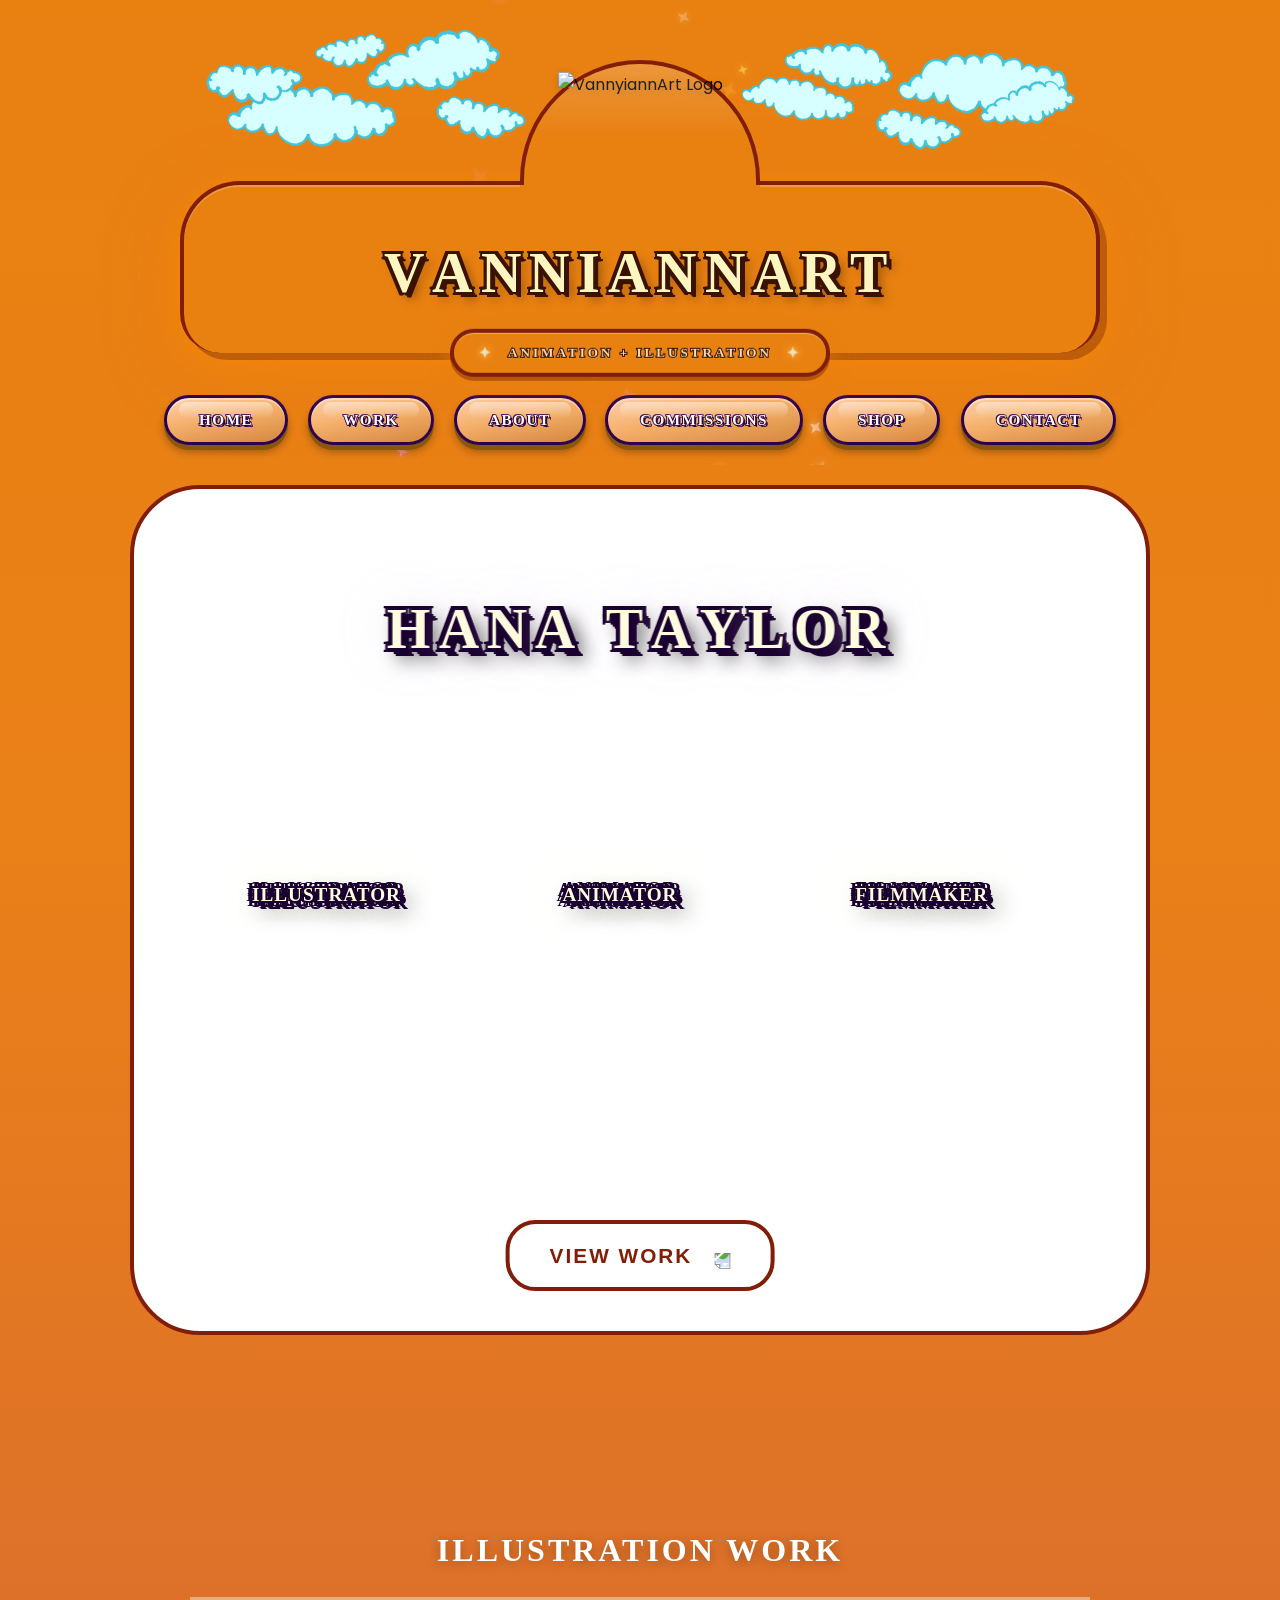
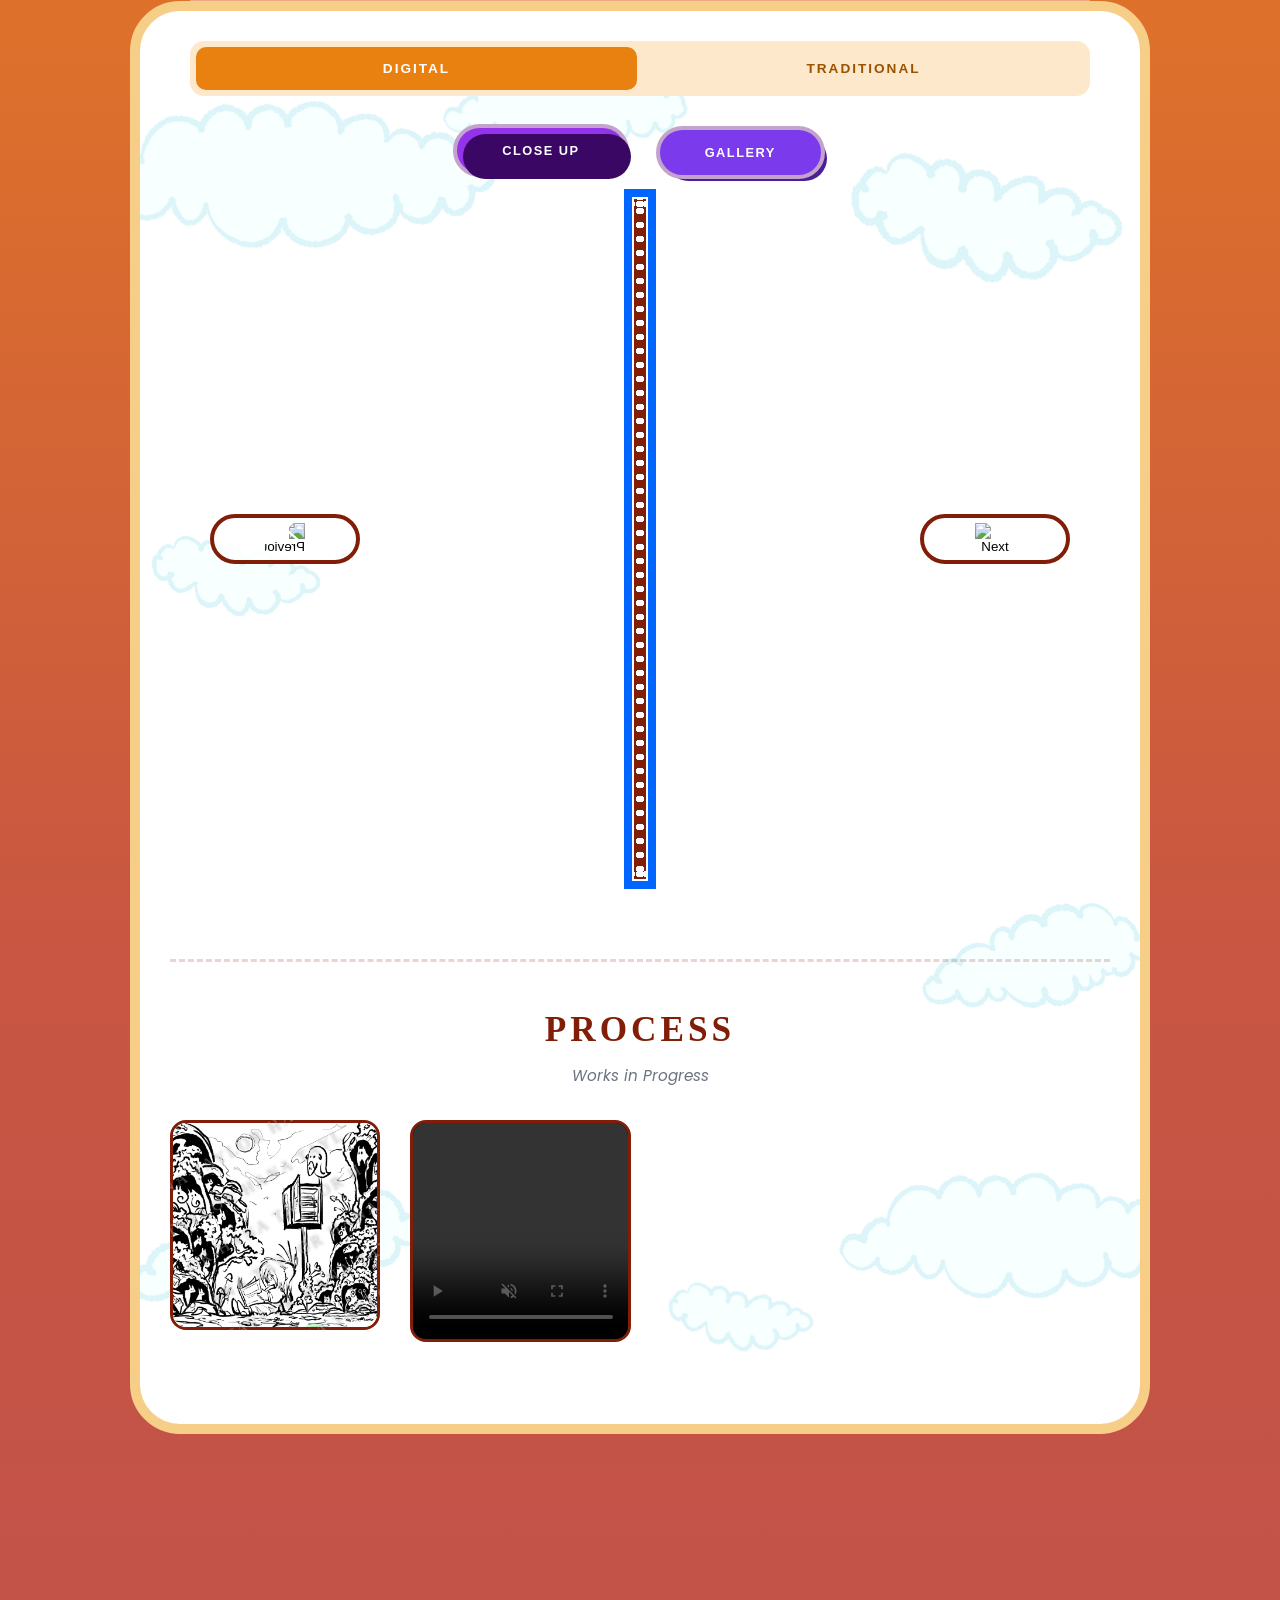
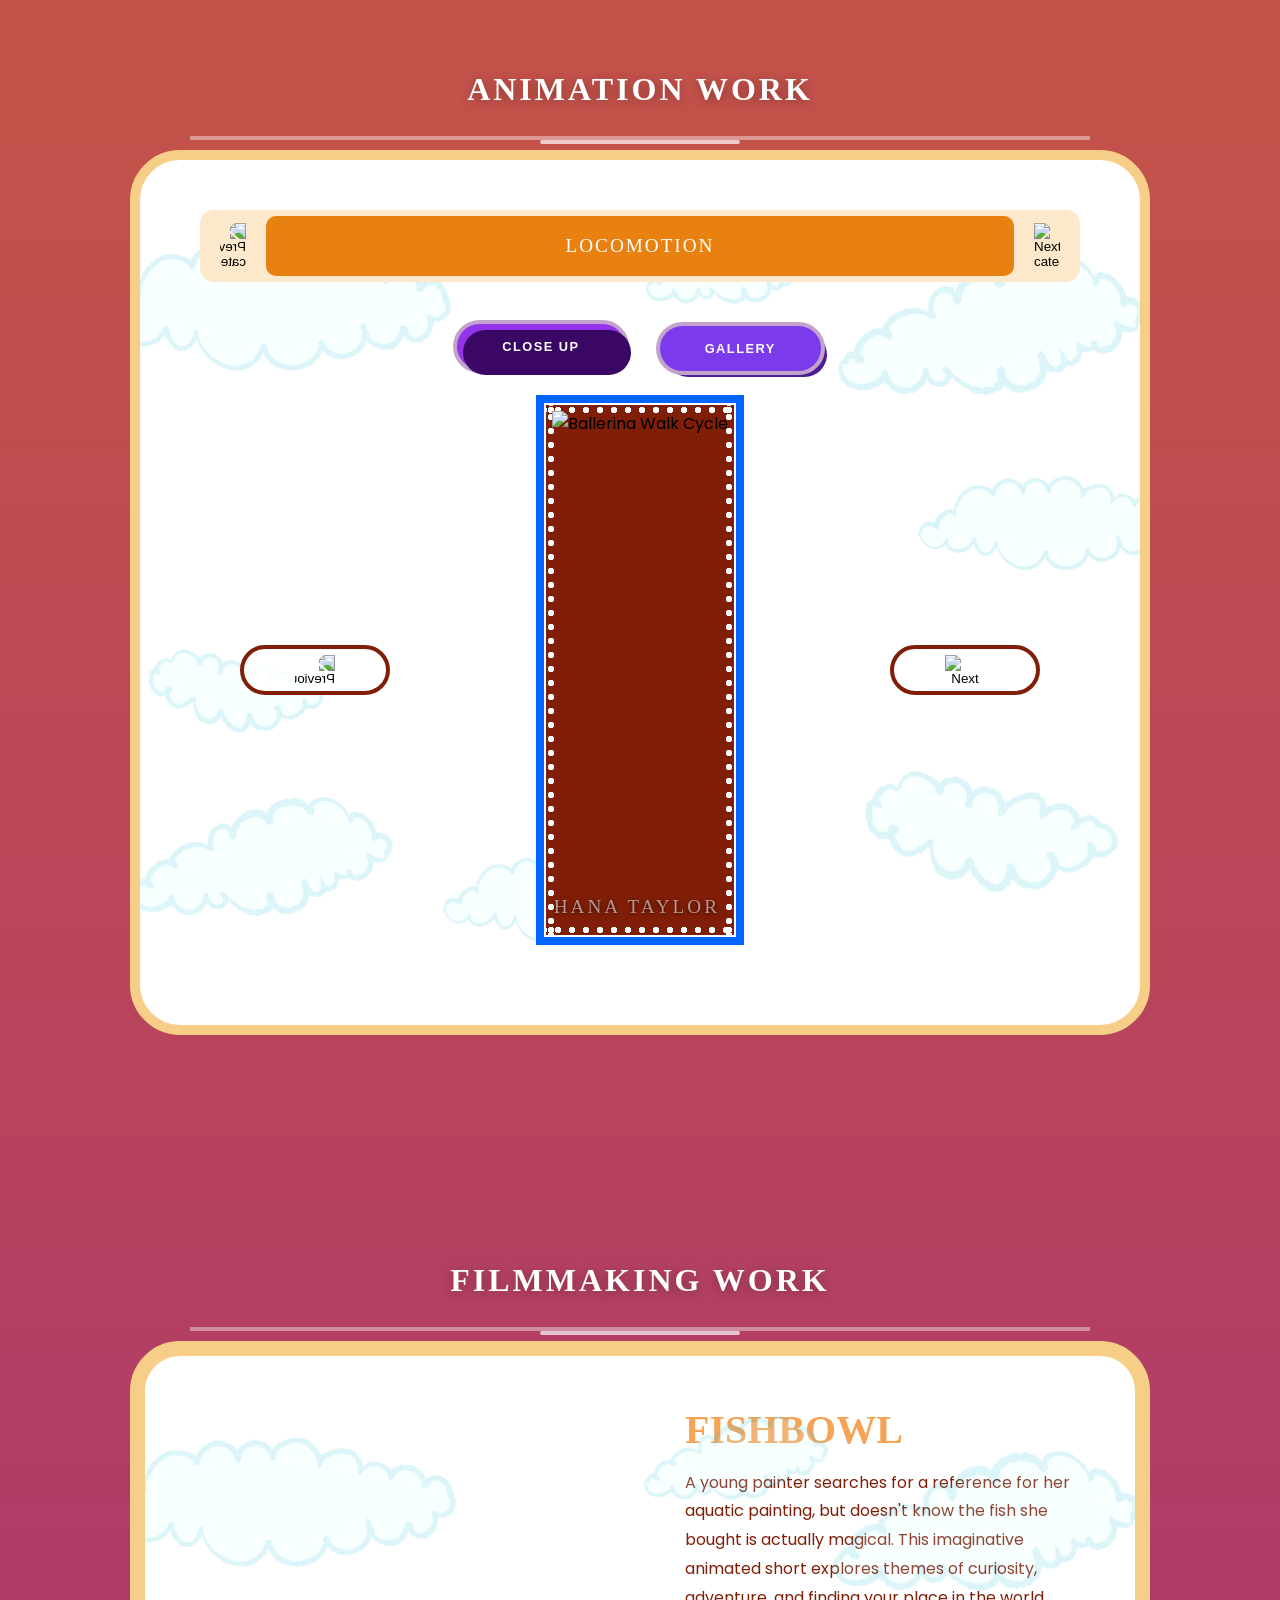
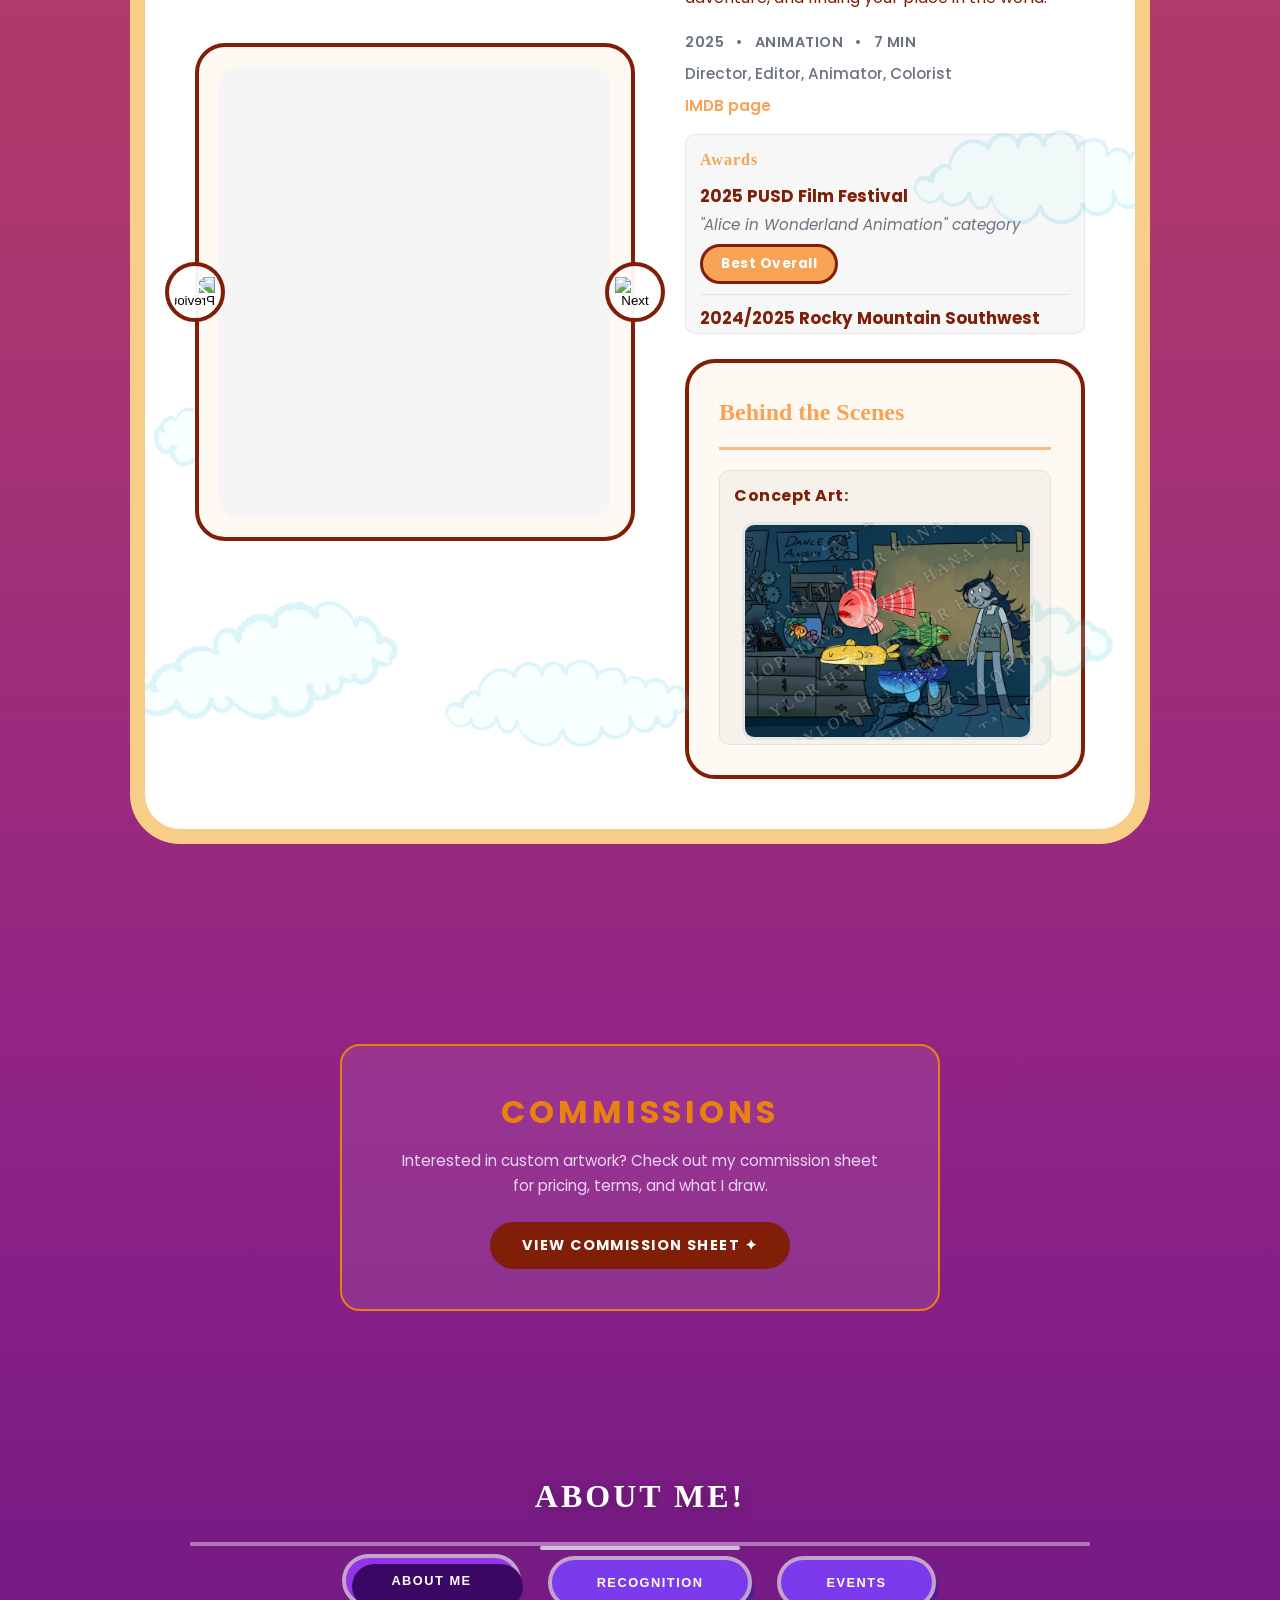
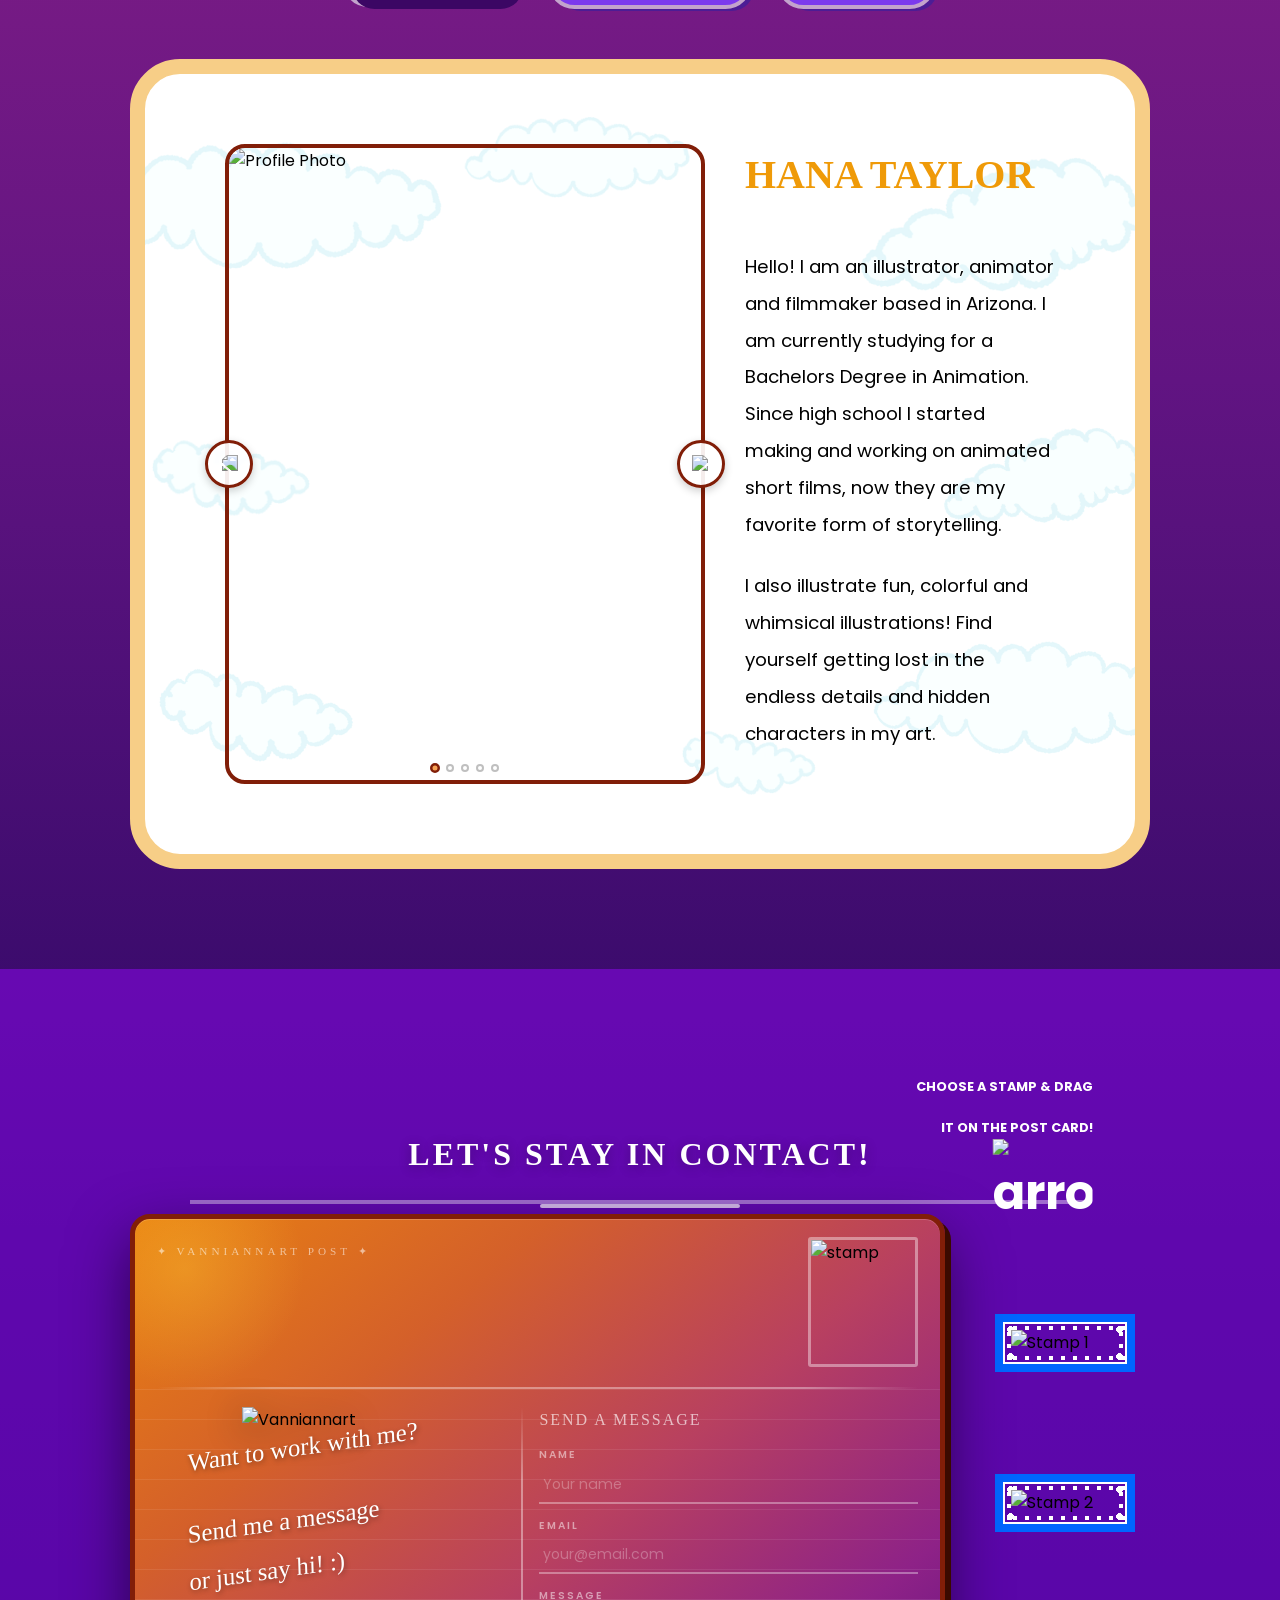
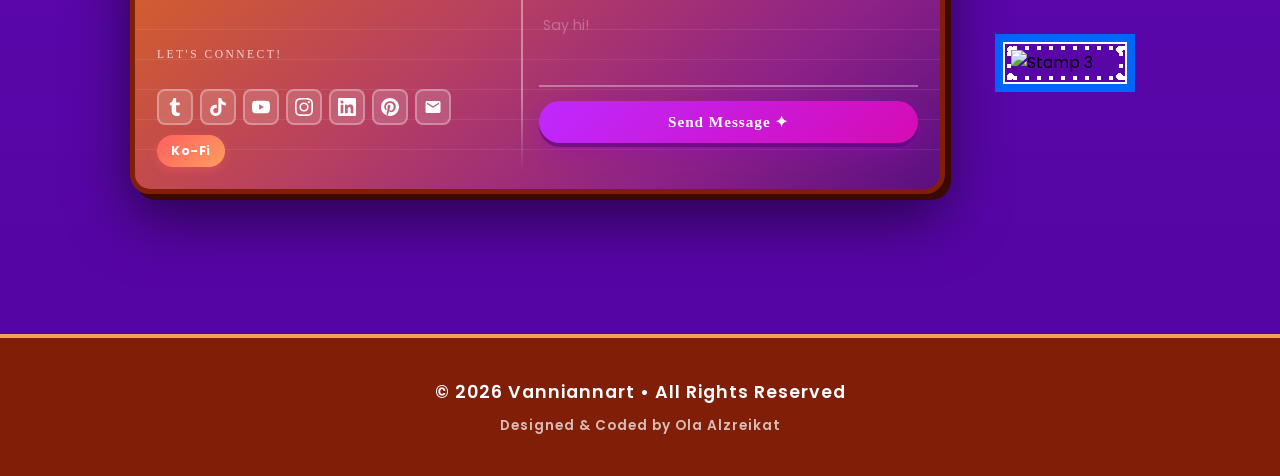
==== index.html @ 0acc23b2 "Add full social icon set and move Ko-Fi inline with icons in contact section" ====
<!DOCTYPE html>
<html lang="en">
<head>
    <meta charset="UTF-8">
    <meta name="viewport" content="width=device-width, initial-scale=1.0">
    <title>Vanniannart - Portfolio</title>
    <link rel="stylesheet" href="styles.css">
    <link rel="icon" type="image/png" sizes="192x192" href="imgs/logo.png">
    <script src="script.js" defer></script>
</head>
<body>

    <!-- ===== INTRO OVERLAY ===== -->
    <div id="intro-overlay">
        <div class="intro-stars" id="introStars"></div>
        <div class="intro-logo-wrap">
            <img src="imgs/logo.png" alt="VanniannArt Logo">
        </div>
        <div class="intro-title">VANNIANNART</div>
        <div class="intro-subtitle">✦ ANIMATOR + ILLUSTRATOR ✦</div>
    </div>

    <div class="sticky-nav" id="stickyNav">
        <a href="#home" class="nav-btn">HOME</a>
        <a href="#work" class="nav-btn">WORK</a>
        <a href="#about" class="nav-btn">ABOUT</a>
        <a href="commissions.html" class="nav-btn">COMMISSIONS</a>
        <a href="shop.html" class="nav-btn">SHOP</a>
        <a href="#contact" class="nav-btn">CONTACT</a>
    </div>

    <img src="imgs/leftsun.png" alt="" class="left-sun">
    <img src="imgs/rightmoon.png" alt="" class="right-moon">

    <div class="side-decoration-container left"></div>
    <div class="side-decoration-container right"></div>

    <nav class="navbar" id="mainNav">
        <canvas id="particle-canvas"></canvas>
        <img src="imgs/WEBSITECLOUDS_left.png" alt="" class="website-cloud-left">
        <img src="imgs/WEBSITECLOUDS_right.png" alt="" class="website-cloud-right">
        <div class="nav-container">
            <div class="logo-wrapper" id="logoWrapper">
                <div class="logo-circle-incomplete" id="logoArch">
                    <img src="imgs/logo.png" alt="VannyiannArt Logo" class="logo-img" id="logoImg">
                </div>
            </div>
            <div class="nav-title-box" id="titleBox">
                <h1 class="nav-title" id="navTitle">VANNIANNART</h1>
                <p class="nav-subtitle">
                    <span class="subtitle-star">✦</span>
                    <span class="subtitle-text">ANIMATION + ILLUSTRATION</span>
                    <span class="subtitle-star">✦</span>
                </p>
            </div>
            <div class="nav-links">
                <a href="#home" class="nav-btn">HOME</a>
                <a href="#work" class="nav-btn">WORK</a>
                <a href="#about" class="nav-btn">ABOUT</a>
                <a href="commissions.html" class="nav-btn">COMMISSIONS</a>
                <a href="shop.html" class="nav-btn">SHOP</a>
                <a href="#contact" class="nav-btn">CONTACT</a>
            </div>
        </div>
    </nav>

    <section id="home" class="hero-section">
        <div class="hero-content">
            <div class="hero-text">
                <h1 class="hero-name">
                    <span class="hero-letter">H</span><span class="hero-letter">A</span><span class="hero-letter">N</span><span class="hero-letter">A</span><span class="hero-letter">&nbsp;</span><span class="hero-letter">T</span><span class="hero-letter">A</span><span class="hero-letter">Y</span><span class="hero-letter">L</span><span class="hero-letter">O</span><span class="hero-letter">R</span>
                </h1>
                <div class="hero-roles">
                    <a href="#work" class="role-item">ILLUSTRATOR</a>
                    <a href="#animations" class="role-item">ANIMATOR</a>
                    <a href="#films" class="role-item">FILMMAKER</a>
                </div>
                <div class="work-btn-wrapper">
                    <a href="#work" class="work-button">VIEW WORK <img src="imgs/arrow-button.png" alt="↓" class="work-btn-arrow"></a>
                </div>
            </div>
        </div>
    </section>

    <div class="inbetween-sun"><img src="imgs/inbetweensun.png" alt=""></div>

    <section id="work" class="work-section">
        <h2 class="section-title">ILLUSTRATION WORK</h2>
        <div class="work-content">
            <img src="imgs/cloud1.png" alt="" class="work-cloud work-cloud-1">
            <img src="imgs/cloud2.png" alt="" class="work-cloud work-cloud-2">
            <img src="imgs/cloud3.png" alt="" class="work-cloud work-cloud-3">
            <img src="imgs/cloud1.png" alt="" class="work-cloud work-cloud-4">
            <img src="imgs/cloud3.png" alt="" class="work-cloud work-cloud-5">
            <img src="imgs/cloud2.png" alt="" class="work-cloud work-cloud-6">
            <img src="imgs/cloud1.png" alt="" class="work-cloud work-cloud-7">
            <img src="imgs/cloud3.png" alt="" class="work-cloud work-cloud-8">
            <div class="work-tabs illus-category-tabs">
                <button class="tab-btn illus-cat active" onclick="showIllusCategory('digital')">DIGITAL</button>
                <button class="tab-btn illus-cat" onclick="showIllusCategory('traditional')">TRADITIONAL</button>
            </div>
            <div class="work-tabs">
                <button class="tab-btn illus-tab active" onclick="showIllusTab('closeup')">CLOSE UP</button>
                <button class="tab-btn illus-tab" onclick="showIllusTab('gallery')">GALLERY</button>
            </div>
            <div id="closeup" class="tab-content active">
                <div class="illustration-showcase">
                    <button class="nav-arrow"><img src="imgs/arrow-right.png" alt="Previous"></button>
                    <div class="illustration-display"></div>
                    <button class="nav-arrow"><img src="imgs/arrow-right.png" alt="Next"></button>
                </div>
                <div class="wip-process-section">
                    <h3 class="wip-process-title">PROCESS</h3>
                    <p class="wip-process-subtitle">Works in Progress</p>
                    <div class="wip-process-grid" id="illusProcessGrid"></div>
                </div>
            </div>
            <div id="gallery" class="tab-content">
                <div id="galleryGrid" class="gallery-grid"></div>
            </div>
        </div>
    </section>

    <div class="inbetween-star"><img src="imgs/inbetweenstar.png" alt=""></div>

    <section id="animations" class="animations-section">
        <h2 class="section-title">ANIMATION WORK</h2>
        <div class="animation-container">
            <img src="imgs/cloud2.png" alt="" class="work-cloud anim-cloud-1">
            <img src="imgs/cloud3.png" alt="" class="work-cloud anim-cloud-2">
            <img src="imgs/cloud1.png" alt="" class="work-cloud anim-cloud-3">
            <img src="imgs/cloud2.png" alt="" class="work-cloud anim-cloud-4">
            <img src="imgs/cloud1.png" alt="" class="work-cloud anim-cloud-5">
            <img src="imgs/cloud3.png" alt="" class="work-cloud anim-cloud-6">
            <img src="imgs/cloud2.png" alt="" class="work-cloud anim-cloud-7">
            <img src="imgs/cloud1.png" alt="" class="work-cloud anim-cloud-8">
            <div class="anim-cat-nav">
                <button class="anim-cat-prev-btn"><img src="imgs/arrow-right.png" alt="Previous category"></button>
                <div class="anim-cat-label">LOCOMOTION</div>
                <button class="anim-cat-next-btn"><img src="imgs/arrow-right.png" alt="Next category"></button>
            </div>
            <div class="work-tabs">
                <button class="tab-btn anim-view-tab active" onclick="showAnimViewTab('anim-closeup')">CLOSE UP</button>
                <button class="tab-btn anim-view-tab" onclick="showAnimViewTab('anim-gallery')">GALLERY</button>
            </div>
            <div id="anim-closeup" class="tab-content active">
                <div class="animation-showcase">
                    <button class="nav-arrow anim-arrow-prev"><img src="imgs/arrow-right.png" alt="Previous"></button>
                    <div class="video-placeholder"></div>
                    <button class="nav-arrow anim-arrow-next"><img src="imgs/arrow-right.png" alt="Next"></button>
                </div>
            </div>
            <div id="anim-gallery" class="tab-content">
                <div id="animGalleryGrid" class="anim-gallery-container"></div>
            </div>
        </div>
    </section>

    <div class="inbetween-star1"><img src="imgs/inbetweenstar1.png" alt=""></div>

    <section id="films" class="films-section">
        <h2 class="section-title">FILMMAKING WORK</h2>
        <div class="film-container">
            <img src="imgs/cloud2.png" alt="" class="work-cloud film-cloud-1">
            <img src="imgs/cloud3.png" alt="" class="work-cloud film-cloud-2">
            <img src="imgs/cloud1.png" alt="" class="work-cloud film-cloud-3">
            <img src="imgs/cloud2.png" alt="" class="work-cloud film-cloud-4">
            <img src="imgs/cloud1.png" alt="" class="work-cloud film-cloud-5">
            <img src="imgs/cloud3.png" alt="" class="work-cloud film-cloud-6">
            <img src="imgs/cloud2.png" alt="" class="work-cloud film-cloud-7">
            <img src="imgs/cloud1.png" alt="" class="work-cloud film-cloud-8">
            <div class="film-video-wrapper">
                <button class="nav-arrow film-arrow-prev"><img src="imgs/arrow-right.png" alt="Previous"></button>
                <div class="film-video"><div class="video-placeholder-film"></div></div>
                <button class="nav-arrow film-arrow-next"><img src="imgs/arrow-right.png" alt="Next"></button>
            </div>
            <div class="film-info-wrapper">
                <div class="film-description">
                    <h3 class="film-tag">FISHBOWL</h3>
                    <p class="film-text"></p>
                    <div class="film-meta"></div>
                    <p class="film-roles"></p>
                    <div class="film-links"></div>
                    <div class="film-awards"></div>
                </div>
                <div class="film-process">
                    <h4 class="process-title">Behind the Scenes</h4>
                    <div class="process-content"></div>
                </div>
            </div>
        </div>
    </section>

    <div class="inbetween-star1"><img src="imgs/inbetweenstar1.png" alt=""></div>

    <!-- ===== COMMISSIONS TEASER ===== -->
    <section class="comm-teaser-section">
        <div class="comm-teaser-inner">
            <h2 class="comm-teaser-title">COMMISSIONS</h2>
            <p class="comm-teaser-sub">Interested in custom artwork? Check out my commission sheet for pricing, terms, and what I draw.</p>
            <a href="commissions.html" class="comm-cta-btn">VIEW COMMISSION SHEET ✦</a>
        </div>
    </section>

    <div class="inbetween-moon"><img src="imgs/inbetweenmoon.png" alt=""></div>

    <!-- About Section -->
    <section id="about" class="about-section">
        <h2 class="section-title">ABOUT ME!</h2>
        <div class="about-tabs-wrapper">
            <div class="work-tabs">
                <button class="tab-btn about-tab active" onclick="showAboutTab('about-me')">ABOUT ME</button>
                <button class="tab-btn about-tab" onclick="showAboutTab('recognition')">RECOGNITION</button>
                <button class="tab-btn about-tab" onclick="showAboutTab('events')">EVENTS</button>
            </div>

            <!-- ABOUT ME TAB -->
            <div id="about-me" class="tab-content active">
                <div class="about-container">
                    <img src="imgs/cloud1.png" alt="" class="work-cloud about-cloud-1">
                    <img src="imgs/cloud3.png" alt="" class="work-cloud about-cloud-2">
                    <img src="imgs/cloud2.png" alt="" class="work-cloud about-cloud-3">
                    <img src="imgs/cloud1.png" alt="" class="work-cloud about-cloud-4">
                    <img src="imgs/cloud3.png" alt="" class="work-cloud about-cloud-5">
                    <img src="imgs/cloud2.png" alt="" class="work-cloud about-cloud-6">
                    <img src="imgs/cloud1.png" alt="" class="work-cloud about-cloud-7">
                    <img src="imgs/cloud3.png" alt="" class="work-cloud about-cloud-8">
                    <div class="profile-pic-wrapper">
                        <button class="profile-arrow profile-arrow-prev" onclick="changeProfilePic(-1)" aria-label="Previous photo">
                            <img src="imgs/arrow-right.png" alt="Previous">
                        </button>
                        <img src="imgs/profile-pic.jpg" alt="Profile Photo" class="profile-placeholder" id="profilePic">
                        <button class="profile-arrow profile-arrow-next" onclick="changeProfilePic(1)" aria-label="Next photo">
                            <img src="imgs/arrow-right.png" alt="Next">
                        </button>
                    </div>
                    <div class="about-description">
                        <h3 class="about-name">HANA TAYLOR</h3>
                        <p>Hello! I am an illustrator, animator and filmmaker based in Arizona. I am currently studying for a Bachelors Degree in Animation. Since high school I started making and working on animated short films, now they are my favorite form of storytelling.</p>
                        <p>I also illustrate fun, colorful and whimsical illustrations! Find yourself getting lost in the endless details and hidden characters in my art.</p>
                    </div>
                </div>
            </div>

            <!-- RECOGNITION TAB -->
            <div id="recognition" class="tab-content">
                <div class="recognition-scroll-box">
                    <img src="imgs/cloud1.png" alt="" class="work-cloud recog-cloud-1">
                    <img src="imgs/cloud2.png" alt="" class="work-cloud recog-cloud-2">
                    <img src="imgs/cloud3.png" alt="" class="work-cloud recog-cloud-3">
                    <img src="imgs/cloud1.png" alt="" class="work-cloud recog-cloud-4">
                    <img src="imgs/cloud3.png" alt="" class="work-cloud recog-cloud-5">
                    <img src="imgs/cloud2.png" alt="" class="work-cloud recog-cloud-6">
                    <img src="imgs/cloud1.png" alt="" class="work-cloud recog-cloud-7">
                    <img src="imgs/cloud3.png" alt="" class="work-cloud recog-cloud-8">
                    <div class="recognition-scroll-content">

                        <!-- AWARDS LIST -->
                        <ul class="award-list">
                            <li>
                                <span class="award-event">PUSD Film Festival</span>
                                <span class="award-detail">2024 and 2025</span>
                                <span class="award-wins"><span class="award-badge">2× Winner</span></span>
                            </li>
                            <li>
                                <span class="award-event">Rocky Mountain Southwest Chapter Student Production Award</span>
                                <span class="award-detail">2024 and 2025</span>
                                <span class="award-wins"><span class="award-badge">2× Winner</span></span>
                            </li>
                            <li>
                                <span class="award-event">National Academy of Television Arts &amp; Sciences' National Student Production Award</span>
                                <span class="award-wins"><span class="award-badge">Winner</span></span>
                            </li>
                            <li>
                                <span class="award-event">Huntington University Arizona Highschool Illustration Competition</span>
                                <span class="award-detail">2025</span>
                                <span class="award-wins"><span class="award-badge">3rd Place</span></span>
                            </li>
                        </ul>

                        <div class="award-film-divider"></div>

                        <!-- RECOGNITION PHOTOS -->
                        <div style="display: grid; grid-template-columns: repeat(3, 1fr); gap: 20px; padding: 10px 0; max-width: 760px; margin: 0 auto;">

                            <div style="display: flex; flex-direction: column; align-items: center; gap: 10px;">
                                <h5 class="recognition-photo-label">Recognition</h5>
                                <div class="recognition-photo-wrapper" style="width: 100%;">
                                    <img src="imgs/recognition.PNG" alt="Recognition" class="recognition-photo">
                                </div>
                                <p class="recognition-photo-caption">Rocky Mountain Southwest Chapter Student Production Awards</p>
                            </div>

                            <div style="display: flex; flex-direction: column; align-items: center; gap: 10px;">
                                <div class="recognition-photo-wrapper" style="width: 100%;">
                                    <img src="imgs/mosaic.jpg" alt="Mosaic Art Gallery" class="recognition-photo">
                                </div>
                                <p class="recognition-photo-caption">Mosaic Art Gallery at ASU West 2026</p>
                            </div>

                            <div style="display: flex; flex-direction: column; align-items: center; gap: 10px;">
                                <div class="recognition-photo-wrapper" style="width: 100%;">
                                    <img src="imgs/mosaic2.jpg" alt="Mosaic Art Gallery 2" class="recognition-photo">
                                </div>
                                <p class="recognition-photo-caption">Mosaic Art Gallery at ASU West 2026</p>
                            </div>

                        </div>

                    </div>
                </div>
            </div>

            <!-- EVENTS TAB -->
            <div id="events" class="tab-content">
                <div class="recognition-scroll-box">
                    <img src="imgs/cloud2.png" alt="" class="work-cloud recog-cloud-1">
                    <img src="imgs/cloud3.png" alt="" class="work-cloud recog-cloud-2">
                    <img src="imgs/cloud1.png" alt="" class="work-cloud recog-cloud-3">
                    <img src="imgs/cloud2.png" alt="" class="work-cloud recog-cloud-4">
                    <img src="imgs/cloud1.png" alt="" class="work-cloud recog-cloud-5">
                    <img src="imgs/cloud3.png" alt="" class="work-cloud recog-cloud-6">
                    <img src="imgs/cloud2.png" alt="" class="work-cloud recog-cloud-7">
                    <img src="imgs/cloud1.png" alt="" class="work-cloud recog-cloud-8">
                    <div class="recognition-scroll-content">
                        <div style="display: grid; grid-template-columns: 1fr 1fr; gap: 28px; padding: 10px 0;">

                            <div style="display: flex; flex-direction: column; align-items: center; gap: 12px;">
                                <h5 class="recognition-photo-label">Makers Market Fall 2025</h5>
                                <div class="recognition-photo-wrapper" style="width: 100%;">
                                    <img src="imgs/events.png" alt="Makers Market Fall 2025" class="recognition-photo">
                                </div>
                                <p class="recognition-photo-caption">Huntington University Arizona Makers Market Fall 2025</p>
                            </div>

                            <div style="display: flex; flex-direction: column; align-items: center; gap: 12px;">
                                <h5 class="recognition-photo-label">Highschool Art Comp</h5>
                                <div class="recognition-photo-wrapper" style="width: 100%;">
                                    <img src="imgs/HuntingtonHighschoolArtComp.JPEG" alt="Huntington Highschool Art Competition" class="recognition-photo">
                                </div>
                                <p class="recognition-photo-caption">Huntington University Arizona Highschool Illustration Competition</p>
                            </div>

                        </div>
                    </div>
                </div>
            </div>

        </div>
    </section>

    <!-- ===== CONTACT SECTION ===== -->
    <section id="contact" class="contact-section">
        <h2 class="section-title">LET'S STAY IN CONTACT!</h2>
        <div class="contact-container">

            <div class="postcard-built">
                <div class="pc-top">
                    <span class="pc-post-label">✦ Vanniannart Post ✦</span>
                    <div class="pc-stamp-box">
                        <img src="imgs/stampbg.png" alt="stamp" class="pc-stamp-static">
                        <div class="pc-stamp-carousel" id="pcStampCarousel">
                            <button class="pc-stamp-btn pc-stamp-prev" id="pcStampPrev" aria-label="Previous stamp">
                                <svg viewBox="0 0 24 24"><polyline points="15 18 9 12 15 6"/></svg>
                            </button>
                            <div class="pc-stamp-track">
                                <img src="imgs/stamp1.png" alt="Stamp" id="pcStampImg" class="pc-stamp-img">
                                <div class="pc-stamp-dots" id="pcStampDots"></div>
                            </div>
                            <button class="pc-stamp-btn pc-stamp-next" id="pcStampNext" aria-label="Next stamp">
                                <svg viewBox="0 0 24 24"><polyline points="9 18 15 12 9 6"/></svg>
                            </button>
                        </div>
                    </div>
                </div>
                <div class="pc-divider"></div>
                <div class="pc-body">
                    <div class="pc-left">
                        <img src="imgs/logocontact.png" alt="Vanniannart" class="pc-character">
                        <div class="pc-message">
                            <span class="pc-msg-top">Want to work with me?</span>
                            <span class="pc-msg-bottom">Send me a message<br>or just say hi! :)</span>
                        </div>
                        <div class="pc-connect">
                            <div class="connect-groups">
                                    <div class="pc-connect-label">Let's Connect!</div>
                                    <div style="display:flex;align-items:center;gap:10px;flex-wrap:wrap;">
                                    <div class="pc-socials">
                                        <a href="https://www.tumblr.com/hanatart?source=share" target="_blank" aria-label="Tumblr">
                                            <svg viewBox="0 0 24 24"><path d="M14.563 24c-5.093 0-7.031-3.756-7.031-6.411V9.747H5.116V6.648c3.63-1.313 4.512-4.596 4.71-6.469C9.84.051 9.941 0 9.999 0h3.517v6.114h4.801v3.633h-4.82v7.47c.016 1.001.375 2.371 2.207 2.371h.09c.631-.02 1.486-.205 1.936-.419l1.156 3.425c-.436.636-2.4 1.374-4.156 1.404h-.166z"/></svg>
                                        </a>
                                        <a href="#" target="_blank" aria-label="TikTok">
                                            <svg viewBox="0 0 24 24"><path d="M12.525.02c1.31-.02 2.61-.01 3.91-.02.08 1.53.63 3.09 1.75 4.17 1.12 1.11 2.7 1.62 4.24 1.79v4.03c-1.44-.05-2.89-.35-4.2-.97-.57-.26-1.1-.59-1.62-.93-.01 2.92.01 5.84-.02 8.75-.08 1.4-.54 2.79-1.35 3.94-1.31 1.92-3.58 3.17-5.91 3.21-1.43.08-2.86-.31-4.08-1.03-2.02-1.19-3.44-3.37-3.65-5.71-.02-.5-.03-1-.01-1.49.18-1.9 1.12-3.72 2.58-4.96 1.66-1.44 3.98-2.13 6.15-1.72.02 1.48-.04 2.96-.04 4.44-.99-.32-2.15-.23-3.02.37-.63.41-1.11 1.04-1.36 1.75-.21.51-.15 1.07-.14 1.61.24 1.64 1.82 3.02 3.5 2.87 1.12-.01 2.19-.66 2.77-1.61.19-.33.4-.67.41-1.06.1-1.79.06-3.57.07-5.36.01-4.03-.01-8.05.02-12.07z"/></svg>
                                        </a>
                                        <a href="#" target="_blank" aria-label="YouTube">
                                            <svg viewBox="0 0 24 24"><path d="M23.498 6.186a3.016 3.016 0 0 0-2.122-2.136C19.505 3.545 12 3.545 12 3.545s-7.505 0-9.377.505A3.017 3.017 0 0 0 .502 6.186C0 8.07 0 12 0 12s0 3.93.502 5.814a3.016 3.016 0 0 0 2.122 2.136c1.871.505 9.376.505 9.376.505s7.505 0 9.377-.505a3.015 3.015 0 0 0 2.122-2.136C24 15.93 24 12 24 12s0-3.93-.502-5.814zM9.545 15.568V8.432L15.818 12l-6.273 3.568z"/></svg>
                                        </a>
                                        <a href="#" target="_blank" aria-label="Instagram">
                                            <svg viewBox="0 0 24 24"><path d="M12 2.163c3.204 0 3.584.012 4.85.07 3.252.148 4.771 1.691 4.919 4.919.058 1.265.069 1.645.069 4.849 0 3.205-.012 3.584-.069 4.849-.149 3.225-1.664 4.771-4.919 4.919-1.266.058-1.644.07-4.85.07-3.204 0-3.584-.012-4.849-.07-3.26-.149-4.771-1.699-4.919-4.92-.058-1.265-.07-1.644-.07-4.849 0-3.204.013-3.583.07-4.849.149-3.227 1.664-4.771 4.919-4.919 1.266-.057 1.645-.069 4.849-.069zM12 0C8.741 0 8.333.014 7.053.072 2.695.272.273 2.69.073 7.052.014 8.333 0 8.741 0 12c0 3.259.014 3.668.072 4.948.2 4.358 2.618 6.78 6.98 6.98C8.333 23.986 8.741 24 12 24c3.259 0 3.668-.014 4.948-.072 4.354-.2 6.782-2.618 6.979-6.98.059-1.28.073-1.689.073-4.948 0-3.259-.014-3.667-.072-4.947-.196-4.354-2.617-6.78-6.979-6.98C15.668.014 15.259 0 12 0zm0 5.838a6.162 6.162 0 1 0 0 12.324 6.162 6.162 0 0 0 0-12.324zM12 16a4 4 0 1 1 0-8 4 4 0 0 1 0 8zm6.406-11.845a1.44 1.44 0 1 0 0 2.881 1.44 1.44 0 0 0 0-2.881z"/></svg>
                                        </a>
                                        <a href="#" target="_blank" aria-label="LinkedIn">
                                            <svg viewBox="0 0 24 24"><path d="M20.447 20.452h-3.554v-5.569c0-1.328-.027-3.037-1.852-3.037-1.853 0-2.136 1.445-2.136 2.939v5.667H9.351V9h3.414v1.561h.046c.477-.9 1.637-1.85 3.37-1.85 3.601 0 4.267 2.37 4.267 5.455v6.286zM5.337 7.433a2.062 2.062 0 0 1-2.063-2.065 2.064 2.064 0 1 1 2.063 2.065zm1.782 13.019H3.555V9h3.564v11.452zM22.225 0H1.771C.792 0 0 .774 0 1.729v20.542C0 23.227.792 24 1.771 24h20.451C23.2 24 24 23.227 24 22.271V1.729C24 .774 23.2 0 22.222 0h.003z"/></svg>
                                        </a>
                                        <a href="#" target="_blank" aria-label="Pinterest">
                                            <svg viewBox="0 0 24 24"><path d="M12 0C5.373 0 0 5.372 0 12c0 5.084 3.163 9.426 7.627 11.174-.105-.949-.2-2.405.042-3.441.218-.937 1.407-5.965 1.407-5.965s-.359-.719-.359-1.782c0-1.668.967-2.914 2.171-2.914 1.023 0 1.518.769 1.518 1.69 0 1.029-.655 2.568-.994 3.995-.283 1.194.599 2.169 1.777 2.169 2.133 0 3.772-2.249 3.772-5.495 0-2.873-2.064-4.882-5.012-4.882-3.414 0-5.418 2.561-5.418 5.207 0 1.031.397 2.138.893 2.738a.36.36 0 0 1 .083.345l-.333 1.36c-.053.22-.174.267-.402.161-1.499-.698-2.436-2.889-2.436-4.649 0-3.785 2.75-7.262 7.929-7.262 4.163 0 7.398 2.967 7.398 6.931 0 4.136-2.607 7.464-6.227 7.464-1.216 0-2.359-.632-2.75-1.378l-.748 2.853c-.271 1.043-1.002 2.35-1.492 3.146C9.57 23.812 10.763 24 12 24c6.627 0 12-5.373 12-12S18.627 0 12 0z"/></svg>
                                        </a>
                                        <a href="mailto:vanniannart@gmail.com" aria-label="Email">
                                            <svg viewBox="0 0 24 24"><path d="M20 4H4c-1.1 0-2 .9-2 2v12c0 1.1.9 2 2 2h16c1.1 0 2-.9 2-2V6c0-1.1-.9-2-2-2zm0 4l-8 5-8-5V6l8 5 8-5v2z"/></svg>
                                        </a>
                                    </div>
                                    <a href="https://ko-fi.com/hanataylor" target="_blank" class="pc-kofi-btn">Ko-Fi</a>
                                    </div>
                            </div>
                        </div>
                    </div>
                    <div class="pc-rule"></div>
                    <div class="pc-right">
                        <div class="pc-form-title">Send a Message</div>
                        <form id="contact-form" action="https://formspree.io/vanniannart@gmail.com" method="POST">
                            <div class="pc-field">
                                <label>Name</label>
                                <input type="text" name="name" placeholder="Your name" required>
                            </div>
                            <div class="pc-field">
                                <label>Email</label>
                                <input type="email" name="email" placeholder="your@email.com" required>
                            </div>
                            <div class="pc-field">
                                <label>Message</label>
                                <textarea name="message" placeholder="Say hi!" rows="3" required></textarea>
                            </div>
                            <button type="submit" class="pc-send">Send Message ✦</button>
                        </form>
                    </div>
                </div>
            </div>

            <div class="stamps-wrapper">
                <div class="stamp-instruction">
                    CHOOSE A STAMP & DRAG <br><br> IT ON THE POST CARD!
                    <br>
                    <img src="imgs/arrowcontact.png" alt="arrow" class="instruction-arrow">
                </div>
                <div class="stamps-container">
                    <div class="stamp draggable"><img src="imgs/stamp1.png" alt="Stamp 1"></div>
                    <div class="stamp draggable"><img src="imgs/stamp2.png" alt="Stamp 2"></div>
                    <div class="stamp draggable"><img src="imgs/stamp3.png" alt="Stamp 3"></div>
                </div>
            </div>

            <div class="mobile-contact-card">
                <div class="contact-logo"><img src="imgs/logocontact.png" alt="Logo"></div>
                <div class="postcard-form-area">
                    <form id="contact-form-mobile" action="https://formspree.io/vanniannart@gmail.com" method="POST">
                        <input type="text" name="name" placeholder="Name (required)" required>
                        <input type="email" name="email" placeholder="Email (required)" required>
                        <textarea name="message" placeholder="Message (required)" required></textarea>
                        <button type="submit">Send message</button>
                    </form>
                </div>
                <div class="lets-connect">
                    <div class="connect-groups">
                            <h4>LET'S CONNECT!</h4>
                            <div style="display:flex;align-items:center;gap:10px;flex-wrap:wrap;">
                            <div class="social-icons">
                                <a href="https://www.tumblr.com/hanatart?source=share" target="_blank" aria-label="Tumblr">
                                    <svg viewBox="0 0 24 24"><path d="M14.563 24c-5.093 0-7.031-3.756-7.031-6.411V9.747H5.116V6.648c3.63-1.313 4.512-4.596 4.71-6.469C9.84.051 9.941 0 9.999 0h3.517v6.114h4.801v3.633h-4.82v7.47c.016 1.001.375 2.371 2.207 2.371h.09c.631-.02 1.486-.205 1.936-.419l1.156 3.425c-.436.636-2.4 1.374-4.156 1.404h-.166z"/></svg>
                                </a>
                                <a href="#" target="_blank" aria-label="TikTok">
                                    <svg viewBox="0 0 24 24"><path d="M12.525.02c1.31-.02 2.61-.01 3.91-.02.08 1.53.63 3.09 1.75 4.17 1.12 1.11 2.7 1.62 4.24 1.79v4.03c-1.44-.05-2.89-.35-4.2-.97-.57-.26-1.1-.59-1.62-.93-.01 2.92.01 5.84-.02 8.75-.08 1.4-.54 2.79-1.35 3.94-1.31 1.92-3.58 3.17-5.91 3.21-1.43.08-2.86-.31-4.08-1.03-2.02-1.19-3.44-3.37-3.65-5.71-.02-.5-.03-1-.01-1.49.18-1.9 1.12-3.72 2.58-4.96 1.66-1.44 3.98-2.13 6.15-1.72.02 1.48-.04 2.96-.04 4.44-.99-.32-2.15-.23-3.02.37-.63.41-1.11 1.04-1.36 1.75-.21.51-.15 1.07-.14 1.61.24 1.64 1.82 3.02 3.5 2.87 1.12-.01 2.19-.66 2.77-1.61.19-.33.4-.67.41-1.06.1-1.79.06-3.57.07-5.36.01-4.03-.01-8.05.02-12.07z"/></svg>
                                </a>
                                <a href="#" target="_blank" aria-label="YouTube">
                                    <svg viewBox="0 0 24 24"><path d="M23.498 6.186a3.016 3.016 0 0 0-2.122-2.136C19.505 3.545 12 3.545 12 3.545s-7.505 0-9.377.505A3.017 3.017 0 0 0 .502 6.186C0 8.07 0 12 0 12s0 3.93.502 5.814a3.016 3.016 0 0 0 2.122 2.136c1.871.505 9.376.505 9.376.505s7.505 0 9.377-.505a3.015 3.015 0 0 0 2.122-2.136C24 15.93 24 12 24 12s0-3.93-.502-5.814zM9.545 15.568V8.432L15.818 12l-6.273 3.568z"/></svg>
                                </a>
                                <a href="#" target="_blank" aria-label="Instagram">
                                    <svg viewBox="0 0 24 24"><path d="M12 2.163c3.204 0 3.584.012 4.85.07 3.252.148 4.771 1.691 4.919 4.919.058 1.265.069 1.645.069 4.849 0 3.205-.012 3.584-.069 4.849-.149 3.225-1.664 4.771-4.919 4.919-1.266.058-1.644.07-4.85.07-3.204 0-3.584-.012-4.849-.07-3.26-.149-4.771-1.699-4.919-4.92-.058-1.265-.07-1.644-.07-4.849 0-3.204.013-3.583.07-4.849.149-3.227 1.664-4.771 4.919-4.919 1.266-.057 1.645-.069 4.849-.069zM12 0C8.741 0 8.333.014 7.053.072 2.695.272.273 2.69.073 7.052.014 8.333 0 8.741 0 12c0 3.259.014 3.668.072 4.948.2 4.358 2.618 6.78 6.98 6.98C8.333 23.986 8.741 24 12 24c3.259 0 3.668-.014 4.948-.072 4.354-.2 6.782-2.618 6.979-6.98.059-1.28.073-1.689.073-4.948 0-3.259-.014-3.667-.072-4.947-.196-4.354-2.617-6.78-6.979-6.98C15.668.014 15.259 0 12 0zm0 5.838a6.162 6.162 0 1 0 0 12.324 6.162 6.162 0 0 0 0-12.324zM12 16a4 4 0 1 1 0-8 4 4 0 0 1 0 8zm6.406-11.845a1.44 1.44 0 1 0 0 2.881 1.44 1.44 0 0 0 0-2.881z"/></svg>
                                </a>
                                <a href="#" target="_blank" aria-label="LinkedIn">
                                    <svg viewBox="0 0 24 24"><path d="M20.447 20.452h-3.554v-5.569c0-1.328-.027-3.037-1.852-3.037-1.853 0-2.136 1.445-2.136 2.939v5.667H9.351V9h3.414v1.561h.046c.477-.9 1.637-1.85 3.37-1.85 3.601 0 4.267 2.37 4.267 5.455v6.286zM5.337 7.433a2.062 2.062 0 0 1-2.063-2.065 2.064 2.064 0 1 1 2.063 2.065zm1.782 13.019H3.555V9h3.564v11.452zM22.225 0H1.771C.792 0 0 .774 0 1.729v20.542C0 23.227.792 24 1.771 24h20.451C23.2 24 24 23.227 24 22.271V1.729C24 .774 23.2 0 22.222 0h.003z"/></svg>
                                </a>
                                <a href="#" target="_blank" aria-label="Pinterest">
                                    <svg viewBox="0 0 24 24"><path d="M12 0C5.373 0 0 5.372 0 12c0 5.084 3.163 9.426 7.627 11.174-.105-.949-.2-2.405.042-3.441.218-.937 1.407-5.965 1.407-5.965s-.359-.719-.359-1.782c0-1.668.967-2.914 2.171-2.914 1.023 0 1.518.769 1.518 1.69 0 1.029-.655 2.568-.994 3.995-.283 1.194.599 2.169 1.777 2.169 2.133 0 3.772-2.249 3.772-5.495 0-2.873-2.064-4.882-5.012-4.882-3.414 0-5.418 2.561-5.418 5.207 0 1.031.397 2.138.893 2.738a.36.36 0 0 1 .083.345l-.333 1.36c-.053.22-.174.267-.402.161-1.499-.698-2.436-2.889-2.436-4.649 0-3.785 2.75-7.262 7.929-7.262 4.163 0 7.398 2.967 7.398 6.931 0 4.136-2.607 7.464-6.227 7.464-1.216 0-2.359-.632-2.75-1.378l-.748 2.853c-.271 1.043-1.002 2.35-1.492 3.146C9.57 23.812 10.763 24 12 24c6.627 0 12-5.373 12-12S18.627 0 12 0z"/></svg>
                                </a>
                                <a href="mailto:vanniannart@gmail.com" aria-label="Email">
                                    <svg viewBox="0 0 24 24"><path d="M20 4H4c-1.1 0-2 .9-2 2v12c0 1.1.9 2 2 2h16c1.1 0 2-.9 2-2V6c0-1.1-.9-2-2-2zm0 4l-8 5-8-5V6l8 5 8-5v2z"/></svg>
                                </a>
                            </div>
                            <a href="https://ko-fi.com/hanataylor" target="_blank" class="mobile-kofi-btn">Ko-Fi</a>
                            </div>
                    </div>
                </div>
            </div>

        </div>
    </section>

    <!-- ===== FILM ARTWORK LIGHTBOX ===== -->
    <div id="filmLightbox" class="film-lightbox" role="dialog" aria-modal="true">
        <div class="lightbox-backdrop" onclick="closeLightbox()"></div>
        <button class="lightbox-close" onclick="closeLightbox()" aria-label="Close">✕</button>
        <button class="lightbox-prev" onclick="lightboxPrev()" aria-label="Previous">
            <img src="imgs/arrow-right.png" alt="">
        </button>
        <div class="lightbox-img-wrap">
            <img id="lightboxImg" src="" alt="Artwork close-up">
        </div>
        <button class="lightbox-next" onclick="lightboxNext()" aria-label="Next">
            <img src="imgs/arrow-right.png" alt="">
        </button>
        <div class="lightbox-counter" id="lightboxCounter"></div>
    </div>

    <button id="backToTop" aria-label="Back to top">
        <img src="imgs/arrow-button.png" alt="Back to top">
    </button>

    <footer class="footer">
        <p>© 2026 Vanniannart • All Rights Reserved</p>
        <p style="font-size: 0.85rem; opacity: 0.7; margin-top: 8px;">Designed &amp; Coded by Ola Alzreikat</p>
    </footer>

</body>
</html>
---- styles.css ----
@import url('https://fonts.googleapis.com/css2?family=Inter:wght@400;500;600;700&family=Poppins:wght@400;500;600;700&display=swap');

@font-face {
    font-family: 'Magic';
    src: url('fonts/Magic.ttf') format('truetype');
    font-weight: normal;
    font-style: normal;
    font-display: swap;
}

/* ===== VARIABLES ===== */
:root {
    --purple-primary: #f7a355;
    --purple-light: #fcba84;
    --purple-dark: #ed8b3a;
    --purple-darker: #a86921;
    --orange: #e98111;
    --black: #811e08;
    --white: #ffffff;
    --cream: #fef9f3;
    --gray-light: #f5f5f5;
    --gray-medium: #e5e5e5;
    --gray-dark: #6b7280;

    --border-width: 4px;
    --border-radius: 70px;
    --transition: all 0.3s cubic-bezier(0.4, 0, 0.2, 1);
    --container-max-width: 1300px;

    --scale: 1;

    /* Purple nav palette */
    --nav-btn-bg-top: rgb(255, 214, 180);
    --nav-btn-bg-mid: #f5b26e;
    --nav-btn-bg-bot: #d6873d;
    --nav-btn-shadow: #8a570b;
    --nav-btn-text: #502800;
}

/* ===== PREVENT HORIZONTAL OVERFLOW GLOBALLY ===== */
html, body {
    max-width: 100%;
    overflow-x: hidden;
}

* {
    margin: 0;
    padding: 0;
    box-sizing: border-box;
    cursor: url('imgs/mouse.png'), auto;
}

/* ===== BODY ===== */
body {
    font-family: 'Poppins', sans-serif;
    background-size: contain;
    background-repeat: no-repeat;
    line-height: 1.6;
    overflow-x: hidden;
    position: relative;
    padding-left: 160px;
    padding-right: 160px;
    background: linear-gradient(to bottom, #e98111, #ea8018, #dc6f2c, #c85642, #c2514b, #b8445c, #aa3670, #8e2287, #611482, #2c0864, #13034e);
}

body::before {
    content: '';
    position: absolute;
    top: 0; left: 0;
    width: 300px; height: 300px;
    background-size: contain;
    background-repeat: no-repeat;
    background-position: top left;
    pointer-events: none;
    z-index: 1;
}

body::after {
    content: '';
    position: absolute;
    top: 0; right: 0;
    width: 300px; height: 300px;
    background-size: contain;
    background-repeat: no-repeat;
    background-position: top right;
    pointer-events: none;
    z-index: 1;
}

/* ===== CURSORS ===== */
.left-sun { cursor: url('imgs/mousehover.png'), pointer !important; }
.right-moon { cursor: url('imgs/mouse.png'), auto !important; }

a, button, .nav-btn, .tab-btn, .nav-arrow, .gallery-item, .anim-gallery-item,
.stamp, .skill-tag, .work-button, .social-icons a, input, textarea,
.contact-logo, .contact-stamp, #backToTop, .film-link, .award-badge,
.logo-wrapper, .logo-circle-incomplete, .logo-img {
    cursor: url('imgs/mousehover.png'), pointer !important;
}

.process-content, .recognition-scroll-content, .artwork-grid, .artwork-img,
.video-placeholder-film, .video-placeholder, .illustration-display, .film-video,
.film-process, .gallery-grid, .animation-showcase,
.illustration-showcase, .about-container, .skills-tags, .anim-gallery-item img,
.gallery-item img {
    cursor: url('imgs/mousehover.png'), pointer !important;
}

.stamp:active, .stamp.dragging {
    cursor: url('imgs/mousehover.png'), grabbing !important;
}

/* ===== IN-BETWEEN DECORATIONS ===== */
.inbetween-sun {
    display: flex;
    justify-content: center;
    pointer-events: auto;
    z-index: 1;
    position: relative;
    top: 10px;
    left: 20px;
    transition: transform 0.18s cubic-bezier(0.34, 1.56, 0.64, 1), filter 0.18s ease;
}
.inbetween-sun img { max-width: 1000px; width: 100%; }

.inbetween-star {
    display: flex;
    justify-content: center;
    pointer-events: auto;
    z-index: 1;
    position: relative;
    bottom: 25px;
    left: 20px;    
    transition: transform 0.18s cubic-bezier(0.34, 1.56, 0.64, 1), filter 0.18s ease;
}
.inbetween-star img { max-width: 1000px; width: 100%; }

.inbetween-star1 {
    display: flex;
    justify-content: center;
    pointer-events: auto;
    z-index: 1;
    position: relative;
    top: 40px;
    left: 20px;
    transition: transform 0.18s cubic-bezier(0.34, 1.56, 0.64, 1), filter 0.18s ease;
}
.inbetween-star1 img { max-width: 1000px; width: 100%; }

.inbetween-moon {
    display: flex;
    justify-content: center;
    pointer-events: auto;
    z-index: 1;
    position: relative;
    left: 20px;
    transition: transform 0.18s cubic-bezier(0.34, 1.56, 0.64, 1), filter 0.18s ease;
}
.inbetween-moon img { max-width: 1000px; width: 100%; }

.inbetween-sun:hover,
.inbetween-star:hover,
.inbetween-star1:hover,
.inbetween-moon:hover {
    transform: translateY(-8px);
    filter: drop-shadow(0 0 15px rgba(255, 220, 100, 0.7));
}

/* ===== DECORATIVE SIDE IMAGES ===== */
.left-sun {
    position: absolute;
    top: 20px; left: 20px;
    width: 15%;
    z-index: 1;
    pointer-events: auto;
    will-change: transform;
    contain: layout style;
}

.right-moon {
    position: absolute;
    right: 10px;
    width: 10%;
    z-index: 2;
    pointer-events: auto;
    top: -50px;
    will-change: transform;
    contain: layout style;
}

@keyframes glowingDance {
    0%   { transform: translateY(0) rotate(0deg);    filter: drop-shadow(0 0 5px rgba(255,255,255,0.4)); }
    25%  { transform: translateY(-10px) rotate(3deg);  filter: drop-shadow(0 0 12px rgba(255,255,255,0.7)); }
    50%  { transform: translateY(0) rotate(0deg);    filter: drop-shadow(0 0 15px rgba(255,255,255,0.9)); }
    75%  { transform: translateY(-8px) rotate(-3deg);  filter: drop-shadow(0 0 12px rgba(255,255,255,0.7)); }
    100% { transform: translateY(0) rotate(0deg);    filter: drop-shadow(0 0 5px rgba(255,255,255,0.4)); }
}

@keyframes moonGlowDance {
    0%   { transform: translateY(0) rotate(0deg) scale(1);       filter: drop-shadow(0 0 5px rgba(255,255,255,0.5)); }
    25%  { transform: translateY(-12px) rotate(-4deg) scale(1.08); filter: drop-shadow(0 0 18px rgba(255,255,255,0.8)); }
    50%  { transform: translateY(0) rotate(0deg) scale(1);       filter: drop-shadow(0 0 20px rgba(255,255,255,1)); }
    75%  { transform: translateY(-10px) rotate(4deg) scale(1.08);  filter: drop-shadow(0 0 18px rgba(255,255,255,0.8)); }
    100% { transform: translateY(0) rotate(0deg) scale(1);       filter: drop-shadow(0 0 5px rgba(255,255,255,0.5)); }
}

.left-sun:hover   { animation: glowingDance 1.8s ease-in-out infinite; }
.right-moon:hover { animation: moonGlowDance 2s ease-in-out infinite; }

/* ===== SIDE DECORATIONS ===== */
.side-decoration-container {
    position: absolute;
    width: 160px;
    z-index: 0;
    pointer-events: auto;
    background-repeat: repeat-y;
    background-size: 100% auto;
    background-position: top center;
    will-change: contents;
    contain: layout style paint;
    transition: transform 0.18s cubic-bezier(0.34, 1.56, 0.64, 1), filter 0.18s ease;
}
.side-decoration-container:hover {
    transform: translateY(-8px);
    filter: drop-shadow(0 0 15px rgba(255, 220, 100, 0.7));
}

.side-decoration-container.right:hover {
    transform: translateY(-8px);
    filter: drop-shadow(0 0 15px rgba(255, 220, 100, 0.7));
}
.side-decoration-container.right {
    right: 10px;
    background-image: url('imgs/rightpic.png');
    background-size: 100% auto;
    background-position: top center;
    z-index: 0;
    mask-image: linear-gradient(to bottom, rgba(0,0,0,1) 0%, rgba(0,0,0,1) 85%, rgba(0,0,0,0) 100%);
    -webkit-mask-image: linear-gradient(to bottom, rgba(0,0,0,1) 0%, rgba(0,0,0,1) 85%, rgba(0,0,0,0) 100%);
}

.side-decoration-container.left {
    left: 30px;
    background-image: url('imgs/leftpic.png');
    background-size: 100% auto;
    background-position: top center;
    mask-image: linear-gradient(to bottom, rgba(0,0,0,1) 0%, rgba(0,0,0,1) 80%, rgba(0,0,0,0) 100%);
    -webkit-mask-image: linear-gradient(to bottom, rgba(0,0,0,1) 0%, rgba(0,0,0,1) 80%, rgba(0,0,0,0) 100%);
}

/* ===== STICKY NAV ===== */
.sticky-nav {
    position: fixed;
    top: 0; left: 0;
    width: 100%;
    z-index: 999;
    padding: 15px 0;
    display: flex;
    justify-content: center;
    gap: 20px;
    background: rgba(255, 255, 255, 0.15);
    backdrop-filter: blur(12px);
    -webkit-backdrop-filter: blur(12px);
    border-bottom: 2px solid rgba(0, 0, 0, 0.1);
    transform: translateY(-100%);
    opacity: 0;
    transition: transform 0.3s ease, opacity 0.3s ease;
    pointer-events: none;
    flex-wrap: wrap;
    will-change: transform, opacity;
}

.sticky-nav.visible {
    transform: translateY(0);
    opacity: 1;
    pointer-events: auto;
}

.sticky-nav .nav-btn {
    padding: 10px 30px;
    font-size: 0.95rem;
    background: linear-gradient(170deg, var(--nav-btn-bg-top) 0%, var(--nav-btn-bg-mid) 45%, var(--nav-btn-bg-bot) 100%);
    color: #fff !important;
    -webkit-text-stroke: 1.5px #2a0050;
    box-shadow:
        0 5px 0 var(--nav-btn-shadow),
        0 7px 8px rgba(0,0,0,0.25),
        inset 0 2px 0 rgba(255,255,255,0.5);
}

/* ===== PARTICLE CANVAS ===== */
#particle-canvas {
    position: absolute;
    top: 0; left: 0;
    width: 100%;
    height: 100%;
    pointer-events: none;
    z-index: 1;
    will-change: contents;
}

/* ===== NAVIGATION WRAPPER ===== */
.navbar {
    background: transparent;
    padding: 60px 0 20px;
    border-bottom: none;
    position: relative;
    z-index: 100;
    overflow: visible;
}

.nav-container {
    max-width: 1200px;
    margin: 0 auto;
    padding: 0 30px;
    display: flex;
    flex-direction: column;
    align-items: center;
    gap: 0;
    position: relative;
    z-index: 2;
}

/* ===== LOGO WRAPPER ===== */
.logo-wrapper {
    position: relative;
    z-index: 8;
    margin-bottom: -4px;
    background: transparent;
}

/* ===== LOGO ARCH ===== */
.logo-circle-incomplete {
    width: 240px;
    height: 125px;
    position: relative;
    display: flex;
    align-items: center;
    justify-content: center;
    background-color: var(--orange);
    transition: var(--transition);
    border: var(--border-width) solid var(--black);
    border-bottom: none;
    border-top-left-radius: 320px;
    border-top-right-radius: 320px;
    overflow: visible;
    z-index: 5;
    animation: archEntrance 0.8s cubic-bezier(0.34, 1.56, 0.64, 1) 0.1s both;
}

@keyframes archEntrance {
    0%   { transform: scaleY(0); transform-origin: bottom center; opacity: 0; }
    60%  { transform: scaleY(1.05); transform-origin: bottom center; }
    100% { transform: scaleY(1); transform-origin: bottom center; opacity: 1; }
}

.logo-circle-incomplete::after {
    content: '';
    position: absolute;
    top: 0; left: 0;
    width: 100%; height: 100%;
    border-top-left-radius: 320px;
    border-top-right-radius: 320px;
    background: linear-gradient(180deg, rgba(255,255,255,0.18) 0%, rgba(255,255,255,0) 60%);
    pointer-events: none;
    z-index: 7;
    animation: archShimmer 4s ease-in-out infinite;
}

@keyframes archShimmer {
    0%, 100% { opacity: 0.5; }
    50%       { opacity: 1; }
}

/* ===== LOGO IMAGE ===== */
.logo-img {
    width: 165px;
    height: 165px;
    object-fit: contain;
    position: relative;
    z-index: 6;
    margin-bottom: -60px;
    filter: drop-shadow(0 2px 4px rgba(0,0,0,0.15));
    cursor: pointer !important;
    animation: logoEntrance 0.9s cubic-bezier(0.34, 1.56, 0.64, 1) both,
               logoFloat 4.5s ease-in-out 0.9s infinite;
    will-change: transform;
}

@keyframes logoEntrance {
    0%   { transform: translateY(-60px) scale(0.5); opacity: 0; }
    60%  { transform: translateY(10px) scale(1.08); opacity: 1; }
    100% { transform: translateY(0) scale(1); opacity: 1; }
}

@keyframes logoFloat {
    0%, 100% { transform: translateY(0px) rotate(0deg); }
    35%       { transform: translateY(-12px) rotate(2deg); }
    70%       { transform: translateY(-5px) rotate(-1.5deg); }
}

@keyframes logoSpin {
    0%   { transform: scale(1) rotate(0deg); }
    40%  { transform: scale(1.2) rotate(180deg); }
    100% { transform: scale(1) rotate(360deg); }
}

/* ===== NAV TITLE BOX ===== */
.nav-title-box {
    border: var(--border-width) solid var(--black);
    border-bottom: none;
    border-top-left-radius: 60px;
    border-top-right-radius: 60px;
    border-bottom-left-radius: 40px;
    border-bottom-right-radius: 40px;
    padding: 32px 60px 26px;
    background-color: var(--orange);
    text-align: center;
    font-family: 'magic';
    position: relative;
    z-index: 4;
    min-width: 760px;
    box-shadow: 
        7px 7px 0 rgba(100, 25, 5, 0.35),
        0 10px 40px rgba(255, 140, 0, 0.5),
        0 20px 80px rgba(233, 129, 17, 0.25),
        inset 0 2px 0 rgba(255,255,255,0.2);
    overflow: visible;
    animation: boxEntrance 0.7s cubic-bezier(0.34, 1.56, 0.64, 1) 0.05s both,
               boxGlow 5s ease-in-out 1.5s infinite;
}

@keyframes boxEntrance {
    0%   { transform: scaleX(0.7) scaleY(0.85); opacity: 0; }
    70%  { transform: scaleX(1.02) scaleY(1.01); }
    100% { transform: scaleX(1) scaleY(1); opacity: 1; }
}

@keyframes boxGlow {
    0%, 100% { box-shadow: 7px 7px 0 rgba(100,25,5,0.35), 0 10px 40px rgba(255,140,0,0.5), 0 20px 80px rgba(233,129,17,0.25), inset 0 2px 0 rgba(255,255,255,0.2); }
    50%       { box-shadow: 7px 7px 0 rgba(100,25,5,0.35), 0 10px 55px rgba(255,180,0,0.75), 0 25px 100px rgba(255,140,0,0.4), inset 0 2px 0 rgba(255,255,255,0.3); }
}

.nav-title-box::after { display: none; }

.nav-title-box::before {
    content: '';
    position: absolute;
    left: 50%;
    transform: translateX(-50%);
    width: 240px;
    height: 6px;
    background-color: var(--orange);
    z-index: 6;
    top: -3px;
    border-radius: 0;
}

/* ===== VANNIANNART TITLE ===== */
.nav-title {
    font-size: 3rem;
    letter-spacing: 12px;
    margin-bottom: 14px;
    line-height: 1;
    text-transform: uppercase;
    position: relative;
    z-index: 1;
    color: #fff5c0;
    -webkit-text-stroke: 4px #3a1200;
    paint-order: stroke fill;
    text-shadow:
        3px  3px 0 #3a1200,
       -3px -3px 0 #3a1200,
        3px -3px 0 #3a1200,
       -3px  3px 0 #3a1200,
        5px  5px 0 #3a1200,
        7px  7px 12px rgba(0,0,0,0.4);
    display: inline-block;
    padding: 20px 16px 8px;
    cursor: default;
    overflow: visible;
    animation: titleEntrance 1s cubic-bezier(0.34, 1.56, 0.64, 1) 0.25s both;
}

@keyframes titleEntrance {
    0%   { transform: scale(0.55) translateY(30px); opacity: 0; letter-spacing: 2px; }
    70%  { transform: scale(1.05) translateY(-4px); opacity: 1; letter-spacing: 10px; }
    100% { transform: scale(1) translateY(0);       opacity: 1; letter-spacing: 8px; }
}

/* ===== LETTER HOVER ===== */
.nav-letter {
    display: inline-block;
    transition: transform 0.18s cubic-bezier(0.34, 1.56, 0.64, 1),
                color 0.18s ease,
                letter-spacing 0.18s ease,
                text-shadow 0.18s ease;
    cursor: pointer !important;
    position: relative;
    will-change: transform;
}

.nav-letter:hover {
    transform: translateY(-18px) scale(1.3) rotate(-5deg);
    color: #fff8d0;
    letter-spacing: 12px;
    text-shadow:
        3px  3px 0 #3a1200,
       -3px -3px 0 #3a1200,
        3px -3px 0 #3a1200,
       -3px  3px 0 #3a1200,
        5px  5px 0 #3a1200,
        0 0 10px #fff,
        0 0 22px #ffe566,
        0 0 45px #ffaa00,
        0 0 80px #ff6600,
        0 0 120px rgba(255,40,180,0.7);
}

/* ===== SUBTITLE PILL ===== */
.nav-subtitle {
    font-size: 0.82rem;
    letter-spacing: 3px;
    color: wheat;
    text-transform: uppercase;
    display: inline-flex;
    align-items: center;
    gap: 14px;
    -webkit-text-stroke: 2px #3a1200;
    paint-order: stroke fill;
    background-color: #e98111;
    padding: 7px 24px;
    white-space: nowrap;
    border: var(--border-width) solid var(--black);
    border-radius: 50px;
    font-family: 'Magic', cursive;
    font-weight: 600;
    position: absolute;
    bottom: 0;
    left: 50%;
    transform: translate(-50%, 50%);
    z-index: 20;
    overflow: hidden;
    animation: subtitleEntrance 0.9s cubic-bezier(0.34, 1.56, 0.64, 1) 0.5s both;
    box-shadow: 
        0 4px 0 rgba(100,25,5,0.4),
        0 6px 20px rgba(233,129,17,0.6),
        inset 0 1px 0 rgba(255,255,255,0.35);
}

.nav-subtitle::before {
    content: '';
    position: absolute;
    top: 0; left: -60%;
    width: 50%;
    height: 100%;
    background: linear-gradient(90deg, transparent, rgba(255,255,255,0.35), transparent);
    animation: pillShimmer 3.5s ease-in-out 1.5s infinite;
    pointer-events: none;
}

@keyframes pillShimmer {
    0%   { left: -60%; opacity: 0; }
    20%  { opacity: 1; }
    60%  { left: 120%; opacity: 1; }
    61%, 100% { left: 120%; opacity: 0; }
}

@keyframes subtitleEntrance {
    0%   { transform: translate(-50%, 50%) scale(0.8); opacity: 0; }
    100% { transform: translate(-50%, 50%) scale(1);   opacity: 1; }
}

.subtitle-star {
    display: inline-block;
    font-size: 1rem;
    -webkit-text-stroke: 0px;
    color: wheat;
    filter: drop-shadow(0 0 5px rgba(255,220,100,0.9));
    animation: subtitleStar 4s linear infinite;
    will-change: transform;
}

.subtitle-star:last-child { animation-direction: reverse; }

@keyframes subtitleStar {
    0%   { transform: rotate(0deg) scale(1); }
    50%  { transform: rotate(180deg) scale(1.4); }
    100% { transform: rotate(360deg) scale(1); }
}

/* ===== NAV LINKS ===== */
.nav-links {
    display: flex;
    justify-content: center;
    gap: 20px;
    flex-wrap: wrap;
    margin-top: 42px;
    position: relative;
    z-index: 2;
}

/* ===== NAV BUTTONS ===== */
.nav-btn {
    border: 3px solid #2a0050;
    padding: 10px 32px;
    text-decoration: none;
    color: #ffffff !important;
    font-size: 0.95rem;
    background: linear-gradient(170deg, var(--nav-btn-bg-top) 0%, var(--nav-btn-bg-mid) 45%, var(--nav-btn-bg-bot) 100%);
    transition: all 0.2s ease;
    display: inline-block;
    position: relative;
    letter-spacing: 1.5px;
    text-transform: uppercase;
    border-radius: 60px;
    font-family: 'magic';
    font-weight: 600;
    box-shadow:
        0 5px 0 var(--nav-btn-shadow),
        0 7px 8px rgba(0,0,0,0.3),
        inset 0 2px 0 rgba(255,255,255,0.45);
    text-shadow:
        0 1px 0 rgba(0,0,0,0.3),
        2px 2px 0 #2a0050,
        -1px -1px 0 #2a0050;
    animation: btnEntrance 0.5s cubic-bezier(0.34, 1.56, 0.64, 1) both;
    overflow: hidden;
    will-change: transform;
    -webkit-text-stroke: 1.5px #2a0050;
    paint-order: stroke fill;
}

.nav-links .nav-btn:nth-child(1) { animation-delay: 0.65s; }
.nav-links .nav-btn:nth-child(2) { animation-delay: 0.75s; }
.nav-links .nav-btn:nth-child(3) { animation-delay: 0.85s; }
.nav-links .nav-btn:nth-child(4) { animation-delay: 0.95s; }

@keyframes btnEntrance {
    0%   { transform: scale(0) translateY(16px); opacity: 0; }
    100% { transform: scale(1) translateY(0);    opacity: 1; }
}

.nav-btn::before {
    content: '';
    position: absolute;
    top: 4px; left: 12px; right: 12px;
    height: 35%;
    background: linear-gradient(180deg, rgba(255,255,255,0.5), rgba(255,255,255,0));
    border-radius: 60px;
    pointer-events: none;
}

.nav-btn::after {
    content: '';
    position: absolute;
    top: 0; left: -80%;
    width: 60%;
    height: 100%;
    background: linear-gradient(90deg, transparent, rgba(255,255,255,0.4), transparent);
    border-radius: 60px;
    pointer-events: none;
    transition: none;
    opacity: 0;
}

.nav-btn:hover::after {
    animation: btnShimmer 0.5s ease forwards;
}

@keyframes btnShimmer {
    0%   { left: -80%; opacity: 1; }
    100% { left: 120%; opacity: 0; }
}

.nav-btn:hover {
    background: linear-gradient(170deg, #ffe0cc 0%, #ffc988 45%, #e8a950 100%);
    box-shadow:
        0 6px 0 var(--nav-btn-shadow),
        0 9px 12px rgba(0,0,0,0.25),
        0 0 22px rgba(255, 198, 100, 0.6),
        inset 0 2px 0 rgba(255,255,255,0.6);
    transform: translateY(-3px) scale(1.04);
    color: #ffffff !important;
}

.nav-btn:active {
    transform: translateY(3px);
    box-shadow:
        0 2px 0 var(--nav-btn-shadow),
        0 3px 4px rgba(0,0,0,0.2),
        inset 0 2px 0 rgba(255,255,255,0.3);
}

.nav-btn.active {
    background: linear-gradient(135deg, #e8b350 0%, #bf7e1c 100%);
    color: var(--white) !important;
}

/* ===== SPARKLE BURST on click ===== */
.nav-sparkle {
    position: fixed;
    pointer-events: none;
    z-index: 9999;
    border-radius: 50%;
    animation: sparkleBurst 0.75s ease-out forwards;
    will-change: transform, opacity;
}

@keyframes sparkleBurst {
    0%   { transform: translate(0, 0) scale(1.2); opacity: 1; }
    100% { transform: translate(var(--tx), var(--ty)) scale(0); opacity: 0; }
}

/* ===== HEADER CLOUDS ===== */
.header-cloud {
    position: absolute;
    pointer-events: none;
    z-index: 3;
    opacity: 0.88;
}

/* Left cluster */
.cloud-1 {
    left: 6%;
    top: 5px;
    width: 165px;
    transform: rotate(-4deg);
}

.cloud-2 {
    left: 16%;
    top: 21px;
    width: 122px;
    transform: scaleX(-1) rotate(8deg);
    opacity: 0.75;
}

.cloud-3 {
    left: 24%;
    top: 3px;
    width: 143px;
    transform: rotate(-6deg);
    opacity: 0.82;
}

/* Right cluster */
.cloud-4 {
    right: 25%;
    top: 9px;
    width: 135px;
    transform: scaleX(-1) rotate(5deg);
    opacity: 0.8;
}

.cloud-5 {
    right: 14%;
    top: 22px;
    width: 116px;
    transform: rotate(-9deg);
    opacity: 0.73;
}

.cloud-6 {
    right: 5%;
    top: 1px;
    width: 150px;
    transform: scaleX(-1) rotate(3deg);
}

/* ===== WEBSITE CLOUDS ===== */
.website-cloud-left {
    position: absolute;
    left: 95px;
    top: 0;
    width: 32%;
    max-width: 420px;
    z-index: 4;
    pointer-events: none;
}

.website-cloud-right {
    position: absolute;
    right: 100px;
    top: 0;
    width: 32%;
    max-width: 420px;
    z-index: 4;
    pointer-events: none;
}

/* ===== FLOATING MAGICAL ORBS ===== */
.navbar-orb {
    position: absolute;
    border-radius: 50%;
    pointer-events: none;
    z-index: 0;
    filter: blur(40px);
    animation: orbDrift linear infinite;
    opacity: 0;
    will-change: transform, opacity;
}

@keyframes orbDrift {
    0%   { transform: translate(0, 0) scale(0.8); opacity: 0; }
    10%  { opacity: 0.6; }
    90%  { opacity: 0.4; }
    100% { transform: translate(var(--dx), var(--dy)) scale(1.2); opacity: 0; }
}

/* ===== HERO SECTION ===== */
.hero-section { padding: 20px 30px 90px; }

.hero-content {
    position: relative;
    max-width: var(--container-max-width);
    margin: 0 auto;
    padding: 120px;
    border: var(--border-width) solid var(--black);
    border-radius: 70px;
    background-color: var(--white);
    display: grid;
    grid-template-columns: 1fr 1fr;
    gap: 30px;
    align-items: start;
    background-image: url(imgs/illustration4.png);
    background-repeat: no-repeat;
    background-position: center;
    background-size: cover;
    width: 100%;
    height: 900px;
    font-family: 'magic';
    contain: layout style;
}

.hero-letter {
    display: inline-block;
    transition: transform 0.18s cubic-bezier(0.34, 1.56, 0.64, 1),
                color 0.18s ease,
                text-shadow 0.18s ease;
    cursor: url('imgs/mousehover.png'), pointer !important;
    will-change: transform;
}

.hero-letter:hover {
    transform: translateY(-18px) scale(1.3) rotate(-5deg);
    color: #fff8d0;
    text-shadow:
        4px  4px 0 #1a0030,
       -4px -4px 0 #1a0030,
        4px -4px 0 #1a0030,
       -4px  4px 0 #1a0030,
        0 0 10px #fff,
        0 0 22px #ffe566,
        0 0 45px #fddc99,
        0 0 80px #fdc6a2,
        0 0 120px rgba(255, 170, 225, 0.7);
}

.hero-name {
    font-size: 3.8rem;
    font-weight: 700;
    letter-spacing: 8px;
    color: #fffde0;
    line-height: 1.1;
    margin: 0;
    display: inline-block;
    text-transform: uppercase;
    white-space: nowrap;
    -webkit-text-stroke: 5px #1a0030;
    paint-order: stroke fill;
    text-shadow:
        4px  4px 0 #1a0030,
       -4px -4px 0 #1a0030,
        4px -4px 0 #1a0030,
       -4px  4px 0 #1a0030,
        6px  6px 0 #1a0030,
        8px  8px 0 #1a0030,
        10px 10px 20px rgba(0,0,0,0.95),
        0 0 30px rgba(255,255,230,0.6),
        0 0 60px rgba(200,150,255,0.3);
    background: rgba(255, 255, 255, 0.2);
    backdrop-filter: blur(10px);
    -webkit-backdrop-filter: blur(10px);
    border-radius: 16px;
    padding: 10px 18px;
    width: fit-content;
    position: absolute;
    top: 100px;
    left: 50%;
    transform: translateX(-50%);
}

.hero-roles {
    display: grid;
    grid-template-columns: 1fr 1fr 1fr;
    align-items: flex-end;
    position: absolute;
    bottom: 410px;
    left: 100px;
    right: 140px;
    margin-bottom: 0;
}

.hero-roles .role-item:nth-child(1) { justify-self: start; }
.hero-roles .role-item:nth-child(2) { justify-self: center; }
.hero-roles .role-item:nth-child(3) { justify-self: end; }

.role-item {
    font-size: 1.2rem;
    font-weight: 700;
    color: #fffde0;
    text-decoration: none;
    letter-spacing: 1px;
    padding: 10px 18px;
    display: inline-block;
    transition: var(--transition);
    margin: 0;
    -webkit-text-stroke: 4px #1a0030;
    paint-order: stroke fill;
    text-shadow:
        -5px -5px 0 #1a0030, 5px -5px 0 #1a0030,
        -5px 5px 0 #1a0030, 5px 5px 0 #1a0030,
        -6px 0 0 #1a0030, 6px 0 0 #1a0030,
        0 -6px 0 #1a0030, 0 6px 0 #1a0030,
        7px 7px 0 #1a0030, 8px 8px 0 #1a0030,
        9px 9px 25px rgba(0,0,0,0.95),
        0 0 35px rgba(255,255,230,0.5);
    background: rgba(255, 255, 255, 0.2);
    backdrop-filter: blur(10px);
    -webkit-backdrop-filter: blur(10px);
    border-radius: 10px;
    width: fit-content;
    text-align: center;
}

.role-item:hover { transform: translateY(-5px); }

.hero-text {
    grid-column: 1;
    grid-row: 1;
}

.hero-image {
    grid-column: 2; grid-row: 1;
    display: flex;
    justify-content: right;
    align-items: flex-end;
}

.hero-character {
    width: 100%;
    max-width: 350px;
    height: auto;
    object-fit: contain;
    margin-top: 40px;
}

.work-button {
    display: flex;
    gap: 10px;
    align-items: center;
    border: var(--border-width) solid var(--black);
    border-radius: 30px;
    padding: 15px 40px;
    text-decoration: none;
    color: var(--black);
    font-weight: 700;
    font-size: 1.3rem;
    background-color: var(--white);
    transition: var(--transition);
    letter-spacing: 2px;
    width: fit-content;
    position: absolute;
    left: 50%;
    bottom: 40px;
    transform: translateX(-50%);
    font-family: 'magic', sans-serif;
}

.work-button:hover { background-color: var(--purple-light); }

.work-btn-arrow {
    width: 28px;
    height: 28px;
    object-fit: contain;
    transform: rotate(180deg);
    vertical-align: middle;
    pointer-events: none;
}

/* ===== SECTION TITLES ===== */
.section-title {
    font-size: 2rem;
    font-weight: 700;
    text-align: center;
    margin-bottom: 10px;
    padding-bottom: 20px;
    border-bottom: var(--border-width) solid rgba(255, 255, 255, 0.4);
    max-width: 900px;
    margin-left: auto;
    margin-right: auto;
    letter-spacing: 3px;
    position: relative;
    font-family: 'Magic', cursive;
    color: #ffffff;
    text-shadow: 0 2px 12px rgba(0, 0, 0, 0.3);
}

.section-title::after {
    content: '';
    position: absolute;
    bottom: -8px;
    left: 50%;
    transform: translateX(-50%);
    width: 200px;
    height: 4px;
    background-color: rgba(255, 255, 255, 0.7);
    border-radius: 2px;
}

/* ===== WORK/ILLUSTRATION SECTION ===== */
.work-section { padding: 100px 30px 150px; }

.work-section .section-title {
    margin-bottom: 0;
}

.work-content {
    max-width: var(--container-max-width);
    margin: 0 auto;
    padding: 30px 30px 40px;
    background-color: var(--white);
    border: 10px solid #f7ce87;
    border-radius: 50px;
    position: relative;
    overflow: hidden;
}

.work-cloud {
    position: absolute;
    opacity: 0.18;
    pointer-events: none;
    z-index: 0;
}

.work-cloud-1 { width: 420px; top: -25px;   left: -60px; }
.work-cloud-2 { width: 380px; bottom: -15px; left: -50px; }
.work-cloud-3 { width: 450px; top: -20px;   right: -70px; }
.work-cloud-4 { width: 360px; bottom: -10px; right: -55px; }
.work-cloud-5 { width: 280px; top: 30%;     left: -45px; }
.work-cloud-6 { width: 300px; bottom: 22%;  right: -50px; }
.work-cloud-7 { width: 250px; top: -15px;   left: 30%; }
.work-cloud-8 { width: 240px; bottom: -12px; right: 28%; }

.work-tabs {
    display: flex;
    justify-content: center;
    gap: 25px;
    margin-bottom: 50px;
    flex-wrap: wrap;
    position: relative;
    z-index: 1;
}

.work-tabs:has(.illus-tab) {
    margin-bottom: 0;
}

.illus-category-tabs {
    width: 100%;
    max-width: 900px;
    margin-left: auto;
    margin-right: auto;
    margin-top: 0;
    margin-bottom: 30px;
}

.illus-category-tabs {
    background-color: #fde8cc;
    border-radius: 14px;
    padding: 6px;
    gap: 6px;
}

.illus-category-tabs .tab-btn {
    flex: 1;
    background-color: transparent;
    border: none;
    border-radius: 10px;
    padding: 14px 20px;
    font-size: 0.85rem;
    letter-spacing: 2px;
    color: #9a5200;
}

.illus-category-tabs .tab-btn::before {
    display: none;
}

.illus-category-tabs .tab-btn:hover,
.illus-category-tabs .tab-btn.active {
    background-color: #e98111;
    color: #ffffff;
    transform: none;
    text-shadow: none;
    box-shadow: none;
}

/* ===== TAB BUTTONS ===== */
.tab-btn {
    border: var(--border-width) solid rgb(195, 163, 204);
    padding: 15px 45px;
    background-color: #7c3aed;
    color: #ffffff;
    font-weight: 700;
    font-size: 0.8rem;
    transition: var(--transition);
    font-family: 'magic', sans-serif;
    letter-spacing: 1.5px;
    text-transform: uppercase;
    position: relative;
    border-radius: 50px;
}

.tab-btn::before {
    content: '';
    position: absolute;
    bottom: -6px; right: -6px;
    width: 100%; height: 100%;
    background-color: #4c1d95;
    z-index: -1;
    transition: var(--transition);
    border-radius: 50px;
}

.tab-btn:hover, .tab-btn.active {
    background-color: #9333ea;
    color: var(--white);
    transform: translate(-2px, -2px);
}

.tab-btn:hover::before, .tab-btn.active::before { background-color: #3b0764; }

.tab-content { display: none; animation: fadeIn 0.5s ease-in; }
.tab-content.active { display: block; position: relative; z-index: 1; }

/* ===== ILLUSTRATION SHOWCASE ===== */
.illustration-showcase {
    padding: 10px 20px;
    display: flex;
    align-items: center;
    justify-content: center;
    gap: 20px;
    position: relative;
}

.illustration-display {
    width: 900px;
    height: 700px;
    position: relative;
    display: flex;
    align-items: center;
    justify-content: center;
}

.illustration-display .illus-inner {
    max-width: 100%;
    height: 100%;
    display: inline-flex;
    align-items: center;
    justify-content: center;
    padding: 8px;
    background-color: var(--black);
    border: 8px solid #0066ff;
    box-shadow: inset 0 0 0 2px white;
    background-image:
        radial-gradient(circle at center, white 35%, transparent 35%),
        radial-gradient(circle at center, white 35%, transparent 35%),
        radial-gradient(circle at center, white 35%, transparent 35%),
        radial-gradient(circle at center, white 35%, transparent 35%),
        radial-gradient(circle at center, white 35%, transparent 35%),
        radial-gradient(circle at center, white 35%, transparent 35%),
        radial-gradient(circle at center, white 35%, transparent 35%),
        radial-gradient(circle at center, white 35%, transparent 35%);
    background-size:
        14px 14px, 14px 14px, 14px 14px, 14px 14px,
        14px 14px, 14px 14px, 14px 14px, 14px 14px;
    background-position:
        0 0, 100% 0, 100% 100%, 0 100%,
        7px 0, 100% 7px, 7px 100%, 0 7px;
    background-repeat:
        no-repeat, no-repeat, no-repeat, no-repeat,
        repeat-x, repeat-y, repeat-x, repeat-y;
    position: relative;
    overflow: hidden;
    contain: layout style paint;
}

.illustration-display .illus-inner img {
    display: block;
    width: auto;
    height: 100%;
    max-width: 100%;
    object-fit: contain;
}

.illustration-display .illus-inner::after {
    content: 'HANA TAYLOR';
    position: absolute;
    bottom: 14px;
    right: 16px;
    font-family: 'Magic', cursive;
    font-size: 1.2rem;
    color: rgba(255, 255, 255, 0.55);
    letter-spacing: 3px;
    text-transform: uppercase;
    pointer-events: none;
    z-index: 5;
    text-shadow: 0 1px 4px rgba(0, 0, 0, 0.7);
}

.nav-arrow img { width: 40px; height: auto; pointer-events: none; }
.nav-arrow:first-of-type img { transform: scaleX(-1); }

.nav-arrow {
    position: absolute;
    width: 150px;
    height: 50px;
    border: var(--border-width) solid var(--black);
    border-radius: 50px;
    background-color: rgba(255, 255, 255, 0.9);
    transition: var(--transition);
    display: flex;
    align-items: center;
    justify-content: center;
    z-index: 10;
}

.nav-arrow:first-of-type { left: 40px; }
.nav-arrow:last-of-type  { right: 40px; }

.nav-arrow:hover {
    background-color: var(--purple-primary);
    color: var(--white);
    transform: scale(1.1);
}

.nav-arrow svg { pointer-events: none; height: 200px; }

.showcase-counter {
    text-align: center;
    margin-top: 25px;
    font-size: 1.3rem;
    font-weight: 700;
    color: var(--gray-dark);
}

.gallery-grid {
    display: grid;
    grid-template-columns: repeat(auto-fit, minmax(300px, 1fr));
    gap: 30px;
    padding: 30px;
    max-height: 720px;
    overflow-y: auto;
}

.gallery-item {
    transition: var(--transition);
    position: relative;
    overflow: hidden;
    aspect-ratio: 1/1;
    border: 8px solid #0066ff;
    padding: 12px;
    background-color: var(--black);
    background-image:
        radial-gradient(circle at center, white 35%, transparent 35%),
        radial-gradient(circle at center, white 35%, transparent 35%),
        radial-gradient(circle at center, white 35%, transparent 35%),
        radial-gradient(circle at center, white 35%, transparent 35%),
        radial-gradient(circle at center, white 35%, transparent 35%),
        radial-gradient(circle at center, white 35%, transparent 35%),
        radial-gradient(circle at center, white 35%, transparent 35%),
        radial-gradient(circle at center, white 35%, transparent 35%);
    background-size:
        14px 14px, 14px 14px, 14px 14px, 14px 14px,
        14px 14px, 14px 14px, 14px 14px, 14px 14px;
    background-position:
        0 0, 100% 0, 100% 100%, 0 100%,
        7px 0, 100% 7px, 7px 100%, 0 7px;
    background-repeat:
        no-repeat, no-repeat, no-repeat, no-repeat,
        repeat-x, repeat-y, repeat-x, repeat-y;
    contain: layout style paint;
}

.gallery-item img {
    width: 100%;
    height: 100%;
    display: block;
    object-fit: cover;
    position: relative;
    z-index: 1;
}

.gallery-item:hover { transform: translate(-3px, -3px); }

.gallery-item::after {
    content: 'HANA TAYLOR  HANA TAYLOR  HANA TAYLOR  HANA TAYLOR  HANA TAYLOR  HANA TAYLOR  HANA TAYLOR  HANA TAYLOR  HANA TAYLOR  HANA TAYLOR  HANA TAYLOR  HANA TAYLOR  HANA TAYLOR  HANA TAYLOR  HANA TAYLOR  HANA TAYLOR';
    position: absolute;
    top: 0; left: 0;
    width: 100%; height: 100%;
    display: flex;
    align-items: center;
    justify-content: center;
    font-family: 'Magic', cursive;
    font-size: 1rem;
    color: rgba(255, 255, 255, 0.18);
    letter-spacing: 3px;
    text-transform: uppercase;
    word-break: break-all;
    overflow: hidden;
    pointer-events: none;
    z-index: 2;
    transform: rotate(-30deg);
    line-height: 2.5;
    padding: 10px;
    text-align: center;
    will-change: transform;
    contain: strict;
}

.gallery-item .overlay {
    position: absolute;
    top: 0; left: 0;
    width: 100%; height: 100%;
    background: rgba(0, 0, 0, 0.55);
    display: flex;
    align-items: center;
    justify-content: center;
    opacity: 0;
    transition: opacity 0.3s ease;
    pointer-events: none;
    z-index: 3;
}

.gallery-item:hover .overlay { opacity: 1; }

.gallery-item .overlay span {
    color: var(--white);
    font-size: 1.6rem;
    font-weight: 700;
    letter-spacing: 3px;
    text-transform: uppercase;
    text-align: center;
    padding: 10px 20px;
    font-family: 'Magic', cursive;
}

/* ===== ANIMATIONS SECTION ===== */
.anim-cloud-1 { width: 400px; top: -25px;   right: -55px; }
.anim-cloud-2 { width: 420px; bottom: -15px; right: -60px; }
.anim-cloud-3 { width: 370px; top: -20px;   left: -55px; }
.anim-cloud-4 { width: 340px; bottom: -10px; left: -45px; }
.anim-cloud-5 { width: 270px; top: 28%;     right: -45px; }
.anim-cloud-6 { width: 290px; bottom: 22%;  left: -50px; }
.anim-cloud-7 { width: 240px; top: -12px;   right: 28%; }
.anim-cloud-8 { width: 250px; bottom: -12px; left: 30%; }

/* ===== FILM CLOUDS ===== */
.film-cloud-1 { width: 400px; top: -25px;   right: -55px; }
.film-cloud-2 { width: 420px; bottom: -15px; right: -60px; }
.film-cloud-3 { width: 370px; top: -20px;   left: -55px; }
.film-cloud-4 { width: 340px; bottom: -10px; left: -45px; }
.film-cloud-5 { width: 270px; top: 28%;     right: -45px; }
.film-cloud-6 { width: 290px; bottom: 22%;  left: -50px; }
.film-cloud-7 { width: 240px; top: -12px;   right: 28%; }
.film-cloud-8 { width: 250px; bottom: -12px; left: 30%; }

/* ===== ABOUT ME CONTAINER CLOUDS ===== */
.about-cloud-1,
.about-cloud-2,
.about-cloud-3,
.about-cloud-4,
.about-cloud-5,
.about-cloud-6,
.about-cloud-7,
.about-cloud-8 {
    position: absolute;
    opacity: 0.14;
    pointer-events: none;
    z-index: 0;
    grid-column: unset !important;
    grid-row: unset !important;
    align-self: unset !important;
    justify-self: unset !important;
}
.about-cloud-1 { width: 360px; top: -30px;  left: -60px; }
.about-cloud-2 { width: 320px; bottom: -20px; left: -50px; }
.about-cloud-3 { width: 380px; top: -30px;  right: -65px; }
.about-cloud-4 { width: 320px; bottom: -20px; right: -55px; }
.about-cloud-5 { width: 260px; top: 35%;    left: -45px; }
.about-cloud-6 { width: 270px; top: 35%;    right: -50px; }
.about-cloud-7 { width: 230px; top: -20px;  left: 32%; }
.about-cloud-8 { width: 220px; bottom: -18px; right: 28%; }

/* ===== RECOGNITION / EVENTS SCROLL BOX CLOUDS ===== */
.recog-cloud-1,
.recog-cloud-2,
.recog-cloud-3,
.recog-cloud-4,
.recog-cloud-5,
.recog-cloud-6,
.recog-cloud-7,
.recog-cloud-8 {
    position: absolute;
    opacity: 0.14;
    pointer-events: none;
    z-index: 0;
}
.recog-cloud-1 { width: 320px; top: -28px;  left: -55px; }
.recog-cloud-2 { width: 280px; bottom: -18px; left: -45px; }
.recog-cloud-3 { width: 340px; top: -28px;  right: -60px; }
.recog-cloud-4 { width: 280px; bottom: -18px; right: -50px; }
.recog-cloud-5 { width: 230px; top: 38%;    left: -42px; }
.recog-cloud-6 { width: 240px; top: 38%;    right: -45px; }
.recog-cloud-7 { width: 200px; top: -18px;  left: 30%; }
.recog-cloud-8 { width: 195px; bottom: -15px; right: 26%; }

.animations-section { padding: 80px 30px; }

.animation-container {
    max-width: var(--container-max-width);
    margin: 0 auto;
    padding: 50px 60px 60px;
    background-color: var(--white);
    border: 10px solid #f7ce87;
    border-radius: 50px;
    position: relative;
    overflow: hidden;
}

.anim-cat-nav {
    display: flex;
    align-items: stretch;
    gap: 6px;
    max-width: 900px;
    width: 100%;
    margin: 0 auto 40px;
    background-color: #fde8cc;
    border-radius: 14px;
    padding: 6px;
    position: relative;
    z-index: 2;
}

.anim-cat-label {
    flex: 1;
    background-color: #e98111;
    color: #ffffff;
    text-align: center;
    padding: 15px 20px;
    border-radius: 10px;
    font-family: 'Magic', cursive;
    font-size: 1.2rem;
    letter-spacing: 2px;
    display: flex;
    align-items: center;
    justify-content: center;
    position: relative;
    z-index: 2;
}

.anim-cat-prev-btn,
.anim-cat-next-btn {
    width: 54px;
    border: none;
    border-radius: 10px;
    background-color: transparent;
    display: flex;
    align-items: center;
    justify-content: center;
    flex-shrink: 0;
    transition: var(--transition);
}

.anim-cat-prev-btn:hover,
.anim-cat-next-btn:hover {
    background-color: rgba(233, 129, 17, 0.2);
    transform: scale(1.05);
}

.anim-cat-prev-btn img {
    width: 26px;
    transform: scaleX(-1);
    pointer-events: none;
}

.anim-cat-next-btn img {
    width: 26px;
    pointer-events: none;
}

.work-tabs:has(.anim-view-tab) {
    margin-bottom: 0;
}


.animation-showcase {
    padding: 20px 30px;
    display: flex;
    align-items: center;
    justify-content: center;
    gap: 20px;
    position: relative;
}

.video-placeholder {
    width: 100%;
    height: 550px;
    overflow: visible;
    position: relative;
    display: flex;
    align-items: center;
    justify-content: center;
    contain: layout style;
}

.video-placeholder .anim-inner-wrap {
    position: relative;
    max-width: 100%;
    height: 100%;
    display: flex;
    align-items: center;
    justify-content: center;
    padding: 8px;
    background-color: var(--black);
    border: 8px solid #0066ff;
    box-shadow: inset 0 0 0 2px white;
    background-image:
        radial-gradient(circle at center, white 35%, transparent 35%),
        radial-gradient(circle at center, white 35%, transparent 35%),
        radial-gradient(circle at center, white 35%, transparent 35%),
        radial-gradient(circle at center, white 35%, transparent 35%),
        radial-gradient(circle at center, white 35%, transparent 35%),
        radial-gradient(circle at center, white 35%, transparent 35%),
        radial-gradient(circle at center, white 35%, transparent 35%),
        radial-gradient(circle at center, white 35%, transparent 35%);
    background-size:
        14px 14px, 14px 14px, 14px 14px, 14px 14px,
        14px 14px, 14px 14px, 14px 14px, 14px 14px;
    background-position:
        0 0, 100% 0, 100% 100%, 0 100%,
        7px 0, 100% 7px, 7px 100%, 0 7px;
    background-repeat:
        no-repeat, no-repeat, no-repeat, no-repeat,
        repeat-x, repeat-y, repeat-x, repeat-y;
    overflow: hidden;
    contain: layout style paint;
}

.video-placeholder .anim-inner-wrap::after {
    content: 'HANA TAYLOR';
    position: absolute;
    bottom: 14px;
    right: 16px;
    font-family: 'Magic', cursive;
    font-size: 1.2rem;
    color: rgba(255, 255, 255, 0.55);
    letter-spacing: 3px;
    text-transform: uppercase;
    pointer-events: none;
    z-index: 5;
    text-shadow: 0 1px 4px rgba(0, 0, 0, 0.7);
}

.video-placeholder .anim-inner-wrap img,
.video-placeholder .anim-inner-wrap video {
    display: block;
    width: auto;
    height: 100%;
    max-width: 100%;
    object-fit: contain;
}

/* ===== ANIMATIONS GALLERY ===== */
.anim-gallery-container {
    display: grid;
    grid-template-columns: repeat(3, 1fr);
    gap: 30px;
    padding: 30px;
    max-height: 700px;
    overflow-y: auto;
}

.anim-gallery-item {
    position: relative;
    aspect-ratio: 1/1;
    border-radius: 0px;
    overflow: hidden;
    transition: var(--transition);
    background-color: var(--black);
    padding: 8px;
    background-image:
        radial-gradient(circle at center, white 30%, transparent 30%),
        radial-gradient(circle at center, white 30%, transparent 30%),
        radial-gradient(circle at center, white 30%, transparent 30%),
        radial-gradient(circle at center, white 30%, transparent 30%),
        radial-gradient(circle at center, white 30%, transparent 30%),
        radial-gradient(circle at center, white 30%, transparent 30%),
        radial-gradient(circle at center, white 30%, transparent 30%),
        radial-gradient(circle at center, white 30%, transparent 30%);
    background-size:
        15px 15px, 15px 15px, 15px 15px, 15px 15px,
        12px 12px, 12px 12px, 12px 12px, 12px 12px;
    background-position:
        0 0, 100% 0, 100% 100%, 0 100%,
        6px 0, 100% 6px, 6px 100%, 0 6px;
    background-repeat:
        no-repeat, no-repeat, no-repeat, no-repeat,
        repeat-x, repeat-y, repeat-x, repeat-y;
    border: 8px solid #0066ff;
    box-shadow: inset 0 0 0 2px white;
    contain: layout style paint;
}

.anim-gallery-item:hover { transform: translate(-3px, -3px); }
.anim-gallery-item img { width: 100%; height: 100%; object-fit: cover; display: block; }

.anim-gallery-item::after {
    content: 'HANA TAYLOR  HANA TAYLOR  HANA TAYLOR  HANA TAYLOR  HANA TAYLOR  HANA TAYLOR  HANA TAYLOR  HANA TAYLOR  HANA TAYLOR  HANA TAYLOR  HANA TAYLOR  HANA TAYLOR  HANA TAYLOR  HANA TAYLOR  HANA TAYLOR  HANA TAYLOR';
    position: absolute;
    top: 0; left: 0;
    width: 100%; height: 100%;
    display: flex;
    align-items: center;
    justify-content: center;
    font-family: 'Magic', cursive;
    font-size: 1rem;
    color: rgba(255, 255, 255, 0.18);
    letter-spacing: 3px;
    text-transform: uppercase;
    word-break: break-all;
    overflow: hidden;
    pointer-events: none;
    z-index: 2;
    transform: rotate(-30deg);
    line-height: 2.5;
    padding: 10px;
    text-align: center;
    will-change: transform;
    contain: strict;
}

.anim-gallery-item .overlay {
    position: absolute;
    top: 0; left: 0;
    width: 100%; height: 100%;
    background: rgba(0, 0, 0, 0.55);
    display: flex;
    flex-direction: column;
    align-items: center;
    justify-content: center;
    opacity: 0;
    transition: opacity 0.3s ease;
    pointer-events: none;
    gap: 10px;
}

.anim-gallery-item:hover .overlay { opacity: 1; }

.anim-gallery-item .overlay .play-icon {
    width: 50px; height: 50px;
    border: 3px solid var(--white);
    border-radius: 50%;
    display: flex;
    align-items: center;
    justify-content: center;
}

.anim-gallery-item .overlay .play-icon svg {
    fill: var(--white);
    width: 22px; height: 22px;
    margin-left: 3px;
}

.anim-gallery-item .overlay span {
    color: var(--white);
    font-size: 1.1rem;
    font-weight: 700;
    letter-spacing: 2px;
    text-transform: uppercase;
    text-align: center;
    padding: 0 15px;
    font-family: 'Magic', cursive;
}

/* ===== FILMS SECTION ===== */
.film-roles {
    font-size: 0.95rem;
    font-family: 'Poppins', sans-serif;
    color: var(--gray-dark);
    font-weight: 500;
    margin-top: 8px;
    margin-bottom: 4px;
}

.film-links { display: flex; flex-direction: column; gap: 4px; margin-top: 8px; }

.film-awards {
    margin-top: 16px;
    max-height: 200px;
    overflow-y: auto;
    padding-right: 8px;
    border-radius: 10px;
    padding: 12px 14px;
    background: rgba(0,0,0,0.03);
    border: 1px solid rgba(0,0,0,0.07);
}

.film-awards-title {
    font-family: 'Magic', cursive;
    font-size: 1rem;
    color: var(--purple-primary);
    margin-bottom: 10px;
    letter-spacing: 1px;
}

.film-award-item {
    display: flex;
    flex-direction: column;
    gap: 3px;
    margin-bottom: 10px;
    padding-bottom: 10px;
    border-bottom: 1px solid rgba(0,0,0,0.08);
}

.film-award-item:last-child { border-bottom: none; margin-bottom: 0; }

.film-link {
    font-size: 0.95rem;
    font-family: 'Poppins', sans-serif;
    color: var(--purple-primary);
    font-weight: 600;
    text-decoration: none;
    transition: var(--transition);
    width: fit-content;
}

.film-link:hover { color: var(--purple-darker); text-decoration: underline; }
.meta-dot { color: var(--gray-dark); font-weight: 400; }

.artwork-heading {
    font-size: 1rem;
    font-weight: 700;
    font-family: 'Poppins', sans-serif;
    color: var(--black);
    margin-bottom: 14px;
    letter-spacing: 0.5px;
}

.artwork-grid { display: flex; flex-direction: column; align-items: center; gap: 12px; }

.artwork-img-wrapper {
    width: 95%;
    position: relative;
    overflow: hidden;
    border-radius: 12px;
    contain: layout style paint;
}

.artwork-img-wrapper::after {
    content: 'HANA TAYLOR  HANA TAYLOR  HANA TAYLOR  HANA TAYLOR  HANA TAYLOR  HANA TAYLOR  HANA TAYLOR  HANA TAYLOR  HANA TAYLOR  HANA TAYLOR  HANA TAYLOR  HANA TAYLOR  HANA TAYLOR  HANA TAYLOR  HANA TAYLOR  HANA TAYLOR';
    position: absolute;
    top: 0; left: 0;
    width: 100%; height: 100%;
    display: flex;
    align-items: center;
    justify-content: center;
    font-family: 'Magic', cursive;
    font-size: 1rem;
    color: rgba(255, 255, 255, 0.32);
    text-shadow: 0 1px 3px rgba(0,0,0,0.35);
    letter-spacing: 3px;
    text-transform: uppercase;
    word-break: break-all;
    overflow: hidden;
    pointer-events: none;
    z-index: 2;
    transform: rotate(-30deg);
    line-height: 2.5;
    padding: 10px;
    text-align: center;
    will-change: transform;
    contain: strict;
}

.artwork-img {
    width: 100%;
    aspect-ratio: 4/3;
    object-fit: cover;
    border-radius: 12px;
    border: 3px solid var(--gray-medium);
    transition: border-color 0.3s ease, box-shadow 0.3s ease;
    display: block;
}

.artwork-img:hover {
    border-color: var(--purple-primary);
    box-shadow: 0 4px 12px rgba(247, 163, 85, 0.4);
}

.artwork-img-zoomable {
    cursor: zoom-in !important;
}

.artwork-img-zoomable:hover {
    transform: scale(1.02);
    transition: transform 0.2s ease;
}

.no-artwork { color: var(--gray-dark); font-style: italic; font-size: 0.9rem; }

.films-section { padding: 140px 30px; }

.film-container {
    max-width: var(--container-max-width);
    margin: 0 auto;
    display: grid;
    grid-template-columns: 1.1fr 1fr;
    gap: 50px;
    padding: 50px;
    background-color: var(--white);
    border: 15px solid #f7ce87;
    border-radius: 50px;
    position: relative;
    overflow: hidden;
}

.film-video-wrapper {
    position: relative;
    display: flex;
    align-items: center;
    justify-content: center;
}

.film-video-wrapper .nav-arrow {
    position: absolute;
    width: 60px; height: 60px;
    border: var(--border-width) solid var(--black);
    border-radius: 50%;
    background-color: rgba(255, 255, 255, 0.95);
    transition: var(--transition);
    display: flex;
    align-items: center;
    justify-content: center;
    z-index: 10;
}

.film-video-wrapper .film-arrow-prev { left: -30px; }
.film-video-wrapper .film-arrow-next { right: -30px; }

.film-video-wrapper .nav-arrow:hover {
    background-color: var(--purple-primary);
    color: var(--white);
    transform: scale(1.1);
}

.film-video-wrapper .nav-arrow svg { width: 24px; height: 24px; }

.film-video {
    border: var(--border-width) solid var(--black);
    padding: 20px;
    background-color: var(--cream);
    border-radius: 30px;
    width: 100%;
}

.video-placeholder-film {
    width: 100%;
    height: 450px;
    background-color: var(--gray-light);
    border-radius: 20px;
    overflow: hidden;
    contain: layout style;
}

.film-info-wrapper { display: flex; flex-direction: column; gap: 25px; }
.film-description { padding: 0; }

.film-director {
    font-family: 'Magic', cursive;
    font-size: 1.1rem;
    letter-spacing: 1.5px;
    margin-top: 6px;
    margin-bottom: 18px;
    background: linear-gradient(135deg, var(--orange), var(--purple-primary));
    -webkit-background-clip: text;
    -webkit-text-fill-color: transparent;
    background-clip: text;
    filter: drop-shadow(0 1px 2px rgba(0,0,0,0.15));
}

.film-tag {
    font-size: 2.5rem;
    margin-bottom: 15px;
    font-weight: 700;
    color: var(--purple-primary);
    font-family: 'Magic', cursive;
    line-height: 1.2;
}

.film-text {
    line-height: 1.8;
    font-size: 1rem;
    margin-bottom: 18px;
    color: var(--black);
    font-family: 'Poppins', sans-serif;
    font-weight: 400;
}

.film-meta {
    display: flex;
    gap: 12px;
    align-items: center;
    font-weight: 600;
    color: var(--gray-dark);
    font-size: 0.9rem;
    font-family: 'Poppins', sans-serif;
    text-transform: uppercase;
    letter-spacing: 0.5px;
    flex-wrap: wrap;
}

.meta-divider { color: var(--purple-primary); font-weight: 700; }

.film-process {
    border: var(--border-width) solid var(--black);
    border-radius: 30px;
    padding: 30px;
    background-color: var(--cream);
    max-height: 420px;
    display: flex;
    flex-direction: column;
}

.process-title {
    font-size: 1.5rem;
    font-weight: 700;
    color: var(--purple-primary);
    margin-bottom: 20px;
    padding-bottom: 15px;
    border-bottom: 3px solid var(--purple-light);
    font-family: 'Magic', cursive;
}

.process-content {
    overflow-y: auto;
    max-height: 320px;
    padding: 12px 14px;
    padding-right: 10px;
    background: rgba(0,0,0,0.03);
    border: 1px solid rgba(0,0,0,0.07);
    border-radius: 10px;
}

.process-content::-webkit-scrollbar { width: 10px; }
.process-content::-webkit-scrollbar-track { background: var(--gray-light); border-radius: 10px; border: 2px solid var(--gray-medium); }
.process-content::-webkit-scrollbar-thumb { background: linear-gradient(135deg, var(--purple-primary) 0%, var(--purple-dark) 100%); border-radius: 10px; border: 2px solid var(--cream); }
.process-content::-webkit-scrollbar-thumb:hover { background: linear-gradient(135deg, var(--purple-dark) 0%, var(--purple-darker) 100%); }

.process-item {
    display: flex;
    gap: 18px;
    margin-bottom: 25px;
    padding-bottom: 25px;
    border-bottom: 2px solid var(--gray-medium);
    align-items: flex-start;
}

.process-item:last-child { border-bottom: none; margin-bottom: 0; padding-bottom: 0; }

.process-number {
    flex-shrink: 0;
    width: 40px; height: 40px;
    border: 3px solid var(--purple-primary);
    border-radius: 50%;
    display: flex;
    align-items: center;
    justify-content: center;
    font-weight: 700;
    color: var(--purple-primary);
    font-size: 1.2rem;
    font-family: 'Poppins', sans-serif;
    background-color: var(--white);
}

.process-details { flex: 1; padding-top: 2px; }

.process-step {
    font-size: 1.05rem;
    font-weight: 700;
    color: var(--black);
    margin-bottom: 8px;
    font-family: 'Poppins', sans-serif;
    letter-spacing: 0.3px;
}

.process-text {
    font-size: 0.9rem;
    line-height: 1.7;
    color: var(--gray-dark);
    font-family: 'Poppins', sans-serif;
    font-weight: 400;
}

/* ===== ABOUT SECTION ===== */
.about-tabs-wrapper { max-width: var(--container-max-width); margin: 0 auto; }

.about-tabs-wrapper .work-tabs {
    display: flex;
    justify-content: center;
    gap: 25px;
    margin-bottom: 50px;
    flex-wrap: wrap;
    position: relative;
    z-index: 1;
}

.recognition-scroll-box {
    border: 15px solid #f7ce87;
    border-radius: 30px;
    padding: 30px;
    background-color: var(--cream);
    max-height: 600px;
    display: flex;
    flex-direction: column;
    margin-bottom: 60px;
    position: relative;
    overflow: hidden;
}

.recognition-scroll-content { overflow-y: auto; padding-right: 15px; padding-bottom: 30px; flex: 1; position: relative; z-index: 1; }
.recognition-scroll-content::-webkit-scrollbar { width: 10px; }
.recognition-scroll-content::-webkit-scrollbar-track { background: var(--gray-light); border-radius: 10px; border: 2px solid var(--gray-medium); }
.recognition-scroll-content::-webkit-scrollbar-thumb { background: linear-gradient(135deg, var(--purple-primary) 0%, var(--purple-dark) 100%); border-radius: 10px; border: 2px solid var(--cream); }
.recognition-scroll-content::-webkit-scrollbar-thumb:hover { background: linear-gradient(135deg, var(--purple-dark) 0%, var(--purple-darker) 100%); }

.award-film-tag {
    font-family: 'Magic', cursive;
    font-size: 2.2rem;
    color: var(--purple-primary);
    margin-bottom: 20px;
    padding-bottom: 15px;
    border-bottom: 3px solid var(--purple-light);
    margin-top: 10px;
}

.award-film-divider {
    height: 3px;
    background: linear-gradient(to right, var(--purple-light), transparent);
    margin: 30px 0;
    border-radius: 2px;
}

.award-list { list-style: none; display: flex; flex-direction: column; gap: 0; margin-bottom: 10px; }

.award-list li {
    display: flex;
    flex-direction: column;
    gap: 8px;
    padding: 20px 0;
    border-bottom: 2px solid var(--gray-medium);
    font-family: 'Poppins', sans-serif;
    font-size: 1rem;
    color: var(--black);
    line-height: 1.6;
}

.award-list li:last-child { border-bottom: none; padding-bottom: 0; }
.award-event { font-weight: 700; font-size: 1.05rem; color: var(--black); }
.award-detail { font-size: 0.95rem; color: var(--gray-dark); font-style: italic; }
.award-wins { display: flex; flex-wrap: wrap; gap: 10px; margin-top: 4px; }

.award-badge {
    background-color: var(--purple-primary);
    color: var(--white);
    font-weight: 700;
    font-size: 0.85rem;
    padding: 6px 18px;
    border-radius: 30px;
    border: 3px solid var(--black);
    letter-spacing: 0.5px;
    font-family: 'Poppins', sans-serif;
    display: inline-block;
}

.award-badge.nominee {
    background-color: var(--white);
    color: var(--purple-darker);
    border-color: var(--purple-primary);
}

/* ===== CAPTION + AWARD LINKS ===== */
.recognition-photo-caption {
    font-family: 'Poppins', sans-serif;
    font-size: 0.85rem;
    font-weight: 600;
    color: var(--gray-dark);
    text-align: center;
    font-style: italic;
    margin-top: 8px;
    letter-spacing: 0.3px;
    line-height: 1.4;
    max-width: 100%;
}

.award-link {
    display: inline-flex;
    align-items: center;
    gap: 5px;
    font-family: 'Poppins', sans-serif;
    font-size: 0.82rem;
    font-weight: 600;
    color: var(--purple-primary);
    text-decoration: none;
    border: 2px solid var(--purple-primary);
    border-radius: 30px;
    padding: 4px 14px;
    transition: all 0.2s ease;
    letter-spacing: 0.3px;
}

.award-link:hover {
    background-color: var(--purple-primary);
    color: var(--white);
    transform: translateY(-1px);
}

/* ===== TITLE WAVE IDLE ANIMATION ===== */
@keyframes idleWave {
    0%, 100% { transform: translateY(0px) rotate(0deg); }
    50%       { transform: translateY(-5px) rotate(1deg); }
}

.nav-title.idle-wave .nav-letter {
    animation: idleWave 3s ease-in-out infinite;
}

.nav-title.idle-wave .nav-letter:nth-child(1)  { animation-delay: 0.0s; }
.nav-title.idle-wave .nav-letter:nth-child(2)  { animation-delay: 0.08s; }
.nav-title.idle-wave .nav-letter:nth-child(3)  { animation-delay: 0.16s; }
.nav-title.idle-wave .nav-letter:nth-child(4)  { animation-delay: 0.24s; }
.nav-title.idle-wave .nav-letter:nth-child(5)  { animation-delay: 0.32s; }
.nav-title.idle-wave .nav-letter:nth-child(6)  { animation-delay: 0.40s; }
.nav-title.idle-wave .nav-letter:nth-child(7)  { animation-delay: 0.48s; }
.nav-title.idle-wave .nav-letter:nth-child(8)  { animation-delay: 0.56s; }
.nav-title.idle-wave .nav-letter:nth-child(9)  { animation-delay: 0.64s; }
.nav-title.idle-wave .nav-letter:nth-child(10) { animation-delay: 0.72s; }
.nav-title.idle-wave .nav-letter:nth-child(11) { animation-delay: 0.80s; }

/* ===== INTRO SCREEN OVERLAY ===== */
#intro-overlay {
    position: fixed;
    inset: 0;
    background: linear-gradient(135deg, #e98111 0%, #c85642 40%, #8e2287 70%, #2c0864 100%);
    z-index: 10000;
    display: flex;
    align-items: center;
    justify-content: center;
    flex-direction: column;
    pointer-events: none;
    animation: introFadeOut 0.6s ease-in-out 2.2s forwards;
    will-change: opacity, transform;
}

@keyframes introFadeOut {
    0%   { opacity: 1; transform: scale(1); }
    100% { opacity: 0; transform: scale(1.08); pointer-events: none; }
}

.intro-logo-wrap {
    animation: introLogoIn 0.8s cubic-bezier(0.34, 1.56, 0.64, 1) 0.3s both;
    will-change: transform, opacity;
}

@keyframes introLogoIn {
    0%   { transform: scale(0) rotate(-20deg); opacity: 0; }
    100% { transform: scale(1) rotate(0deg); opacity: 1; }
}

.intro-logo-wrap img {
    width: 160px;
    filter: drop-shadow(0 0 30px rgba(255,220,100,0.8)) drop-shadow(0 0 60px rgba(255,140,0,0.5));
}

.intro-title {
    font-family: 'Magic', cursive;
    font-size: 3rem;
    color: #fff5c0;
    letter-spacing: 14px;
    text-transform: uppercase;
    -webkit-text-stroke: 3px #3a1200;
    paint-order: stroke fill;
    text-shadow:
        3px 3px 0 #3a1200,
        0 0 30px rgba(255,220,80,0.8),
        0 0 60px rgba(255,140,0,0.5);
    margin-top: 20px;
    animation: introTitleIn 0.7s cubic-bezier(0.34, 1.56, 0.64, 1) 0.7s both;
}

@keyframes introTitleIn {
    0%   { transform: translateY(20px) scale(0.8); opacity: 0; letter-spacing: 2px; }
    100% { transform: translateY(0) scale(1); opacity: 1; letter-spacing: 14px; }
}

.intro-subtitle {
    font-family: 'Magic', cursive;
    font-size: 0.85rem;
    color: wheat;
    letter-spacing: 5px;
    text-transform: uppercase;
    margin-top: 14px;
    -webkit-text-stroke: 1.5px #3a1200;
    paint-order: stroke fill;
    animation: introSubIn 0.6s ease 1.1s both;
}

@keyframes introSubIn {
    0%   { opacity: 0; transform: translateY(12px); }
    100% { opacity: 1; transform: translateY(0); }
}

.intro-stars {
    position: absolute;
    inset: 0;
    pointer-events: none;
    overflow: hidden;
}

.intro-star-particle {
    position: absolute;
    border-radius: 50%;
    animation: introStarFly linear infinite;
    will-change: transform, opacity;
}

@keyframes introStarFly {
    0%   { transform: translate(0,0) scale(0); opacity: 0; }
    20%  { opacity: 1; }
    100% { transform: translate(var(--fx), var(--fy)) scale(1.5); opacity: 0; }
}

/* ===== ABOUT SECTION ===== */
.about-section { padding: 100px 30px; }

.about-container {
    max-width: var(--container-max-width);
    margin: 0 auto;
    display: grid;
    grid-template-columns: 480px 1fr;
    gap: 40px;
    padding: 70px 80px;
    background-color: var(--white);
    border-radius: 50px;
    border: 15px solid #f7ce87;
    align-items: center;
    margin-bottom: 0;
    position: relative;
    overflow: hidden;
}

.about-container .profile-pic-wrapper,
.about-container .about-description {
    position: relative;
    z-index: 1;
}

.profile-placeholder {
    width: 480px;
    aspect-ratio: 3/4;
    border: var(--border-width) solid var(--black);
    border-radius: 20px;
    object-fit: cover;
    display: block;
    margin-right: -20px;
}

.about-name {
    font-size: 2.5rem;
    margin-bottom: 50px;
    font-weight: 700;
    color: rgb(239, 154, 8);
    line-height: 1.2;
    font-family: 'Magic', cursive;
}

.about-description p {
    line-height: 2;
    font-size: 1.15rem;
    margin-bottom: 25px;
    font-family: 'Poppins', sans-serif;
    font-weight: 400;
}

.skills-tags { display: flex; flex-wrap: wrap; gap: 18px; margin-top: 40px; }

.skill-tag {
    padding: 12px 28px;
    border: var(--border-width) solid var(--black);
    background-color: var(--white);
    font-weight: 700;
    font-size: 1rem;
    transition: var(--transition);
    border-radius: 40px;
    font-family: 'Poppins', sans-serif;
    letter-spacing: 0.3px;
}

.skill-tag:hover {
    background-color: var(--purple-primary);
    color: var(--white);
    transform: translateY(-2px);
}

/* ===== RECOGNITION PHOTOS ===== */
.recognition-photos-row {
    display: flex;
    flex-direction: row;
    gap: 20px;
    margin: 10px 0 20px 0;
    align-items: flex-start;
}

.recognition-photo-section {
    display: flex;
    flex-direction: column;
    align-items: center;
    gap: 14px;
    flex: 1;
    max-width: 50%;
}

.recognition-photo-label {
    font-family: 'Magic', cursive;
    font-size: 1.5rem;
    color: var(--purple-primary);
    font-weight: 700;
    letter-spacing: 1px;
    text-align: center;
    width: 100%;
}

.recognition-photo-wrapper {
    position: relative;
    overflow: hidden;
    padding: 12px;
    background-color: var(--black);
    background-image:
        radial-gradient(circle at center, white 35%, transparent 35%),
        radial-gradient(circle at center, white 35%, transparent 35%),
        radial-gradient(circle at center, white 35%, transparent 35%),
        radial-gradient(circle at center, white 35%, transparent 35%),
        radial-gradient(circle at center, white 35%, transparent 35%),
        radial-gradient(circle at center, white 35%, transparent 35%),
        radial-gradient(circle at center, white 35%, transparent 35%),
        radial-gradient(circle at center, white 35%, transparent 35%);
    background-size:
        14px 14px, 14px 14px, 14px 14px, 14px 14px,
        14px 14px, 14px 14px, 14px 14px, 14px 14px;
    background-position:
        0 0, 100% 0, 100% 100%, 0 100%,
        7px 0, 100% 7px, 7px 100%, 0 7px;
    background-repeat:
        no-repeat, no-repeat, no-repeat, no-repeat,
        repeat-x, repeat-y, repeat-x, repeat-y;
    border: 8px solid #0066ff;
    display: inline-block;
    width: fit-content;
    max-width: 100%;
    contain: layout style paint;
}

.recognition-photo {
    width: 100%;
    height: auto;
    object-fit: cover;
    display: block;
    border-radius: 0;
    border: none;
    transition: opacity 0.3s ease;
}

.recognition-photo:hover { opacity: 0.9; }

/* ===== CONTACT SECTION ===== */
.contact-section {
    padding: 160px 30px 100px;
    background-color: #9306f77f;
    position: relative;
    z-index: 2;
}

.contact-container {
    max-width: var(--container-max-width);
    margin: 0 auto;
    position: relative;
    overflow: visible;
    min-height: 600px;
    border-radius: 30px;
    display: flex;
    gap: 50px;
    align-items: flex-start;
}

.postcard-background { position: relative; z-index: 1; flex: 0 0 60%; }

.postcard-background img {
    width: 100%;
    height: auto;
    display: block;
    border-radius: 4px;
}

.postcard-stamp-border {
    width: 100%;
    max-width: 100%;
    padding: 12px;
    margin-top: 70px;
    box-sizing: border-box;
}

.contact-stamp.highlight {
    animation: stampPulse 0.6s ease-in-out infinite;
    filter: drop-shadow(0 0 20px rgba(247, 163, 85, 0.8));
}

@keyframes stampPulse {
    0%, 100% {
        transform: scale(1);
        filter: drop-shadow(0 4px 8px rgb(255,94,13)) drop-shadow(0 0 15px rgba(247,163,85,0.6));
    }
    50% {
        transform: scale(1.08);
        filter: drop-shadow(0 6px 12px rgb(255,2,154)) drop-shadow(0 0 25px rgba(247,163,85,1));
    }
}

.contact-logo {
    position: absolute;
    top: 75px; left: 100px;
    z-index: 10;
    transition: transform 0.3s ease;
}

.contact-logo:hover {
    transform: scale(1.15) rotate(-5deg);
    animation: logoFloat 2s ease-in-out infinite;
}

.contact-logo img {
    width: 300px; height: auto;
    filter: drop-shadow(0 6px 12px rgba(0,0,0,0.3));
}

.contact-stamp {
    position: absolute;
    top: 115px; right: 70px;
    z-index: 10;
    transition: transform 0.2s ease;
    will-change: transform;
}

.contact-stamp:active { transform: none !important; }
.contact-stamp:hover  { transform: scale(1.08); }

.contact-stamp img {
    width: 140px; height: auto;
    filter: drop-shadow(0 4px 8px rgba(0,0,0,0.2));
}

.postcard-left-text {
    position: absolute;
    left: 120px; top: 67%;
    transform: translateY(-50%) rotate(-8deg) scaleX(1.15) skewX(-8deg);
    transform-origin: left center;
    font-family: 'Brush Script MT', 'Lucida Handwriting', cursive;
    font-size: 2rem;
    font-weight: 500;
    line-height: 1.8;
    color: #ffffff;
    max-width: 300px;
    text-shadow: 1px 1px 2px rgba(0,0,0,0.1);
}

.postcard-form-area {
    position: absolute;
    right: 80px; top: 280px;
    width: 38%;
}

.postcard-form-area input::placeholder,
.postcard-form-area textarea::placeholder { color: #ffffff; font-size: 0.85rem; }

.postcard-form-area input,
.postcard-form-area textarea {
    width: 100%;
    background: transparent;
    border: none;
    border-bottom: 4px solid #2c2a2a;
    padding: 10px 5px;
    font-family: 'Arial', sans-serif;
    font-size: 0.9rem;
    color: #ffffff;
    margin-bottom: 30px;
}

.postcard-form-area input:focus,
.postcard-form-area textarea:focus { outline: none; border-bottom-color: #ffffff; }

.postcard-form-area textarea { min-height: 10px; resize: none; }

.postcard-form-area button {
    width: 100%;
    background-color: hsl(282, 100%, 71%);
    color: white;
    border: none;
    padding: 16px;
    font-size: 1.15rem;
    transition: background-color 0.3s ease;
    border-radius: 50px;
    margin-top: 15px;
    font-weight: 600;
}

.postcard-form-area button:hover { background-color: #a71ea0; }

.lets-connect { position: absolute; bottom: 30px; left: 40px; }

.lets-connect h4 {
    color: #e8d1ff;
    font-size: 1.3rem;
    margin-bottom: 12px;
    font-family: 'Comic Sans MS', 'Arial', cursive;
    letter-spacing: 1px;
    text-align: center;
    animation: bounce 2s ease-in-out infinite;
}

.social-icons { display: flex; gap: 12px; }

.social-icons a {
    display: flex;
    align-items: center;
    justify-content: center;
    width: 48px; height: 48px;
    background-color: hsl(282, 100%, 71%);
    border-radius: 8px;
    transition: all 0.2s ease;
}

.social-icons a:hover { transform: scale(1.1); background-color: #a71ea0; }
.social-icons svg { width: 28px; height: 28px; fill: white; }
.social-icons a:nth-child(4):hover { background-color: #E60023; }

.contact-section .section-title {
    color: var(--white);
    border-bottom-color: rgba(255,255,255,0.4);
}

.contact-section .section-title::after { background-color: rgba(255,255,255,0.7); }

/* ===== STAMPS ===== */
.stamps-container {
    display: block;
    position: relative;
    width: 145px;
    height: 480px;
    min-height: 480px;
}

.stamps-container .stamp:nth-child(1) { top: 0px; }
.stamps-container .stamp:nth-child(2) { top: 160px; }
.stamps-container .stamp:nth-child(3) { top: 320px; }

.stamp-instruction {
    position: absolute;
    top: -60px; right: -20%;
    transform: translate(-50%, -50%);
    color: var(--white);
    font-size: 0.8rem;
    font-weight: 700;
    text-align: right;
    animation: bounce 2s ease-in-out infinite;
    z-index: 15;
}

.instruction-arrow {
    display: inline-block;
    font-size: 3rem;
    margin-left: 20px;
    animation: arrowBounce 2s ease-in-out infinite;
    width: 100px;
}

.stamp {
    position: absolute;
    left: 0;
    width: 140px;
    height: auto;
    user-select: none;
    -webkit-user-select: none;
    -moz-user-select: none;
    -ms-user-select: none;
    opacity: 1 !important;
    visibility: visible !important;
    will-change: transform, left, top;
    backface-visibility: hidden;
    -webkit-backface-visibility: hidden;
    padding: 8px;
    cursor: url('imgs/mousehover.png'), grab !important;
    background-image:
        radial-gradient(circle at center, white 30%, transparent 30%),
        radial-gradient(circle at center, white 30%, transparent 30%),
        radial-gradient(circle at center, white 30%, transparent 30%),
        radial-gradient(circle at center, white 30%, transparent 30%),
        radial-gradient(circle at center, white 30%, transparent 30%),
        radial-gradient(circle at center, white 30%, transparent 30%),
        radial-gradient(circle at center, white 30%, transparent 30%),
        radial-gradient(circle at center, white 30%, transparent 30%);
    background-size:
        15px 15px, 15px 15px, 15px 15px, 15px 15px,
        12px 12px, 12px 12px, 12px 12px, 12px 12px;
    background-position:
        0 0, 100% 0, 100% 100%, 0 100%,
        6px 0, 100% 6px, 6px 100%, 0 6px;
    background-repeat:
        no-repeat, no-repeat, no-repeat, no-repeat,
        repeat-x, repeat-y, repeat-x, repeat-y;
    border: 8px solid #0066ff;
    box-shadow: inset 0 0 0 2px white;
    -webkit-touch-callout: none;
    touch-action: none;
}

.stamp:not(.dragging):hover {
    transform: scale(1.1) rotate(-3deg) !important;
    filter: drop-shadow(0 8px 16px rgba(0,0,0,0.3))
            drop-shadow(0 0 20px rgba(247,163,85,0.5)) !important;
    z-index: 10;
    transition: transform 0.3s ease, filter 0.3s ease !important;
}

.stamp:active { cursor: url('imgs/mousehover.png'), grabbing !important; }

.stamp img {
    width: 100%; height: 100%;
    pointer-events: none;
    display: block;
    user-select: none;
    -webkit-user-drag: none;
    object-fit: cover;
}

.stamp.dragging {
    opacity: 0.8 !important;
    cursor: url('imgs/mousehover.png'), grabbing !important;
    transition: none !important;
    z-index: 1000;
}

.stamp:not(.dragging) {
    transition: transform 0.2s ease, filter 0.2s ease, box-shadow 0.2s ease;
}

/* ===== STAMPS WRAPPER — desktop pulls stamps left towards postcard ===== */
.stamps-wrapper {
    position: relative;
    padding-top: 100px;
    width: 155px;
    min-width: 155px;
    flex-shrink: 0;
    height: 620px;
    min-height: 620px;
}

/* ===== KEYFRAME ANIMATIONS ===== */
@keyframes bounce {
    0%, 100% { transform: translateY(0); }
    50%       { transform: translateY(-10px); }
}

@keyframes arrowBounce {
    0%, 100% { transform: translateX(0) rotate(-30deg); }
    50%       { transform: translateX(-15px) rotate(-30deg); }
}

@keyframes fadeIn {
    from { opacity: 0; }
    to   { opacity: 1; }
}

@keyframes fadeInUp {
    from { opacity: 0; transform: translateY(30px); }
    to   { opacity: 1; transform: translateY(0); }
}

/* ===== MOBILE CONTACT CARD (hidden on desktop, shown via 768px media query) ===== */
.mobile-contact-card {
    display: none;
}

/* ===== FOOTER ===== */
.footer {
    padding: 40px 30px;
    text-align: center;
    background-color: var(--black);
    color: var(--white);
    border-top: var(--border-width) solid var(--purple-primary);
    font-weight: 600;
    font-size: 1.1rem;
    letter-spacing: 1px;
    position: relative;
    z-index: 2;
}

/* ===== BACK TO TOP ===== */
#backToTop {
    position: fixed;
    bottom: 32px;
    right: 32px;
    width: 60px;
    height: 60px;
    border-radius: 50%;
    border: 4px solid rgba(255, 255, 255, 0.4);
    z-index: 999;
    opacity: 0;
    pointer-events: none;
    transform: translateY(20px) scale(0.95);
    transition: opacity 0.4s ease, transform 0.4s ease, background-color 0.3s ease;
    display: flex;
    align-items: center;
    justify-content: center;
    padding: 0;
    box-shadow: 0 4px 16px rgba(124, 58, 237, 0.5);
    background-color: #7c3aed;
    will-change: transform, opacity;
}

#backToTop img {
    width: 32px; height: 32px;
    filter: brightness(0) invert(1);
    pointer-events: none;
}

#backToTop:hover {
    transform: translateY(-3px) scale(1.1);
    box-shadow: 0 6px 20px rgba(124, 58, 237, 0.6);
}

#backToTop.show {
    opacity: 1;
    pointer-events: auto;
    transform: translateY(0) scale(1);
}

/* =====================================================
   BUILT POSTCARD — replaces postcard-background
   ===================================================== */

.postcard-built {
  position: relative;
  z-index: 1;
  flex: 1;
  min-width: 0;
  min-height: 580px;
  border-radius: 20px;
  overflow: hidden;
  display: flex;
  flex-direction: column;
  background: linear-gradient(140deg,
    #e98111 0%,
    #d4602a 28%,
    #b84060 55%,
    #8e2287 80%,
    #5a0f80 100%);
  border: 5px solid #811e08;
  box-shadow:
    6px 6px 0 #3a0a00,
    0 24px 60px rgba(0,0,0,0.55),
    inset 0 1px 0 rgba(255,255,255,0.18);
  font-family: 'Poppins', sans-serif;
}

/* Sun glow top-left */
.postcard-built::before {
  content: '';
  position: absolute;
  top: -80px; left: -80px;
  width: 260px; height: 260px;
  background: radial-gradient(circle, rgba(255,210,60,0.3) 0%, transparent 65%);
  pointer-events: none;
  z-index: 0;
}

/* Faint ruled lines */
.postcard-built::after {
  content: '';
  position: absolute;
  left: 0; right: 0;
  top: 170px;
  height: 1px;
  background: rgba(255,255,255,0.08);
  box-shadow:
    0 30px 0 rgba(255,255,255,0.08),
    0 60px 0 rgba(255,255,255,0.08),
    0 90px 0 rgba(255,255,255,0.08),
    0 120px 0 rgba(255,255,255,0.08),
    0 150px 0 rgba(255,255,255,0.08),
    0 180px 0 rgba(255,255,255,0.08),
    0 210px 0 rgba(255,255,255,0.08),
    0 240px 0 rgba(255,255,255,0.08),
    0 270px 0 rgba(255,255,255,0.08),
    0 300px 0 rgba(255,255,255,0.08),
    0 330px 0 rgba(255,255,255,0.08),
    0 360px 0 rgba(255,255,255,0.08);
  pointer-events: none;
  z-index: 0;
}

/* ── TOP STRIP ── */
.pc-top {
  display: flex;
  justify-content: space-between;
  align-items: flex-start;
  padding: 18px 22px 20px;
  position: relative;
  z-index: 2;
}

.pc-post-label {
  font-family: 'Magic', cursive;
  font-size: 0.7rem;
  letter-spacing: 4px;
  color: rgba(255,255,255,0.55);
  text-transform: uppercase;
  padding-top: 6px;
}

/* ── PC STAMP BOX ── */
.pc-stamp-box {
  position: relative;
  flex-shrink: 0;
  /* Desktop: size for static stamp */
  width: 110px;
  height: 130px;
}

/* Static stamp image: visible on desktop only */
.pc-stamp-static {
  width: 100%;
  height: 100%;
  object-fit: cover;
  display: block;
  border-radius: 3px;
  border: 3px solid rgba(255,255,255,0.4);
  transition: border-color 0.2s ease;
}

.pc-stamp-static.heartbeat {
  animation: pcStampHeartbeat 1.4s ease-in-out infinite;
  border-color: rgba(255, 255, 255, 0.9);
}

@keyframes pcStampHeartbeat {
  0%   { transform: scale(1);    box-shadow: 0 0 0px rgba(255,255,255,0); }
  50%  { transform: scale(1.06); box-shadow: 0 0 10px rgba(255,220,80,0.5); }
  100% { transform: scale(1);    box-shadow: 0 0 0px rgba(255,255,255,0); }
}

/* Carousel: hidden on desktop, shown on tablet */
.pc-stamp-carousel {
  display: none;
}

/* Divider */
.pc-divider {
  width: calc(100% - 44px);
  margin: 0 22px;
  height: 2px;
  background: linear-gradient(to right,
    transparent,
    rgba(255,255,255,0.38) 15%,
    rgba(255,255,255,0.38) 85%,
    transparent);
  position: relative;
  z-index: 2;
}

/* ── BODY ── */
.pc-body {
  display: flex;
  flex: 1;
  position: relative;
  z-index: 2;
  min-height: 0;
}

/* ── LEFT COLUMN ── */
.pc-left {
  flex: 0 0 48%;
  padding: 18px 14px 22px 22px;
  display: flex;
  flex-direction: column;
  align-items: center !important;
  position: relative;
}

.pc-character {
  width: 180px !important;
  height: auto;
  filter: drop-shadow(0 6px 18px rgba(0,0,0,0.45));
  align-self: center !important;
  animation: pcFloat 4s ease-in-out infinite;
  flex-shrink: 0;
}

@keyframes pcFloat {
  0%, 100% { transform: translateY(0) rotate(-2deg); }
  50%       { transform: translateY(-10px) rotate(2deg); }
}

.pc-message {
  font-family: 'Brush Script MT', 'Lucida Handwriting', cursive;
  font-size: 1.55rem;
  line-height: 1.6;
  color: #fff;
  text-shadow: 1px 2px 5px rgba(0,0,0,0.35);
  margin-top: 10px;
  margin-left: 60px;
  flex: 1;
  width: 100%;
  display: flex;
  flex-direction: column;
  justify-content: space-between;
}

.pc-msg-top {
  display: block;
  transform: rotate(-8deg) skewX(-6deg);
  transform-origin: left top;
}

.pc-msg-bottom {
  display: block;
  line-height: 1.9;
  transform: rotate(-8deg) skewX(-6deg);
  transform-origin: left top;
}

.pc-connect {
  margin-top: 14px;
}

.pc-connect-label {
  font-family: 'Comic Sans MS', cursive;
  font-size: 0.72rem;
  letter-spacing: 2.5px;
  color: rgba(255,255,255,0.75);
  text-transform: uppercase;
  margin-top: 26px;
  margin-bottom: 8px;
  display: inline-block;
  animation: bounce 2s ease-in-out infinite;
}

.pc-socials {
  display: flex;
  gap: 7px;
}

.pc-socials a {
  display: flex;
  align-items: center;
  justify-content: center;
  width: 36px;
  height: 36px;
  background: rgba(255,255,255,0.15);
  border: 2px solid rgba(255,255,255,0.3);
  border-radius: 8px;
  transition: all 0.2s ease;
  backdrop-filter: blur(6px);
  cursor: url('imgs/mousehover.png'), pointer !important;
}

.pc-socials a:hover {
  background: rgba(255,255,255,0.32);
  transform: translateY(-3px) scale(1.12);
  border-color: rgba(255,255,255,0.65);
}

.pc-socials svg {
  width: 18px;
  height: 18px;
  fill: white;
  pointer-events: none;
}

/* ── Side-by-side socials + ko-fi layout ── */
.connect-groups {
  display: flex;
  flex-direction: row;
  align-items: center;
  gap: 18px;
  flex-wrap: wrap;
}

/* ── Ko-Fi section inside postcard ── */
.pc-kofi-section {
  margin-top: 0;
  display: flex;
  flex-direction: column;
  align-items: flex-start;
  gap: 6px;
}

.pc-kofi-label {
  font-family: 'Comic Sans MS', cursive;
  font-size: 0.68rem;
  letter-spacing: 2px;
  color: rgba(255,255,255,0.75);
  text-transform: uppercase;
}

.pc-kofi-btn {
  display: inline-block;
  background: linear-gradient(135deg, #ff5f5f, #ff9e5e);
  color: #fff;
  font-family: 'Poppins', sans-serif;
  font-size: 0.78rem;
  font-weight: 700;
  padding: 6px 14px;
  border-radius: 20px;
  text-decoration: none;
  letter-spacing: 0.5px;
  transition: transform 0.18s ease, box-shadow 0.18s ease;
  box-shadow: 0 3px 10px rgba(255,95,95,0.4);
  cursor: url('imgs/mousehover.png'), pointer !important;
}

.pc-kofi-btn:hover {
  transform: translateY(-2px) scale(1.06);
  box-shadow: 0 6px 16px rgba(255,95,95,0.55);
}

/* ── Ko-Fi section inside mobile contact card ── */
.mobile-kofi-section {
  display: flex;
  flex-direction: column;
  align-items: center;
  gap: 8px;
  margin-top: 14px;
}

.mobile-kofi-label {
  font-family: 'Poppins', sans-serif;
  font-size: 0.8rem;
  font-weight: 600;
  color: #e8d1ff;
  letter-spacing: 1px;
  text-transform: uppercase;
}

.mobile-kofi-btn {
  display: inline-block;
  background: linear-gradient(135deg, #ff5f5f, #ff9e5e);
  color: #fff;
  font-family: 'Poppins', sans-serif;
  font-size: 0.9rem;
  font-weight: 700;
  padding: 10px 24px;
  border-radius: 24px;
  text-decoration: none;
  letter-spacing: 0.5px;
  transition: transform 0.18s ease, box-shadow 0.18s ease;
  box-shadow: 0 4px 14px rgba(255,95,95,0.45);
  cursor: url('imgs/mousehover.png'), pointer !important;
}

.mobile-kofi-btn:hover {
  transform: translateY(-2px) scale(1.05);
  box-shadow: 0 7px 20px rgba(255,95,95,0.6);
}

/* Vertical rule */
.pc-rule {
  width: 2px;
  background: linear-gradient(to bottom,
    transparent,
    rgba(255,255,255,0.4) 20%,
    rgba(255,255,255,0.4) 80%,
    transparent);
  flex-shrink: 0;
  margin: 18px 0;
}

/* ── RIGHT COLUMN (form) ── */
.pc-right {
  flex: 1;
  padding: 18px 22px 36px 16px;
  display: flex;
  flex-direction: column;
}

.pc-form-title {
  font-family: 'Magic', cursive;
  font-size: 1rem;
  color: rgba(255,255,255,0.65);
  letter-spacing: 2px;
  text-transform: uppercase;
  margin-bottom: 14px;
}

.pc-field {
  display: flex;
  flex-direction: column;
  margin-bottom: 14px;
}

.pc-field label {
  font-size: 0.65rem;
  font-weight: 600;
  letter-spacing: 2px;
  text-transform: uppercase;
  color: rgba(255,255,255,0.5);
  margin-bottom: 3px;
  font-family: 'Poppins', sans-serif;
}

.pc-field input,
.pc-field textarea {
  background: transparent;
  border: none;
  border-bottom: 2px solid rgba(255,255,255,0.35);
  padding: 7px 4px;
  font-family: 'Poppins', sans-serif;
  font-size: 0.88rem;
  color: #fff;
  transition: border-color 0.2s ease;
  width: 100%;
  resize: none;
}

.pc-field input::placeholder,
.pc-field textarea::placeholder {
  color: rgba(255,255,255,0.28);
}

.pc-field input:focus,
.pc-field textarea:focus {
  outline: none;
  border-bottom-color: #fff;
}

.pc-field textarea {
  min-height: 44px;
}

.pc-send {
  margin-top: auto;
  width: 100%;
  background: linear-gradient(135deg, hsl(282,100%,58%) 0%, hsl(310,90%,44%) 100%);
  color: white;
  border: none;
  padding: 12px;
  font-size: 0.95rem;
  font-weight: 700;
  border-radius: 50px;
  letter-spacing: 1px;
  font-family: 'Magic', cursive;
  box-shadow:
    0 4px 0 rgba(80,0,120,0.5),
    0 8px 24px rgba(150,0,200,0.4);
  transition: transform 0.2s ease, box-shadow 0.2s ease;
  cursor: url('imgs/mousehover.png'), pointer !important;
}

.pc-send:hover {
  transform: translateY(-2px);
  box-shadow:
    0 6px 0 rgba(80,0,120,0.5),
    0 12px 30px rgba(150,0,200,0.5);
}

.pc-send:active {
  transform: translateY(2px);
  box-shadow: 0 2px 0 rgba(80,0,120,0.5);
}

/* =====================================================
   RESPONSIVE
   ===================================================== */

/* ===== LARGE TABLETS (769px – 1200px): show carousel, hide static stamp & draggable stamps ===== */
@media (max-width: 1200px) and (min-width: 769px) {

  body {
    padding-left: 80px;
    padding-right: 80px;
  }

  .side-decoration-container {
    width: 80px;
  }

  .nav-title-box {
    min-width: unset !important;
    width: 90%;
    padding: 45px 40px 36px;
    box-sizing: border-box;
  }

  .nav-title {
    font-size: 3rem;
    letter-spacing: 12px;
  }

  .hero-content {
    padding: 80px 60px;
    height: auto !important;
    min-height: 700px;
  }

  .hero-name {
    font-size: 3rem;
  }

  .film-container {
    gap: 30px;
    padding: 40px;
  }

  .about-container {
    grid-template-columns: 380px 1fr;
    padding: 50px 50px;
  }

  .profile-placeholder {
    width: 380px;
  }

  /* Postcard goes full width, draggable stamps hidden */
  .postcard-built {
    flex: none;
    width: 100%;
  }

  .stamps-wrapper,
  .stamps-container,
  .stamp-instruction,
  .contact-stamp {
    display: none !important;
  }

  .contact-container {
    flex-direction: column;
    gap: 0;
  }

  /* ── STAMP BOX: bigger to house carousel ── */
  .pc-stamp-box {
    width: 190px;
    height: 220px;
    overflow: visible;
  }

  /* Hide static stamp, show carousel */
  .pc-stamp-static {
    display: none;
  }

  .pc-stamp-carousel {
    display: flex !important;
    align-items: center;
    justify-content: center;
    gap: 8px;
    width: 100%;
    height: 100%;
  }

  .pc-stamp-track {
    display: flex;
    flex-direction: column;
    align-items: center;
    gap: 12px;
    position: relative;
  }

  .pc-stamp-img {
    width: 140px;
    height: 140px;
    object-fit: cover;
    padding: 5px;
    background-color: var(--black);
    border: 5px solid #0066ff;
    box-shadow: inset 0 0 0 2px white;
    background-image:
      radial-gradient(circle at center, white 30%, transparent 30%),
      radial-gradient(circle at center, white 30%, transparent 30%),
      radial-gradient(circle at center, white 30%, transparent 30%),
      radial-gradient(circle at center, white 30%, transparent 30%),
      radial-gradient(circle at center, white 30%, transparent 30%),
      radial-gradient(circle at center, white 30%, transparent 30%),
      radial-gradient(circle at center, white 30%, transparent 30%),
      radial-gradient(circle at center, white 30%, transparent 30%);
    background-size:
      8px 8px, 8px 8px, 8px 8px, 8px 8px,
      7px 7px, 7px 7px, 7px 7px, 7px 7px;
    background-position:
      0 0, 100% 0, 100% 100%, 0 100%,
      4px 0, 100% 4px, 4px 100%, 0 4px;
    background-repeat:
      no-repeat, no-repeat, no-repeat, no-repeat,
      repeat-x, repeat-y, repeat-x, repeat-y;
    display: block;
    transition: opacity 0.18s ease, transform 0.22s cubic-bezier(0.34,1.56,0.64,1);
    flex-shrink: 0;
  }

  .pc-stamp-btn {
    width: 30px;
    height: 30px;
    border: 2px solid rgba(255,255,255,0.55);
    border-radius: 50%;
    background: rgba(255,255,255,0.18);
    backdrop-filter: blur(6px);
    display: flex;
    align-items: center;
    justify-content: center;
    flex-shrink: 0;
    transition: background 0.2s ease, transform 0.2s ease;
    cursor: url('imgs/mousehover.png'), pointer !important;
    padding: 0;
  }

  .pc-stamp-btn:hover {
    background: rgba(255,255,255,0.38);
    transform: scale(1.18);
    border-color: rgba(255,255,255,0.8);
  }

  .pc-stamp-btn svg {
    width: 14px;
    height: 14px;
    stroke: white;
    fill: none;
    stroke-width: 2.5;
    stroke-linecap: round;
    stroke-linejoin: round;
    pointer-events: none;
  }

  .pc-stamp-dots {
    display: flex;
    gap: 6px;
    justify-content: center;
  }

  .pc-stamp-dot {
    width: 7px;
    height: 7px;
    border-radius: 50%;
    background: rgba(255,255,255,0.35);
    border: 1.5px solid rgba(255,255,255,0.6);
    cursor: url('imgs/mousehover.png'), pointer !important;
    transition: background 0.2s ease, transform 0.15s ease;
  }

  .pc-stamp-dot:hover {
    transform: scale(1.3);
  }

  .pc-stamp-dot.active {
    background: white;
    border-color: white;
    transform: scale(1.15);
  }
}

/* ===== DESKTOP (>1200px): stamp/carousel logic + postcard fix ===== */
@media (min-width: 1201px) {
  /* Static stamp visible, carousel hidden */
  .pc-stamp-static {
    display: block;
  }

  .pc-stamp-carousel {
    display: none !important;
  }

  /* Draggable stamps visible */
  .stamps-wrapper {
    display: block !important;
  }

  /* Postcard fills remaining space beside stamps */
  .postcard-built {
    flex: 1;
    min-width: 0;
  }
}

/* ===== MEDIUM DESKTOP (1201px–1439px) ===== */
@media (min-width: 1201px) and (max-width: 1439px) {
  body {
    padding-left: 100px;
    padding-right: 100px;
  }

  .side-decoration-container {
    width: 100px;
  }

  .nav-title-box {
    min-width: unset !important;
    width: 92%;
    max-width: 920px;
    padding: 40px 60px 30px;
    box-sizing: border-box;
  }

  .nav-title {
    font-size: 3.5rem;
    letter-spacing: 14px;
  }

  .hero-content {
    padding: 100px 80px;
    height: 850px;
  }

  .hero-name {
    font-size: 3.5rem;
  }
}

/* ===== LARGE DESKTOP (>=1440px): full layout ===== */
@media (min-width: 1440px) {
  body {
    padding-left: 160px;
    padding-right: 160px;
  }

  .side-decoration-container {
    width: 160px;
  }

  .nav-title-box {
    min-width: 1000px;
    padding: 45px 80px 36px;
  }

  .nav-title {
    font-size: 4rem;
    letter-spacing: 18px;
  }

  .hero-content {
    padding: 120px;
    height: 900px;
  }

  .hero-name {
    font-size: 3.8rem;
  }
}
@media (max-width: 1024px) {
  body {
    padding-left: 20px;
    padding-right: 20px;
  }

  .side-decoration-container {
    display: none;
  }

  .left-sun {
    width: 12%;
    top: 10px;
    left: 10px;
  }

  .right-moon {
    width: 9%;
    right: 6px;
  }

  .nav-title-box {
    min-width: unset !important;
    width: 100%;
    padding: 45px 20px 36px;
    box-sizing: border-box;
  }

  .nav-title {
    font-size: 2.5rem;
    letter-spacing: 8px;
  }

  .nav-links {
    gap: 12px;
    margin-top: 35px;
  }

  .nav-btn {
    padding: 10px 28px;
    font-size: 0.95rem;
  }

  .hero-content {
    padding: 60px 40px;
    height: auto !important;
    min-height: 600px;
    grid-template-columns: 1fr;
  }

  .hero-name {
    font-size: 2.5rem;
    letter-spacing: 5px;
    top: 60px;
  }

  .hero-roles {
    bottom: 200px;
    left: 40px;
    right: 40px;
  }

  .role-item {
    font-size: 1rem;
  }

  .hero-image {
    display: none;
  }

  .film-container {
    grid-template-columns: 1fr;
    gap: 30px;
    padding: 30px;
  }

  .video-placeholder-film {
    height: 300px;
  }

  .about-container {
    grid-template-columns: 1fr;
    padding: 40px 30px;
    gap: 30px;
  }

  .profile-placeholder {
    width: 100%;
    max-width: 380px;
    margin: 0 auto;
  }

  .illustration-display {
    width: 100%;
    height: 500px;
  }

  .anim-gallery-container {
    grid-template-columns: repeat(2, 1fr);
  }
}

@media (max-width: 1100px) {
  .nav-title {
    font-size: 1.3rem;
    letter-spacing: 4px;
    padding: 20px 10px 10px;
  }

  .about-name {
    font-size: 0.8rem;
  }
}

/* ===== MOBILE LANDSCAPE / SMALL TABLETS (max 768px) ===== */
@media (max-width: 768px) {
  body {
    padding-left: 12px;
    padding-right: 12px;
  }

  .left-sun,
  .right-moon {
    display: none;
  }

  .inbetween-sun img,
  .inbetween-star img,
  .inbetween-star1 img,
  .inbetween-moon img {
    max-width: 100%;
  }

  .nav-title-box {
    padding: 40px 16px 30px;
    border-radius: 40px 40px 30px 30px;
    min-width: unset !important;
    width: 100%;
    box-sizing: border-box;
  }

  .nav-title {
    font-size: 1.8rem;
    letter-spacing: 4px;
    padding: 20px 10px 10px;
  }

  .logo-circle-incomplete {
    width: 220px;
    height: 115px;
    border-top-left-radius: 220px;
    border-top-right-radius: 220px;
  }

  .logo-img {
    width: 160px;
    height: 160px;
    margin-bottom: -60px;
  }

  .nav-title-box::before {
    width: 220px;
  }

  .nav-links {
    gap: 8px;
    margin-top: 30px;
  }

  .nav-btn {
    padding: 9px 20px;
    font-size: 0.8rem;
    letter-spacing: 0.8px;
  }

  .nav-subtitle {
    font-size: 0.75rem;
    letter-spacing: 1.5px;
    padding: 7px 18px;
    gap: 10px;
    white-space: nowrap;
  }

  .hero-section {
    padding: 50px 12px;
  }

  .hero-content {
    padding: 40px 20px;
    min-height: 480px;
    border-radius: 40px;
    grid-template-columns: 1fr;
    height: auto !important;
  }

  .hero-name {
    font-size: 1.8rem;
    letter-spacing: 3px;
    top: 30px;
    padding: 8px 12px;
  }

  .hero-roles {
    bottom: 120px;
    left: 20px;
    right: 20px;
    grid-template-columns: 1fr;
    gap: 8px;
    align-items: flex-start;
  }

  .hero-roles .role-item:nth-child(1),
  .hero-roles .role-item:nth-child(2),
  .hero-roles .role-item:nth-child(3) {
    justify-self: start;
  }

  .role-item {
    font-size: 0.9rem;
    padding: 7px 12px;
  }

  .work-button {
    font-size: 1rem;
    padding: 12px 24px;
    bottom: 20px;
  }

  .work-section {
    padding: 60px 12px 80px;
  }

  .work-tabs {
    gap: 10px;
    margin-bottom: 30px;
  }

  .tab-btn {
    padding: 10px 24px;
    font-size: 0.75rem;
  }

  .illustration-showcase {
    padding: 8px 10px;
    flex-direction: column;
    gap: 10px;
  }

  .work-content {
    border-radius: 30px;
    border-width: 6px;
    padding: 20px 16px 24px;
  }

  .illustration-display {
    width: 100%;
    height: 320px;
  }

  .nav-arrow {
    width: 100px;
    height: 44px;
  }

  .nav-arrow:first-of-type { left: 10px; }
  .nav-arrow:last-of-type  { right: 10px; }

  .gallery-grid {
    grid-template-columns: repeat(auto-fit, minmax(220px, 1fr));
    gap: 16px;
    padding: 16px;
  }

  .animations-section {
    padding: 50px 12px;
  }

  .animation-container {
    border-radius: 30px;
    border-width: 6px;
    padding: 20px 16px 24px;
  }

  .animation-showcase {
    padding: 8px 10px;
  }

  .video-placeholder {
    height: 320px;
  }

  .anim-gallery-container {
    grid-template-columns: 1fr;
    gap: 16px;
    padding: 16px;
  }

  .films-section {
    padding: 80px 12px;
  }

  .film-container {
    border-radius: 30px;
    border-width: 8px;
    padding: 20px;
    grid-template-columns: 1fr;
  }

  .film-tag {
    font-size: 1.8rem;
  }

  .video-placeholder-film {
    height: 240px;
    border-radius: 14px;
  }

  .film-process {
    max-height: none;
    padding: 20px;
  }

  .about-section {
    padding: 60px 12px;
  }

  .about-container {
    grid-template-columns: 1fr;
    padding: 30px 20px;
    border-radius: 30px;
    border-width: 8px;
    gap: 20px;
  }

  .about-name {
    font-size: 2rem;
    margin-bottom: 30px;
  }

  .about-description p {
    font-size: 1rem;
  }

  .skills-tags {
    gap: 10px;
    margin-top: 25px;
  }

  .skill-tag {
    padding: 9px 20px;
    font-size: 0.9rem;
  }

  .recognition-photos-row {
    flex-direction: column;
  }

  .recognition-photo-section {
    max-width: 100%;
  }

  .recognition-scroll-box {
    border-width: 8px;
    border-radius: 20px;
    padding: 20px;
  }

  /* ===== CONTACT: full mobile rebuild ===== */
  .contact-section {
    padding: 60px 16px 60px;
  }

  /* Hide all postcard/stamp/carousel elements */
  .postcard-built,
  .postcard-background,
  .postcard-stamp-border,
  .postcard-left-text,
  .contact-stamp,
  .stamps-wrapper,
  .stamps-container,
  .stamp-instruction,
  .instruction-arrow,
  .pc-stamp-carousel {
    display: none !important;
  }

  /* Container: centered column */
  .contact-container {
    flex-direction: column;
    align-items: center;
    gap: 0;
    min-height: auto;
    max-width: 480px;
    margin: 0 auto;
  }

  /* Mobile contact card */
  .mobile-contact-card {
    display: flex !important;
    flex-direction: column;
    align-items: center;
    gap: 28px;
    width: 100%;
    background: rgba(255, 255, 255, 0.12);
    backdrop-filter: blur(16px);
    -webkit-backdrop-filter: blur(16px);
    border: 3px solid rgba(255, 255, 255, 0.25);
    border-radius: 30px;
    padding: 36px 28px 32px;
    box-shadow: 0 8px 32px rgba(0, 0, 0, 0.25);
  }

  /* Logo inside card */
  .mobile-contact-card .contact-logo {
    display: block !important;
    position: static !important;
    top: auto !important;
    left: auto !important;
    transform: none !important;
    animation: none !important;
  }

  .mobile-contact-card .contact-logo img {
    width: 100px !important;
    filter: drop-shadow(0 4px 12px rgba(0,0,0,0.3));
  }

  /* Form inside card */
  .mobile-contact-card .postcard-form-area {
    display: block !important;
    position: static !important;
    width: 100% !important;
    right: auto !important;
    top: auto !important;
    padding: 0 !important;
    margin: 0 !important;
  }

  .mobile-contact-card .postcard-form-area input,
  .mobile-contact-card .postcard-form-area textarea {
    width: 100%;
    background: rgba(255, 255, 255, 0.12);
    border: none;
    border-bottom: 2px solid rgba(255, 255, 255, 0.45);
    border-radius: 0;
    padding: 12px 8px;
    font-size: 1rem;
    color: #ffffff;
    margin-bottom: 20px;
    transition: border-bottom-color 0.2s ease;
  }

  .mobile-contact-card .postcard-form-area input:focus,
  .mobile-contact-card .postcard-form-area textarea:focus {
    outline: none;
    border-bottom-color: #ffffff;
  }

  .mobile-contact-card .postcard-form-area input::placeholder,
  .mobile-contact-card .postcard-form-area textarea::placeholder {
    color: rgba(255, 255, 255, 0.6);
    font-size: 0.9rem;
  }

  .mobile-contact-card .postcard-form-area textarea {
    min-height: 90px;
    resize: none;
  }

  .mobile-contact-card .postcard-form-area button {
    width: 100%;
    background: linear-gradient(135deg, hsl(282, 100%, 55%) 0%, hsl(310, 90%, 45%) 100%);
    color: white;
    border: none;
    padding: 14px;
    font-size: 1rem;
    font-weight: 700;
    border-radius: 50px;
    margin-top: 8px;
    letter-spacing: 1px;
    box-shadow: 0 4px 16px rgba(150, 0, 200, 0.4);
    transition: opacity 0.2s ease, transform 0.2s ease;
  }

  .mobile-contact-card .postcard-form-area button:hover {
    opacity: 0.9;
    transform: translateY(-2px);
  }

  /* Social icons inside card */
  .mobile-contact-card .lets-connect {
    display: flex !important;
    position: static !important;
    flex-direction: column;
    align-items: center;
    gap: 12px;
    width: 100%;
  }

  .mobile-contact-card .lets-connect .connect-groups {
    display: flex !important;
    flex-direction: row !important;
    align-items: center;
    justify-content: center;
    gap: 24px;
    flex-wrap: wrap;
    width: 100%;
  }

  .mobile-contact-card .lets-connect .mobile-kofi-section {
    margin-top: 0;
    align-items: center;
  }

  .mobile-contact-card .lets-connect h4 {
    font-size: 1.1rem;
    color: #f0d8ff;
    letter-spacing: 2px;
    animation: none;
    transform: none;
  }

  .mobile-contact-card .social-icons {
    justify-content: center;
    gap: 14px;
  }

  .mobile-contact-card .social-icons a {
    width: 52px;
    height: 52px;
    border-radius: 14px;
    background-color: rgba(140, 0, 210, 0.7);
    border: 2px solid rgba(255, 255, 255, 0.2);
  }

  .mobile-contact-card .social-icons a:hover {
    background-color: hsl(282, 100%, 45%);
    transform: scale(1.1);
  }

  .section-title {
    font-size: 1.5rem;
    letter-spacing: 2px;
  }

  .footer {
    font-size: 0.9rem;
    padding: 30px 20px;
  }

  #backToTop {
    bottom: 16px;
    right: 16px;
    width: 48px;
    height: 48px;
  }

  .sticky-nav {
    gap: 8px;
    padding: 10px 8px;
  }

  .sticky-nav .nav-btn {
    padding: 8px 16px;
    font-size: 0.75rem;
  }
}

/* ===== SMALL MOBILE (max 480px) ===== */
@media (max-width: 480px) {
  .nav-title {
    font-size: 1rem;
    letter-spacing: 2px;
  }

  .logo-circle-incomplete {
    width: 180px;
    height: 95px;
    border-top-left-radius: 180px;
    border-top-right-radius: 180px;
  }

  .logo-img {
    width: 130px;
    height: 130px;
    margin-bottom: -50px;
  }

  .nav-title-box::before {
    width: 180px;
  }

  .nav-links {
    gap: 6px;
  }

  .nav-btn {
    padding: 8px 14px;
    font-size: 0.7rem;
  }

  .hero-name {
    font-size: 1.4rem;
    letter-spacing: 2px;
    white-space: normal;
    text-align: center;
    width: calc(100% - 40px);
  }

  .hero-content {
    min-height: 400px;
    border-radius: 30px;
    height: auto !important;
  }

  .hero-roles {
    bottom: 80px;
    left: 16px;
    right: 16px;
  }

  .role-item {
    font-size: 0.8rem;
    padding: 5px 10px;
  }

  .illustration-display {
    height: 260px;
  }

  .video-placeholder {
    height: 240px;
  }

  .film-tag {
    font-size: 1.5rem;
  }

  .about-name {
    font-size: 1.7rem;
  }


  .gallery-grid {
    grid-template-columns: 1fr;
  }

  .postcard-form-area {
    padding: 16px;
  }

  .tab-btn {
    padding: 8px 16px;
    font-size: 0.7rem;
  }
}

/* ===== PROFILE PIC CAROUSEL ===== */
.profile-pic-wrapper {
    position: relative;
    width: 480px;
    flex-shrink: 0;
}

.profile-pic-wrapper .profile-placeholder {
    width: 100%;
    margin-right: 0;
}

.profile-arrow {
    position: absolute;
    top: 50%;
    transform: translateY(-50%);
    width: 48px;
    height: 48px;
    border: 3px solid var(--black);
    border-radius: 50%;
    background-color: rgba(255, 255, 255, 0.92);
    display: flex;
    align-items: center;
    justify-content: center;
    z-index: 10;
    transition: var(--transition);
    box-shadow: 0 3px 8px rgba(0,0,0,0.2);
}

.profile-arrow:hover {
    background-color: var(--purple-primary);
    transform: translateY(-50%) scale(1.1);
}

.profile-arrow img {
    width: 18px;
    height: 18px;
    pointer-events: none;
}

.profile-arrow-prev {
    left: -20px;
}

.profile-arrow-prev img {
    transform: scaleX(-1);
}

.profile-arrow-next {
    right: -20px;
}

/* Dot indicators */
.profile-pic-dots {
    position: absolute;
    bottom: 12px;
    left: 50%;
    transform: translateX(-50%);
    display: flex;
    gap: 7px;
    z-index: 10;
}

.profile-pic-dot {
    width: 8px;
    height: 8px;
    border-radius: 50%;
    background: rgba(255,255,255,0.45);
    border: 2px solid rgba(0,0,0,0.25);
    transition: background 0.2s ease, transform 0.15s ease;
    cursor: url('imgs/mousehover.png'), pointer !important;
}

.profile-pic-dot.active {
    background: var(--purple-primary);
    border-color: var(--black);
    transform: scale(1.25);
}

@media (max-width: 1024px) {
    .profile-pic-wrapper {
        width: 100%;
        max-width: 380px;
        margin: 0 auto;
    }
}

@media (max-width: 768px) {
    .profile-arrow-prev { left: -14px; }
    .profile-arrow-next { right: -14px; }

    .profile-arrow {
        width: 38px;
        height: 38px;
    }

    .profile-arrow img {
        width: 14px;
        height: 14px;
    }
}

/* ===== FILM ARTWORK LIGHTBOX ===== */
.film-lightbox {
    display: none;
    position: fixed;
    inset: 0;
    z-index: 99999;
    align-items: center;
    justify-content: center;
}

.film-lightbox.active { display: flex; }

.lightbox-backdrop {
    position: absolute;
    inset: 0;
    background: rgba(0, 0, 0, 0.9);
    backdrop-filter: blur(6px);
    -webkit-backdrop-filter: blur(6px);
}

.lightbox-img-wrap {
    position: relative;
    z-index: 1;
    max-width: min(90vw, 1100px);
    max-height: 88vh;
    display: flex;
    align-items: center;
    justify-content: center;
    overflow: hidden;
    border-radius: 14px;
}

.lightbox-img-wrap::after {
    content: 'HANA TAYLOR  HANA TAYLOR  HANA TAYLOR  HANA TAYLOR  HANA TAYLOR  HANA TAYLOR  HANA TAYLOR  HANA TAYLOR  HANA TAYLOR  HANA TAYLOR  HANA TAYLOR  HANA TAYLOR';
    position: absolute;
    top: 0; left: 0;
    width: 100%; height: 100%;
    display: flex;
    align-items: center;
    justify-content: center;
    font-family: 'Magic', cursive;
    font-size: 1.1rem;
    color: rgba(255, 255, 255, 0.28);
    text-shadow: 0 1px 3px rgba(0,0,0,0.4);
    letter-spacing: 3px;
    text-transform: uppercase;
    word-break: break-all;
    overflow: hidden;
    pointer-events: none;
    z-index: 10;
    transform: rotate(-30deg);
    line-height: 2.8;
    padding: 20px;
    text-align: center;
}

#lightboxImg {
    max-width: 100%;
    max-height: 85vh;
    width: auto;
    height: auto;
    object-fit: contain;
    border-radius: 14px;
    display: block;
    box-shadow: 0 20px 60px rgba(0, 0, 0, 0.7);
}

.lightbox-close {
    position: fixed;
    top: 20px;
    right: 24px;
    z-index: 2;
    background: rgba(255, 255, 255, 0.14);
    border: 2px solid rgba(255, 255, 255, 0.4);
    color: #fff;
    width: 46px;
    height: 46px;
    border-radius: 50%;
    font-size: 1.2rem;
    display: flex;
    align-items: center;
    justify-content: center;
    transition: background 0.2s ease, transform 0.15s ease;
    cursor: url('imgs/mousehover.png'), pointer !important;
}

.lightbox-close:hover {
    background: rgba(255, 255, 255, 0.28);
    transform: scale(1.1);
}

.lightbox-prev,
.lightbox-next {
    position: fixed;
    top: 50%;
    transform: translateY(-50%);
    z-index: 2;
    background: rgba(255, 255, 255, 0.14);
    border: 2px solid rgba(255, 255, 255, 0.4);
    width: 52px;
    height: 52px;
    border-radius: 50%;
    display: flex;
    align-items: center;
    justify-content: center;
    transition: background 0.2s ease, transform 0.15s ease;
    cursor: url('imgs/mousehover.png'), pointer !important;
}

.lightbox-prev { left: 18px; }
.lightbox-next { right: 18px; }

.lightbox-prev img { transform: scaleX(-1); }

.lightbox-prev img,
.lightbox-next img {
    width: 22px;
    height: 22px;
    filter: brightness(100);
    pointer-events: none;
}

.lightbox-prev:hover,
.lightbox-next:hover {
    background: rgba(255, 255, 255, 0.28);
    transform: translateY(-50%) scale(1.08);
}

.lightbox-counter {
    position: fixed;
    bottom: 22px;
    left: 50%;
    transform: translateX(-50%);
    z-index: 2;
    color: rgba(255, 255, 255, 0.85);
    font-size: 0.82rem;
    font-weight: 700;
    letter-spacing: 0.12em;
    background: rgba(0, 0, 0, 0.45);
    padding: 5px 16px;
    border-radius: 20px;
}

@media (max-width: 600px) {
    .lightbox-prev { left: 8px; }
    .lightbox-next { right: 8px; }
    .lightbox-prev, .lightbox-next { width: 40px; height: 40px; }
    .lightbox-prev img, .lightbox-next img { width: 16px; height: 16px; }
}

/* ===== WIP PROCESS SECTION (below closeup) ===== */
.wip-process-section {
    margin-top: 60px;
    padding-top: 40px;
    border-top: 3px dashed rgba(129, 30, 8, 0.18);
}

.wip-process-title {
    font-family: 'Magic', cursive;
    font-size: 2.2rem;
    color: var(--black);
    text-align: center;
    letter-spacing: 4px;
    margin-bottom: 6px;
}

.wip-process-subtitle {
    text-align: center;
    font-size: 0.95rem;
    color: var(--gray-dark);
    margin-bottom: 32px;
    font-style: italic;
}

.wip-process-grid {
    display: grid;
    grid-template-columns: repeat(auto-fill, minmax(220px, 1fr));
    gap: 18px;
}

.wip-process-grid img {
    width: 100%;
    aspect-ratio: 1/1;
    object-fit: cover;
    border-radius: 16px;
    border: 3px solid var(--black);
    display: block;
}

.wip-process-grid .no-artwork {
    grid-column: 1 / -1;
    text-align: center;
    padding: 40px 0;
    font-size: 1rem;
}

.wip-process-item {
    display: flex;
    flex-direction: column;
    gap: 6px;
}

.wip-process-grid video {
    width: 100%;
    aspect-ratio: 1/1;
    object-fit: cover;
    border-radius: 16px;
    border: 3px solid var(--black);
    display: block;
    background: #000;
}

.wip-item-label {
    font-size: 0.72rem;
    font-weight: 700;
    color: var(--white);
    text-align: center;
    text-transform: uppercase;
    letter-spacing: 0.08em;
    opacity: 0.8;
}

/* Subpage (commissions.html) — no hero section, so give the navbar breathing room */
body.subpage .commissions-section {
    padding-top: 60px;
}

/* ===== COMMISSIONS TEASER (main page) ===== */
.comm-teaser-section {
    padding: 60px 30px;
    display: flex;
    justify-content: center;
    align-items: center;
}

.comm-teaser-inner {
    background: rgba(255, 255, 255, 0.08);
    border: 2px solid var(--orange);
    border-radius: 20px;
    padding: 40px 60px;
    text-align: center;
    max-width: 600px;
    width: 100%;
}

.comm-teaser-title {
    font-family: var(--font-display);
    font-size: 2rem;
    color: var(--orange);
    letter-spacing: 0.12em;
    margin: 0 0 12px;
}

.comm-teaser-sub {
    color: #e8d5f5;
    font-size: 0.95rem;
    line-height: 1.6;
    margin: 0 0 24px;
}

/* ===== COMMISSIONS SECTION ===== */
.commissions-section {
    padding: 80px 30px;
    position: relative;
    overflow: hidden;
}

.commissions-container {
    position: relative;
    max-width: 1100px;
    margin: 0 auto;
}

.comm-cloud-1 { width: 380px; top: -20px;   right: -50px; }
.comm-cloud-2 { width: 400px; bottom: -10px; left: -50px; }
.comm-cloud-3 { width: 300px; top: 30%;     left: -45px; }
.comm-cloud-4 { width: 280px; bottom: 25%;  right: -45px; }

/* Tabs row */
.comm-tabs {
    position: relative;
    z-index: 1;
    margin-bottom: 28px;
}

/* Tab panels */
.comm-panel {
    position: relative;
    z-index: 1;
    animation: commFadeIn 0.22s ease;
}

@keyframes commFadeIn {
    from { opacity: 0; transform: translateY(8px); }
    to   { opacity: 1; transform: translateY(0); }
}

/* TOS panel — 3-column grid */
.comm-tos-grid {
    display: grid;
    grid-template-columns: repeat(3, 1fr);
    gap: 16px;
}

.comm-tos-refunds {
    grid-column: span 2;
}

.comm-tos-block {
    background: var(--cream);
    border: 3px solid var(--black);
    border-radius: 18px;
    padding: 20px 18px;
    box-shadow: 4px 4px 0 var(--black);
}

.comm-tos-heading {
    font-size: 0.78rem;
    font-weight: 700;
    letter-spacing: 0.14em;
    text-transform: uppercase;
    color: var(--purple-darker);
    margin-bottom: 8px;
}

.comm-tos-block p {
    font-size: 0.86rem;
    line-height: 1.65;
    color: var(--black);
    margin-bottom: 8px;
}

.comm-tos-block p:last-child { margin-bottom: 0; }

/* Refund stages */
.comm-stages {
    display: grid;
    grid-template-columns: repeat(4, 1fr);
    gap: 8px;
    margin: 10px 0;
}

.comm-stage {
    background: var(--gray-light);
    border: 2px solid var(--black);
    border-radius: 10px;
    padding: 8px 6px;
    display: flex;
    flex-direction: column;
    align-items: center;
    gap: 3px;
    text-align: center;
}

.comm-stage-name {
    font-weight: 700;
    font-size: 0.75rem;
    color: var(--black);
}

.comm-stage-pct {
    font-size: 0.72rem;
    color: var(--purple-darker);
    font-weight: 600;
}

/* Shared card for Rights + Will/Won't */
.comm-card {
    background: var(--cream);
    border: 3px solid var(--black);
    border-radius: 18px;
    padding: 24px 22px;
    box-shadow: 4px 4px 0 var(--black);
}

/* Two-column layout for Rights and Will/Won't */
.comm-two-col {
    display: grid;
    grid-template-columns: 1fr 1fr;
    gap: 20px;
}

.comm-rights-label,
.comm-ww-label {
    font-family: 'Magic', cursive;
    font-size: 1.3rem;
    letter-spacing: 1px;
    margin-bottom: 14px;
    display: block;
}

.comm-will-label { color: #2d7a2d; }
.comm-wont-label { color: #b22222; }

/* Rules lists */
.comm-rules-list {
    list-style: none;
    padding: 0;
    display: flex;
    flex-direction: column;
    gap: 7px;
}

.comm-rules-list li {
    font-size: 0.88rem;
    line-height: 1.5;
    color: var(--black);
    padding-left: 18px;
    position: relative;
}

.comm-rules-list li::before {
    content: '✦';
    position: absolute;
    left: 0;
    color: var(--purple-primary);
    font-size: 0.62rem;
    top: 4px;
}

.comm-note {
    font-size: 0.82rem;
    font-style: italic;
    color: var(--white);
    margin-top: 12px;
    line-height: 1.6;
}

.comm-note-center { text-align: center; }

/* CTA */
.comm-contact-cta {
    text-align: center;
    margin-top: 28px;
    padding: 22px 20px;
    background: var(--purple-primary);
    border: 4px solid var(--black);
    border-radius: 24px;
    box-shadow: 6px 6px 0 var(--black);
    position: relative;
    z-index: 1;
}

.comm-contact-cta p {
    font-size: 1rem;
    font-weight: 600;
    color: var(--black);
    margin-bottom: 12px;
}

.comm-cta-btn {
    display: inline-block;
    padding: 12px 32px;
    background: var(--black);
    color: var(--white);
    border-radius: 50px;
    font-weight: 700;
    font-size: 0.9rem;
    letter-spacing: 0.1em;
    text-decoration: none;
    transition: var(--transition);
}

.comm-cta-btn:hover {
    background: var(--purple-darker);
    transform: translate(-2px, -2px);
    box-shadow: 4px 4px 0 var(--black);
}

/* ===== COMMISSION TYPES ===== */
.comm-types-grid {
    display: grid;
    grid-template-columns: repeat(3, 1fr);
    gap: 20px;
}

.comm-type-card {
    background: var(--cream);
    border: 3px solid var(--black);
    border-radius: 18px;
    padding: 24px 20px;
    box-shadow: 4px 4px 0 var(--black);
    display: flex;
    flex-direction: column;
    gap: 10px;
}

.comm-type-header {
    display: flex;
    flex-direction: column;
    gap: 6px;
    padding-bottom: 12px;
    border-bottom: 2px solid var(--gray-medium);
}

.comm-type-title {
    font-family: 'Magic', cursive;
    font-size: 1.2rem;
    color: var(--black);
    letter-spacing: 0.5px;
}

.comm-type-price {
    display: inline-block;
    background: var(--purple-primary);
    color: var(--black);
    font-size: 0.85rem;
    font-weight: 700;
    padding: 4px 14px;
    border-radius: 50px;
    border: 2px solid var(--black);
    align-self: flex-start;
}

.comm-type-desc {
    font-size: 0.86rem;
    line-height: 1.65;
    color: var(--black);
}

.comm-type-note {
    font-size: 0.78rem;
    font-style: italic;
    color: var(--purple-darker);
    margin-top: auto;
    padding-top: 6px;
}

/* ===== COMMISSION EXAMPLES ===== */
.comm-examples {
    margin-top: 18px;
    padding-top: 14px;
    border-top: 2px dashed rgba(124, 43, 182, 0.2);
}

.comm-examples-label {
    font-family: 'Magic', cursive;
    font-size: 1.1rem;
    color: var(--purple-primary);
    margin-bottom: 10px;
    text-align: center;
}

.comm-examples-grid {
    display: grid;
    grid-template-columns: 1fr 1fr;
    gap: 10px;
}

.comm-examples-grid .artwork-img-wrapper {
    width: 100%;
    border-radius: 12px;
}

.comm-example-img {
    width: 100%;
    height: 180px;
    object-fit: cover;
    border-radius: 10px;
    cursor: zoom-in;
    display: block;
    transition: opacity 0.2s ease;
}

.comm-example-img:hover { opacity: 0.88; }

/* ===== SHOP SECTION ===== */
.comm-shop-section {
    margin-top: 32px;
    padding: 24px 20px;
    background: rgba(255, 255, 255, 0.06);
    border: 2px solid var(--orange);
    border-radius: 20px;
    text-align: center;
    position: relative;
    z-index: 1;
}

.comm-shop-title {
    font-family: 'Magic', cursive;
    font-size: 1.5rem;
    color: var(--white);
    letter-spacing: 2px;
    margin-bottom: 16px;
}

.comm-shop-btns {
    display: flex;
    gap: 16px;
    justify-content: center;
    flex-wrap: wrap;
}

.comm-shop-btn {
    padding: 12px 32px;
    background: var(--purple-primary);
    color: var(--black);
    border: 3px solid var(--black);
    border-radius: 50px;
    font-family: 'Poppins', sans-serif;
    font-size: 0.92rem;
    font-weight: 700;
    letter-spacing: 0.08em;
    box-shadow: 3px 3px 0 var(--black);
    transition: var(--transition);
    cursor: url('imgs/mousehover.png'), pointer !important;
}

.comm-shop-btn:hover {
    background: var(--purple-dark);
    transform: translate(-2px, -2px);
    box-shadow: 5px 5px 0 var(--black);
}

/* ===== EXIT MODAL ===== */
.exit-modal-overlay {
    position: fixed;
    inset: 0;
    background: rgba(0, 0, 0, 0.65);
    display: flex;
    align-items: center;
    justify-content: center;
    z-index: 9999;
    opacity: 0;
    pointer-events: none;
    transition: opacity 0.2s ease;
}

.exit-modal-overlay.active {
    opacity: 1;
    pointer-events: all;
}

.exit-modal-box {
    background: var(--cream);
    border: 4px solid var(--black);
    border-radius: 24px;
    box-shadow: 6px 6px 0 var(--black);
    padding: 36px 40px;
    text-align: center;
    max-width: 380px;
    width: 90%;
}

.exit-modal-text {
    font-size: 1rem;
    font-weight: 700;
    color: var(--black);
    margin-bottom: 6px;
}

.exit-modal-sub {
    font-size: 1.1rem;
    font-weight: 600;
    color: var(--purple-darker);
    margin-bottom: 24px;
}

.exit-modal-btns {
    display: flex;
    gap: 14px;
    justify-content: center;
}

.exit-modal-cancel {
    padding: 10px 28px;
    background: var(--gray-light);
    color: var(--black);
    border: 3px solid var(--black);
    border-radius: 50px;
    font-family: 'Poppins', sans-serif;
    font-size: 0.9rem;
    font-weight: 700;
    box-shadow: 3px 3px 0 var(--black);
    transition: var(--transition);
    cursor: url('imgs/mousehover.png'), pointer !important;
}

.exit-modal-cancel:hover {
    transform: translate(-1px, -1px);
    box-shadow: 4px 4px 0 var(--black);
}

.exit-modal-go {
    padding: 10px 28px;
    background: var(--purple-primary);
    color: var(--black);
    border: 3px solid var(--black);
    border-radius: 50px;
    font-size: 0.9rem;
    font-weight: 700;
    text-decoration: none;
    box-shadow: 3px 3px 0 var(--black);
    transition: var(--transition);
    cursor: url('imgs/mousehover.png'), pointer !important;
}

.exit-modal-go:hover {
    background: var(--purple-dark);
    transform: translate(-1px, -1px);
    box-shadow: 4px 4px 0 var(--black);
}

@media (max-width: 900px) {
    .comm-tos-grid { grid-template-columns: 1fr 1fr; }
    .comm-tos-refunds { grid-column: span 2; }
    .comm-stages { grid-template-columns: repeat(2, 1fr); }
    .comm-types-grid { grid-template-columns: 1fr 1fr; }
}

@media (max-width: 600px) {
    .comm-tos-grid { grid-template-columns: 1fr; }
    .comm-tos-refunds { grid-column: span 1; }
    .comm-two-col { grid-template-columns: 1fr; }
    .wip-process-title { font-size: 1.6rem; }
    .comm-types-grid { grid-template-columns: 1fr; }
}
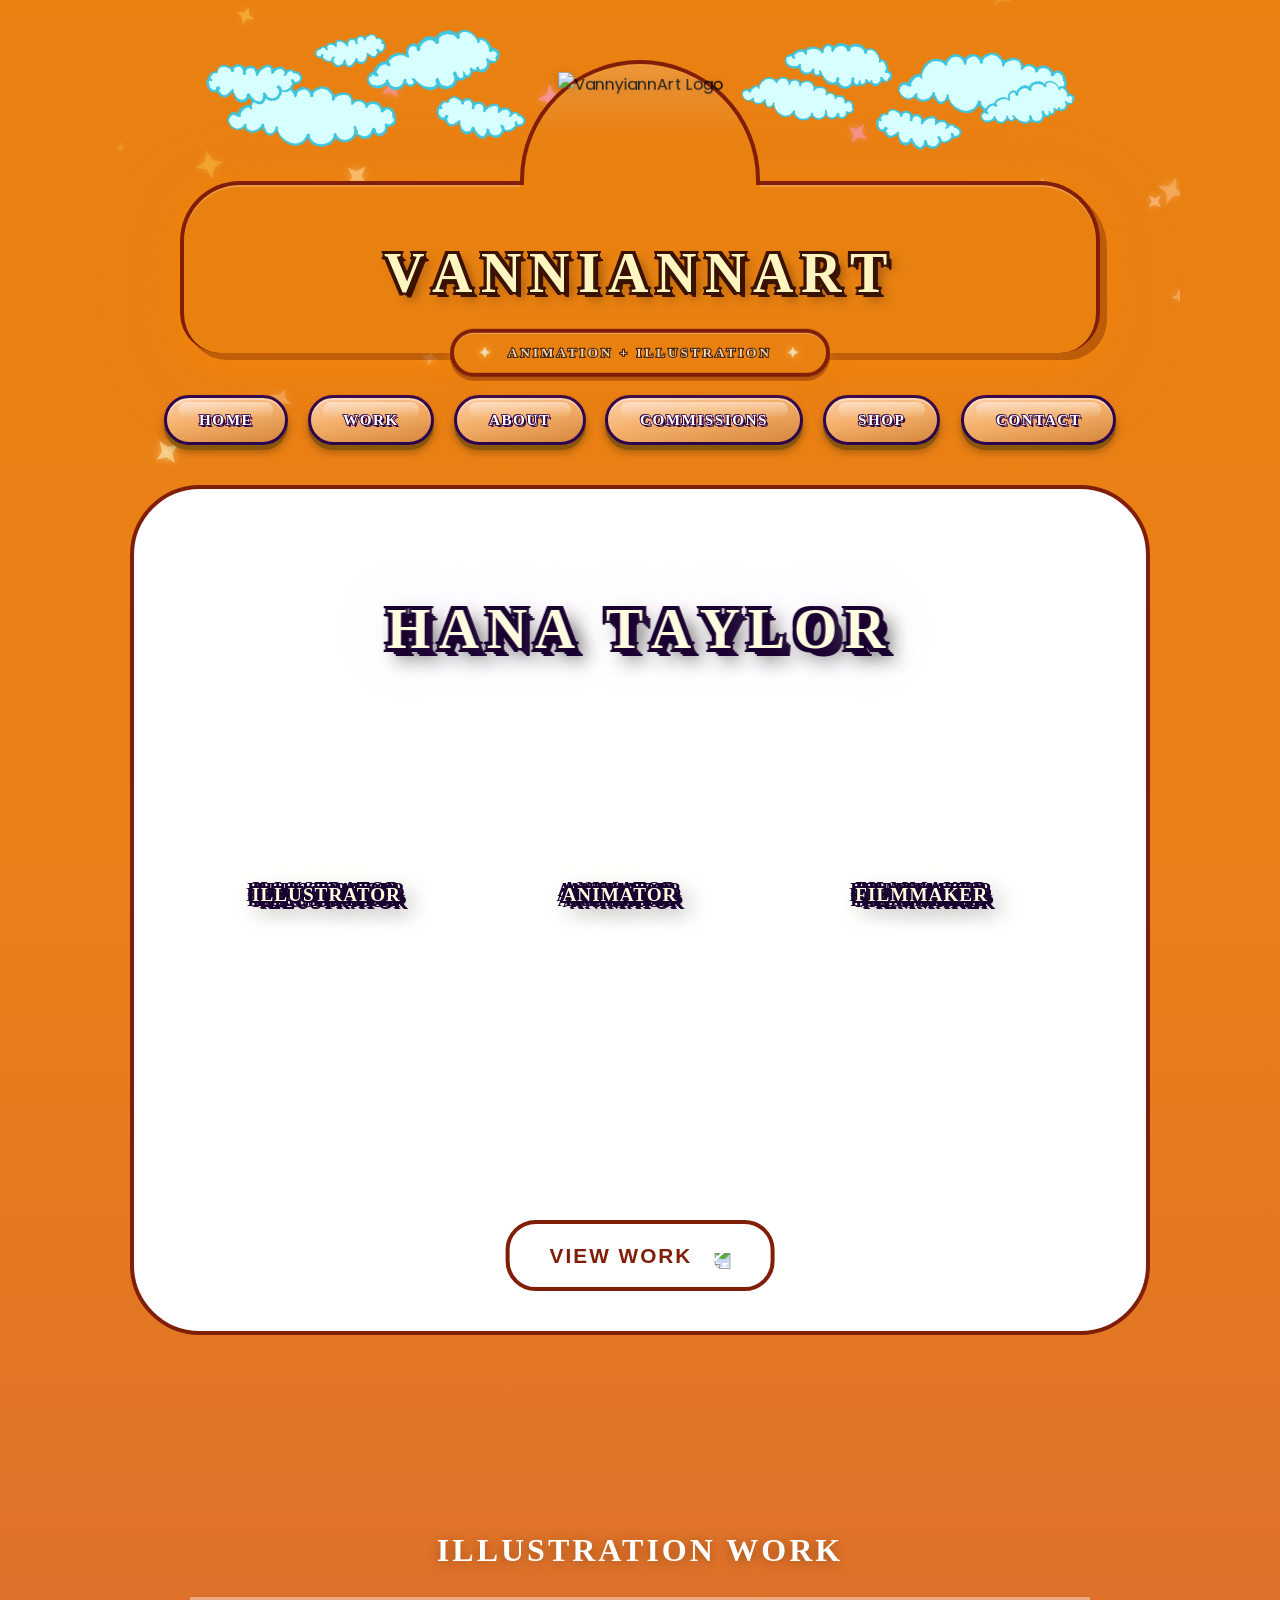
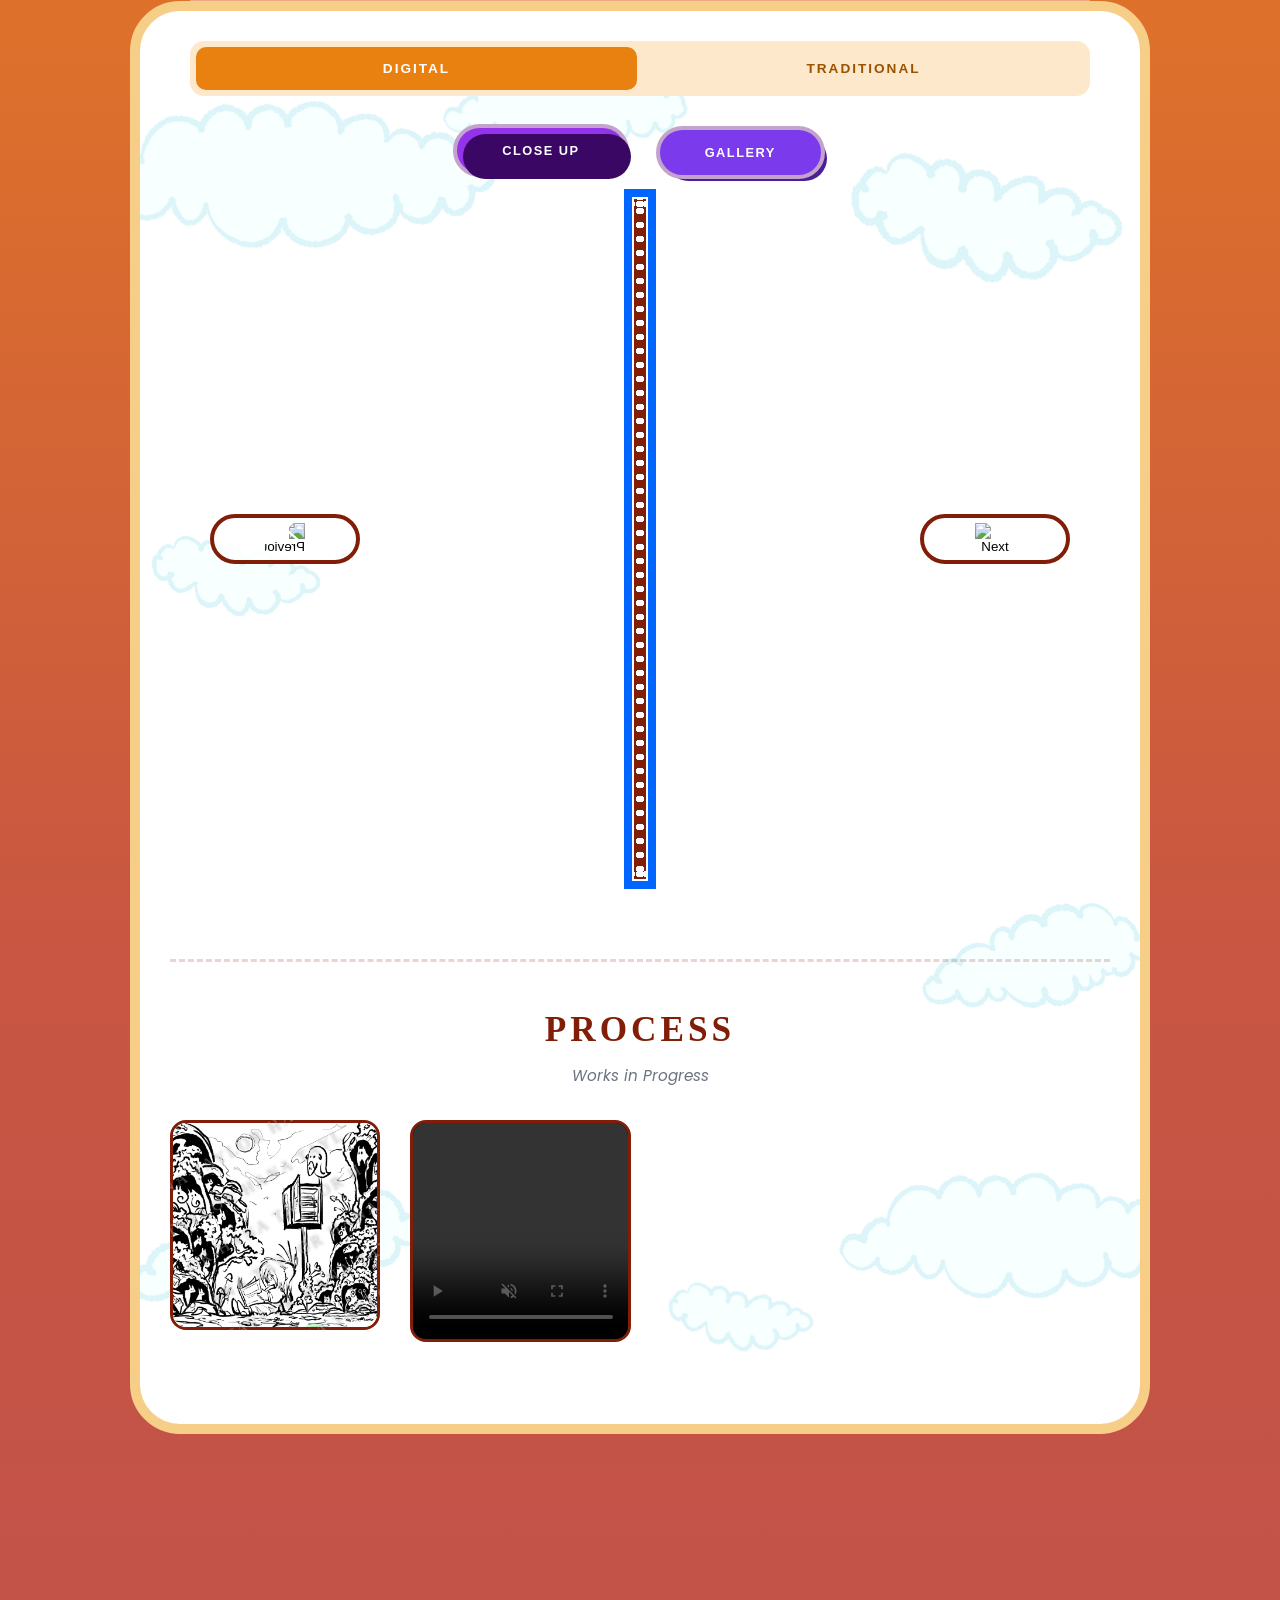
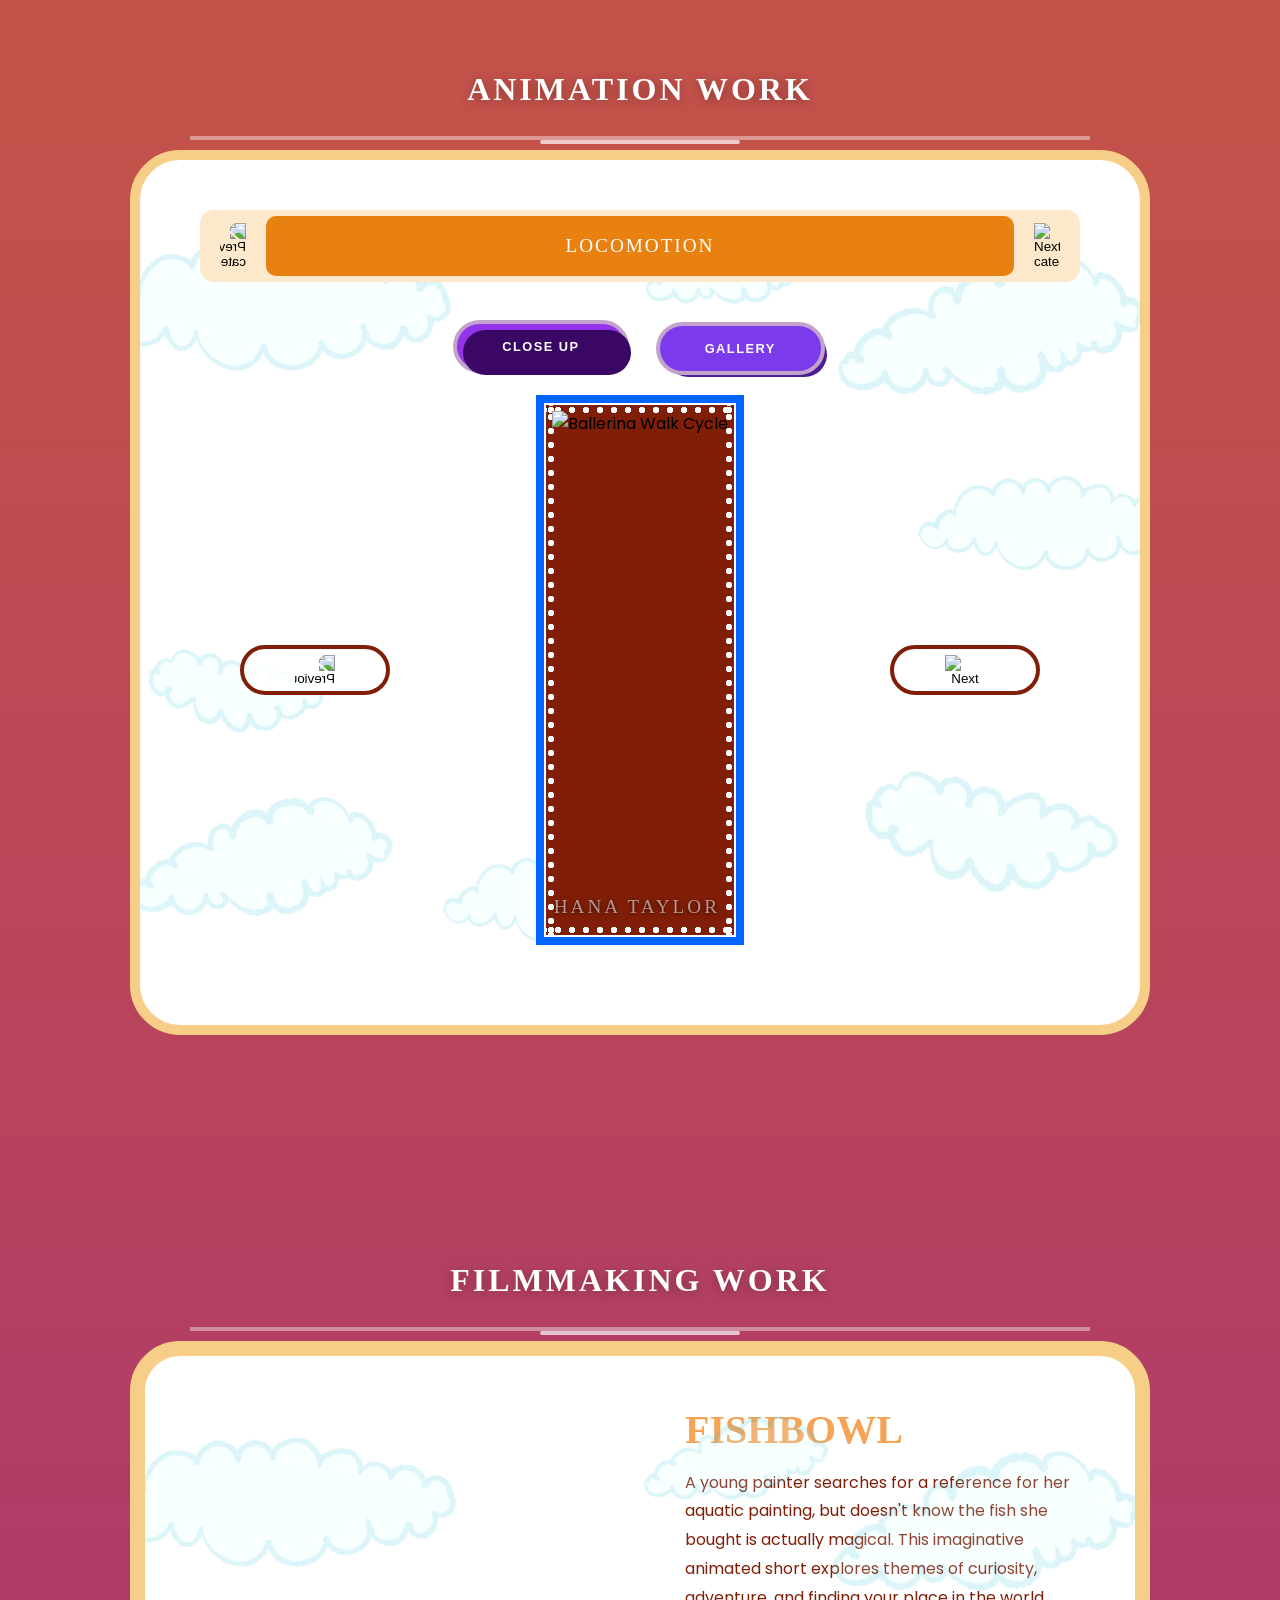
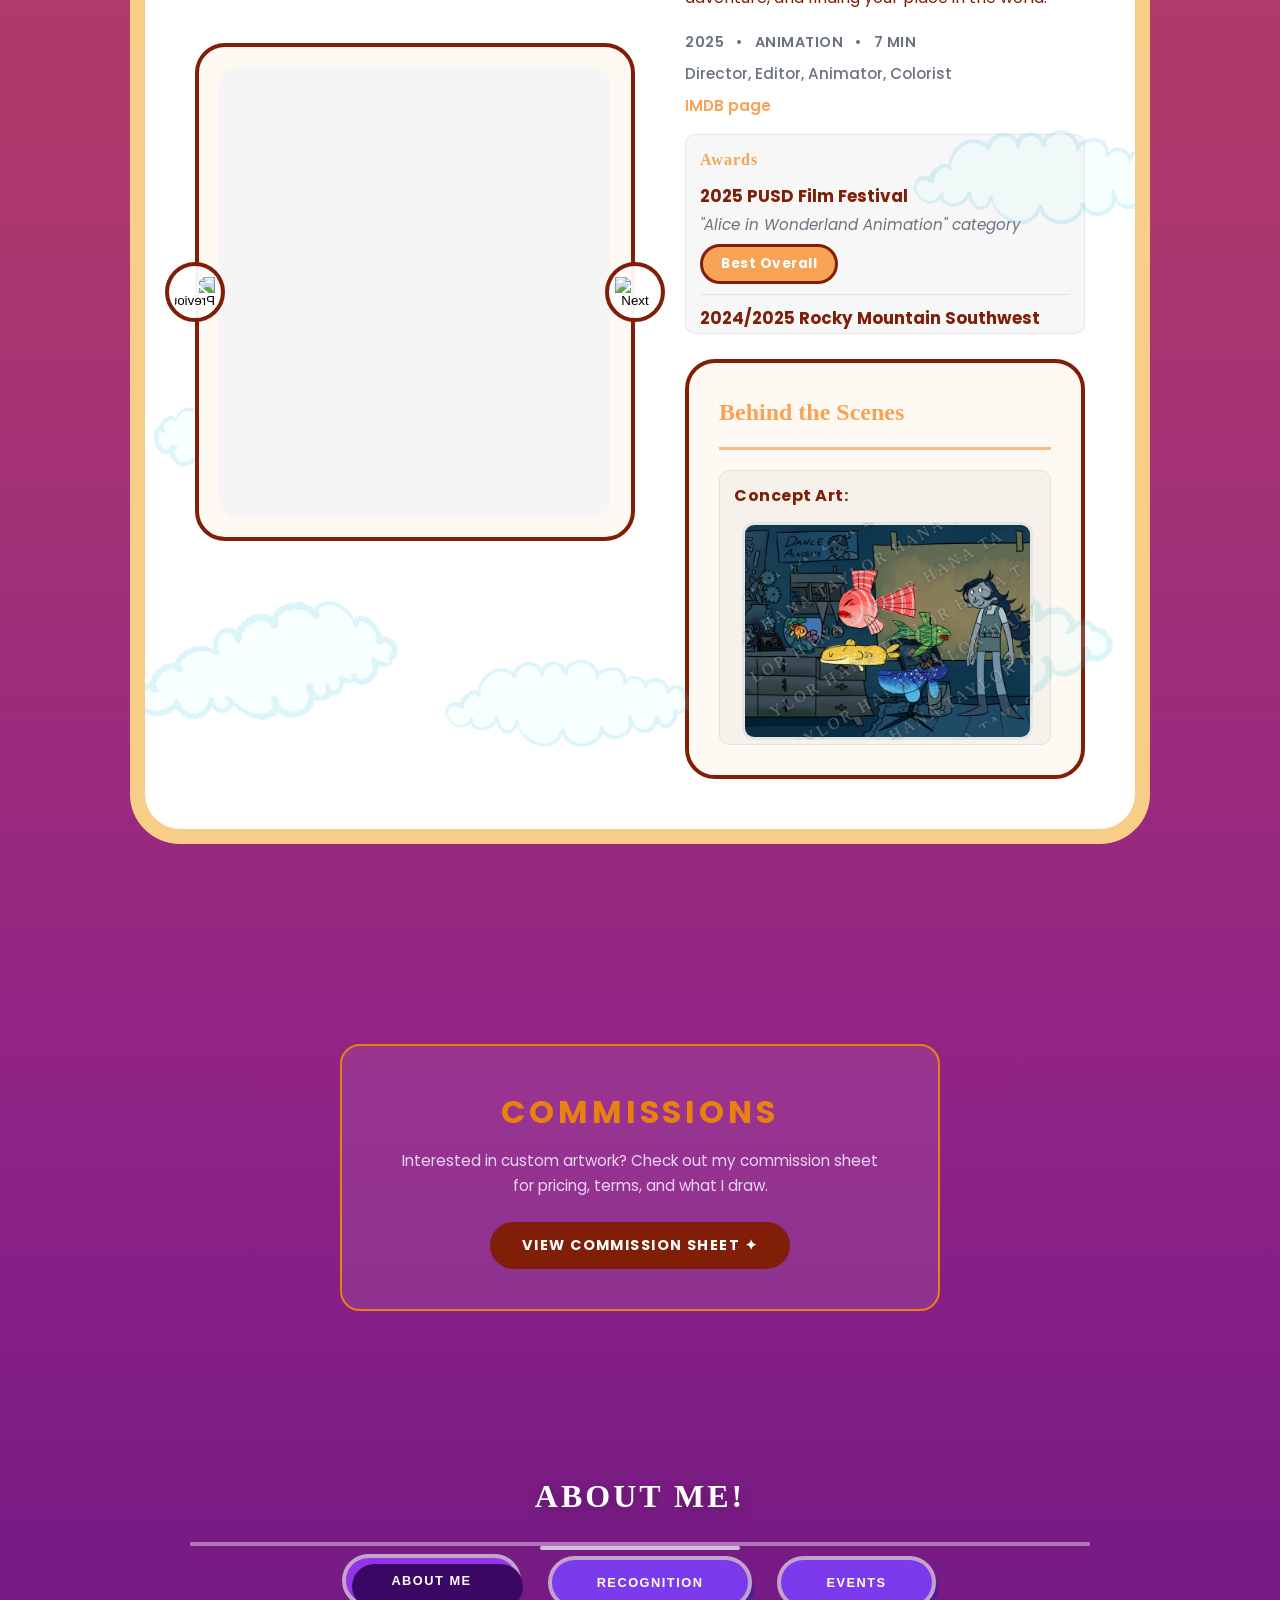
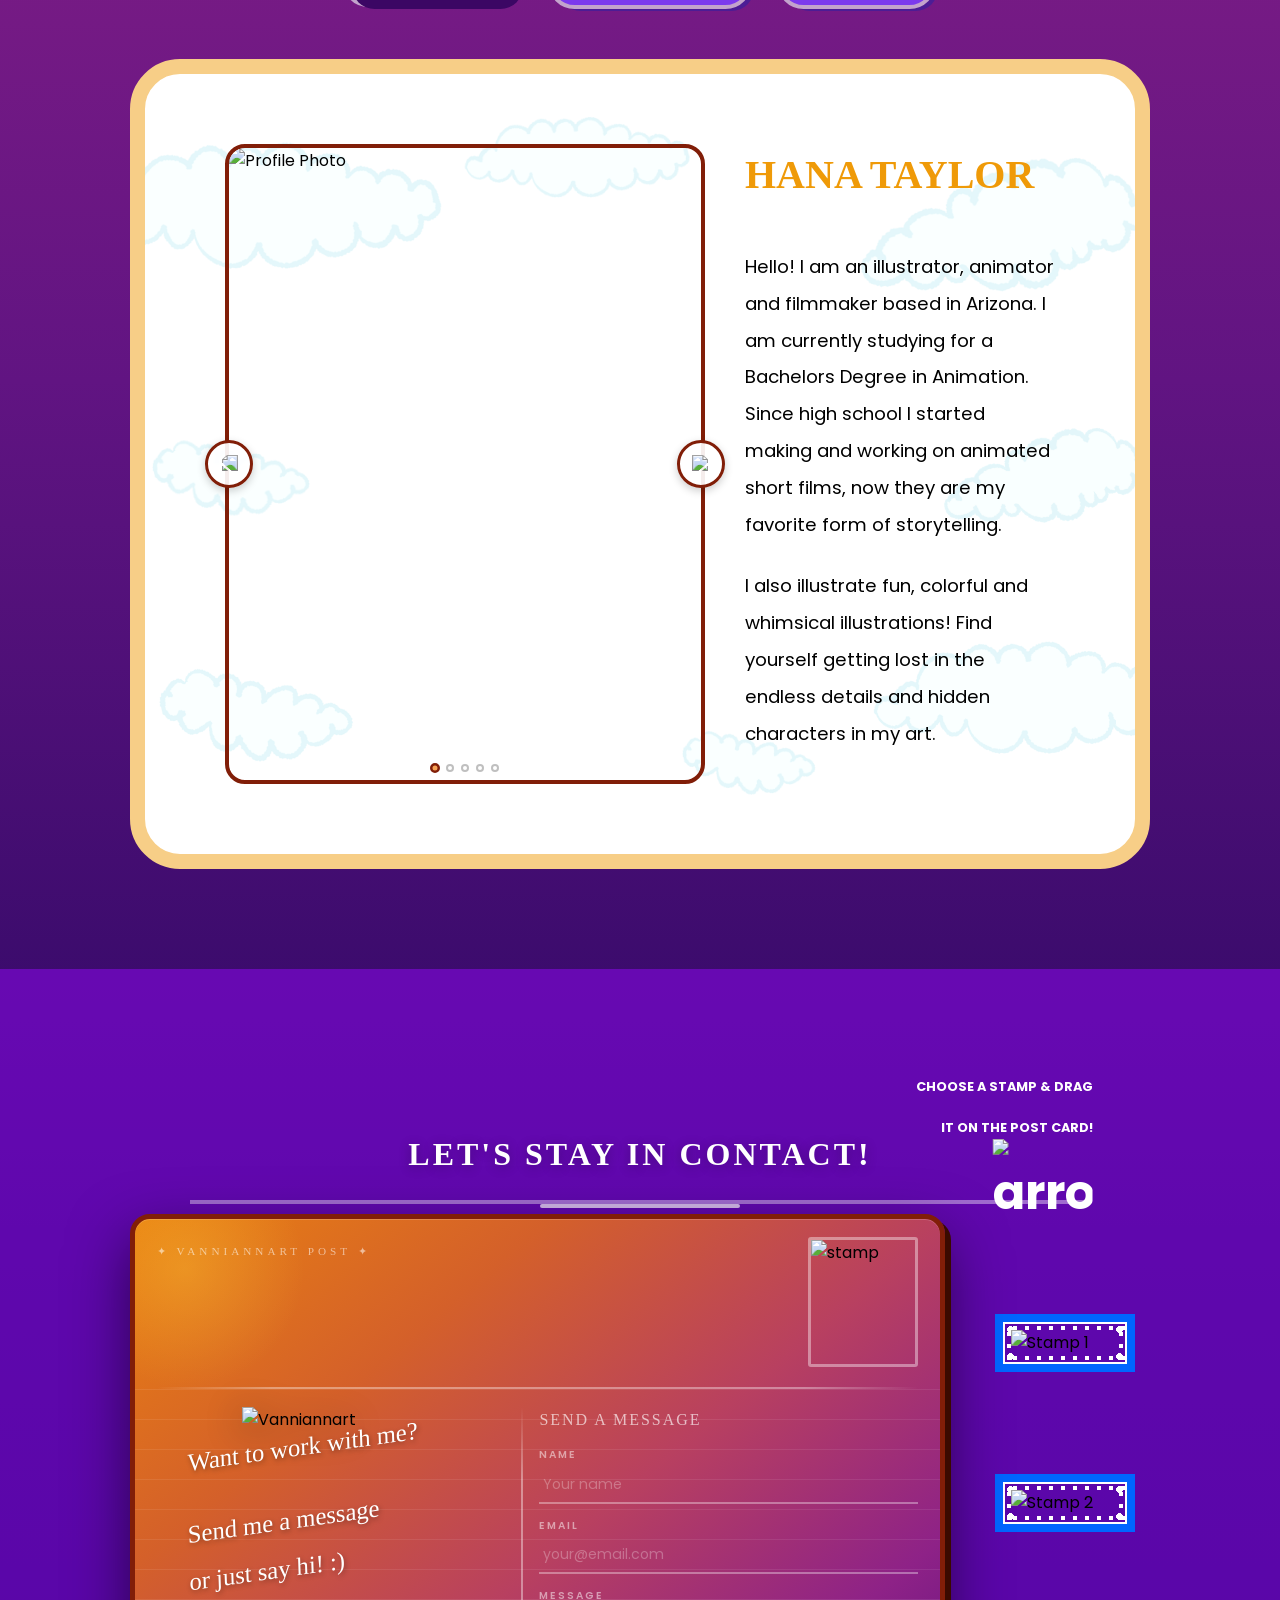
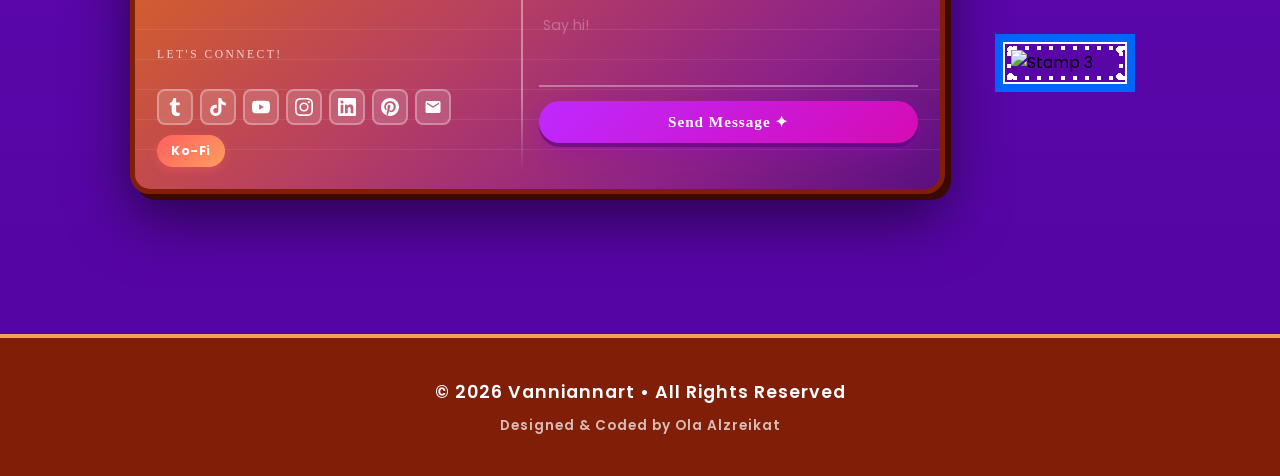
==== commit 86e432dc: "Remove duplicate top labels from recognition photos section" ====
--- a/index.html
+++ b/index.html
@@ -281,10 +281,9 @@
                         <div class="award-film-divider"></div>
 
                         <!-- RECOGNITION PHOTOS -->
-                        <div style="display: grid; grid-template-columns: repeat(3, 1fr); gap: 20px; padding: 10px 0; max-width: 760px; margin: 0 auto;">
+                        <div style="display: grid; grid-template-columns: repeat(3, 1fr); gap: 20px; padding: 10px 0; max-width: 760px; margin: 0 auto; align-items: start;">
 
                             <div style="display: flex; flex-direction: column; align-items: center; gap: 10px;">
-                                <h5 class="recognition-photo-label">Recognition</h5>
                                 <div class="recognition-photo-wrapper" style="width: 100%;">
                                     <img src="imgs/recognition.PNG" alt="Recognition" class="recognition-photo">
                                 </div>
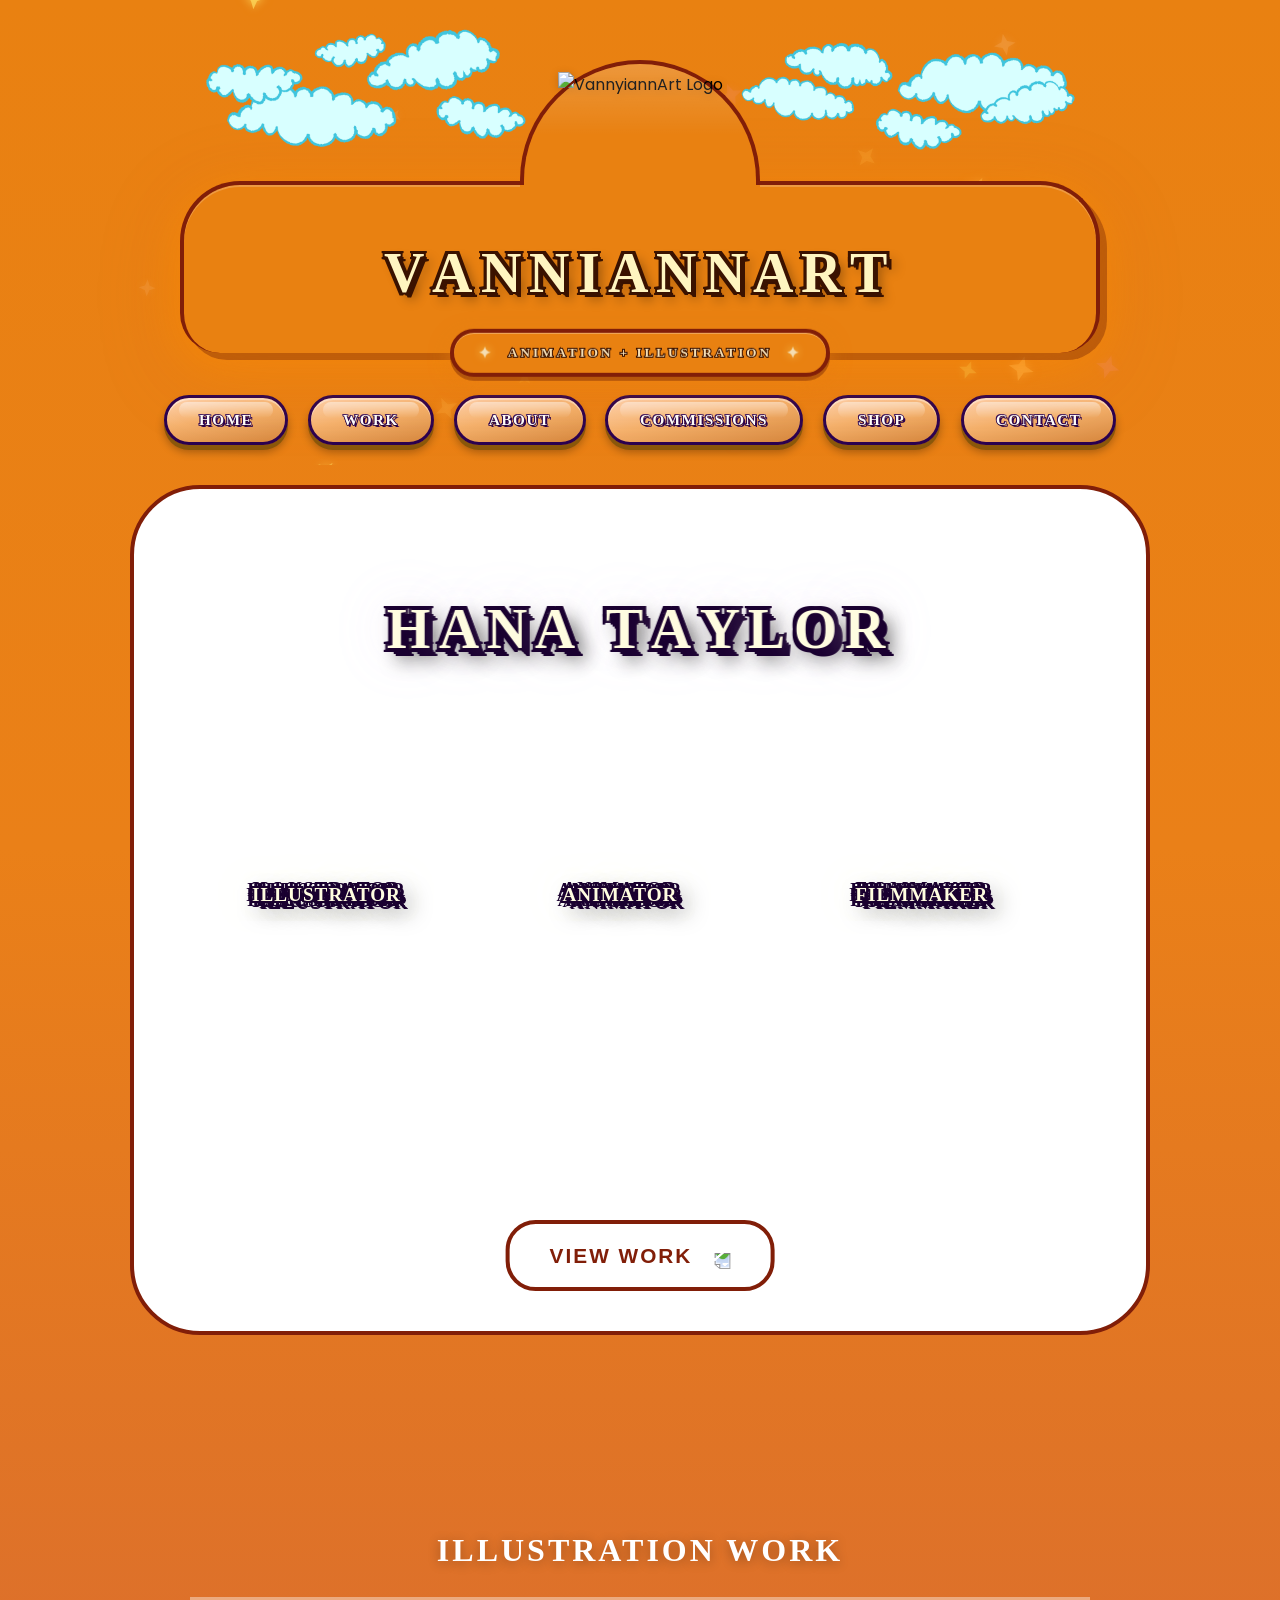
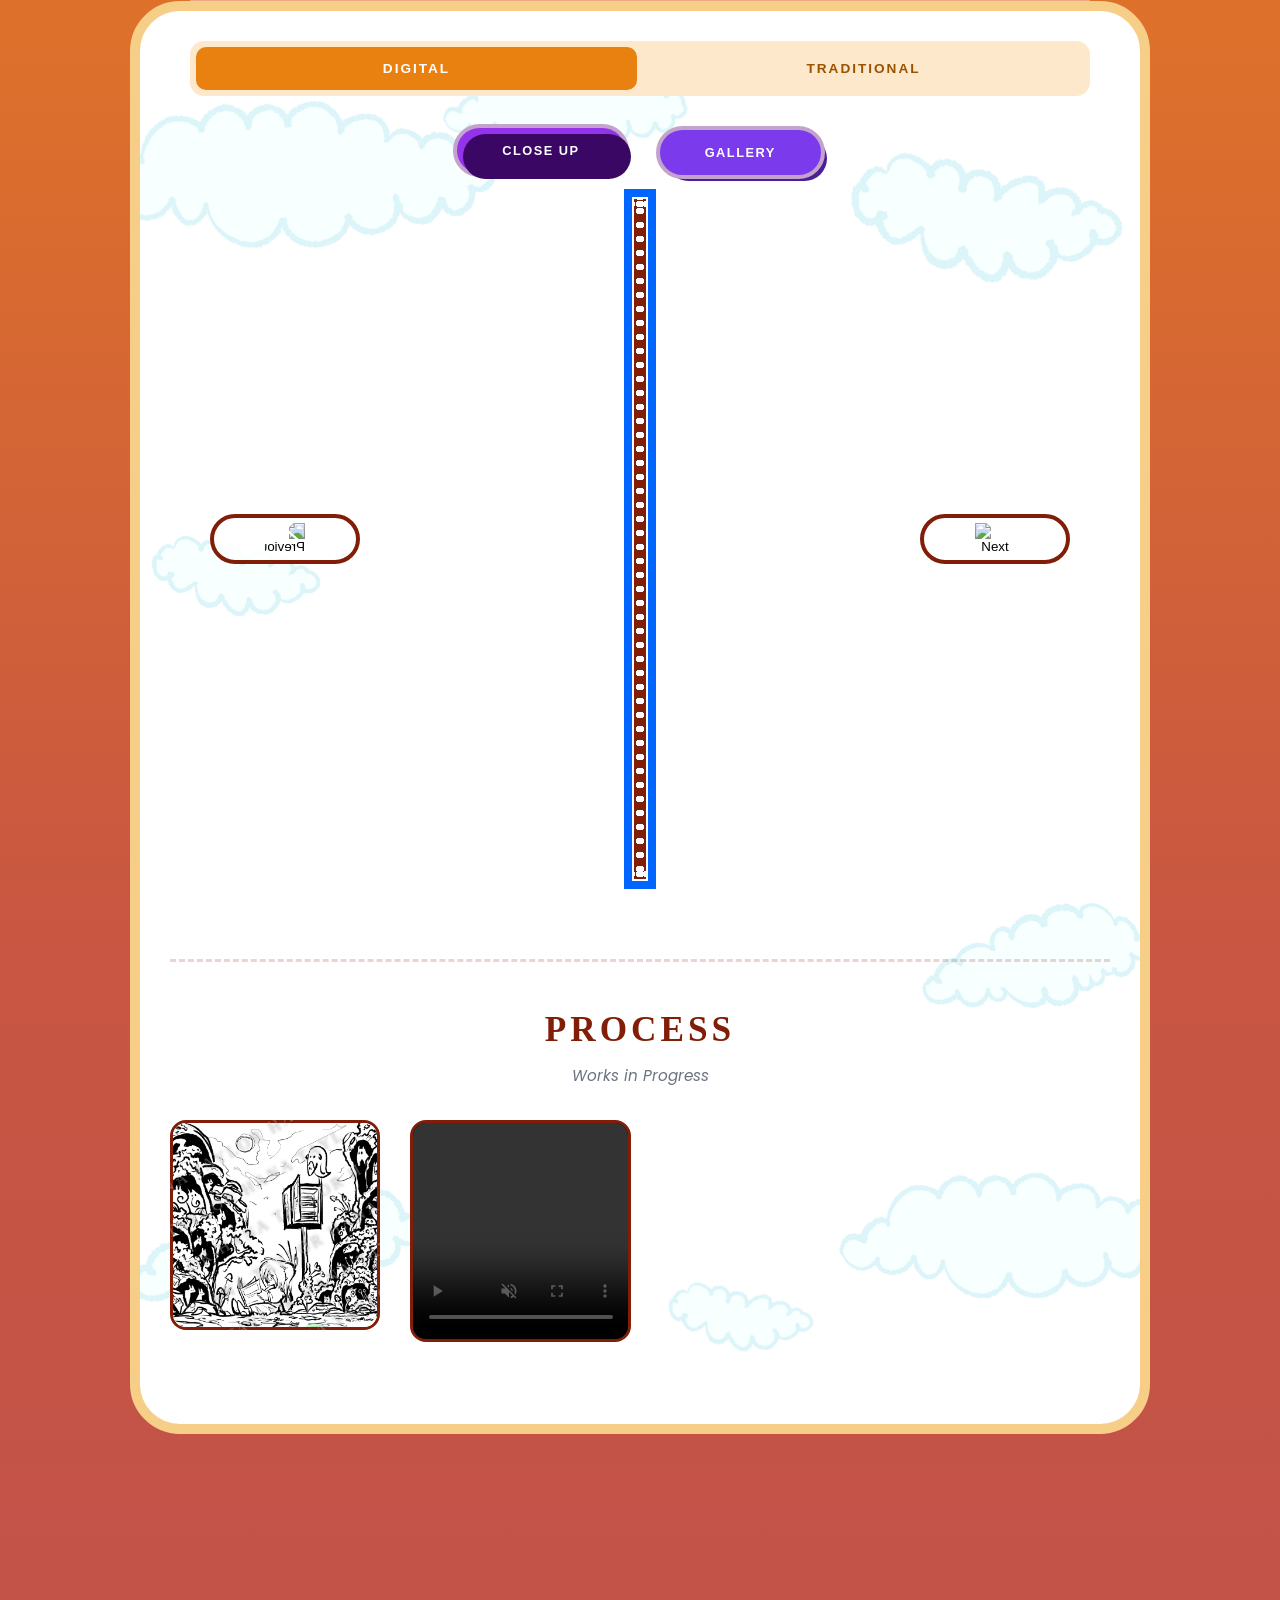
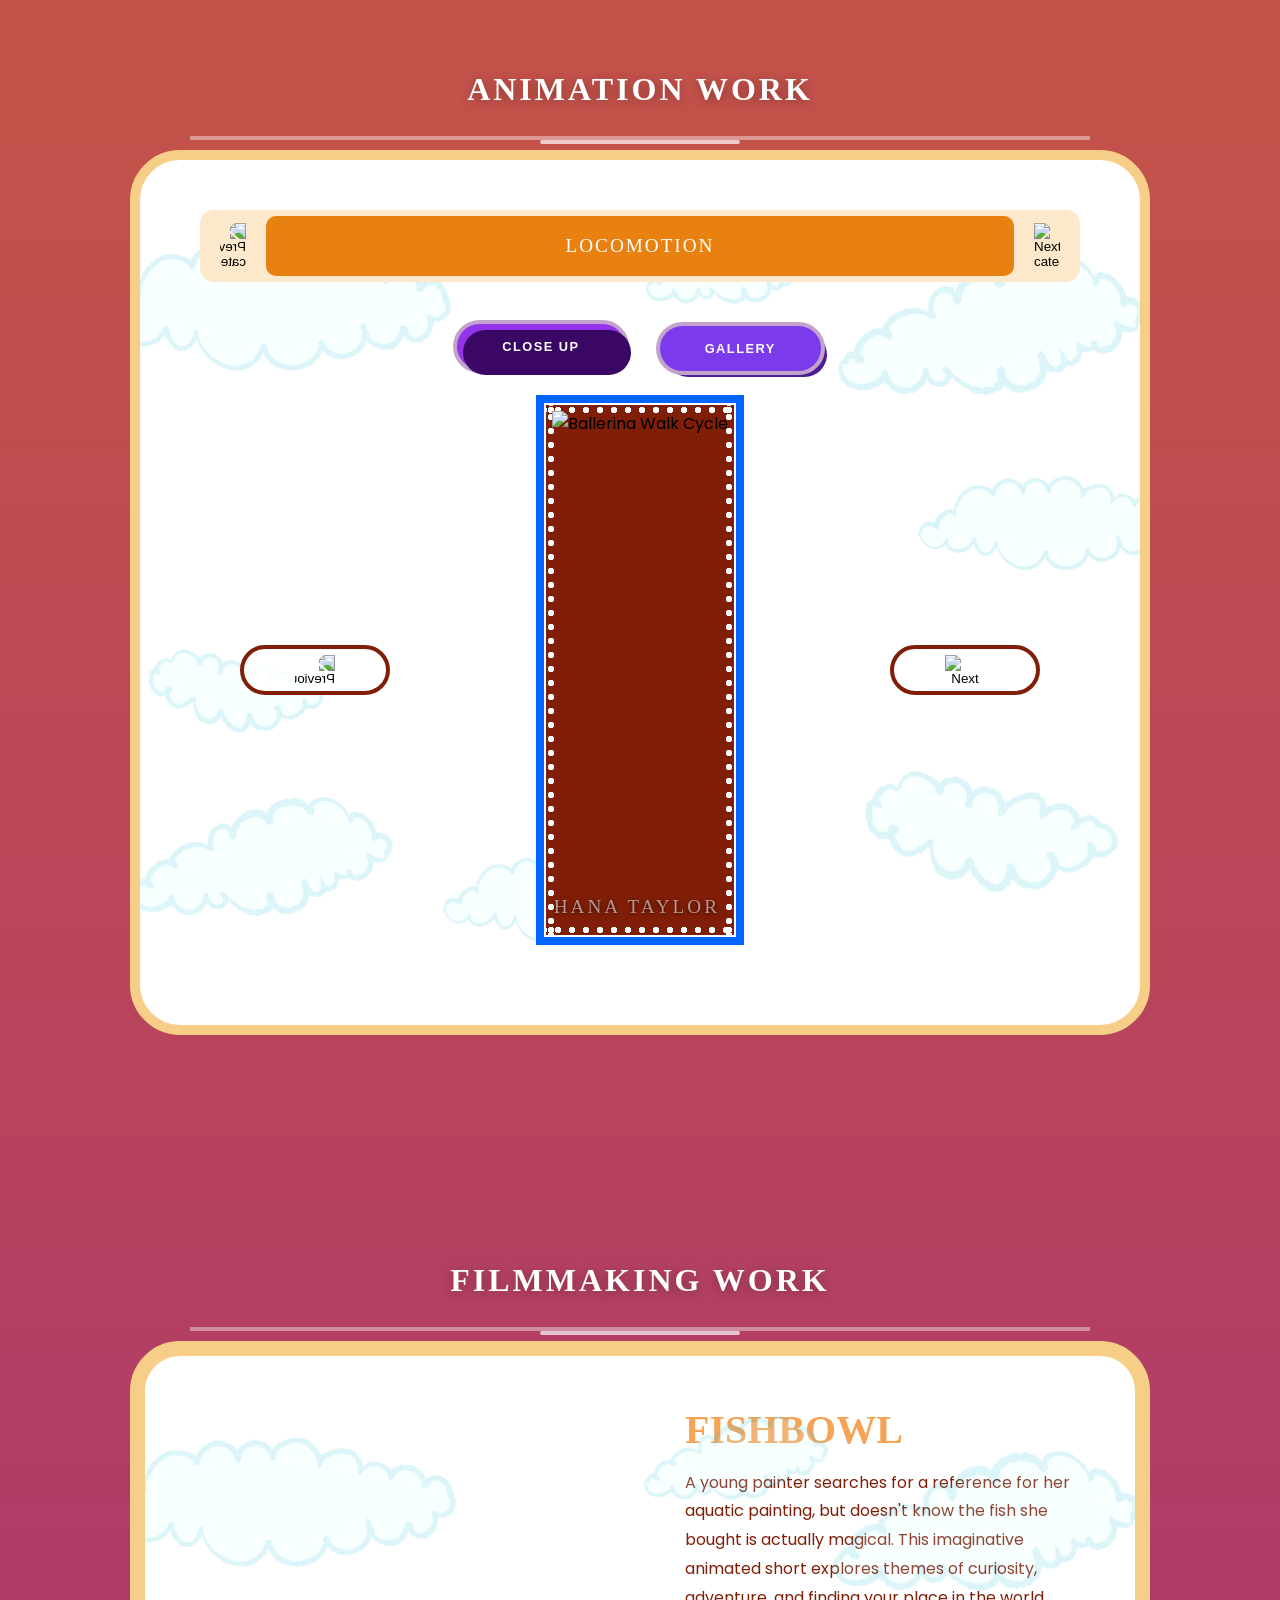
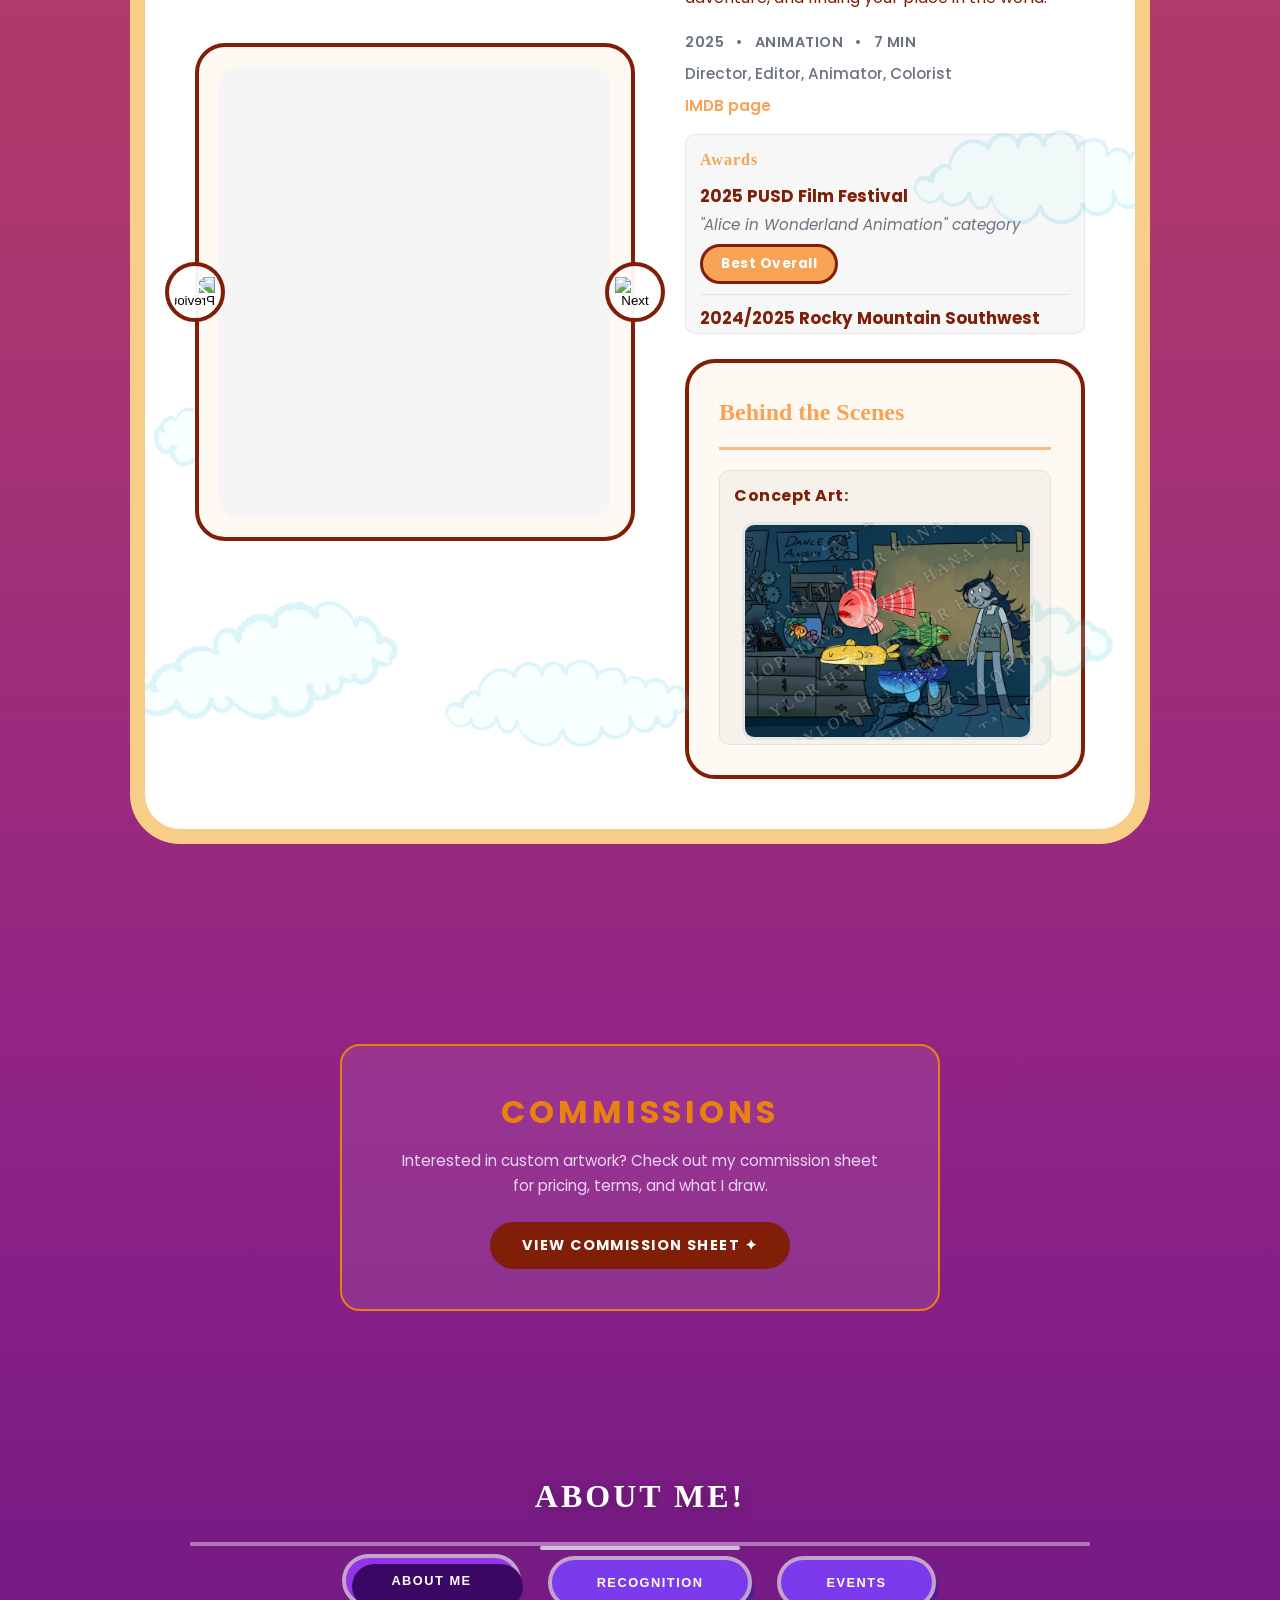
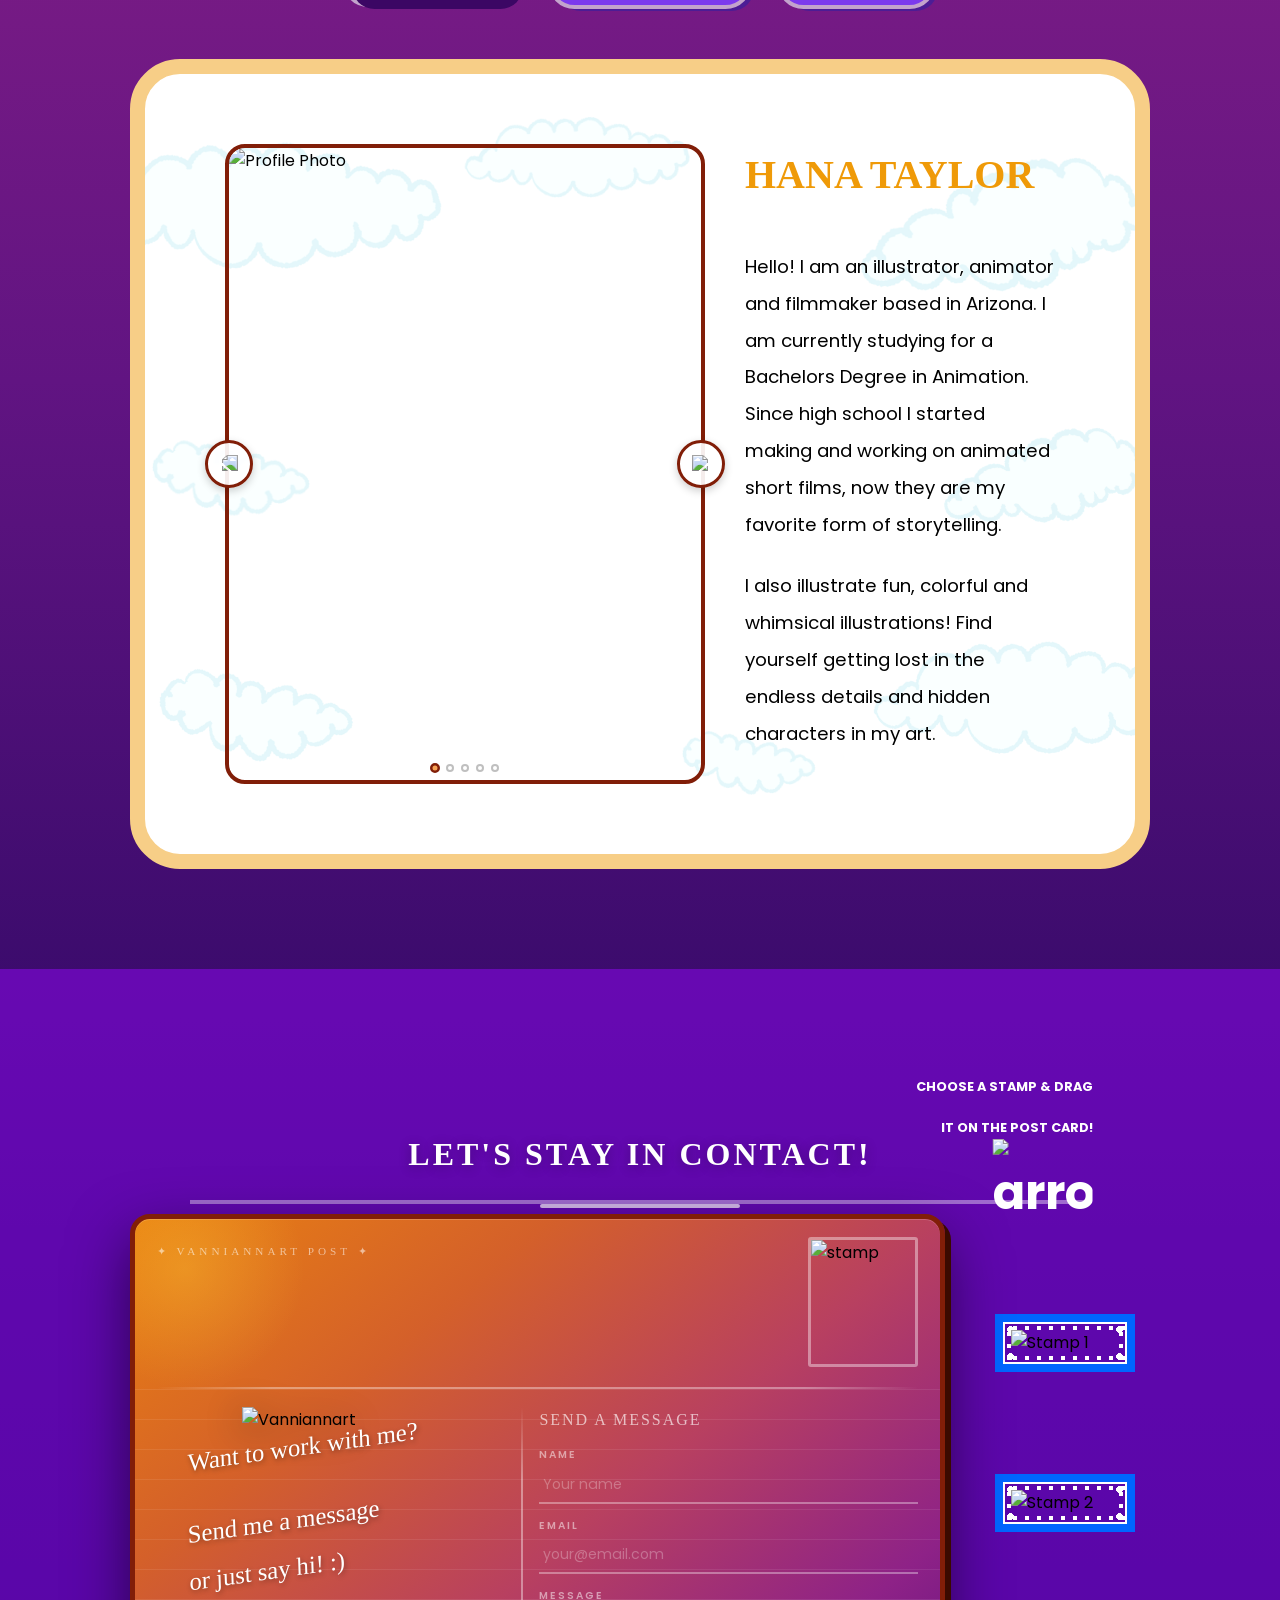
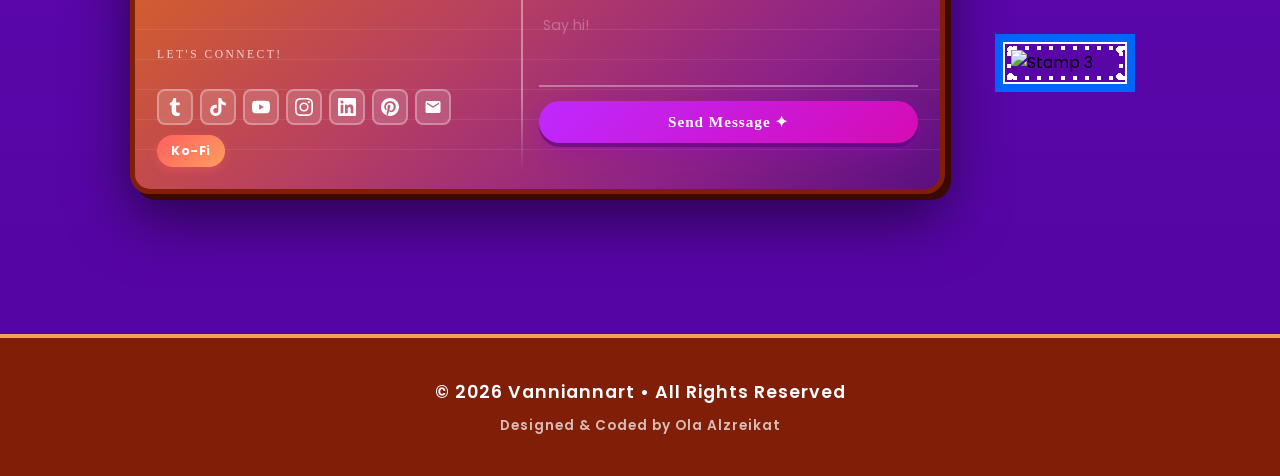
==== commit 5ce56133: "Add admin panel with GitHub-based content management - Admin panel at /admin with GitHub token auth " ====
--- a/index.html
+++ b/index.html
@@ -6,6 +6,7 @@
     <title>Vanniannart - Portfolio</title>
     <link rel="stylesheet" href="styles.css">
     <link rel="icon" type="image/png" sizes="192x192" href="imgs/logo.png">
+    <script src="site-config.js"></script>
     <script src="script.js" defer></script>
 </head>
 <body>
--- a/styles.css
+++ b/styles.css
@@ -768,8 +768,9 @@
     transform: scaleX(-1) rotate(3deg);
 }
 
-/* ===== WEBSITE CLOUDS ===== */
+/* ===== WEBSITE CLOUDS (desktop only) ===== */
 .website-cloud-left {
+    display: none;
     position: absolute;
     left: 95px;
     top: 0;
@@ -780,6 +781,7 @@
 }
 
 .website-cloud-right {
+    display: none;
     position: absolute;
     right: 100px;
     top: 0;
@@ -787,6 +789,13 @@
     max-width: 420px;
     z-index: 4;
     pointer-events: none;
+}
+
+@media (min-width: 1025px) {
+    .website-cloud-left,
+    .website-cloud-right {
+        display: block;
+    }
 }
 
 /* ===== FLOATING MAGICAL ORBS ===== */
@@ -3250,6 +3259,24 @@
     width: 380px;
   }
 
+  /* Constrain profile pic wrapper to match grid column */
+  .profile-pic-wrapper {
+    width: 380px;
+  }
+
+  /* Sticky nav — fit all 6 buttons on one row */
+  .sticky-nav {
+    gap: 10px;
+    flex-wrap: nowrap;
+    padding: 10px 16px;
+  }
+
+  .sticky-nav .nav-btn {
+    padding: 9px 18px;
+    font-size: 0.82rem;
+    white-space: nowrap;
+  }
+
   /* Postcard goes full width, draggable stamps hidden */
   .postcard-built {
     flex: none;
@@ -3386,6 +3413,15 @@
     border-color: white;
     transform: scale(1.15);
   }
+
+  /* Footer: counter body 80px padding so it spans full width */
+  .footer {
+    margin-left: -80px;
+    margin-right: -80px;
+    padding-left: 110px;
+    padding-right: 110px;
+  }
+
 }
 
 /* ===== DESKTOP (>1200px): stamp/carousel logic + postcard fix ===== */
@@ -3574,6 +3610,14 @@
 
   .anim-gallery-container {
     grid-template-columns: repeat(2, 1fr);
+  }
+
+  /* Footer: counter body padding so it spans full width */
+  .footer {
+    margin-left: -20px;
+    margin-right: -20px;
+    padding-left: 40px;
+    padding-right: 40px;
   }
 }
 
@@ -4950,4 +4994,106 @@
     .comm-two-col { grid-template-columns: 1fr; }
     .wip-process-title { font-size: 1.6rem; }
     .comm-types-grid { grid-template-columns: 1fr; }
+}
+
+/* ===== TABLET (769px – 1024px) ===== */
+@media (min-width: 769px) and (max-width: 1024px) {
+
+  /* Sticky nav — tighter spacing so all 6 links fit */
+  .sticky-nav {
+    gap: 5px;
+    padding: 8px 10px;
+  }
+
+  .sticky-nav .nav-btn {
+    padding: 7px 12px;
+    font-size: 0.75rem;
+  }
+
+  /* Social icon row — smaller icons so 7 + Ko-Fi fit */
+  .pc-socials {
+    gap: 5px;
+    flex-wrap: wrap;
+  }
+
+  .pc-socials a {
+    width: 30px;
+    height: 30px;
+    border-radius: 7px;
+  }
+
+  .pc-socials svg {
+    width: 14px;
+    height: 14px;
+  }
+
+  .pc-kofi-btn {
+    font-size: 0.68rem;
+    padding: 6px 12px;
+    border-radius: 20px;
+  }
+
+  /* Recognition / events scroll box */
+  .recognition-scroll-box {
+    padding: 24px 20px;
+  }
+
+  /* Gallery grid — 2 columns on tablet */
+  .gallery-grid {
+    grid-template-columns: repeat(2, 1fr);
+  }
+
+  /* Animation gallery — 2 columns */
+  .anim-gallery-container {
+    grid-template-columns: repeat(2, 1fr);
+  }
+
+  /* Commissions — single column cards below 900px already handled,
+     but ensure shop + CTA sections have breathing room */
+  .comm-shop-section {
+    margin-top: 30px;
+  }
+}
+
+/* ===== NARROW TABLET (769px – 860px): stack postcard body ===== */
+@media (min-width: 769px) and (max-width: 860px) {
+
+  /* Stack left/right columns vertically */
+  .pc-body {
+    flex-direction: column;
+  }
+
+  .pc-left {
+    flex: none;
+    width: 100%;
+    padding: 14px 20px 10px;
+  }
+
+  .pc-rule {
+    width: calc(100% - 40px);
+    height: 2px;
+    margin: 0 20px;
+    border: none;
+    background: rgba(0,0,0,0.12);
+  }
+
+  .pc-right {
+    padding: 14px 20px 24px;
+  }
+
+  .pc-character {
+    width: 70px;
+  }
+
+  /* About section at narrow tablet */
+  .about-container {
+    grid-template-columns: 1fr;
+    padding: 30px 24px;
+  }
+
+  .profile-placeholder {
+    width: 100%;
+    max-width: 320px;
+    margin: 0 auto;
+  }
 }
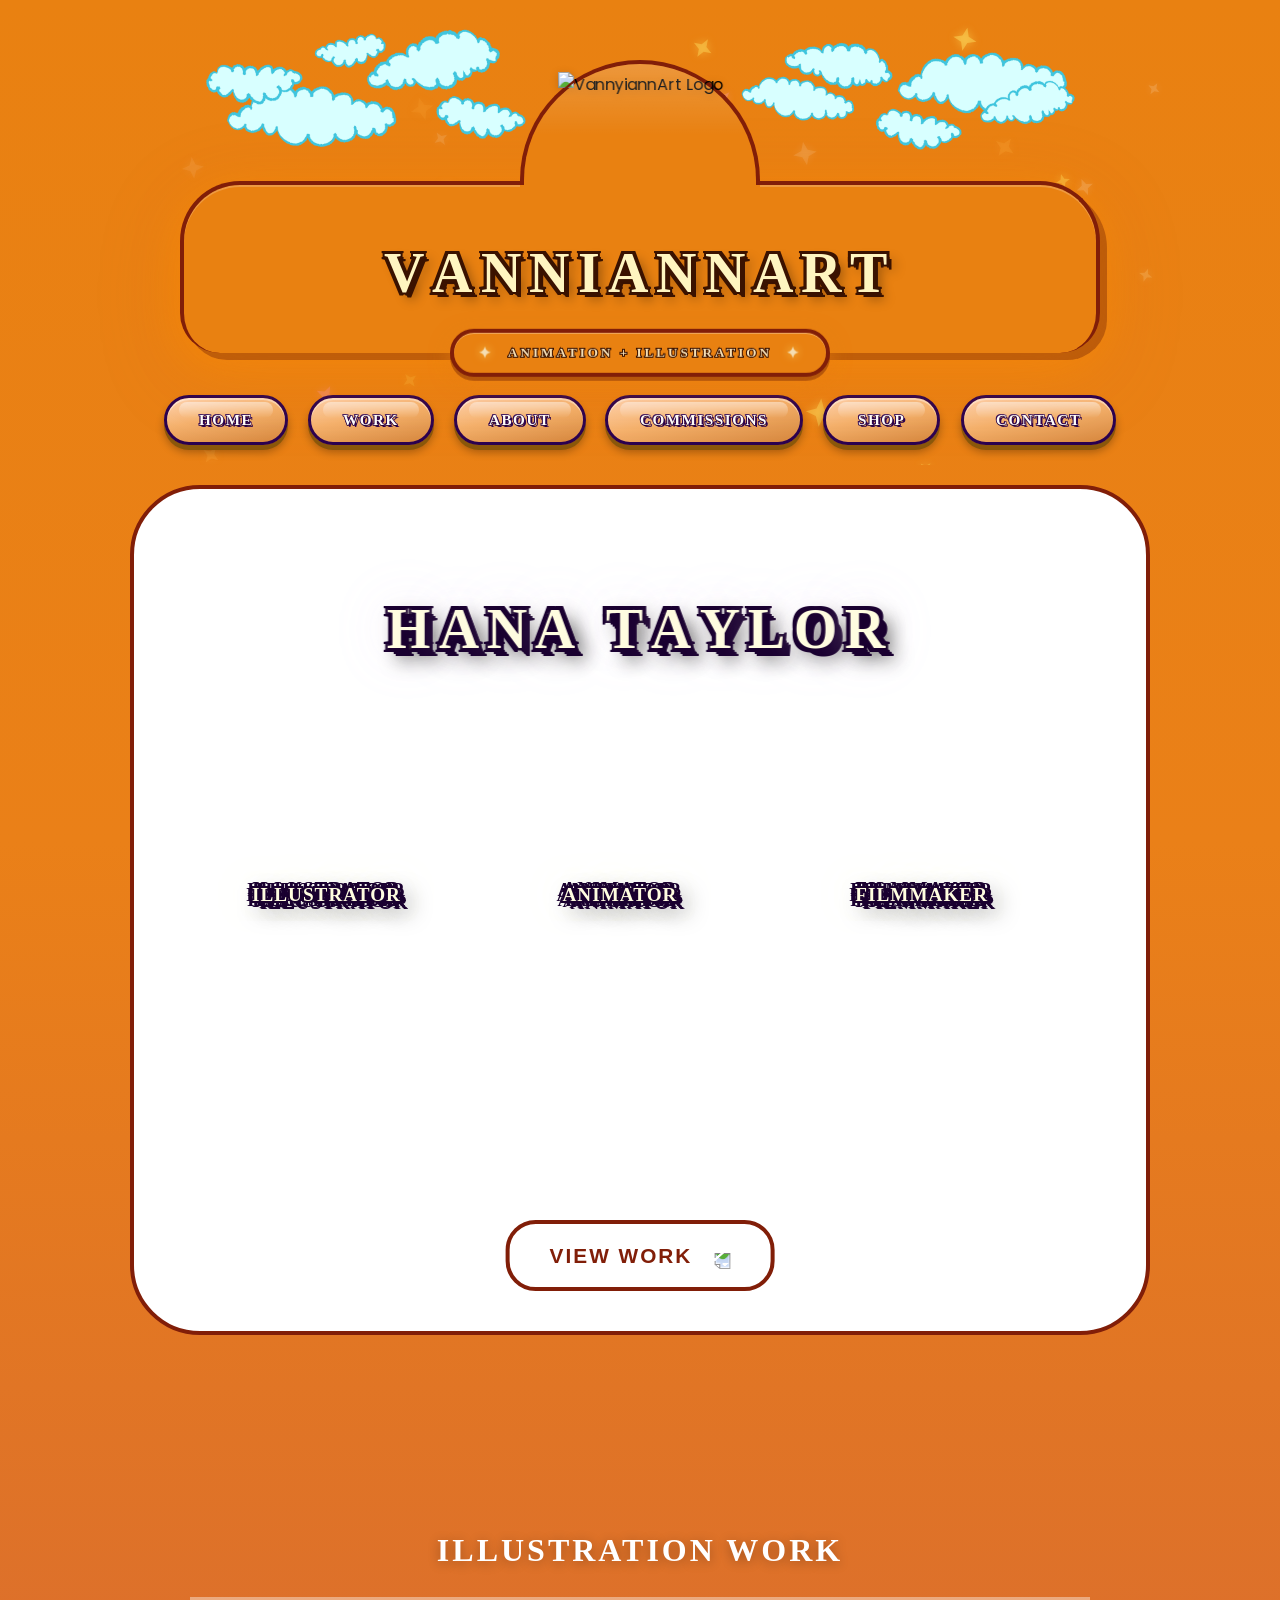
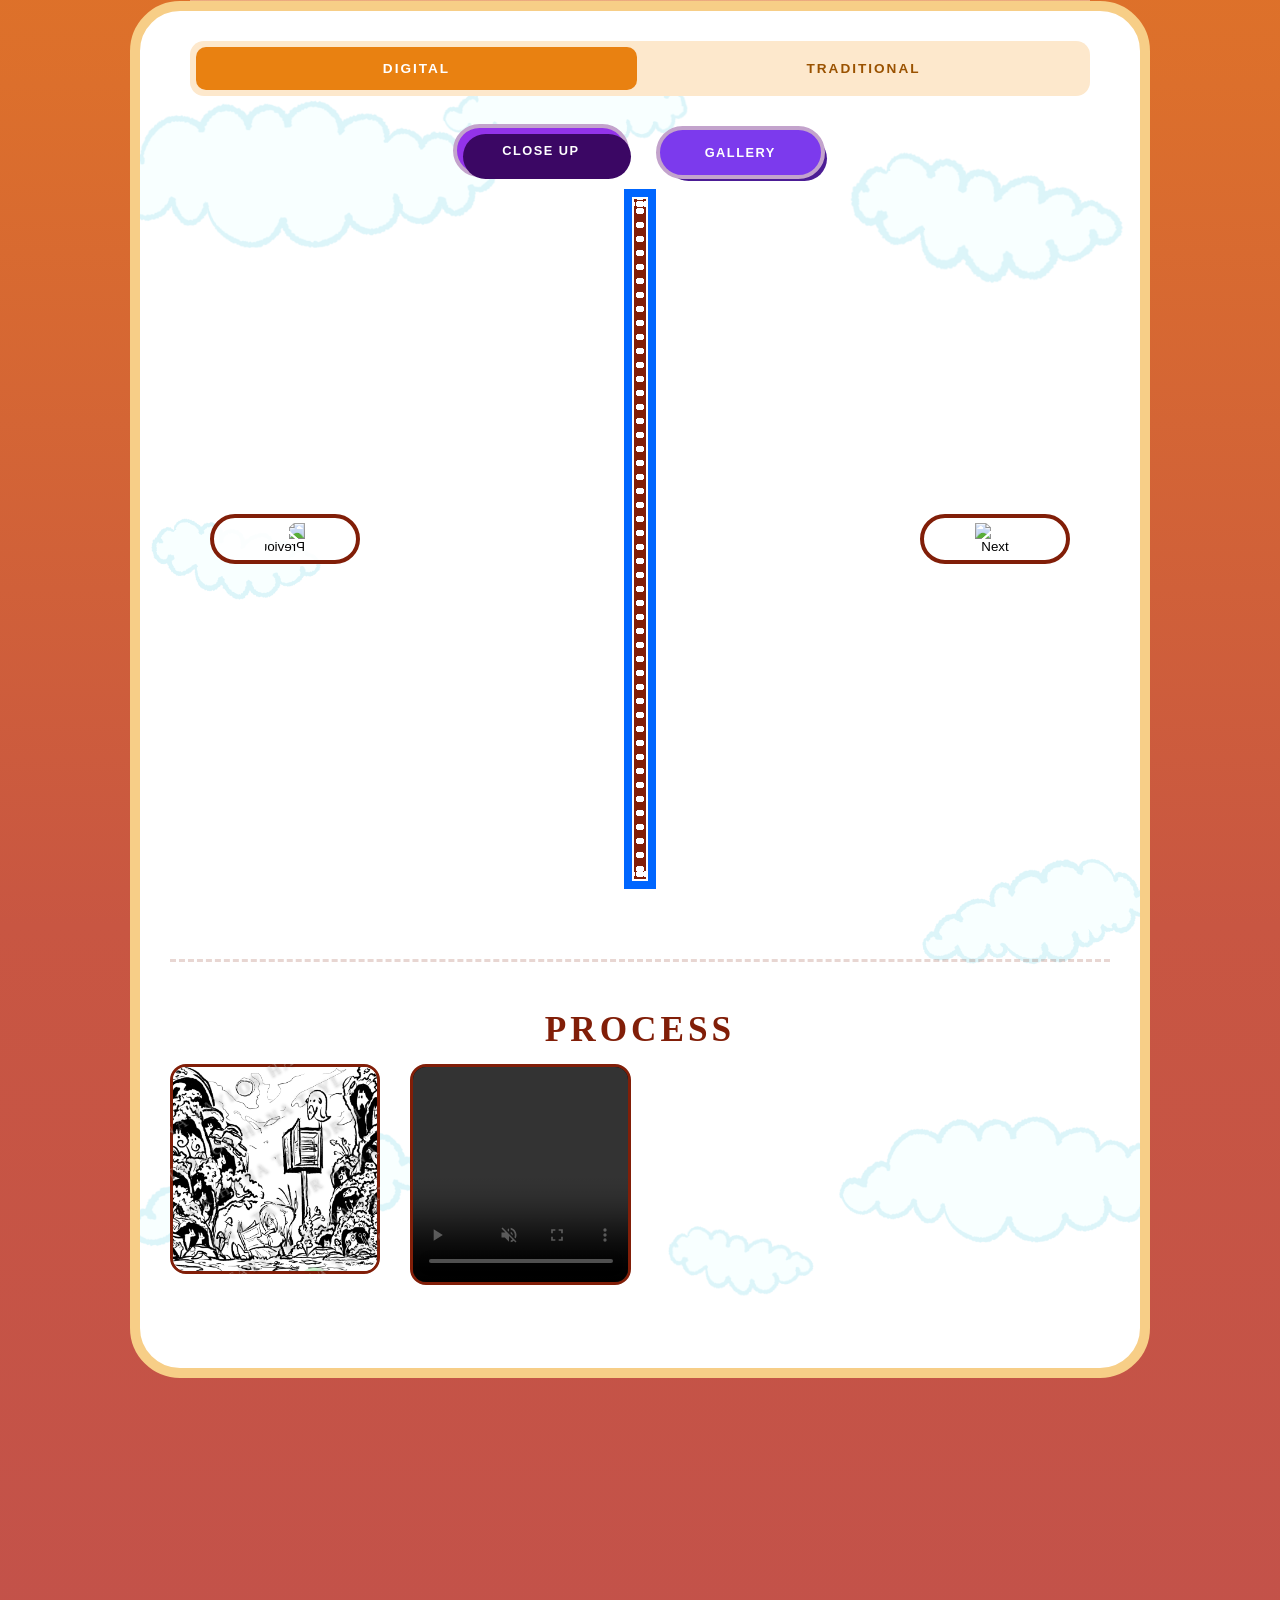
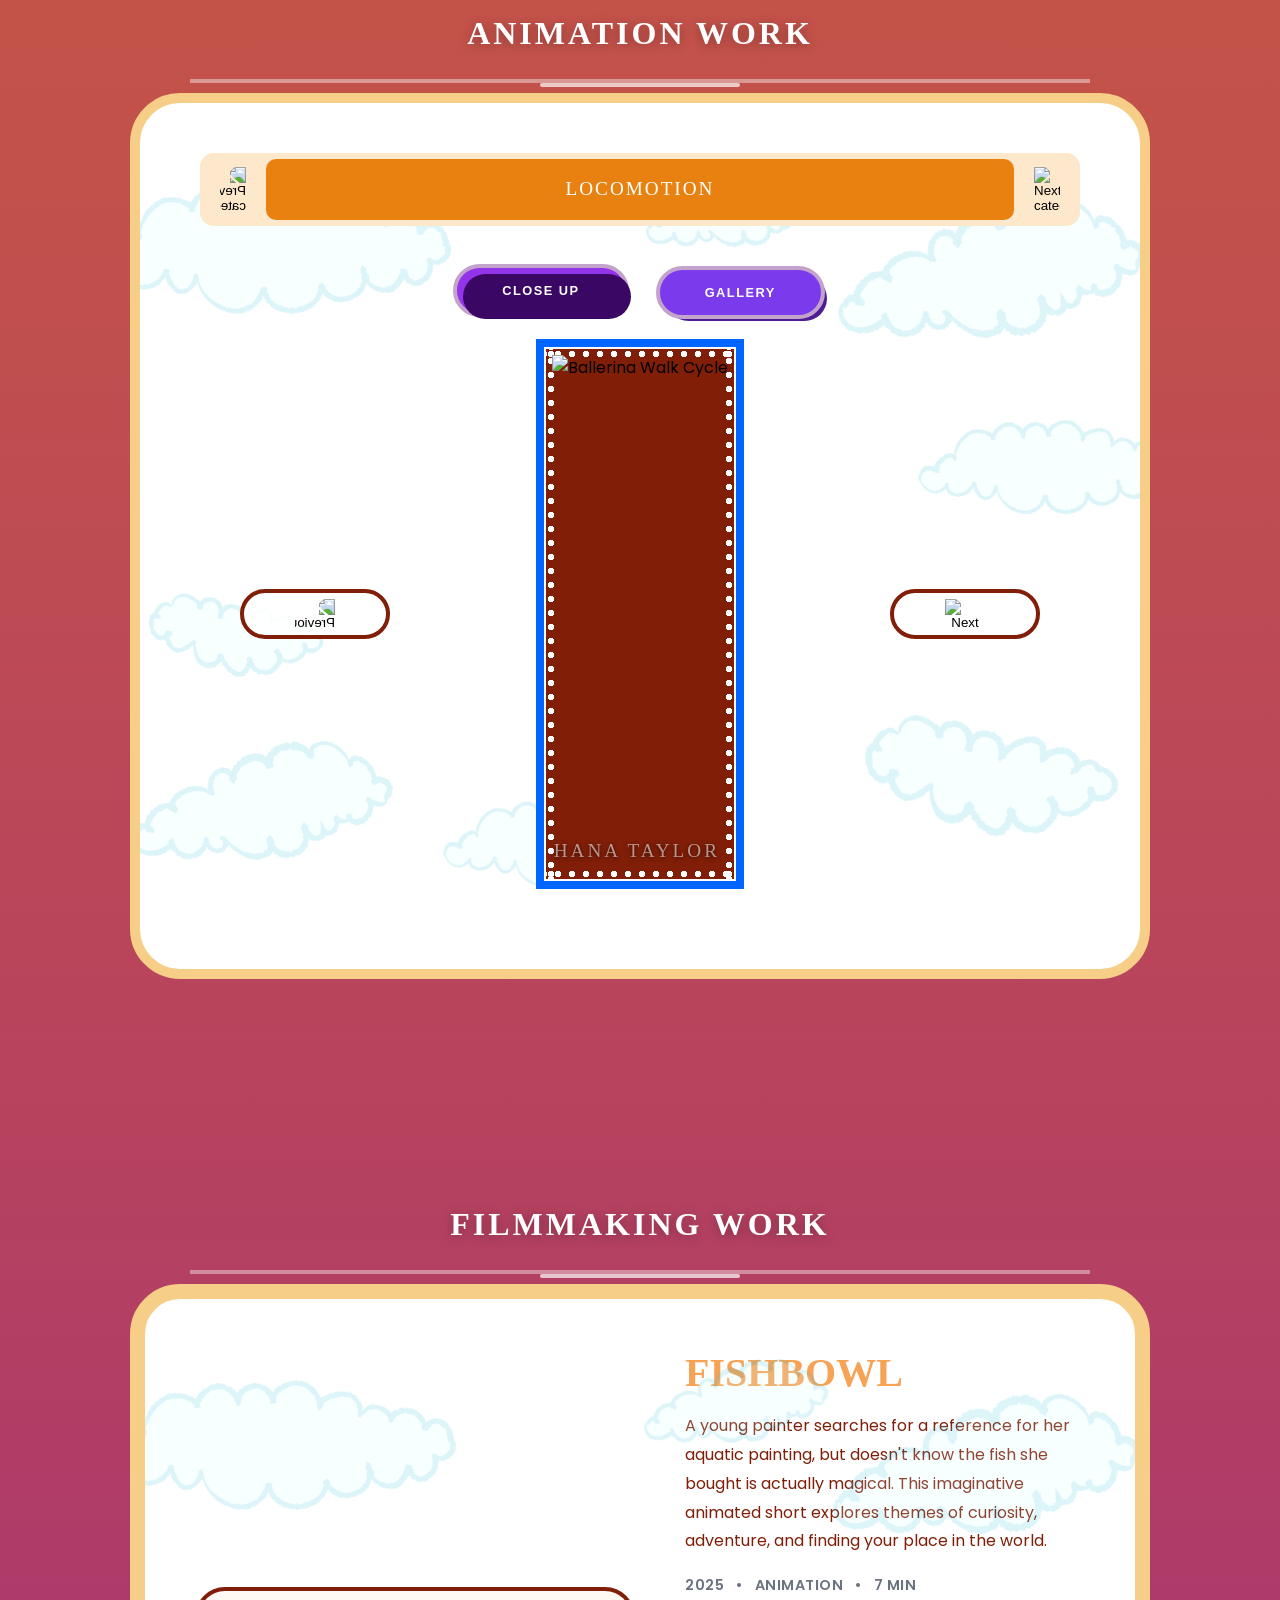
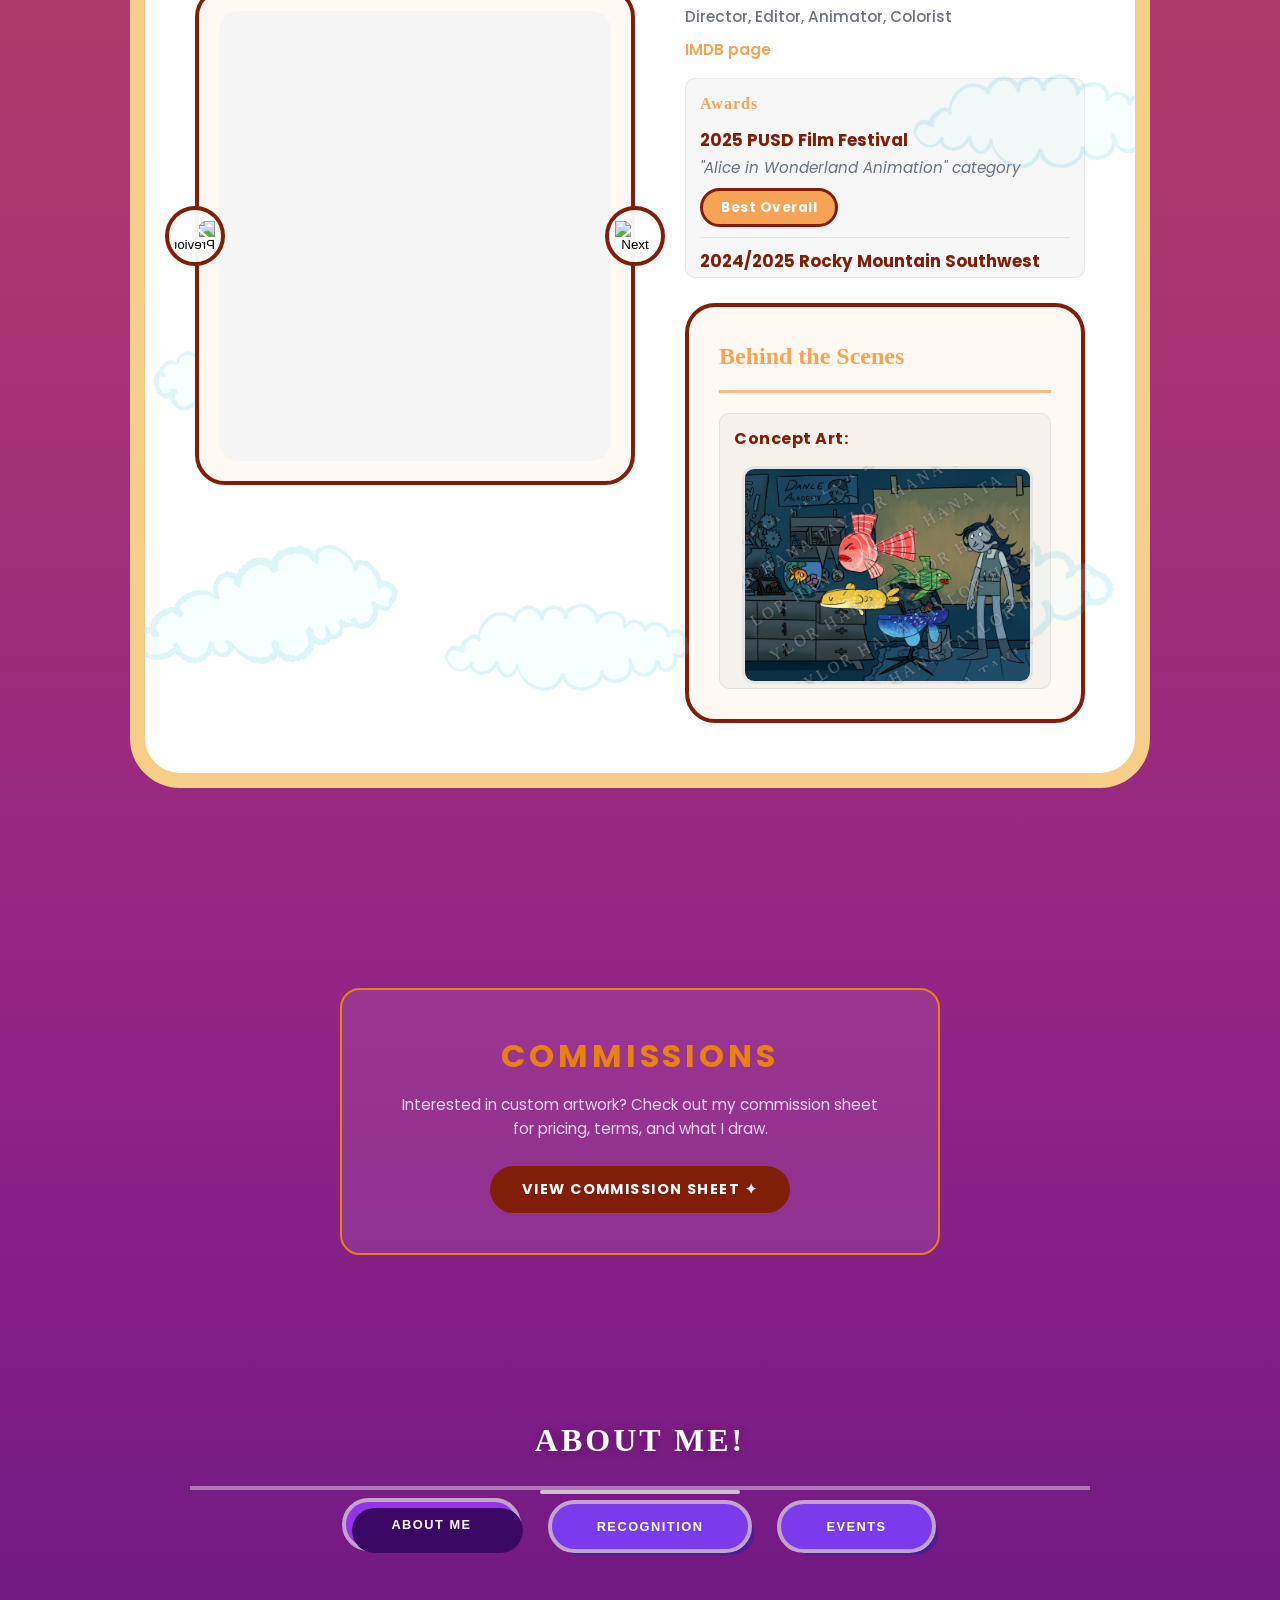
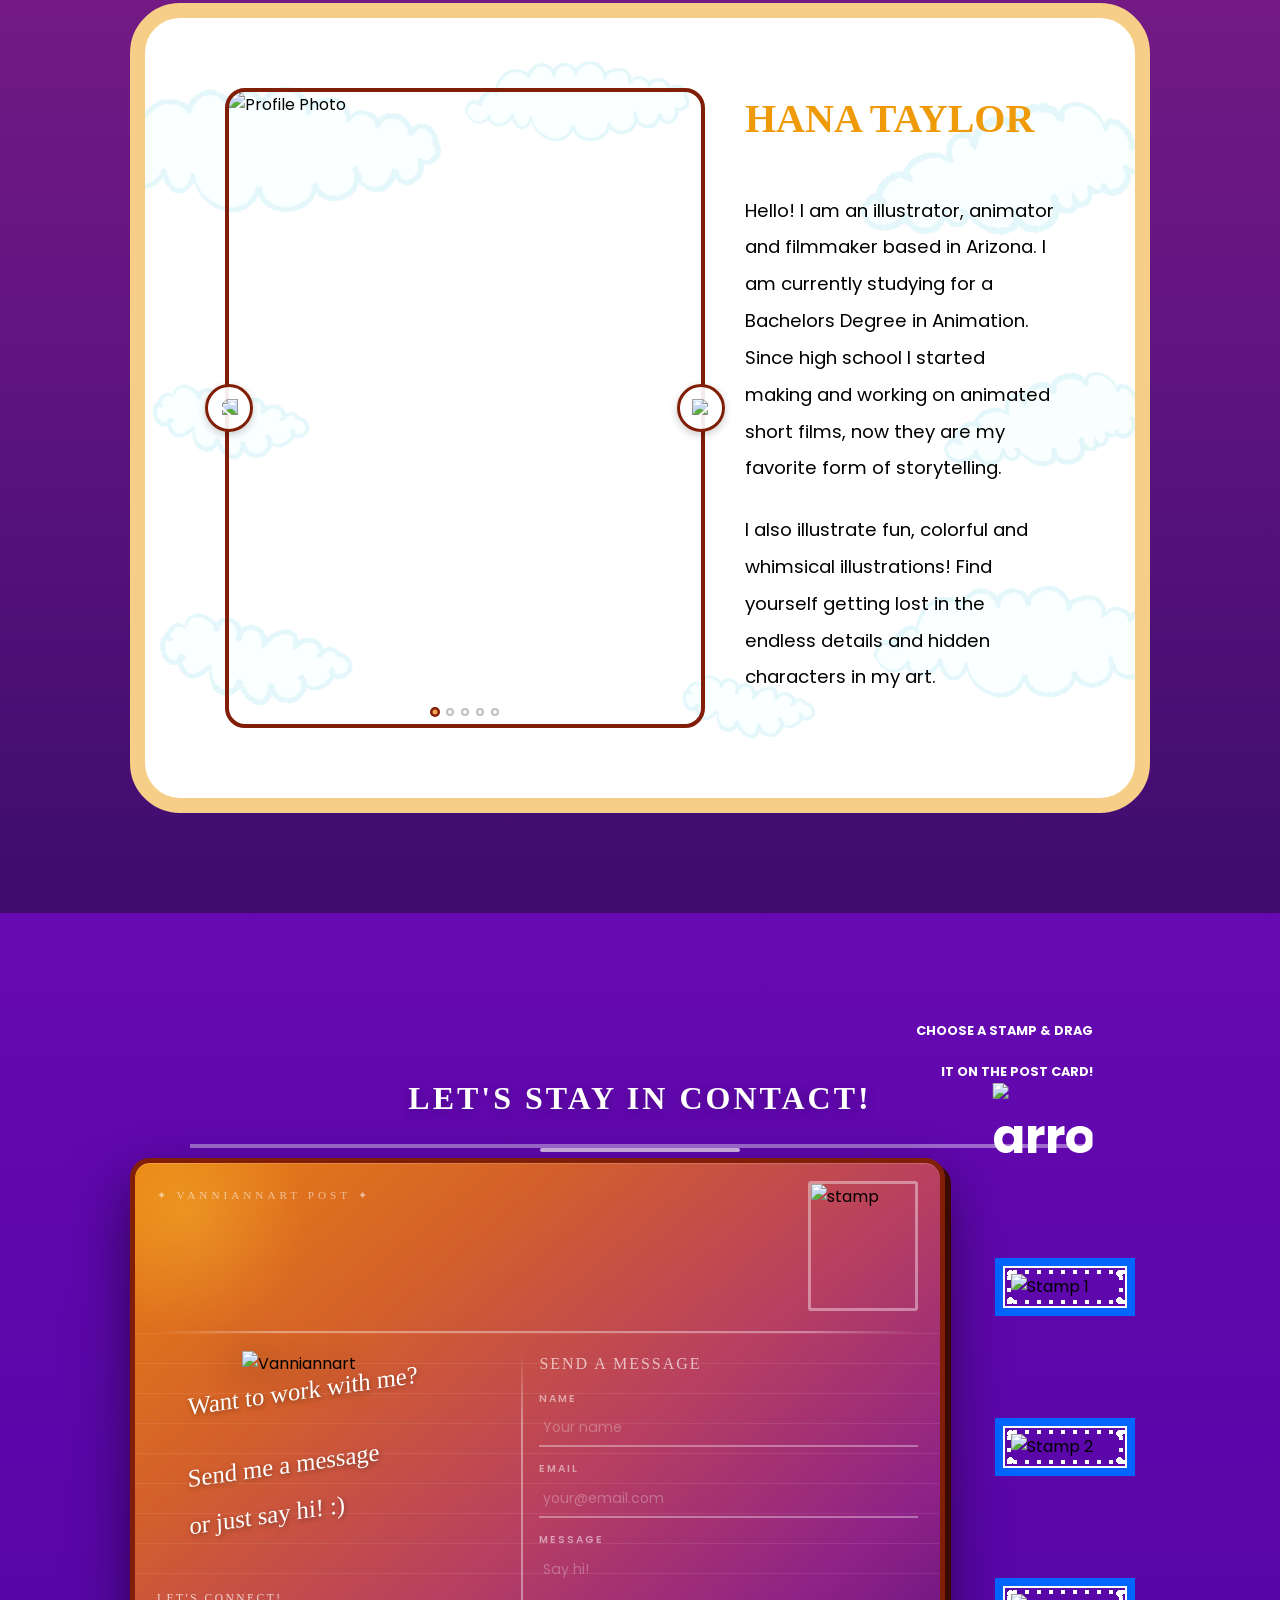
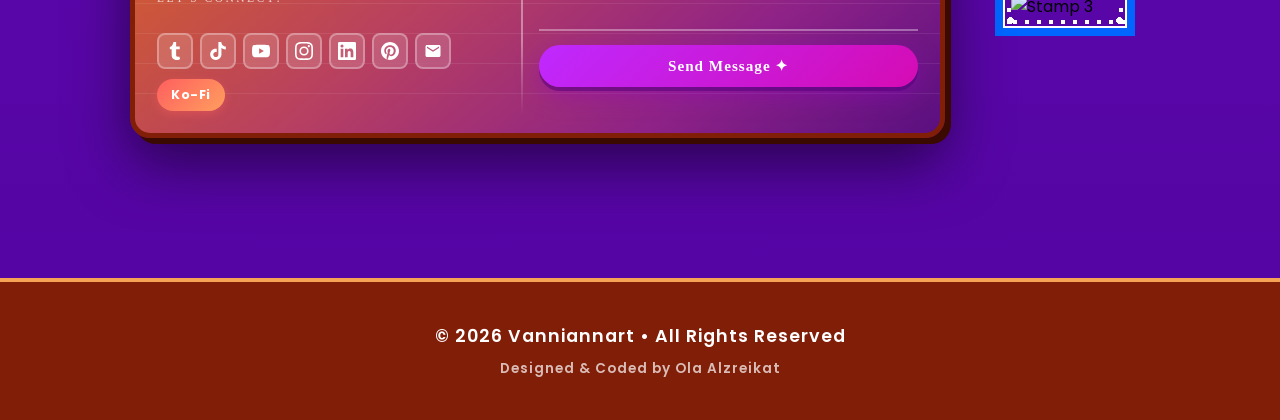
==== commit 63f91052: "Remove Works in Progress subtitle from illustration process section" ====
--- a/index.html
+++ b/index.html
@@ -112,7 +112,6 @@
                 </div>
                 <div class="wip-process-section">
                     <h3 class="wip-process-title">PROCESS</h3>
-                    <p class="wip-process-subtitle">Works in Progress</p>
                     <div class="wip-process-grid" id="illusProcessGrid"></div>
                 </div>
             </div>
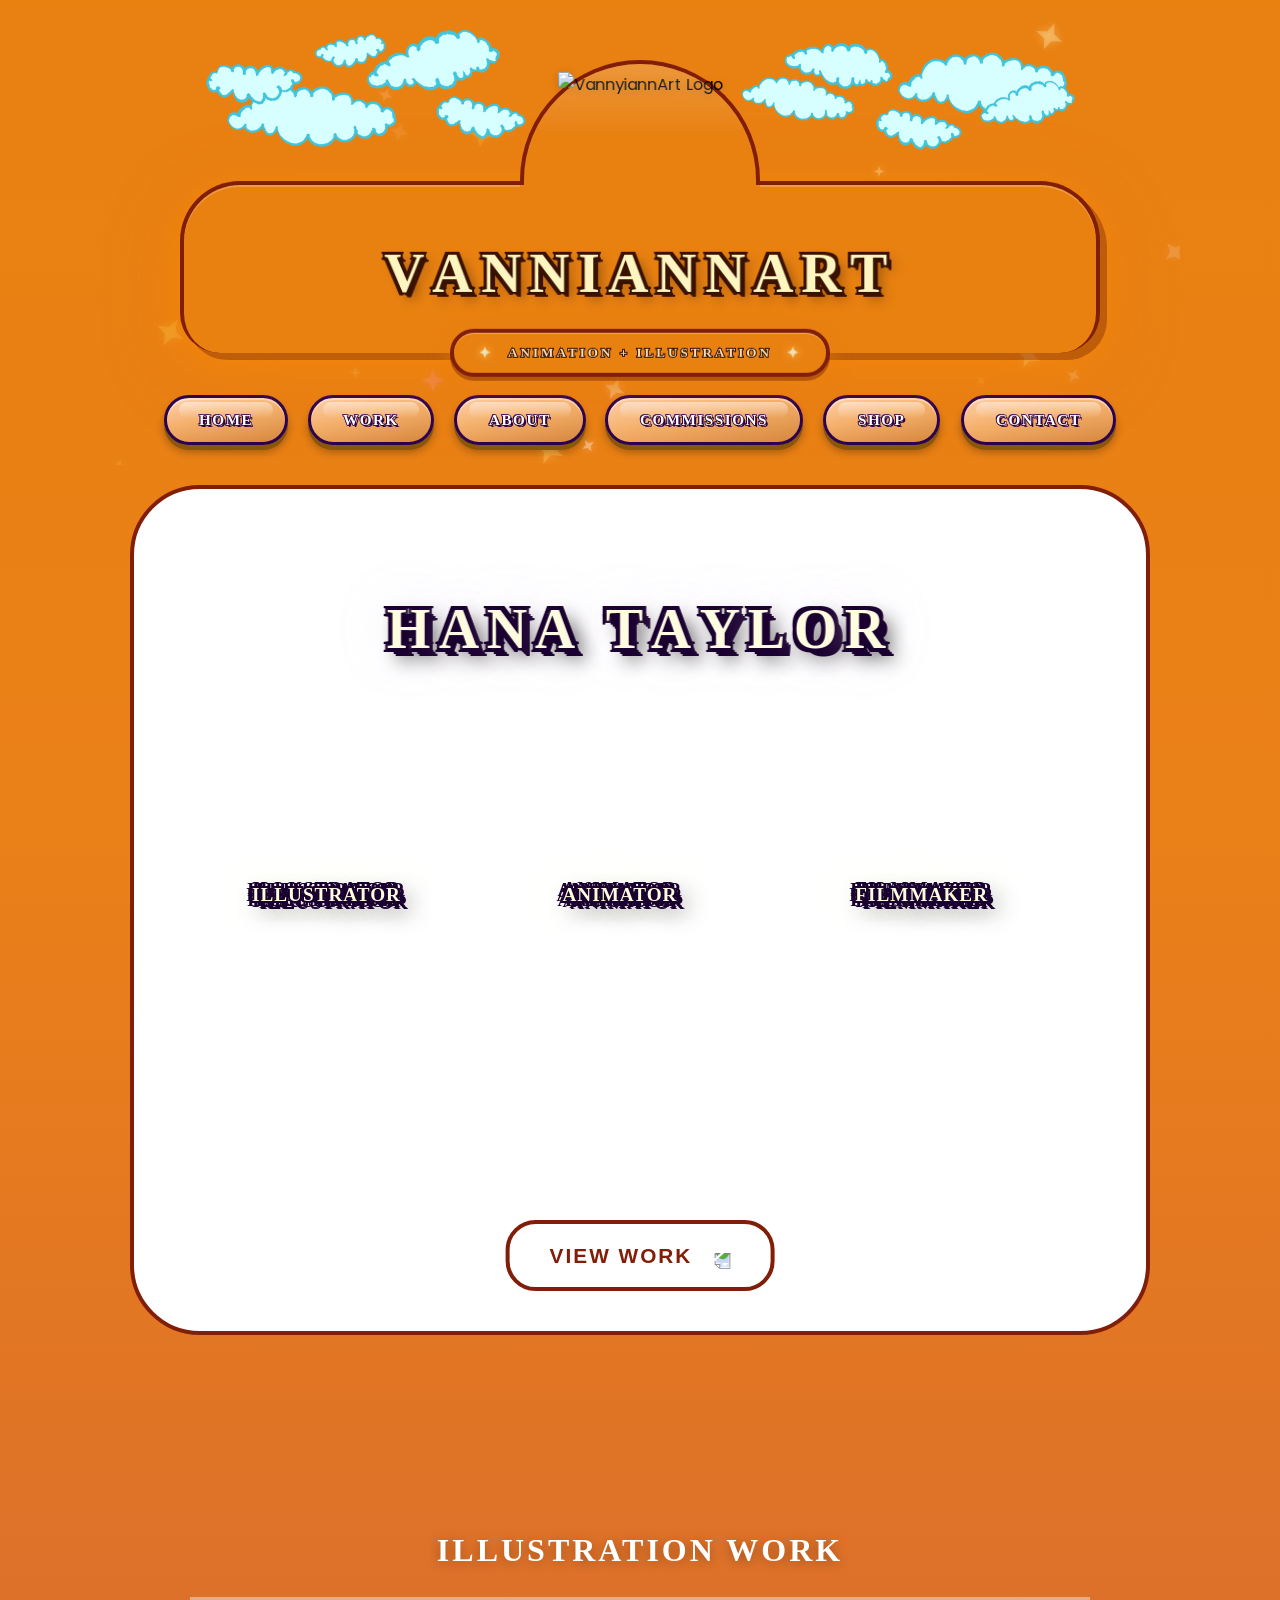
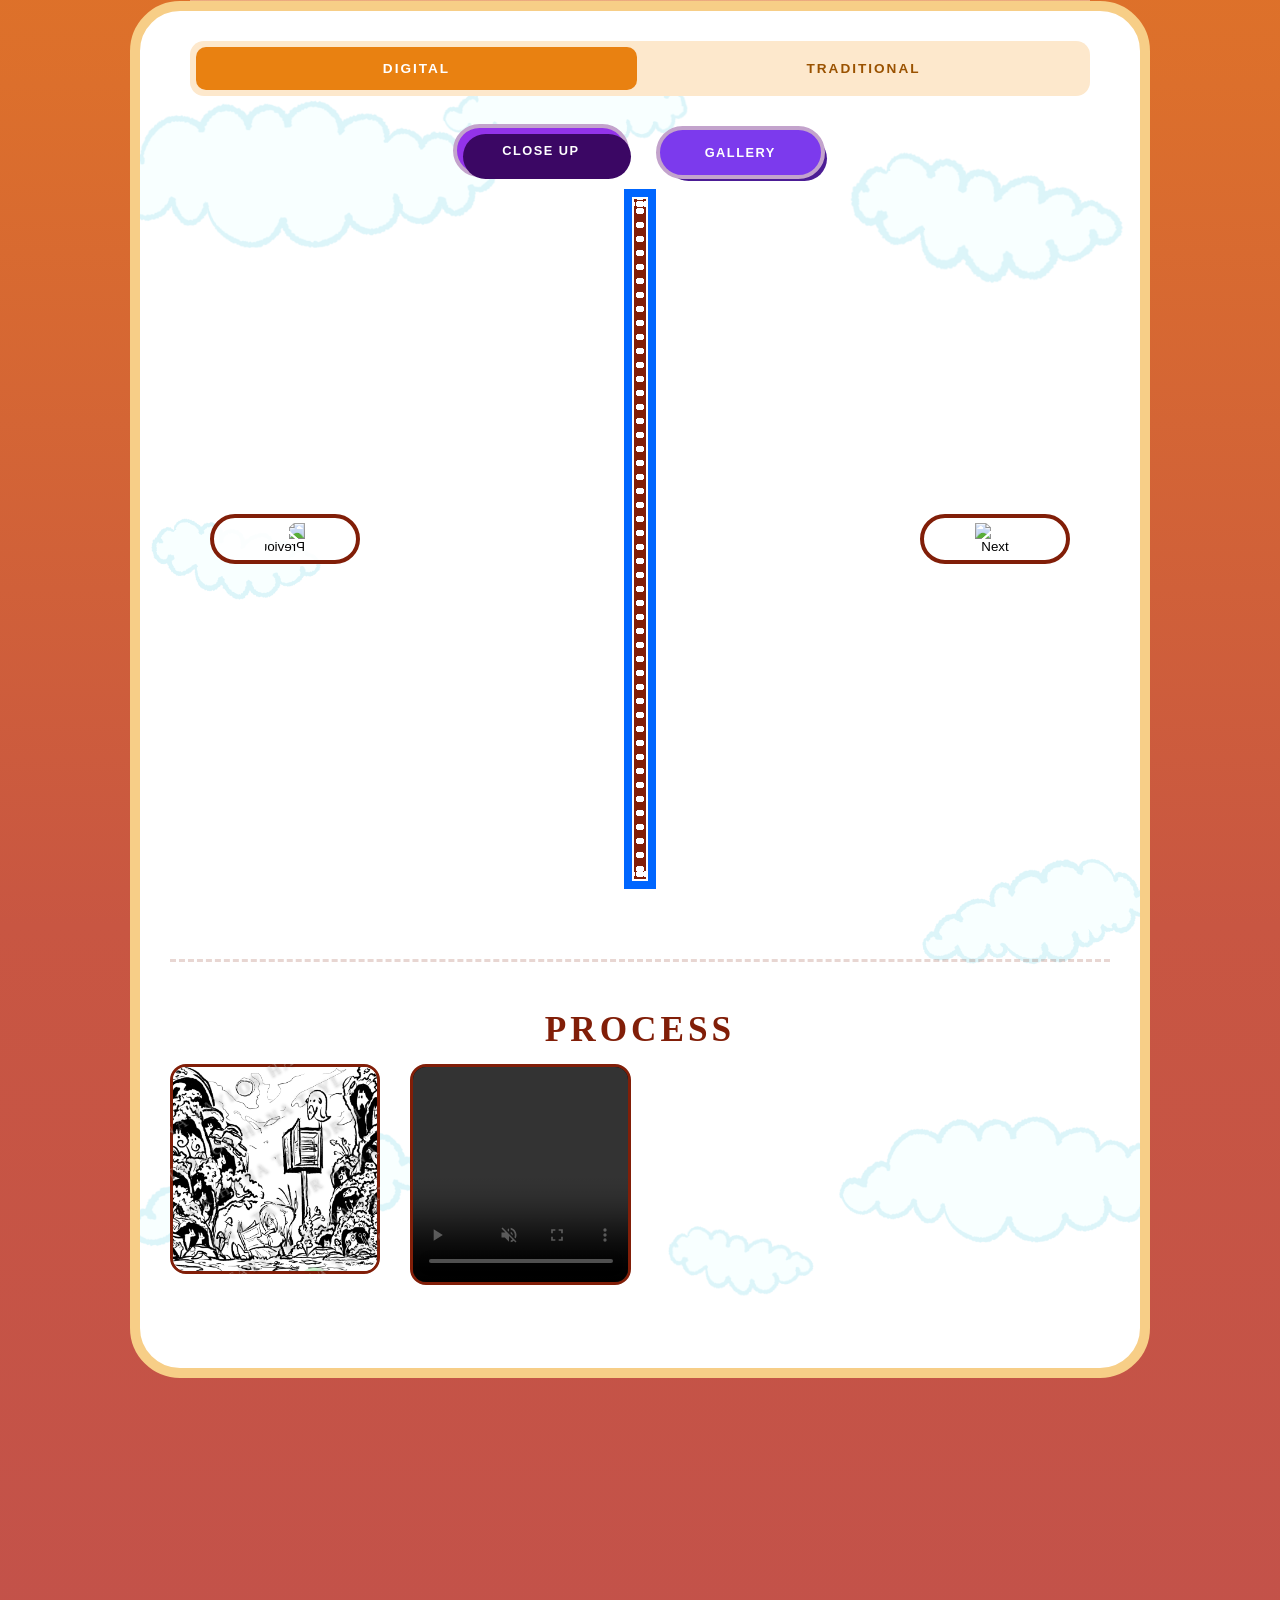
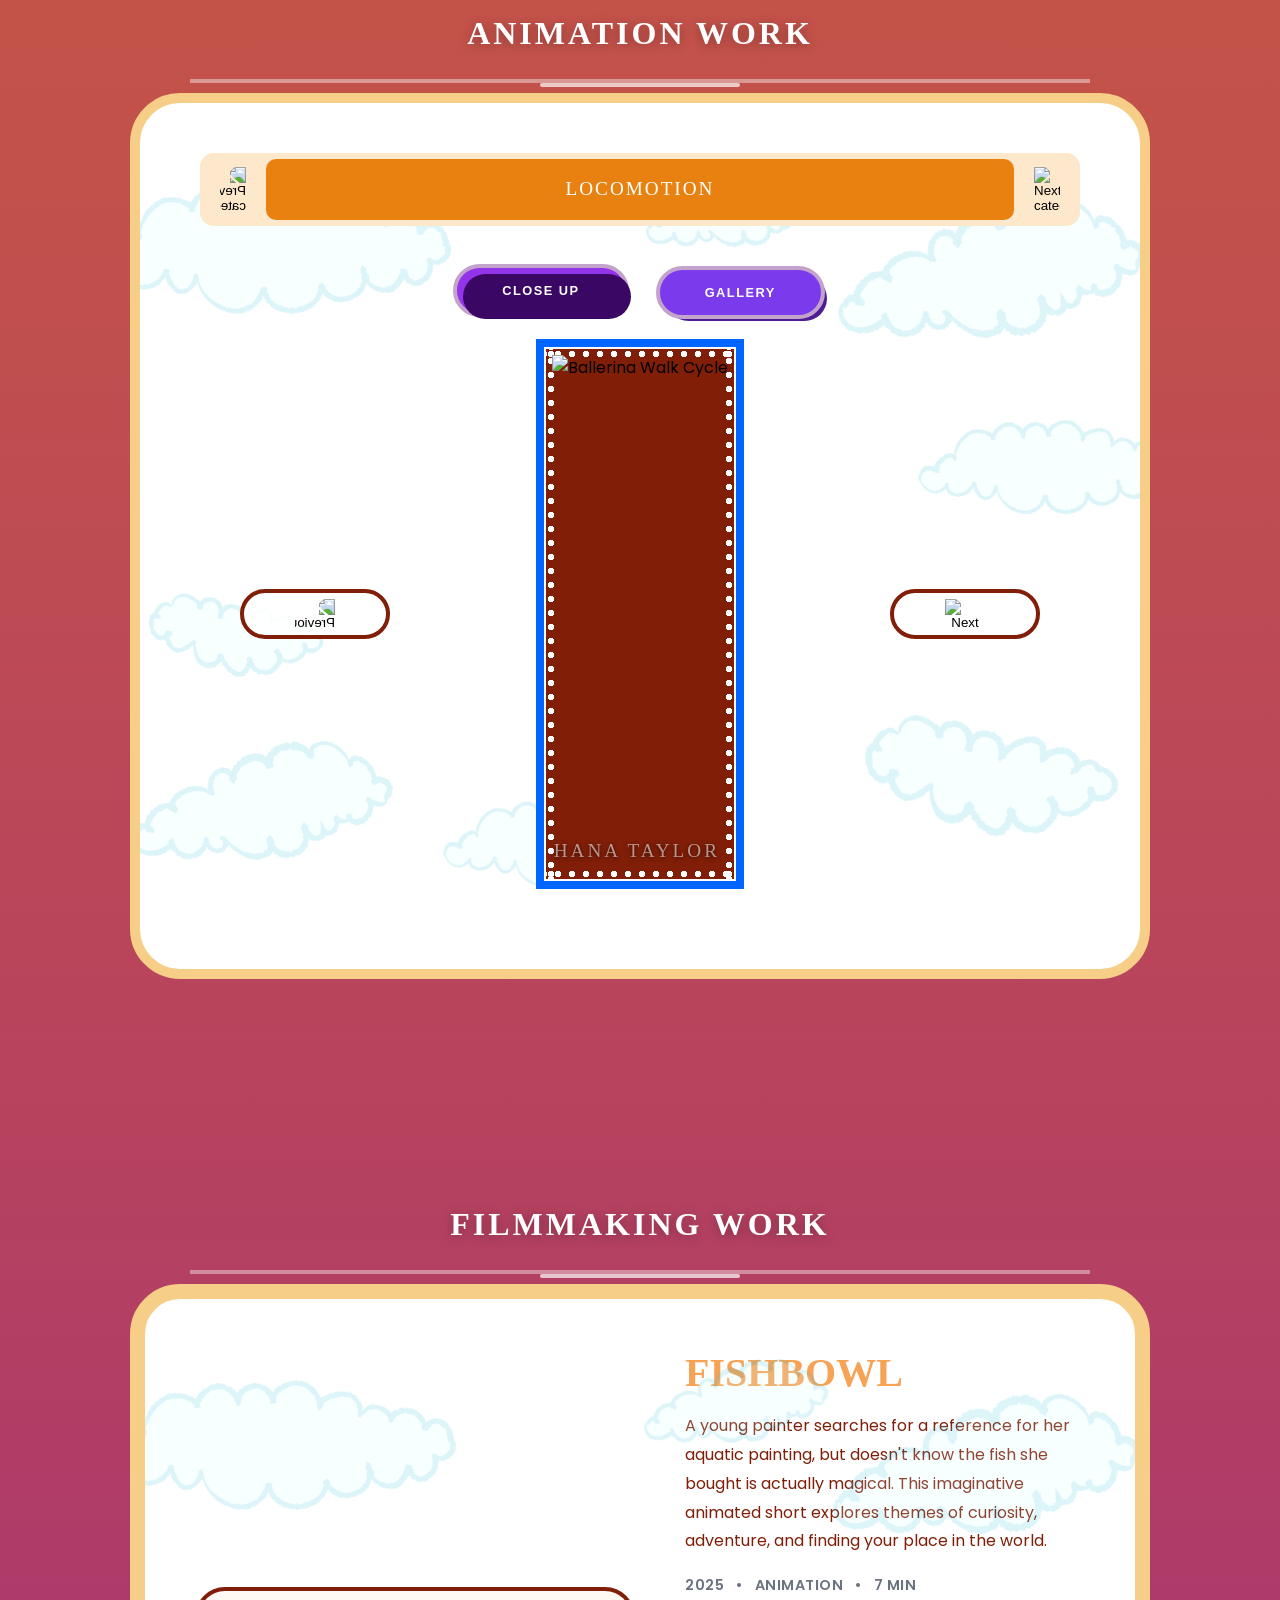
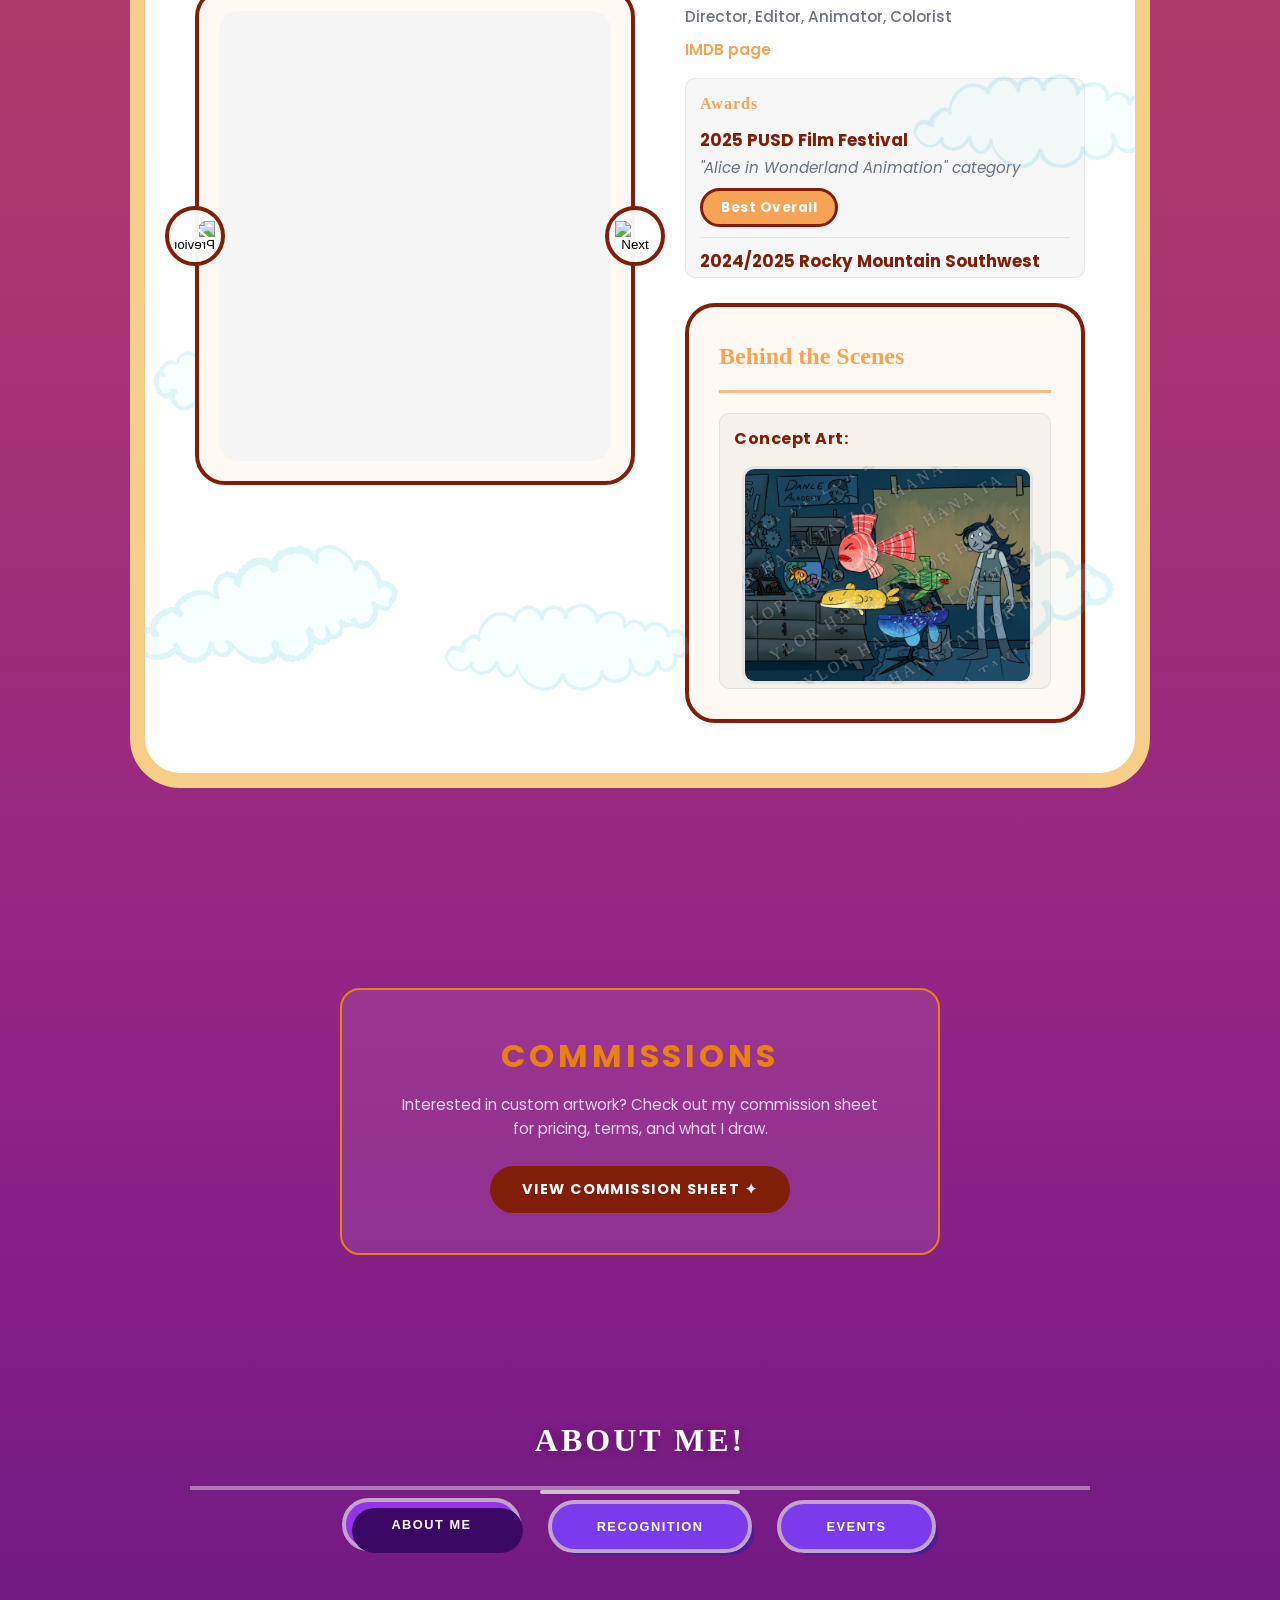
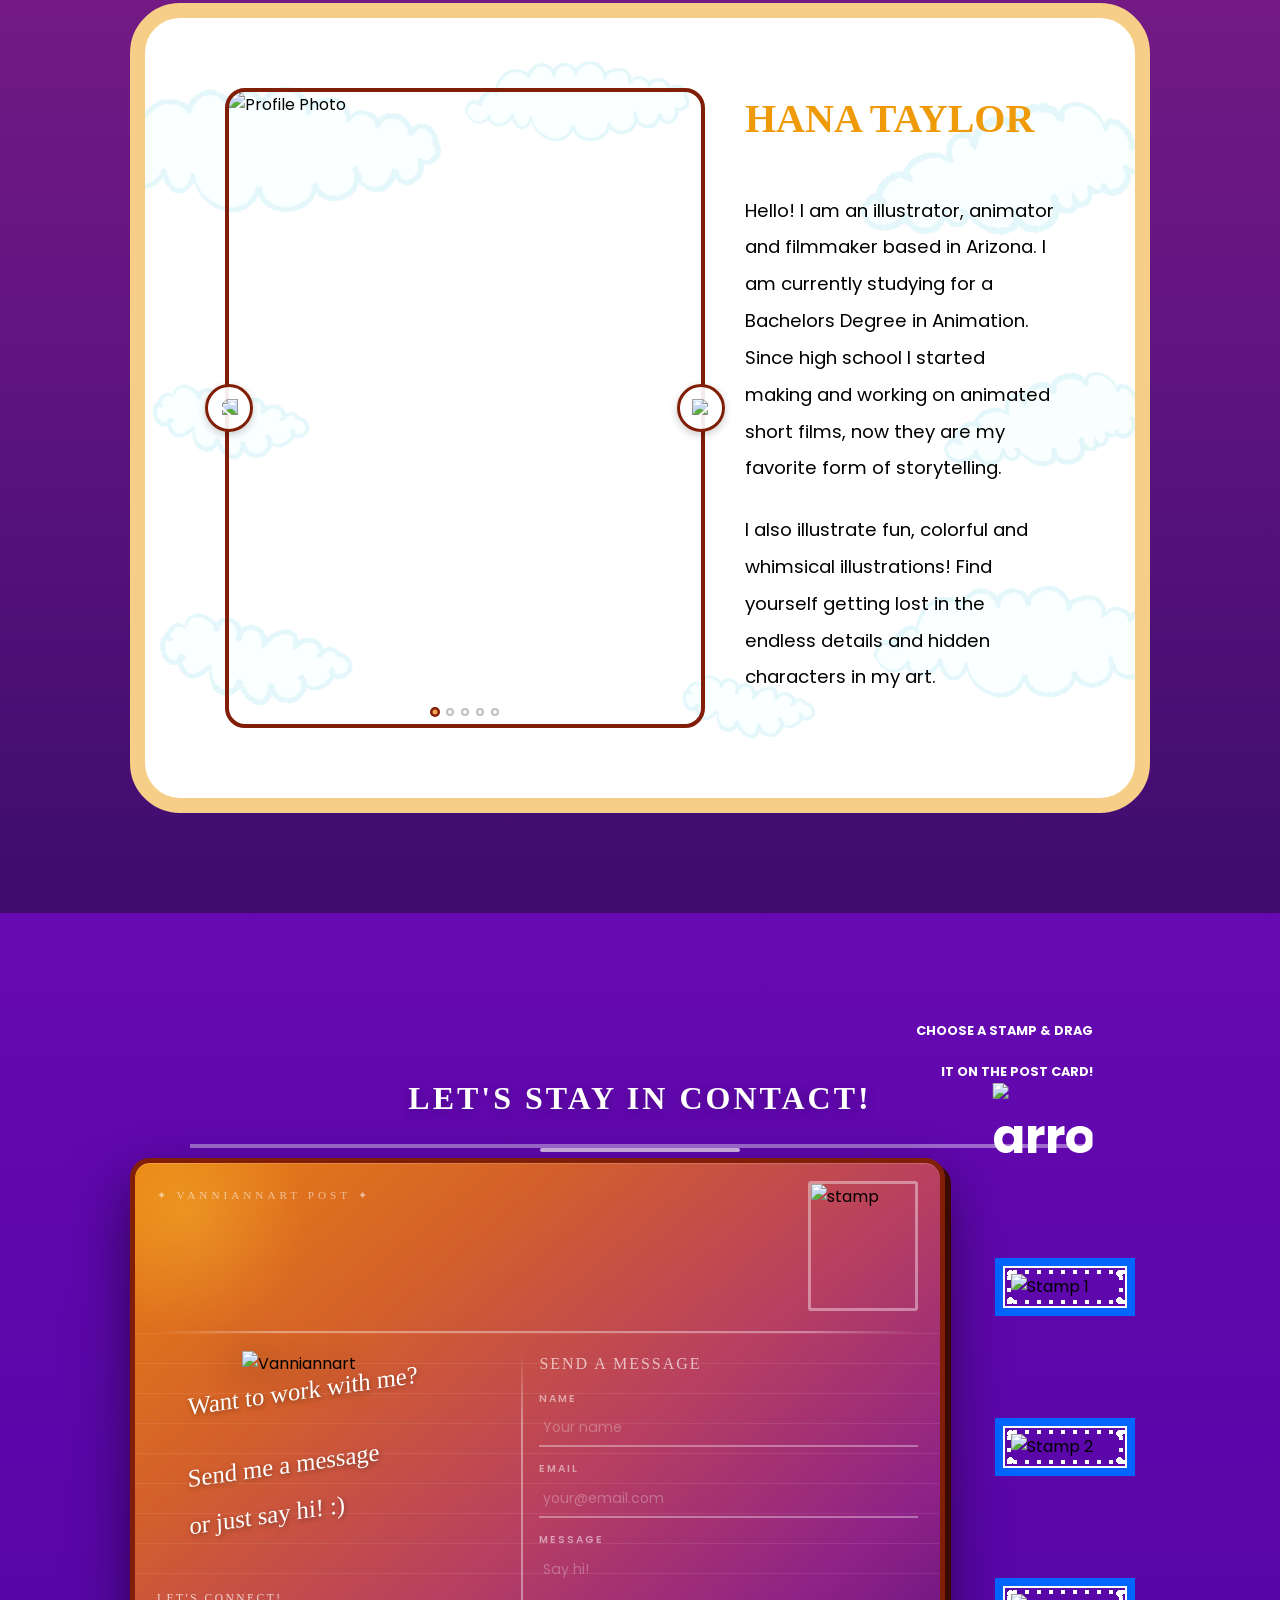
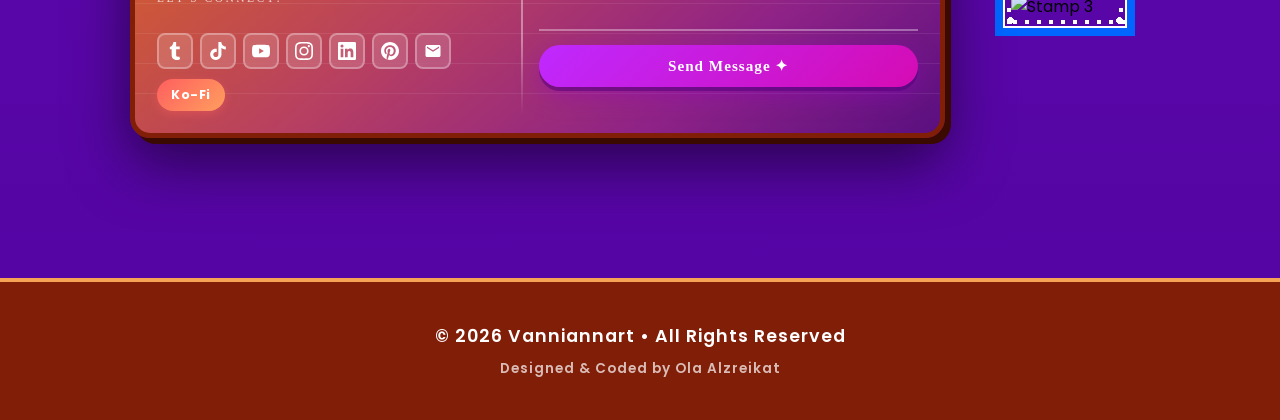
==== commit 421bfda2: "Update mobile contact form to use Formspree endpoint" ====
--- a/index.html
+++ b/index.html
@@ -415,7 +415,7 @@
                     <div class="pc-rule"></div>
                     <div class="pc-right">
                         <div class="pc-form-title">Send a Message</div>
-                        <form id="contact-form" action="https://formspree.io/vanniannart@gmail.com" method="POST">
+                        <form id="contact-form" action="https://formspree.io/f/xbdejkrl" method="POST">
                             <div class="pc-field">
                                 <label>Name</label>
                                 <input type="text" name="name" placeholder="Your name" required>
@@ -450,7 +450,7 @@
             <div class="mobile-contact-card">
                 <div class="contact-logo"><img src="imgs/logocontact.png" alt="Logo"></div>
                 <div class="postcard-form-area">
-                    <form id="contact-form-mobile" action="https://formspree.io/vanniannart@gmail.com" method="POST">
+                    <form id="contact-form-mobile" action="https://formspree.io/f/xbdejkrl" method="POST">
                         <input type="text" name="name" placeholder="Name (required)" required>
                         <input type="email" name="email" placeholder="Email (required)" required>
                         <textarea name="message" placeholder="Message (required)" required></textarea>
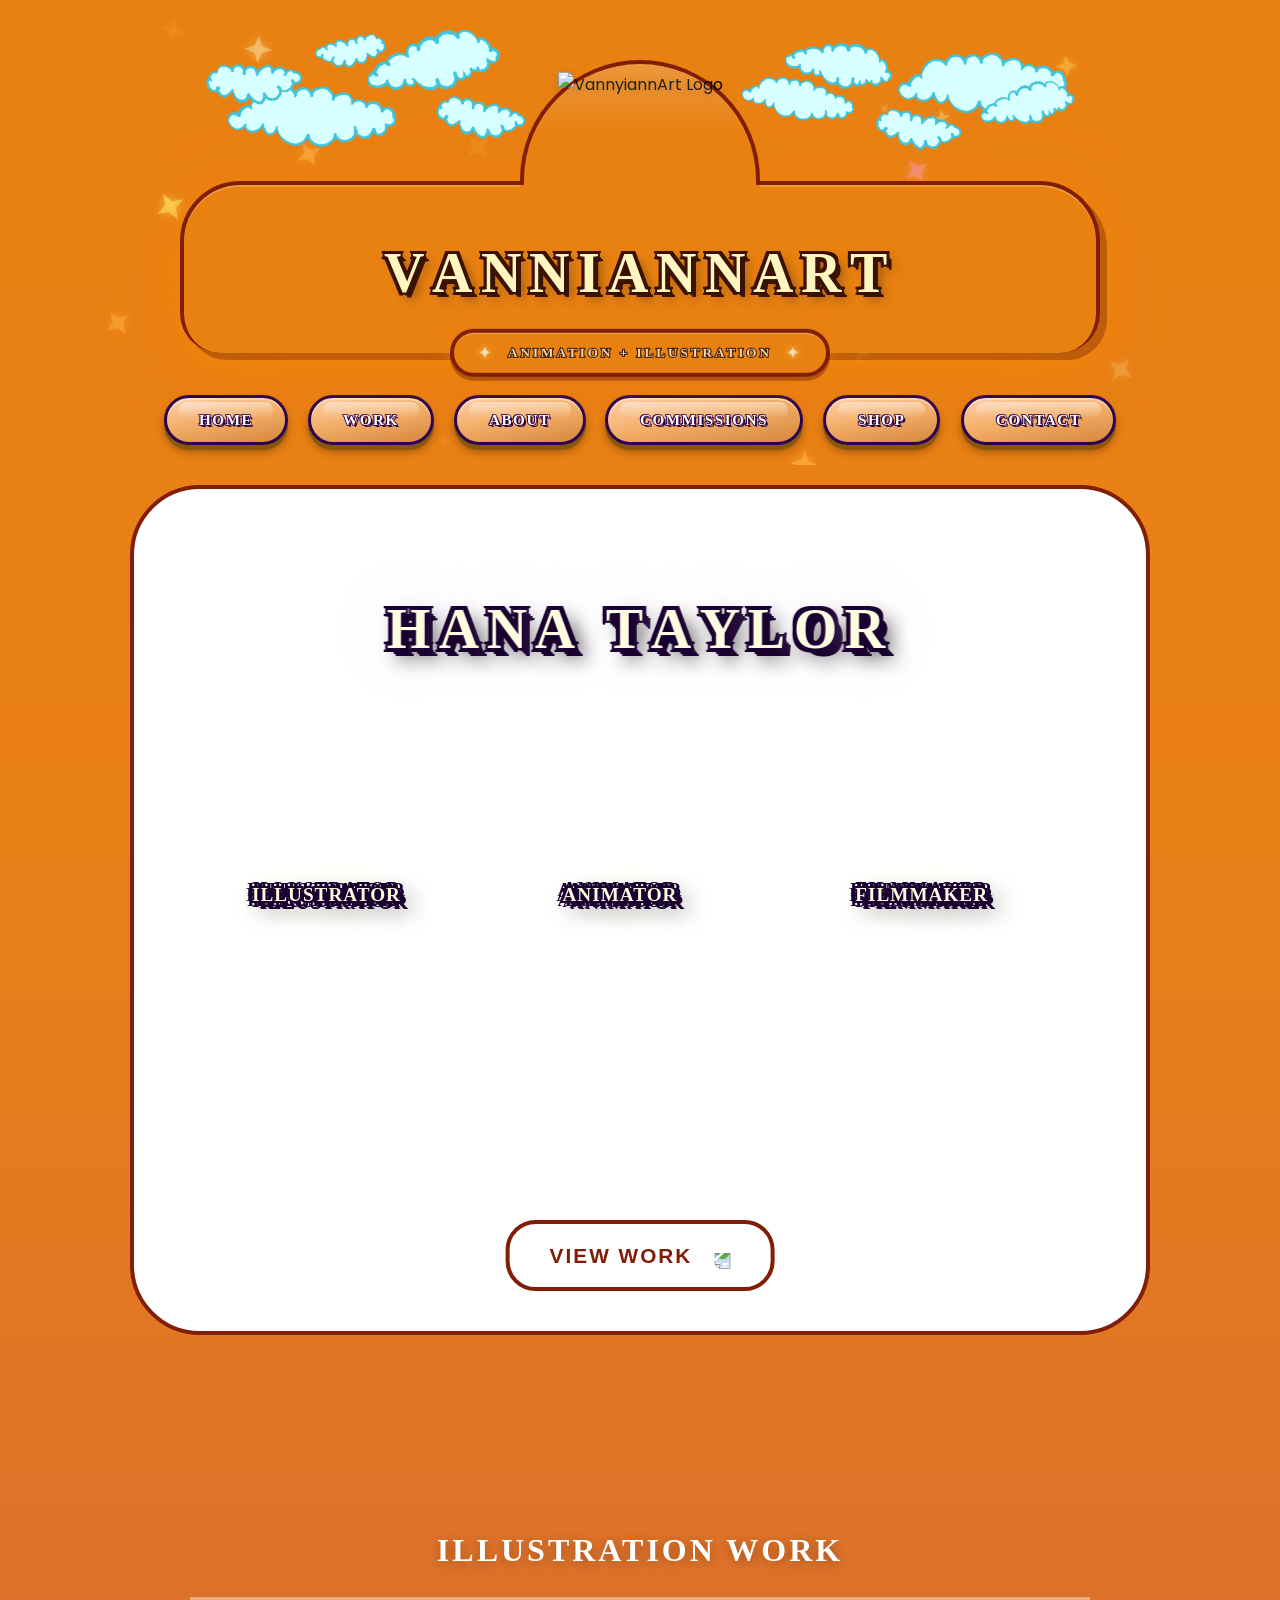
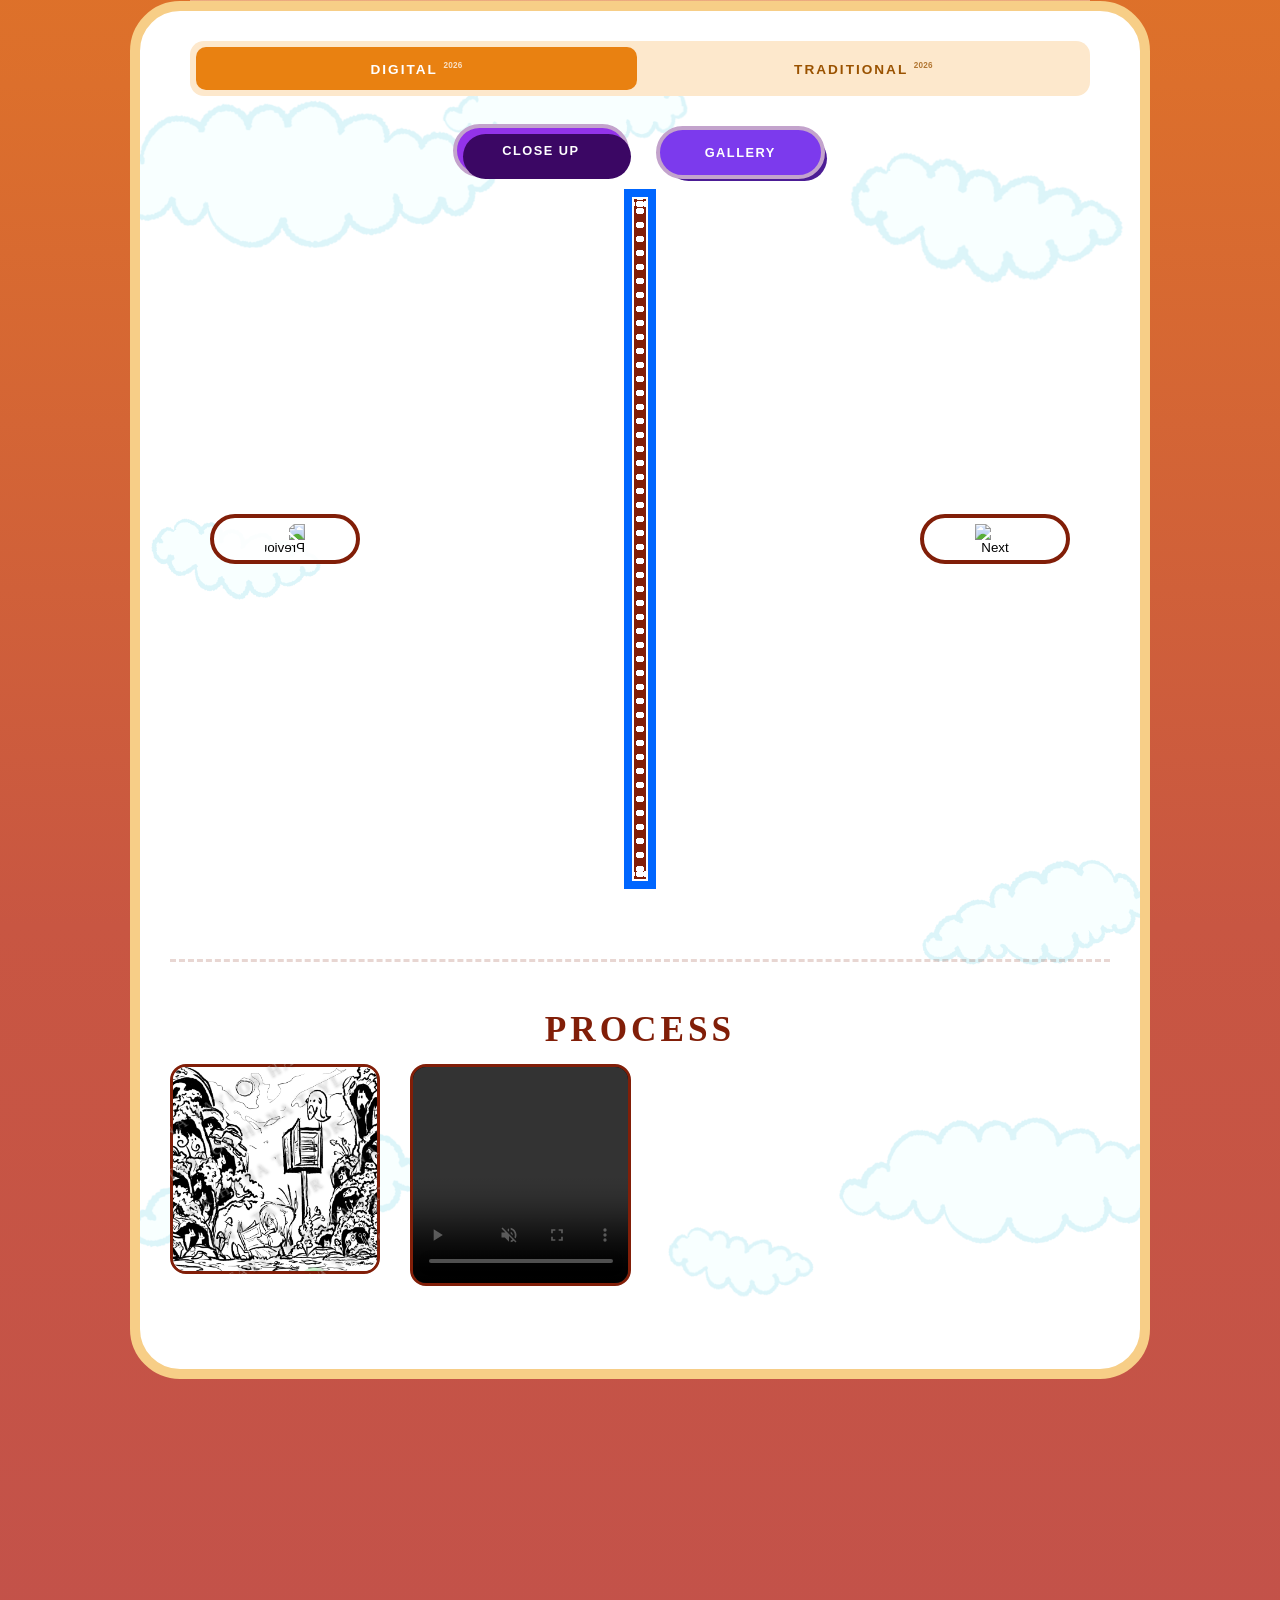
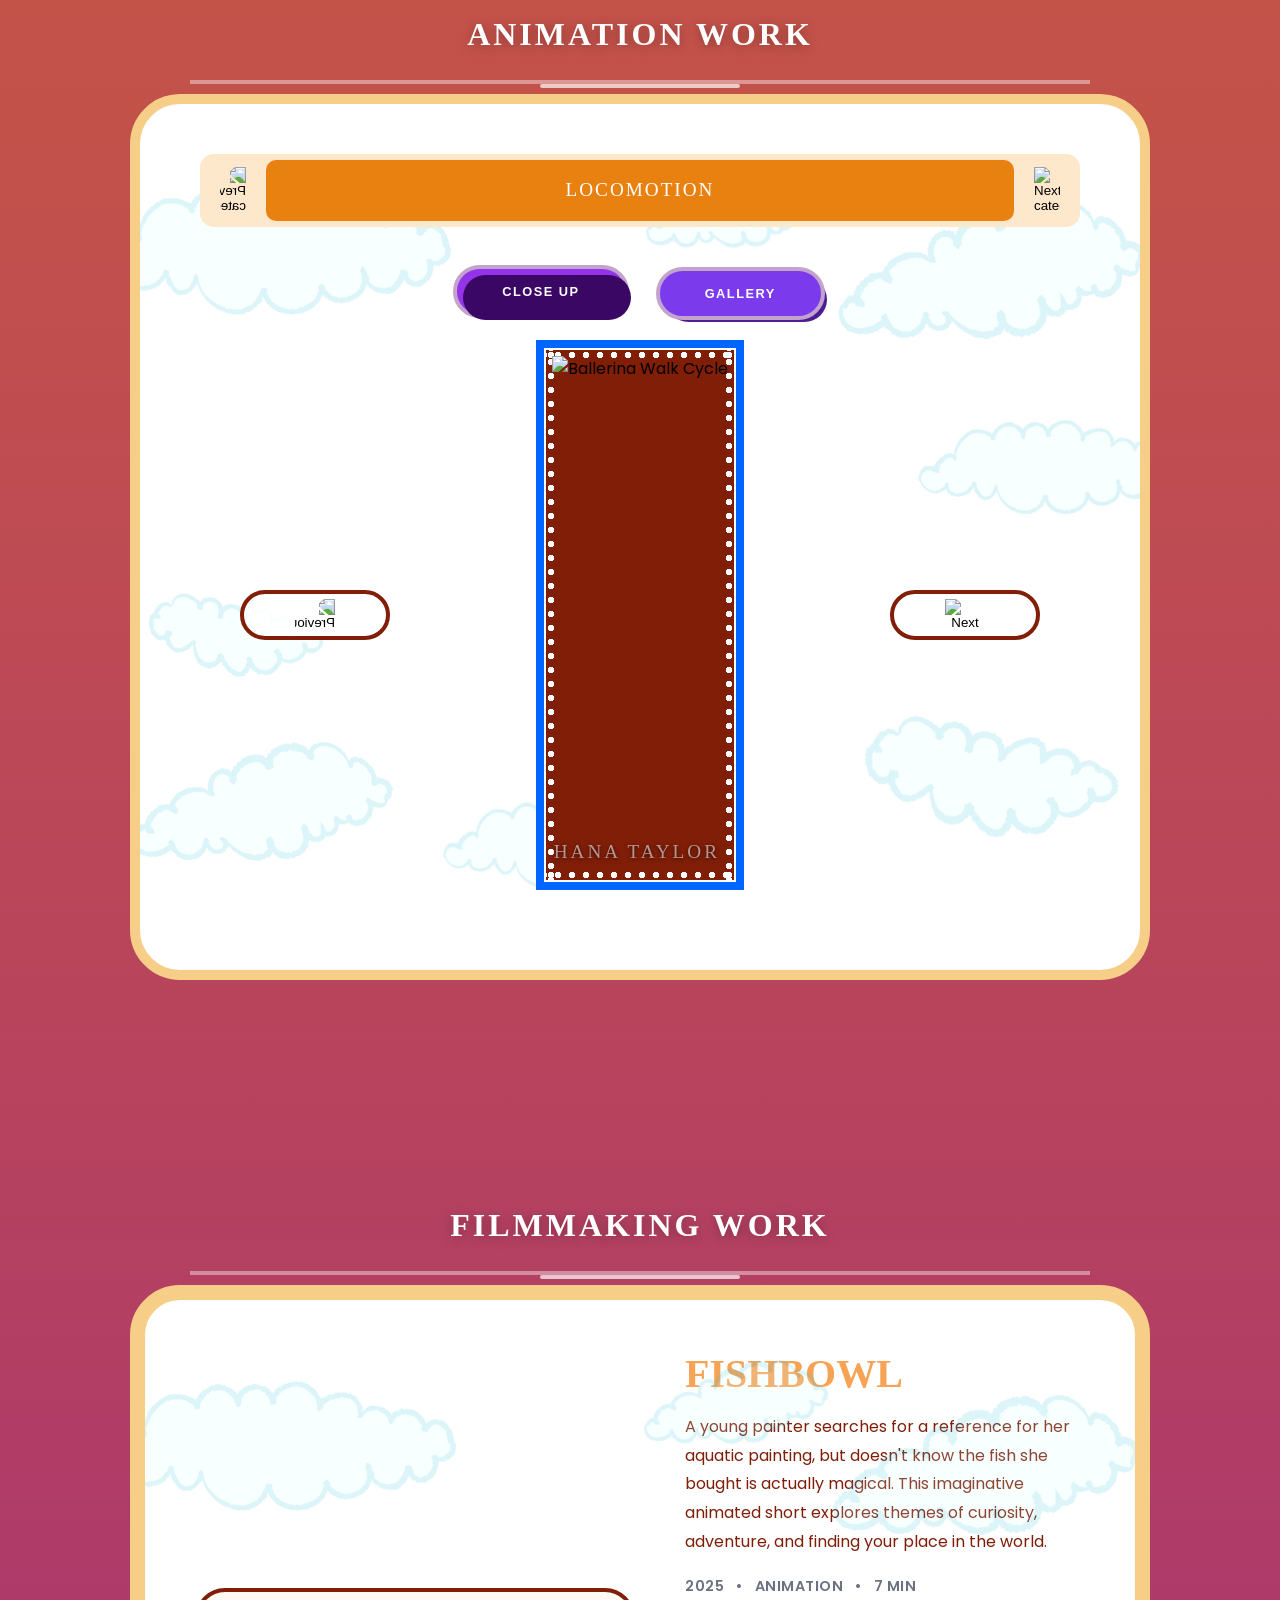
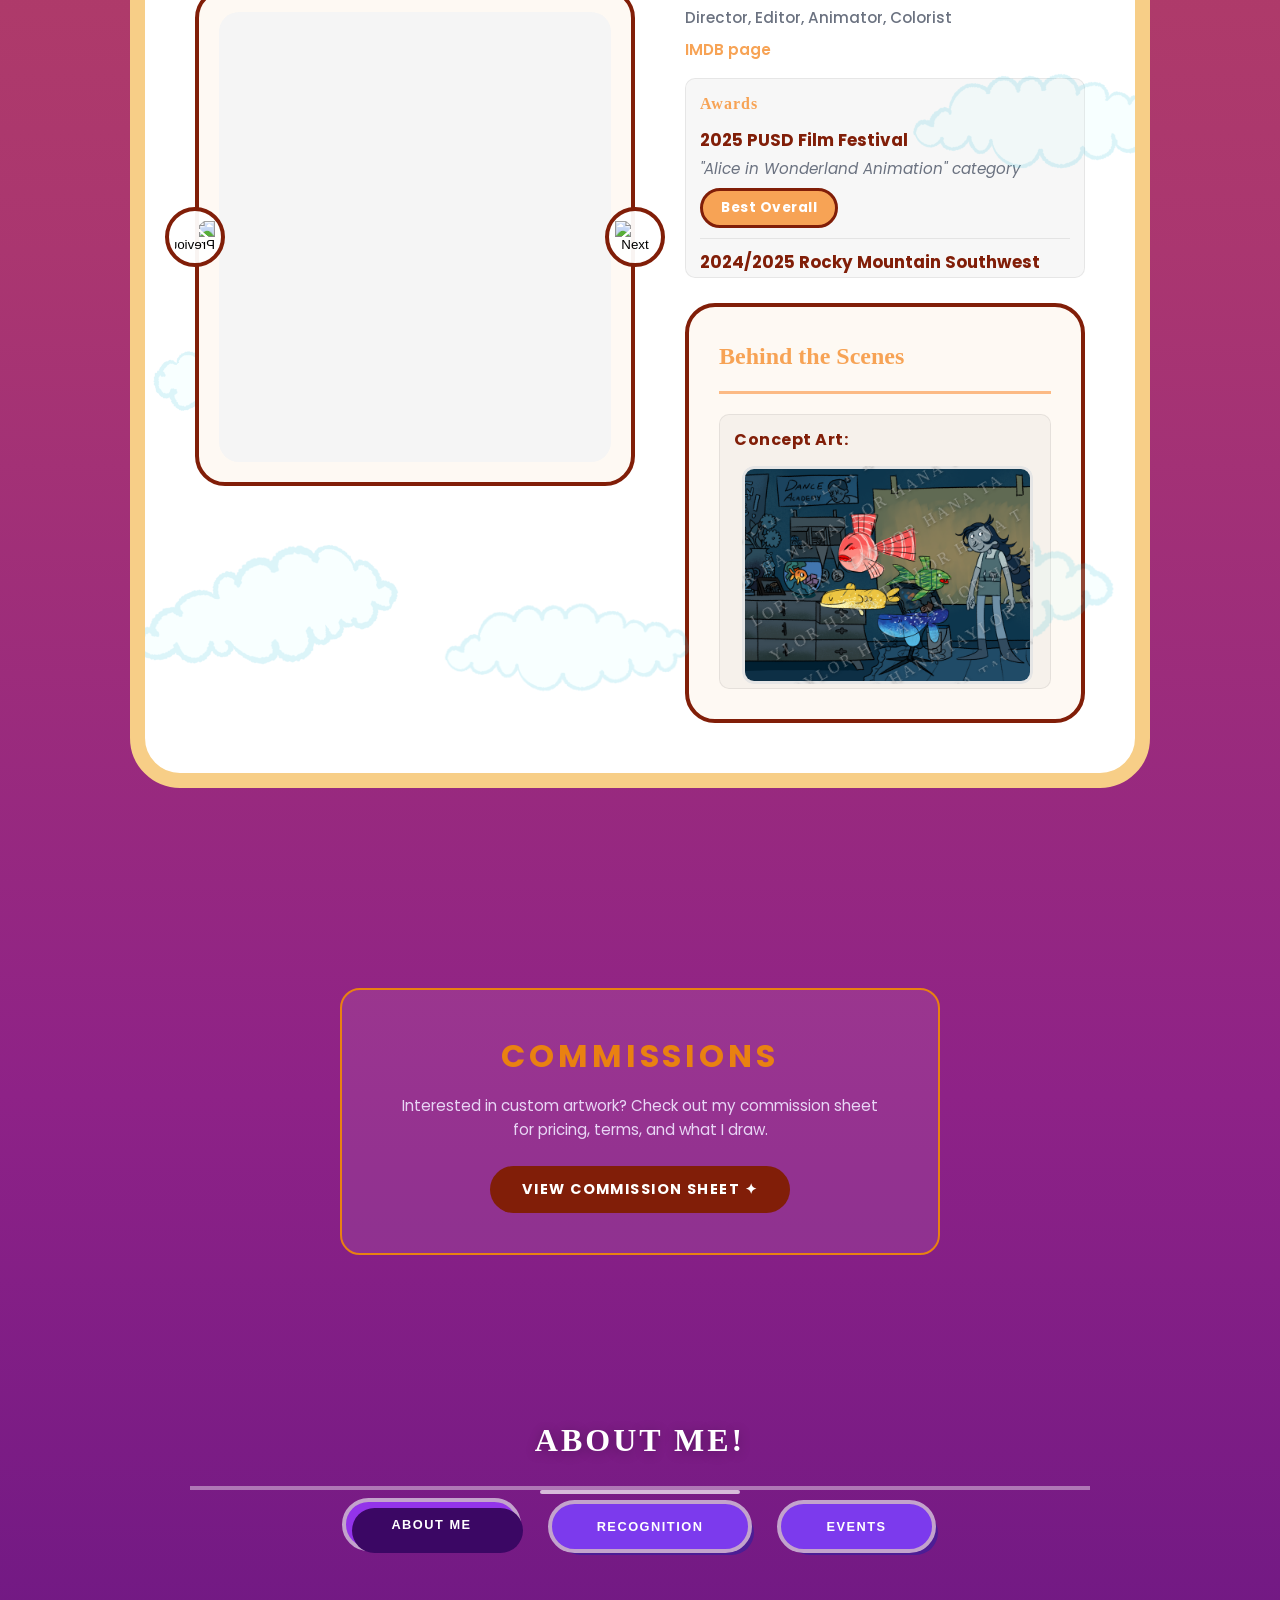
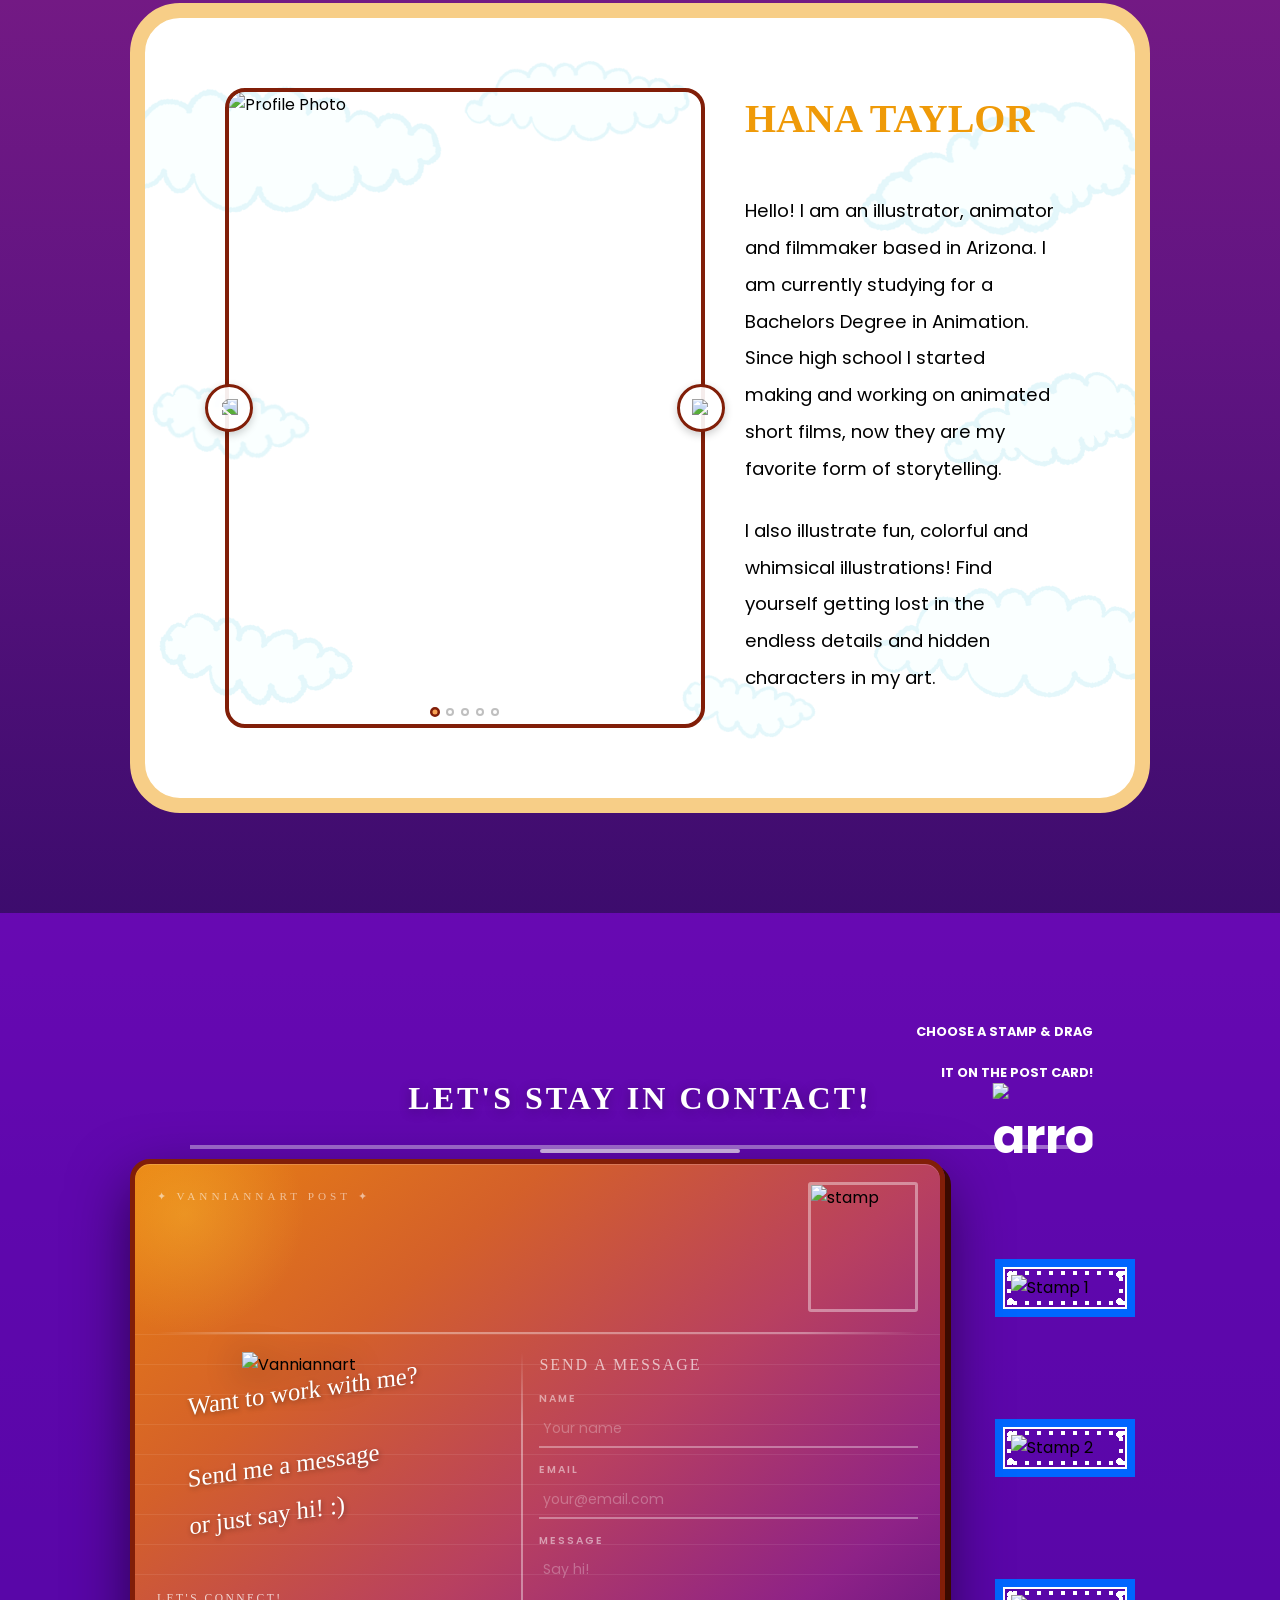
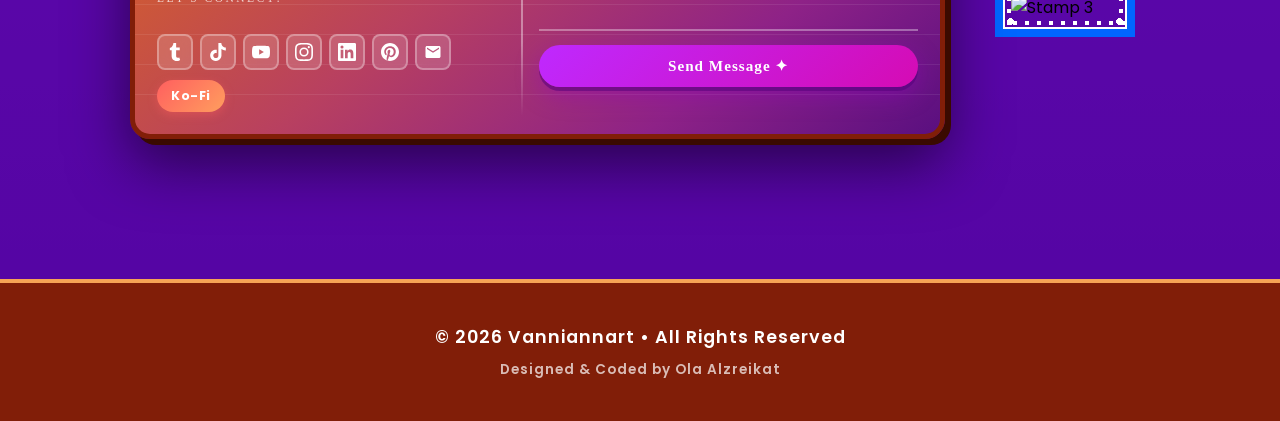
==== commit 0209d174: "Add 2025 to HU comp caption, 2026 year badges on illus tabs, Las Vegas Comic Con 2026 event Co-Autho" ====
--- a/index.html
+++ b/index.html
@@ -97,8 +97,8 @@
             <img src="imgs/cloud1.png" alt="" class="work-cloud work-cloud-7">
             <img src="imgs/cloud3.png" alt="" class="work-cloud work-cloud-8">
             <div class="work-tabs illus-category-tabs">
-                <button class="tab-btn illus-cat active" onclick="showIllusCategory('digital')">DIGITAL</button>
-                <button class="tab-btn illus-cat" onclick="showIllusCategory('traditional')">TRADITIONAL</button>
+                <button class="tab-btn illus-cat active" onclick="showIllusCategory('digital')">DIGITAL <span class="year-badge">2026</span></button>
+                <button class="tab-btn illus-cat" onclick="showIllusCategory('traditional')">TRADITIONAL <span class="year-badge">2026</span></button>
             </div>
             <div class="work-tabs">
                 <button class="tab-btn illus-tab active" onclick="showIllusTab('closeup')">CLOSE UP</button>
@@ -337,7 +337,15 @@
                                 <div class="recognition-photo-wrapper" style="width: 100%;">
                                     <img src="imgs/HuntingtonHighschoolArtComp.JPEG" alt="Huntington Highschool Art Competition" class="recognition-photo">
                                 </div>
-                                <p class="recognition-photo-caption">Huntington University Arizona Highschool Illustration Competition</p>
+                                <p class="recognition-photo-caption">Huntington University Arizona Highschool Illustration Competition 2025</p>
+                            </div>
+
+                            <div style="display: flex; flex-direction: column; align-items: center; gap: 12px;">
+                                <h5 class="recognition-photo-label">Las Vegas Comic Con 2026</h5>
+                                <div class="recognition-photo-wrapper" style="width: 100%;">
+                                    <img src="imgs/lasvegas_comiccon_2026.jpg" alt="Las Vegas Comic Con 2026" class="recognition-photo">
+                                </div>
+                                <p class="recognition-photo-caption">Las Vegas Comic Con 2026</p>
                             </div>
 
                         </div>
--- a/styles.css
+++ b/styles.css
@@ -1114,6 +1114,14 @@
     transform: none;
     text-shadow: none;
     box-shadow: none;
+}
+
+.year-badge {
+    font-size: 0.6em;
+    vertical-align: super;
+    opacity: 0.75;
+    font-weight: 700;
+    letter-spacing: 0.03em;
 }
 
 /* ===== TAB BUTTONS ===== */
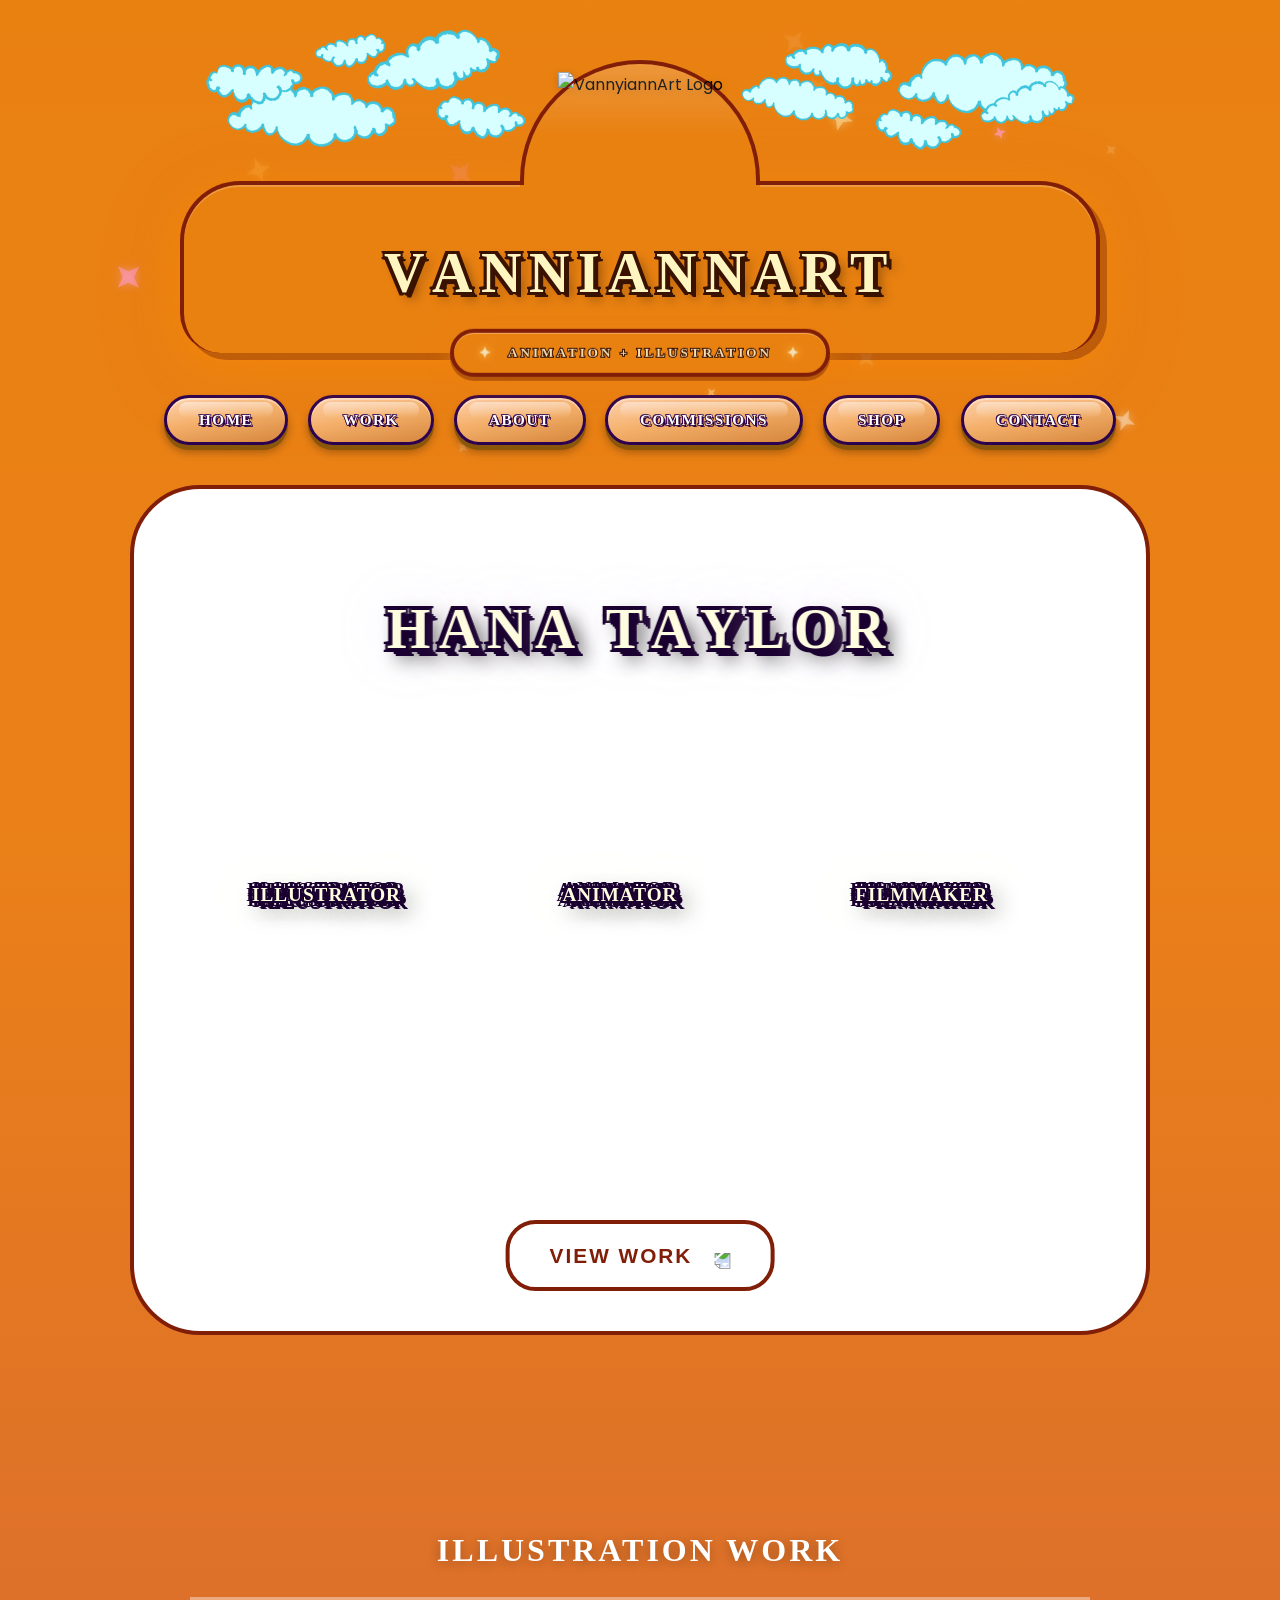
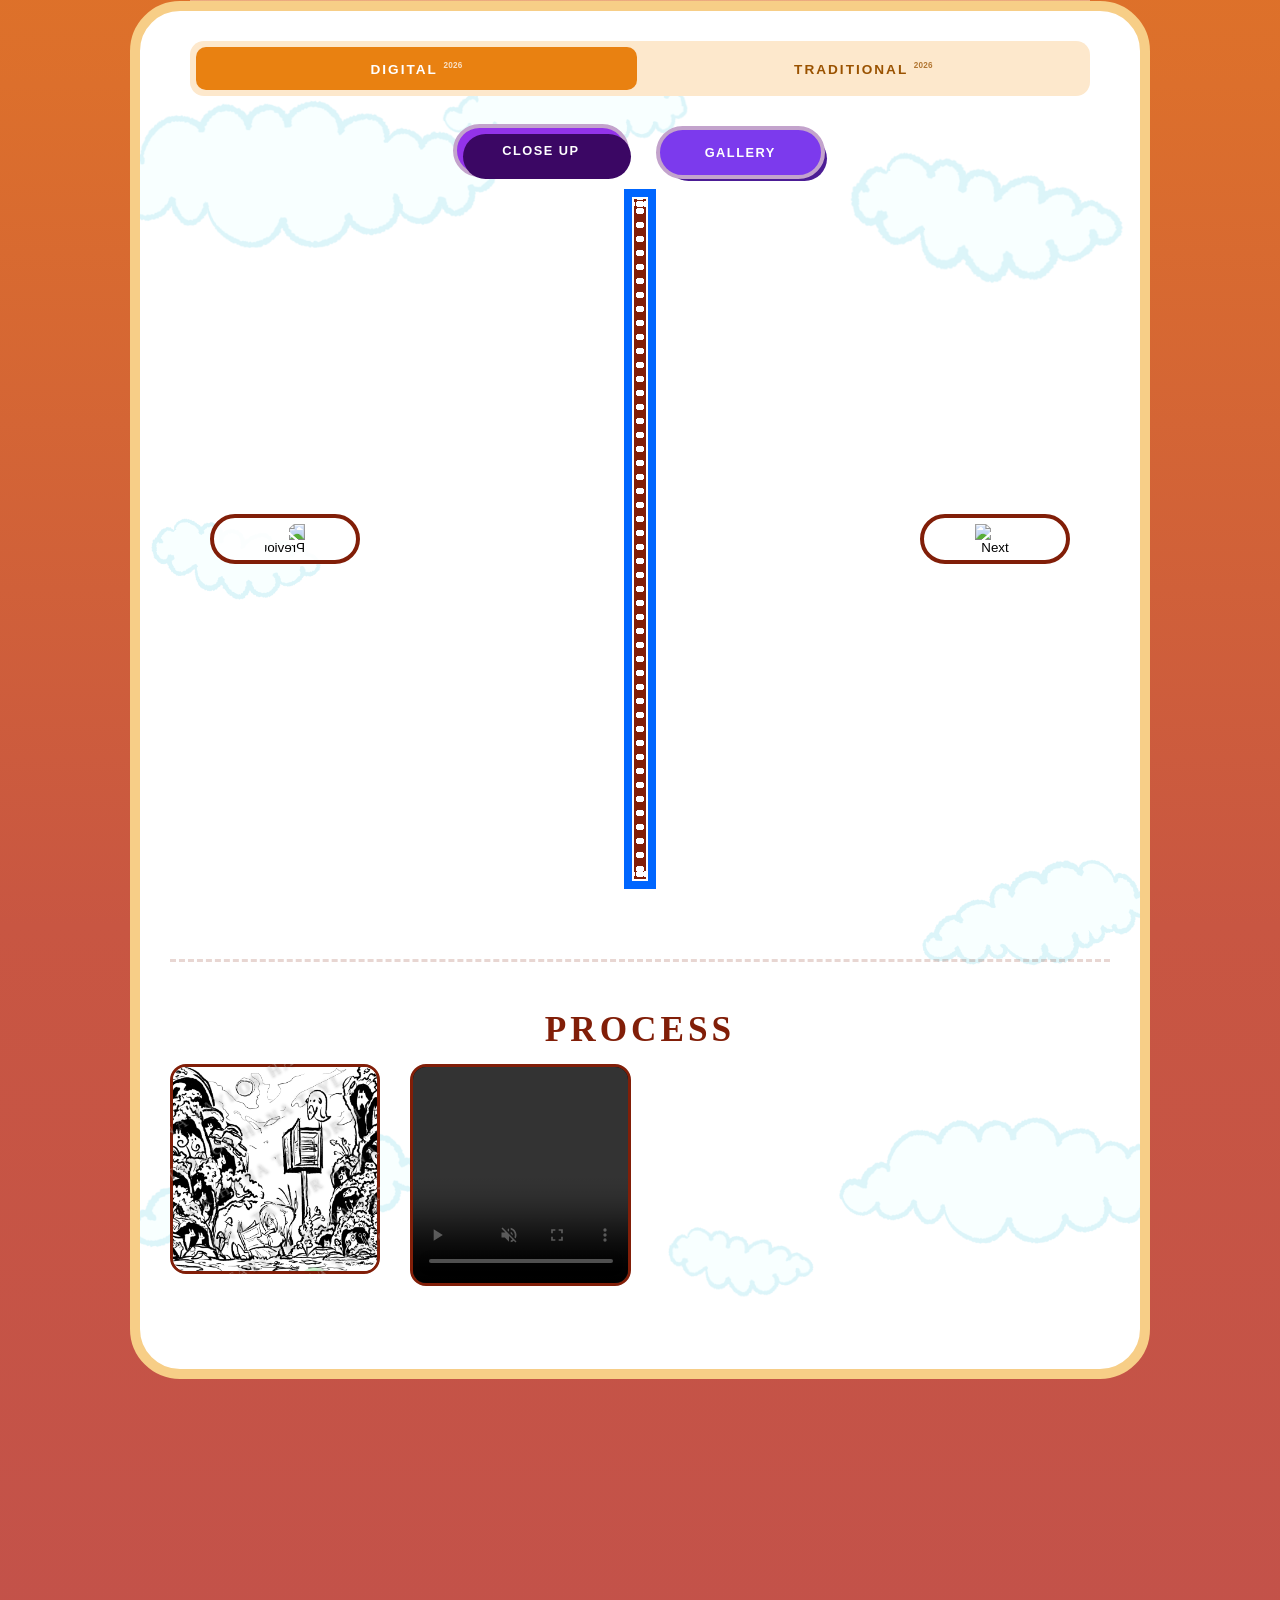
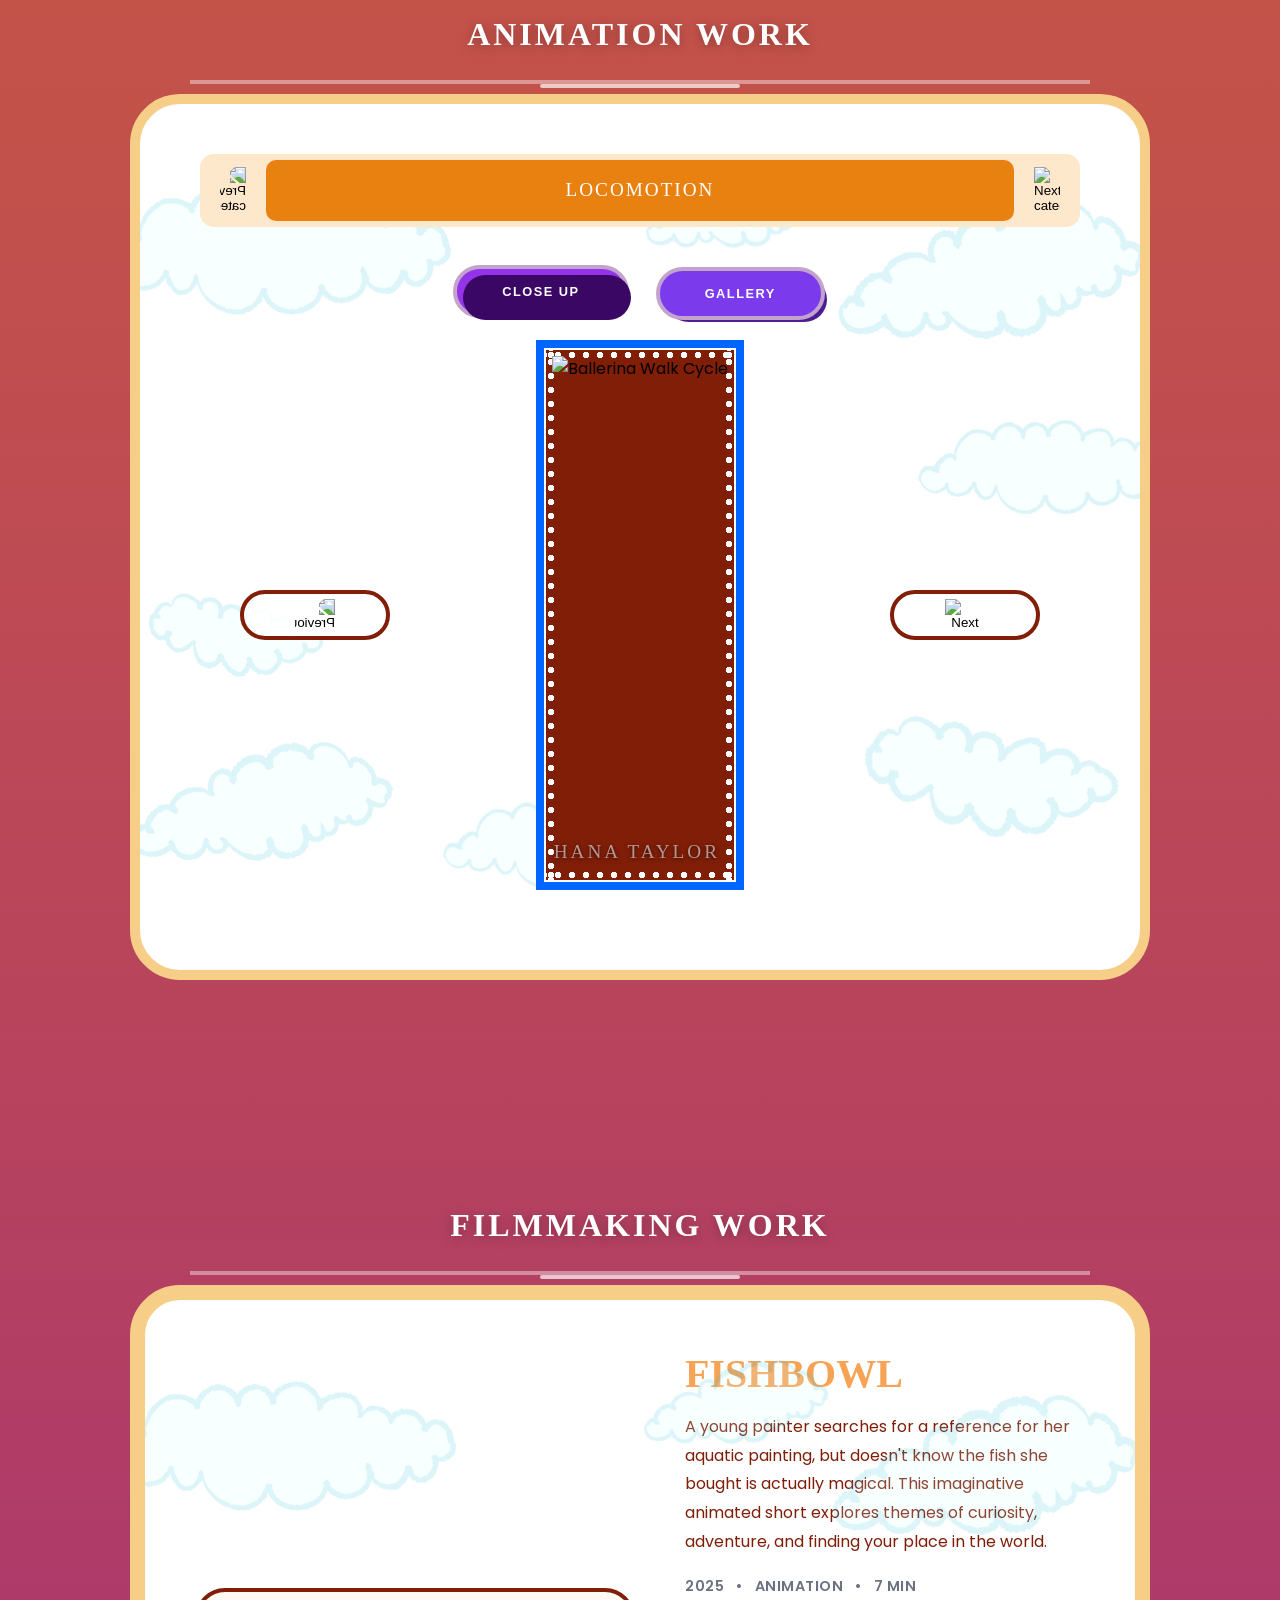
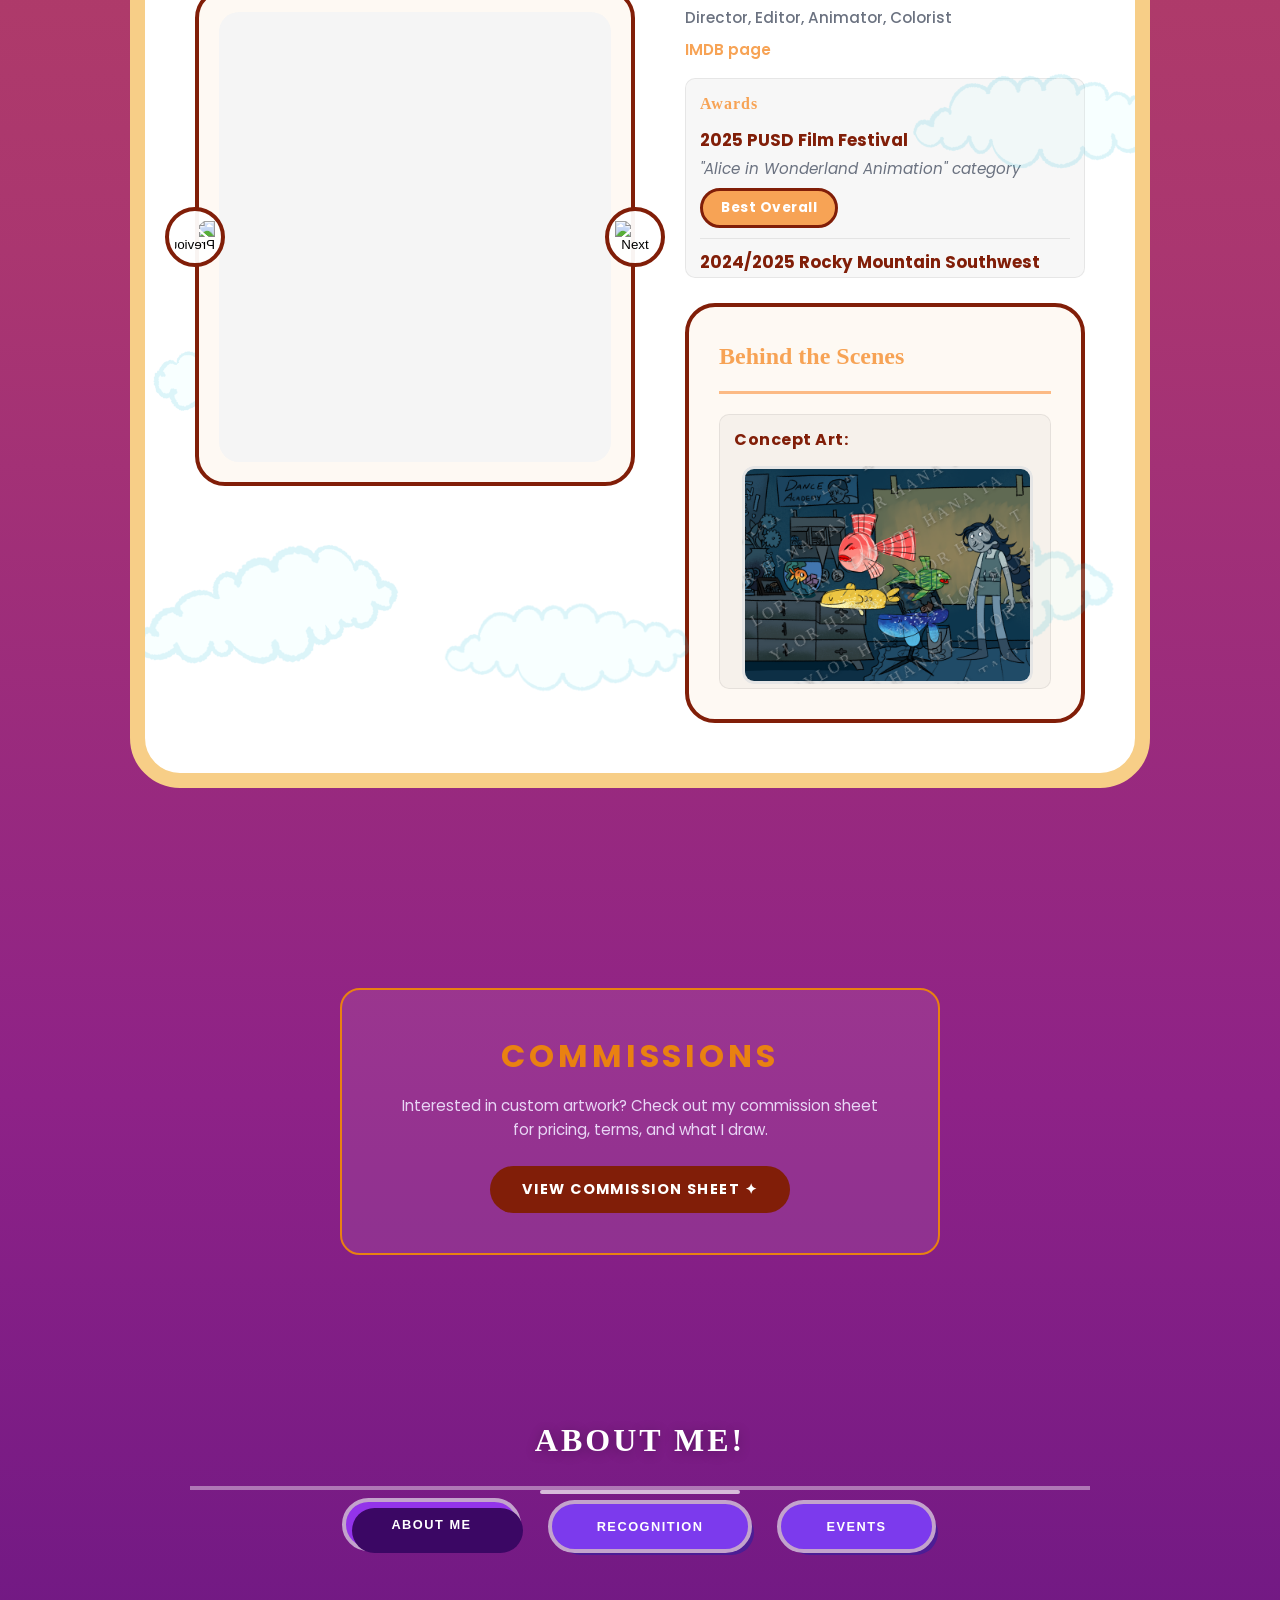
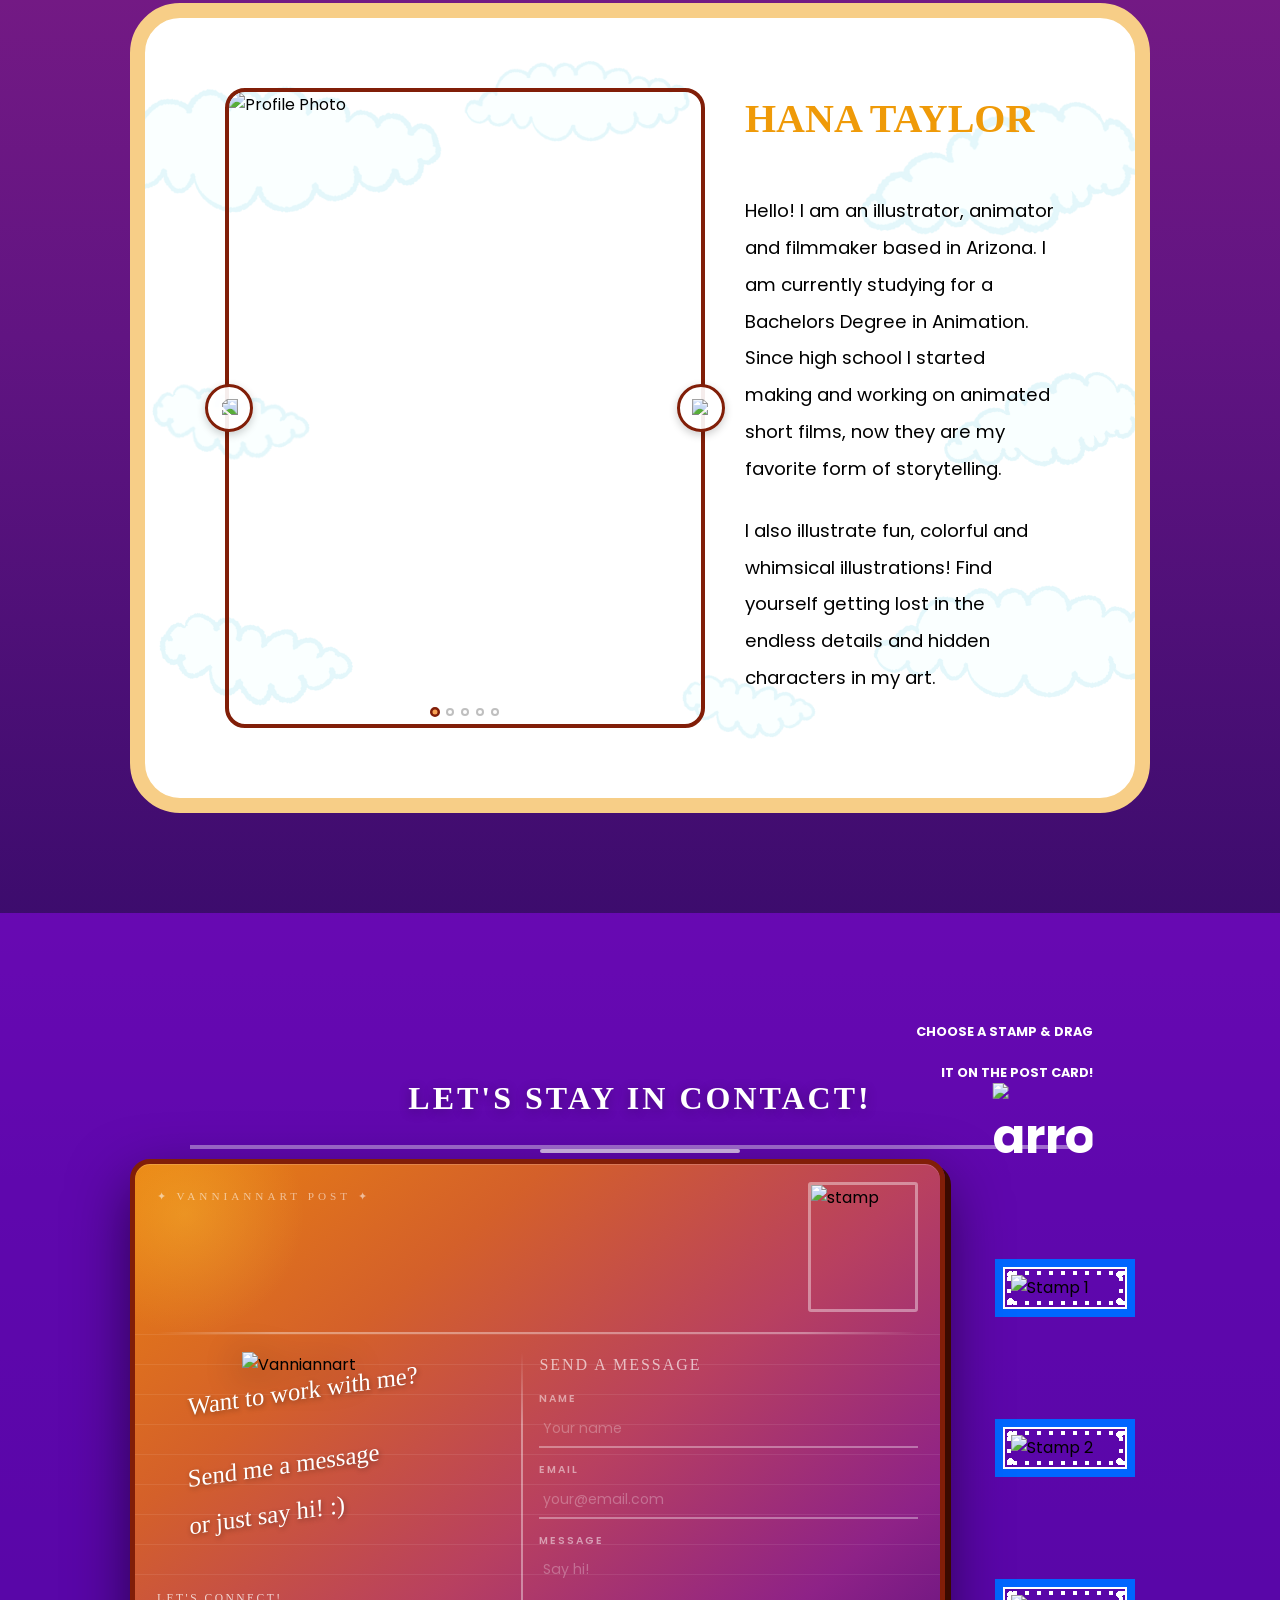
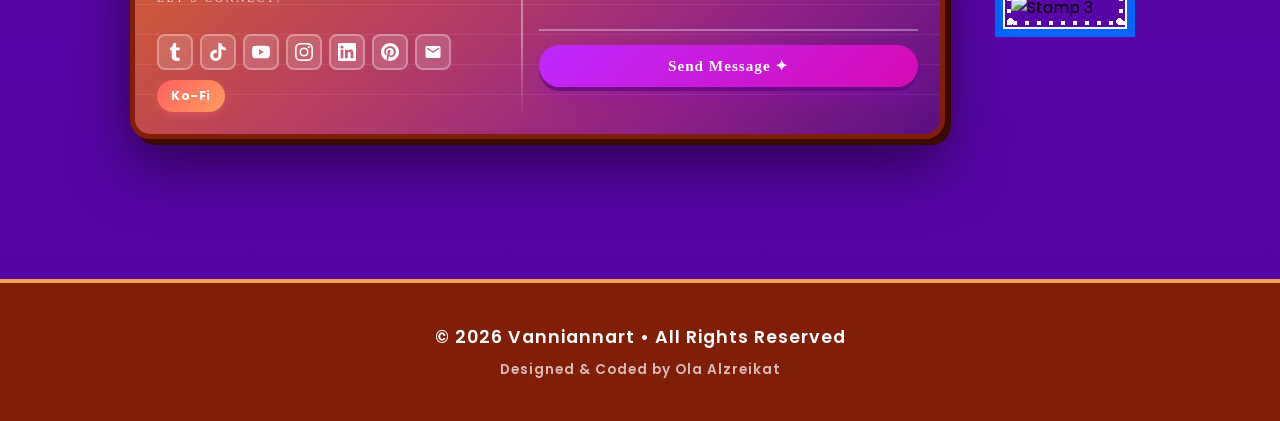
==== commit 8acca492: "Fix Las Vegas Comic Con 2026 event image filename to event3.jpg Co-Authored-By: Claude Sonnet 4.6 <n" ====
--- a/index.html
+++ b/index.html
@@ -343,7 +343,7 @@
                             <div style="display: flex; flex-direction: column; align-items: center; gap: 12px;">
                                 <h5 class="recognition-photo-label">Las Vegas Comic Con 2026</h5>
                                 <div class="recognition-photo-wrapper" style="width: 100%;">
-                                    <img src="imgs/lasvegas_comiccon_2026.jpg" alt="Las Vegas Comic Con 2026" class="recognition-photo">
+                                    <img src="imgs/event3.jpg" alt="Las Vegas Comic Con 2026" class="recognition-photo">
                                 </div>
                                 <p class="recognition-photo-caption">Las Vegas Comic Con 2026</p>
                             </div>
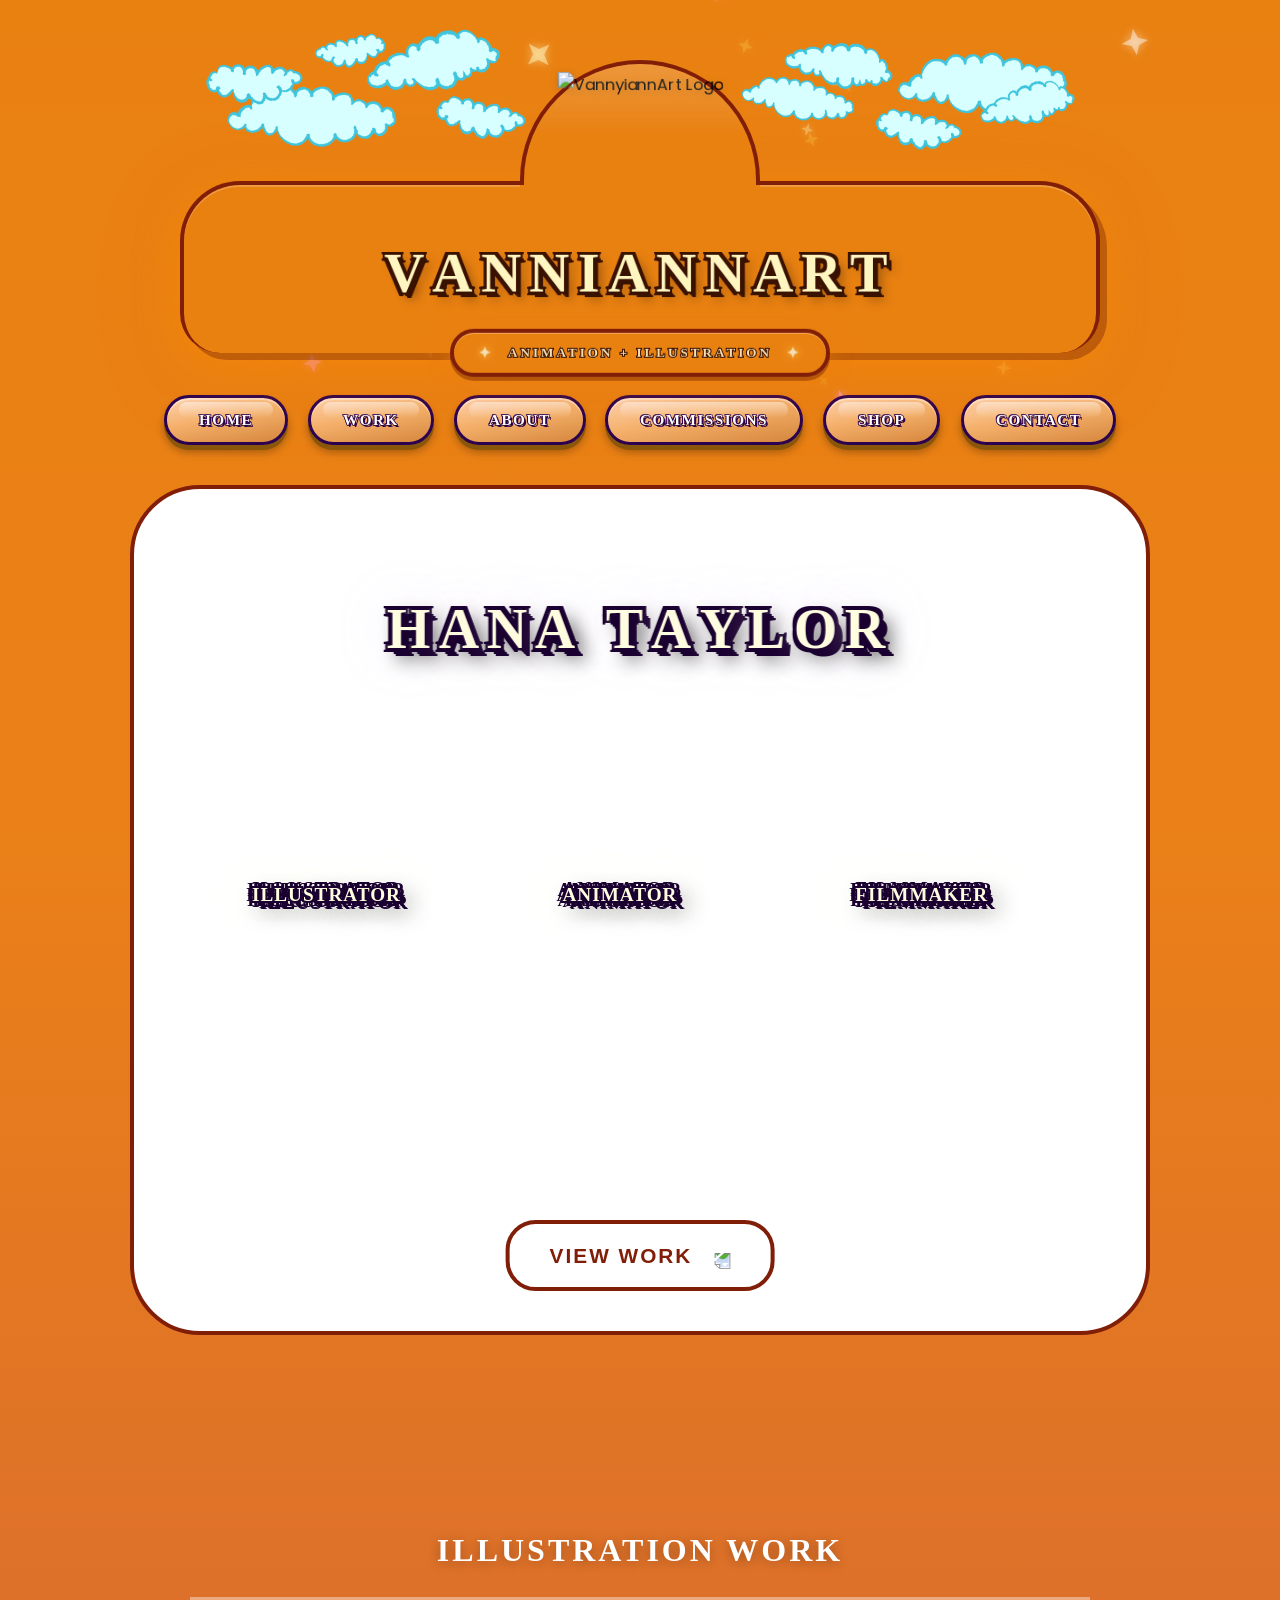
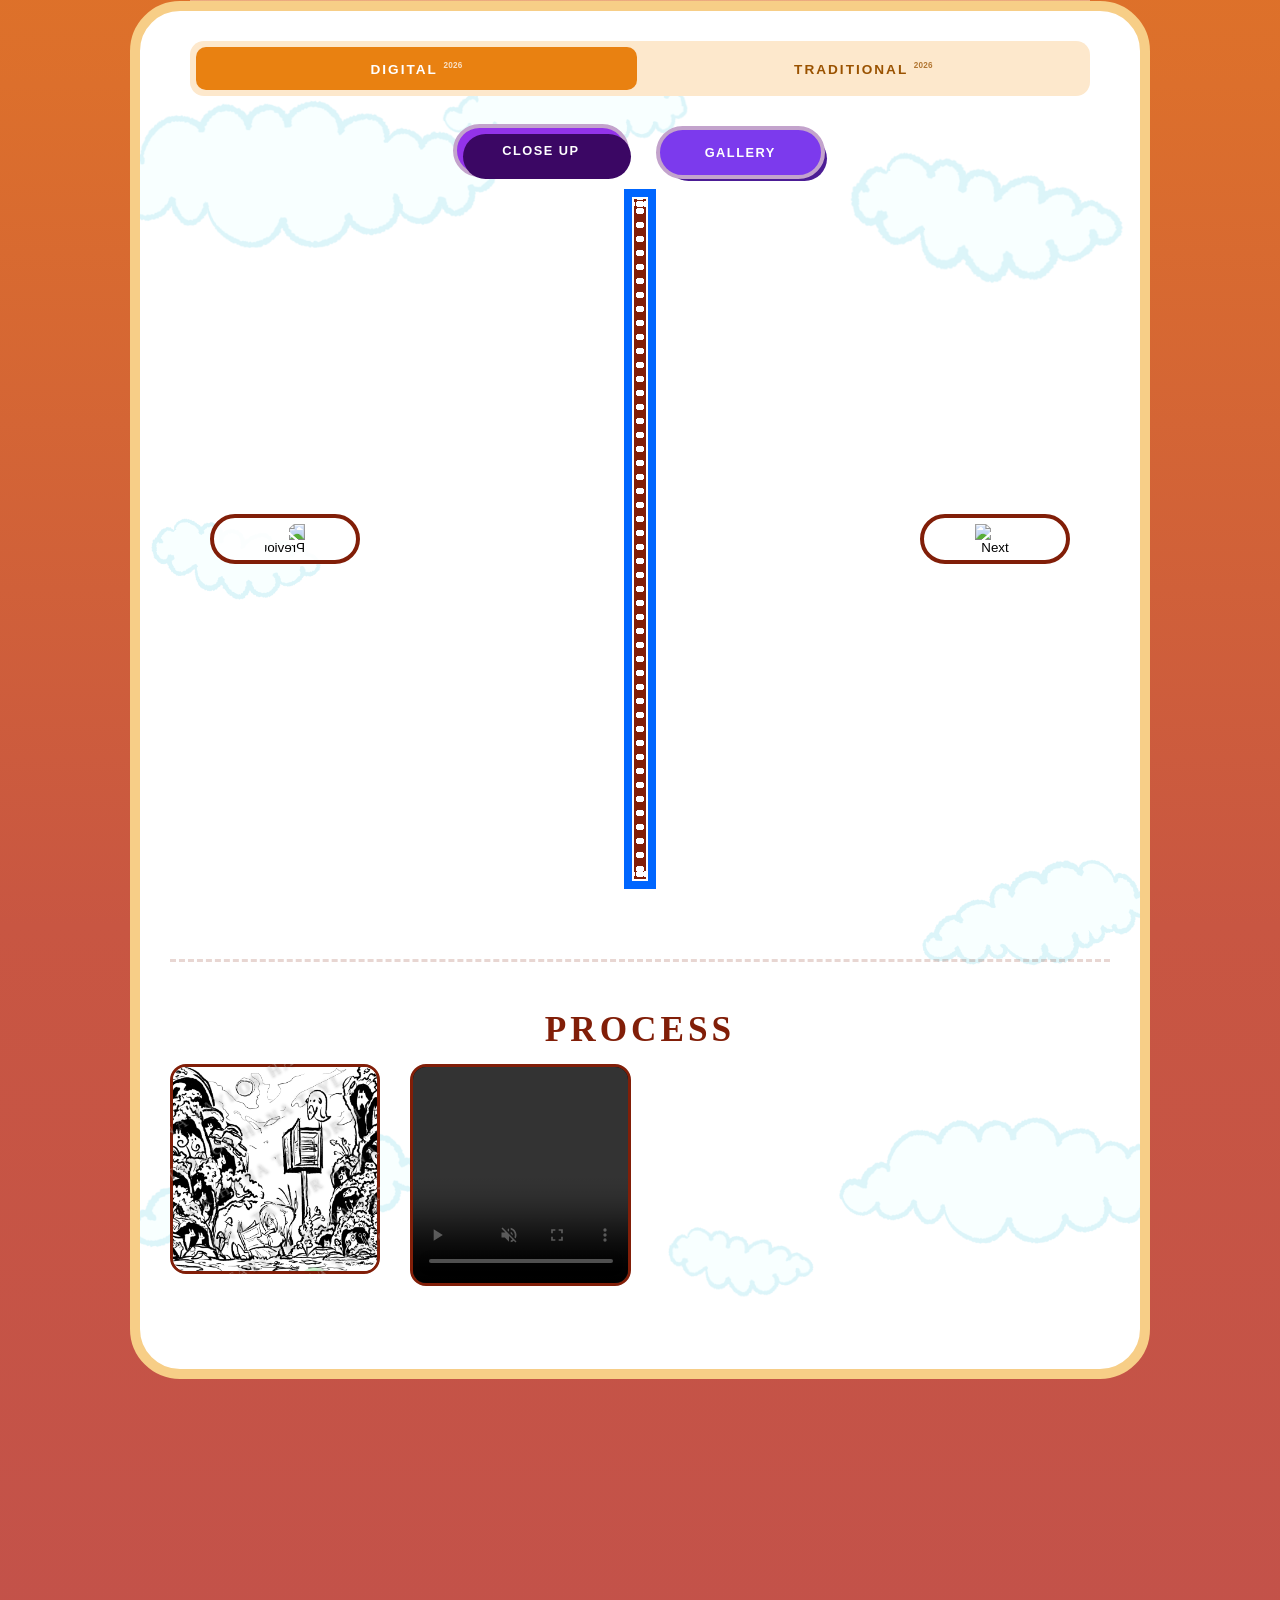
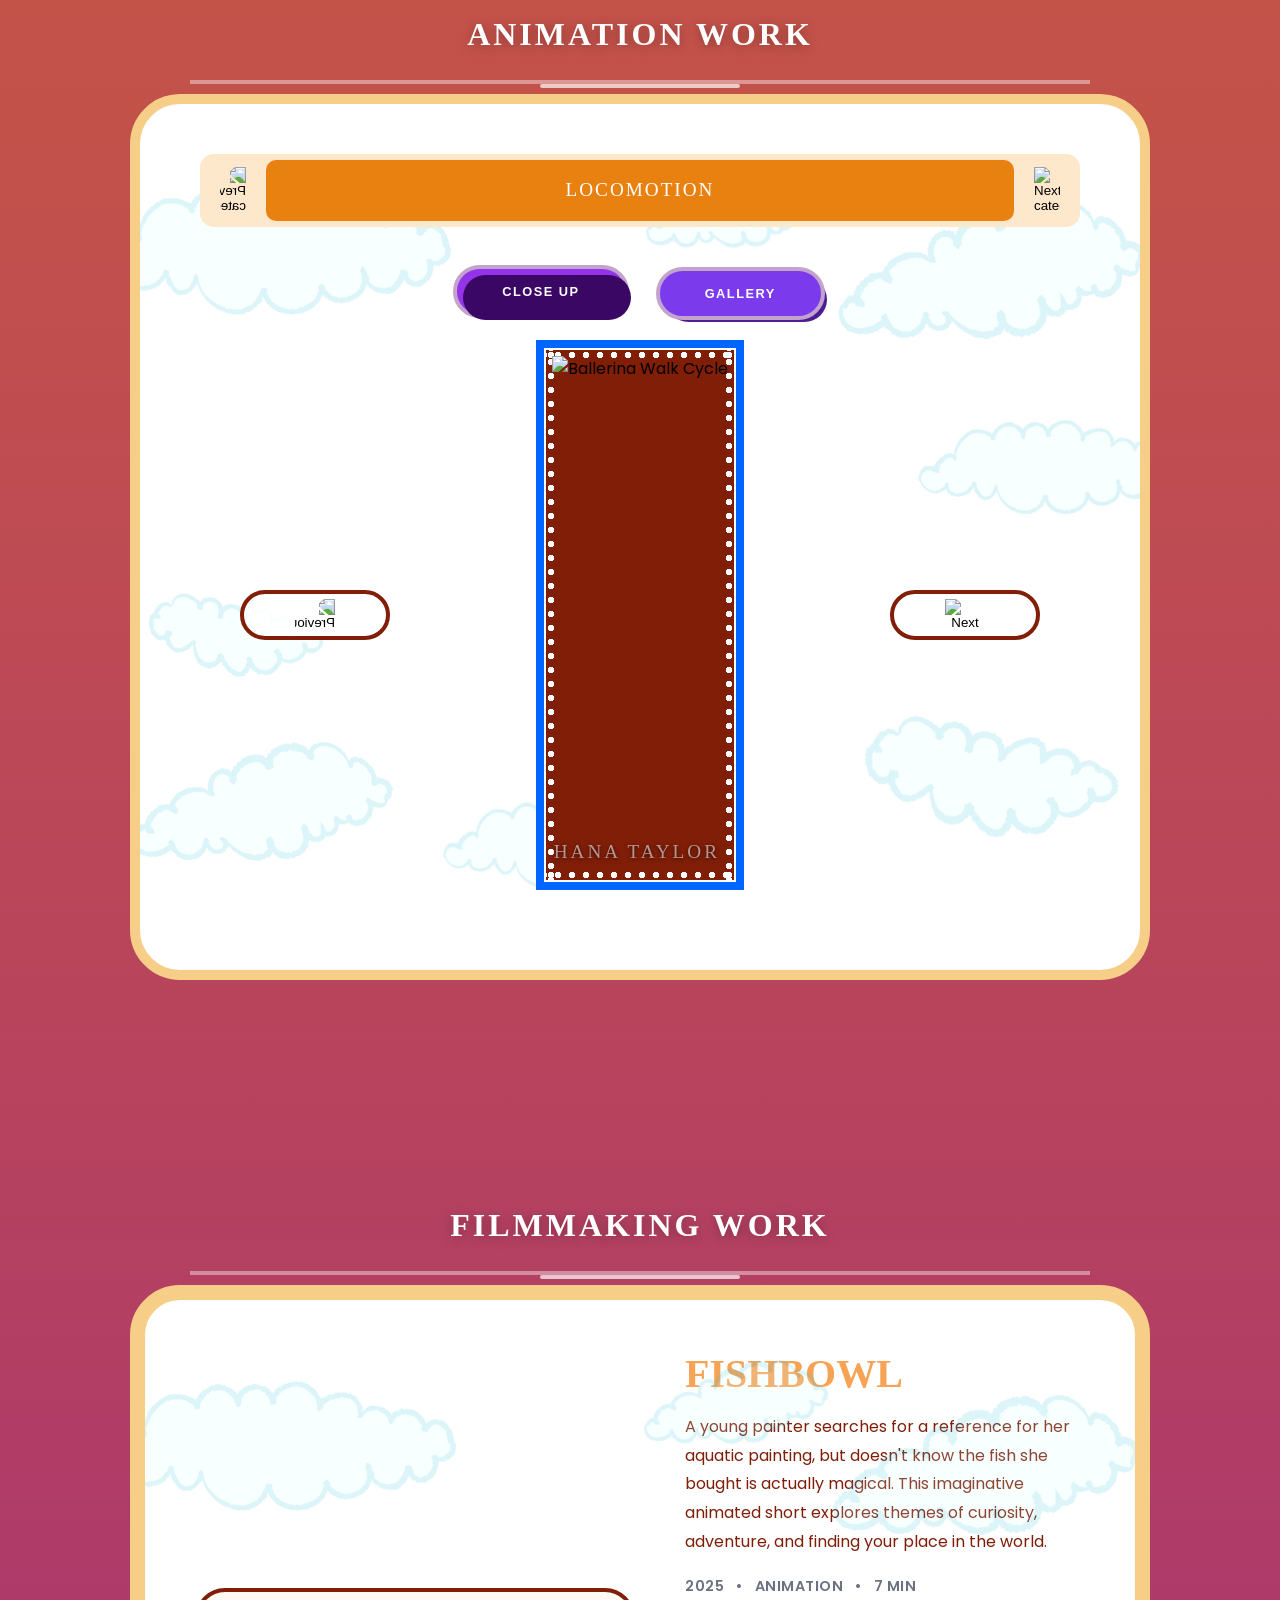
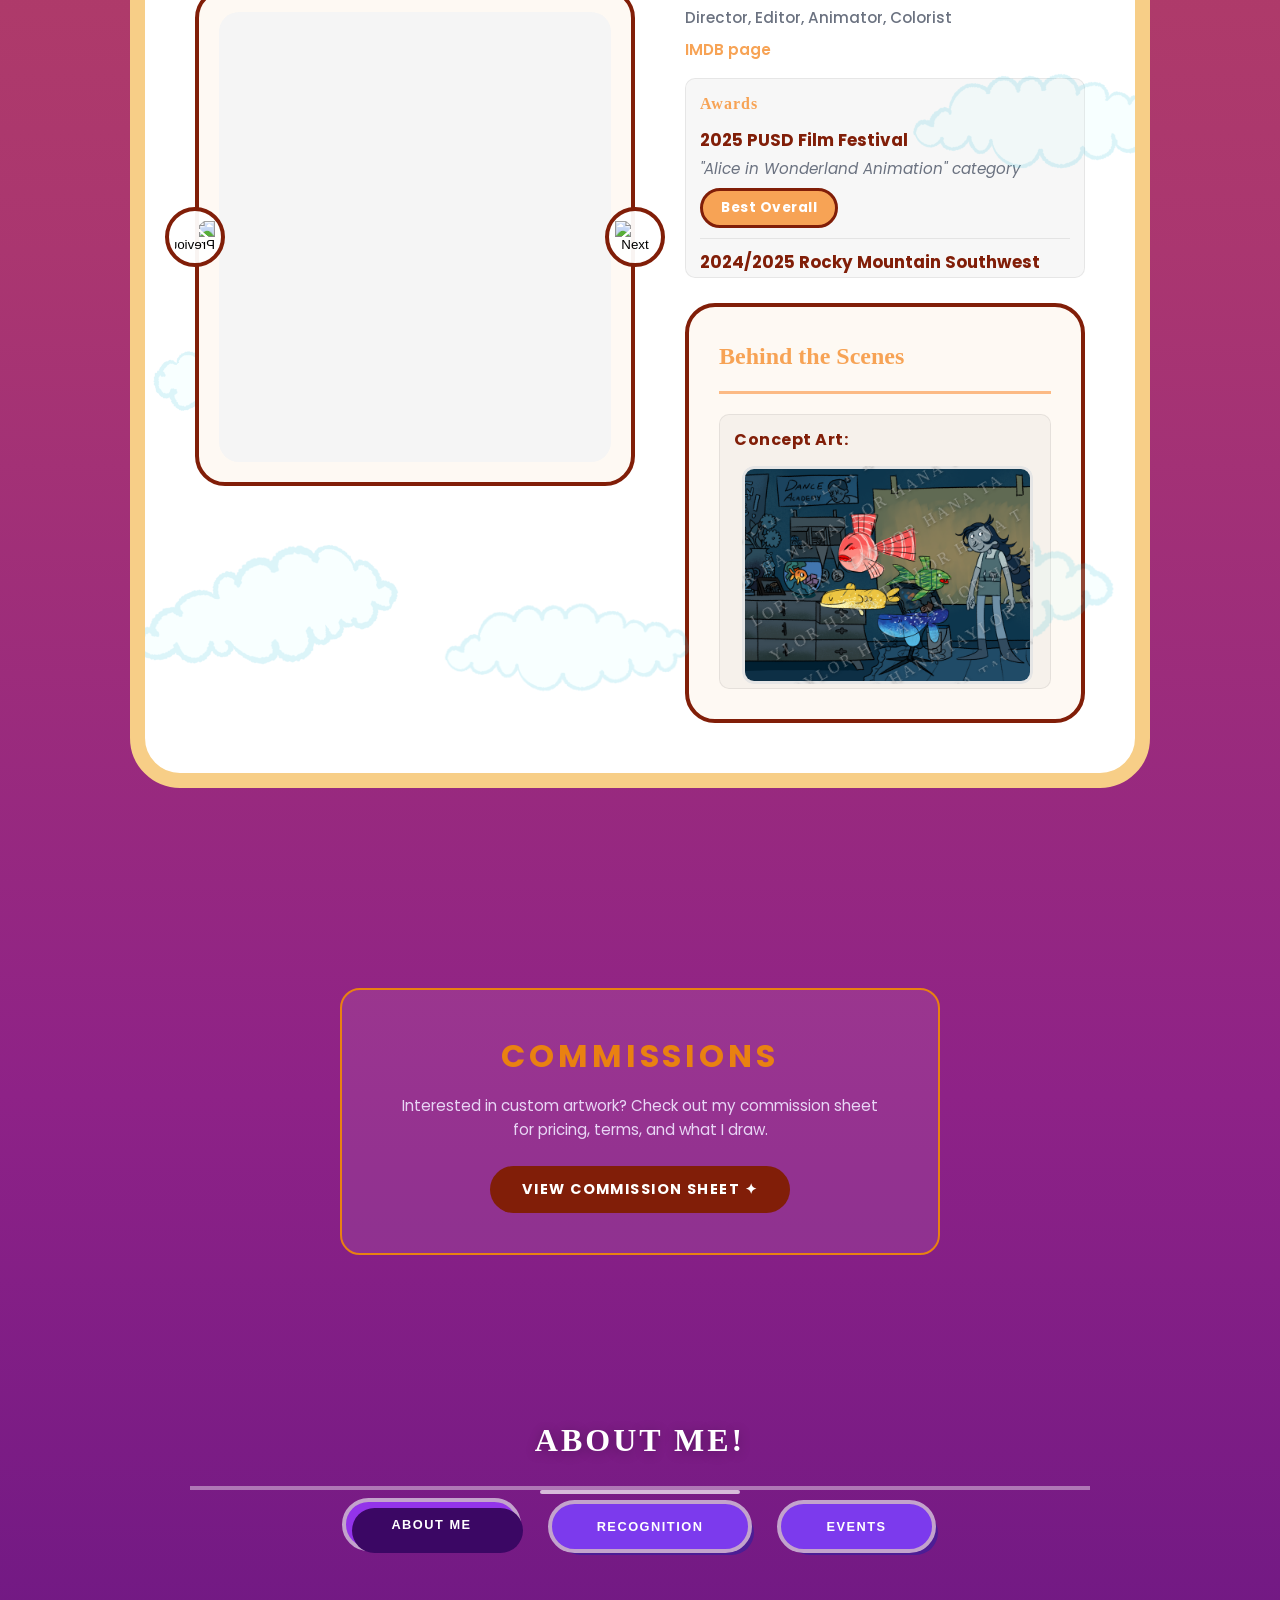
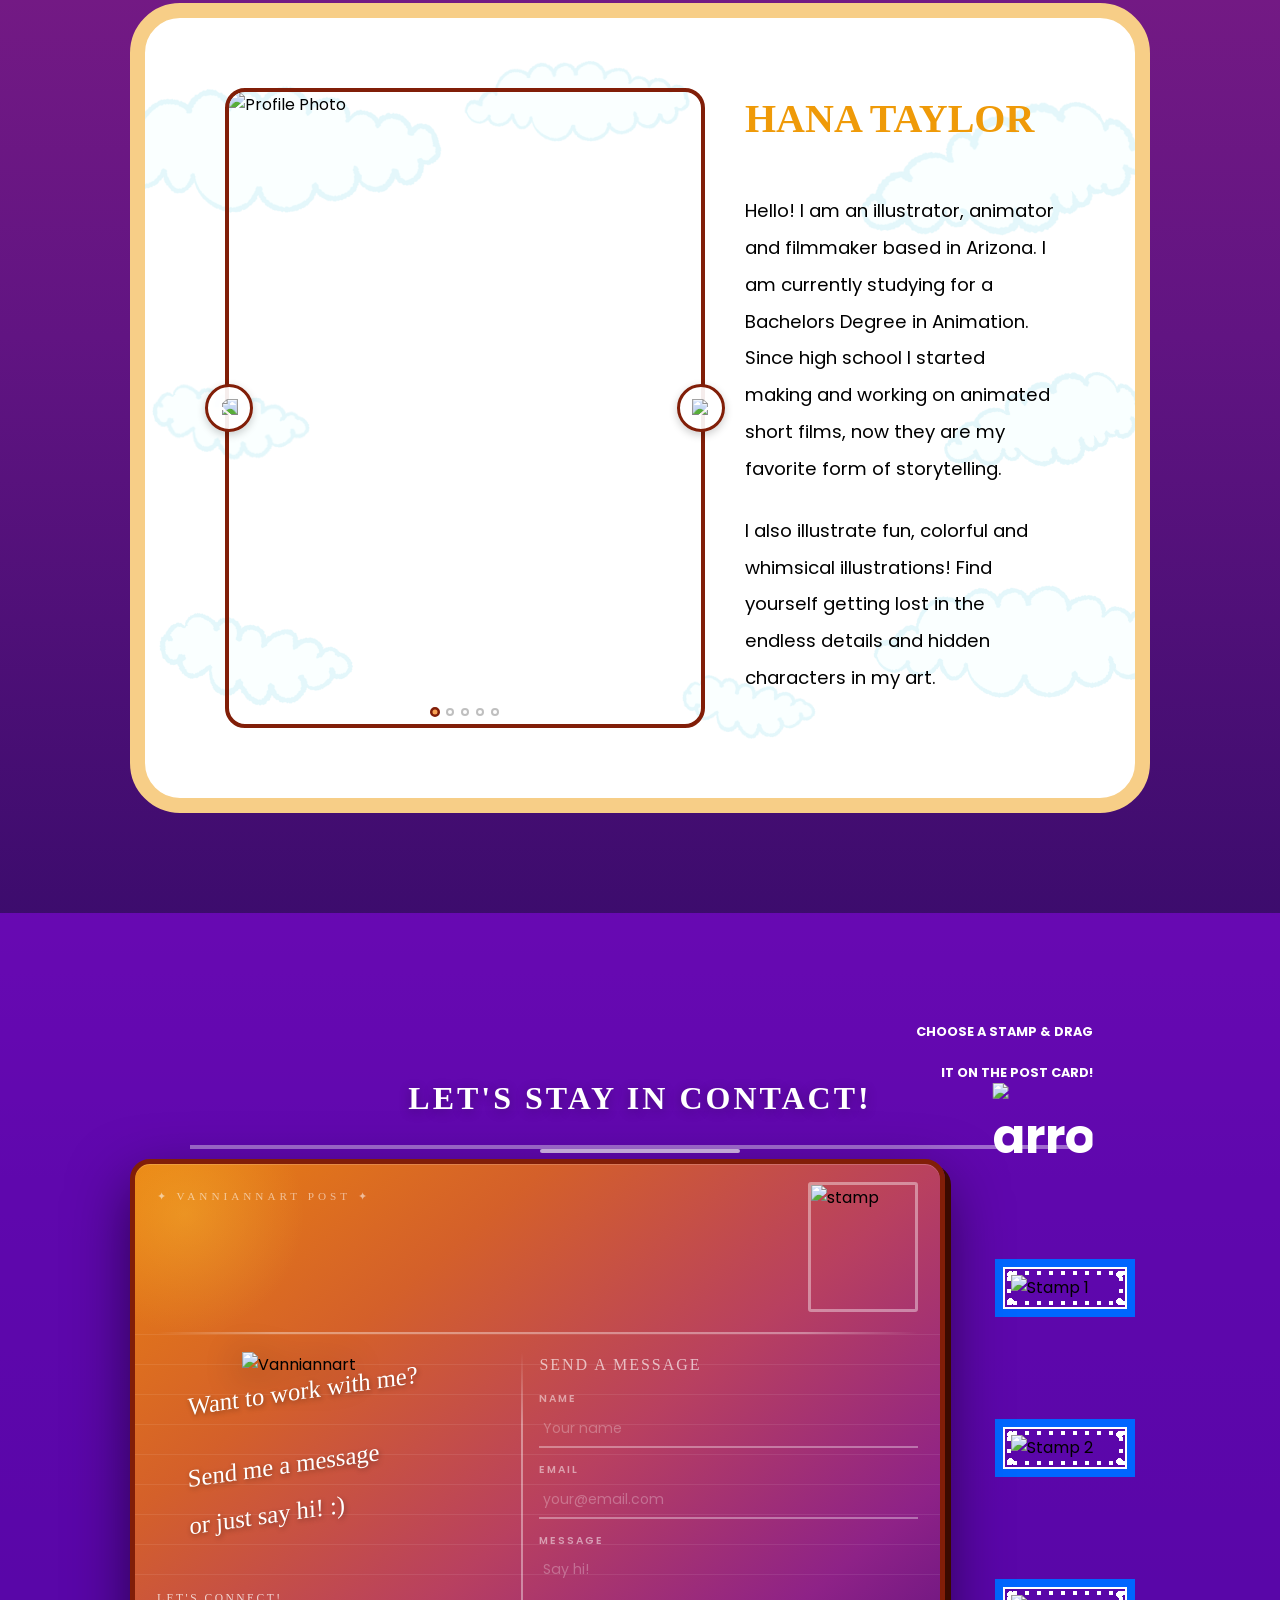
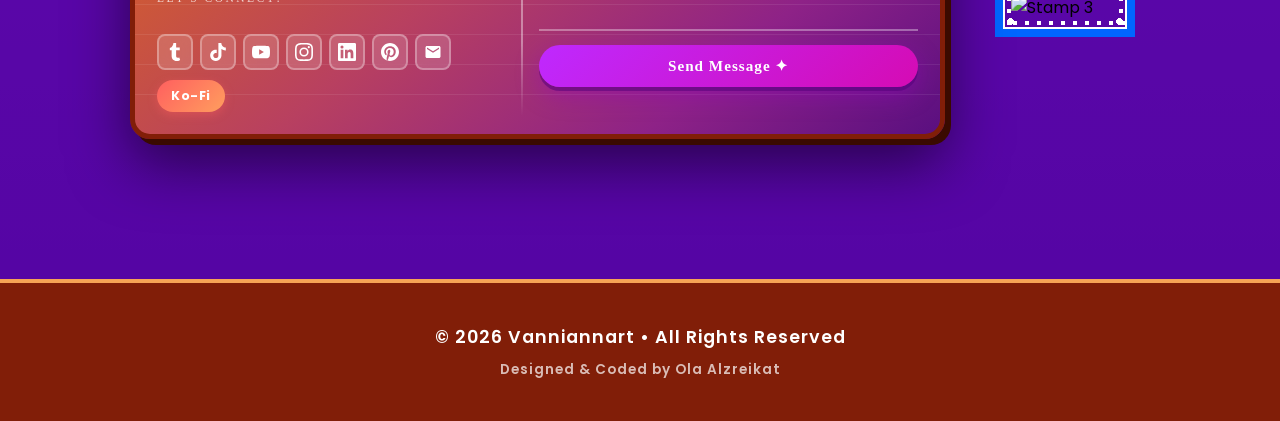
==== commit 559c9d1c: "Fix event3 image extension to uppercase JPG Co-Authored-By: Claude Sonnet 4.6 <noreply@anthropic.com" ====
--- a/index.html
+++ b/index.html
@@ -343,7 +343,7 @@
                             <div style="display: flex; flex-direction: column; align-items: center; gap: 12px;">
                                 <h5 class="recognition-photo-label">Las Vegas Comic Con 2026</h5>
                                 <div class="recognition-photo-wrapper" style="width: 100%;">
-                                    <img src="imgs/event3.jpg" alt="Las Vegas Comic Con 2026" class="recognition-photo">
+                                    <img src="imgs/event3.JPG" alt="Las Vegas Comic Con 2026" class="recognition-photo">
                                 </div>
                                 <p class="recognition-photo-caption">Las Vegas Comic Con 2026</p>
                             </div>
